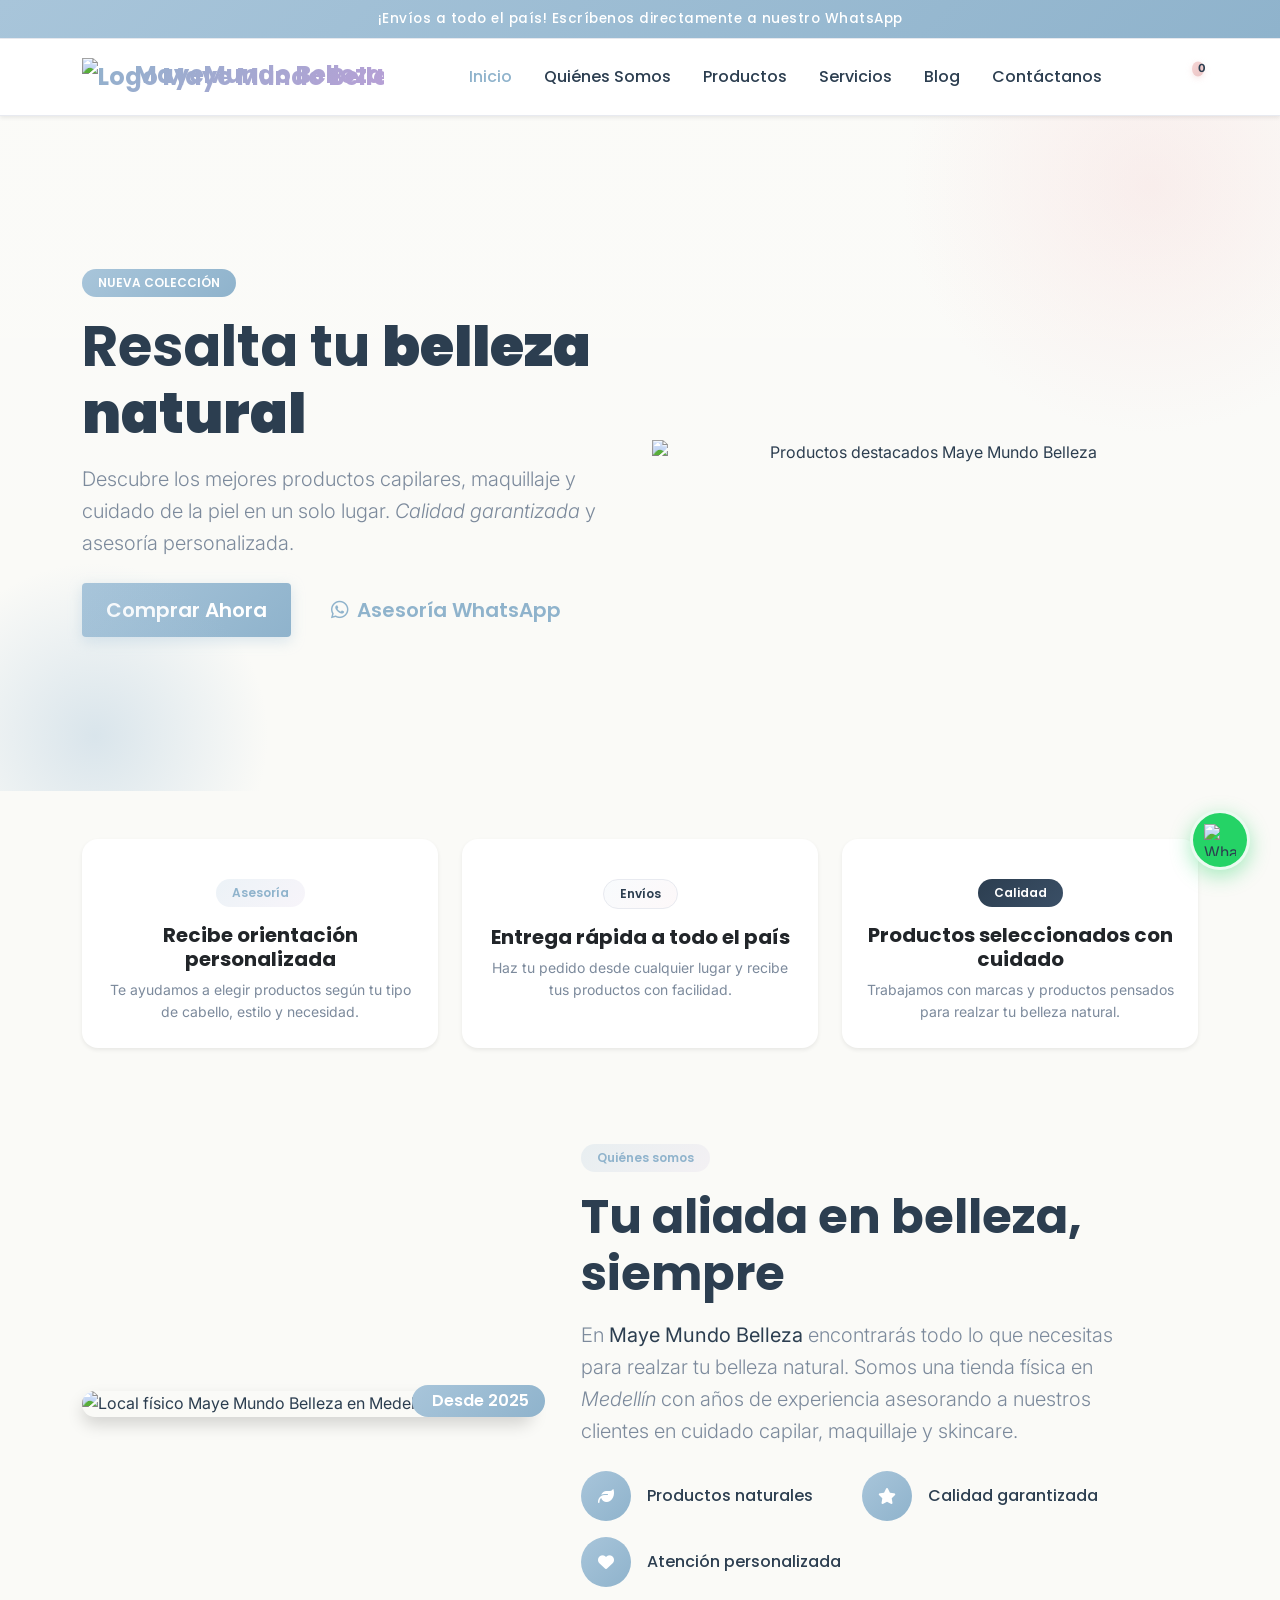
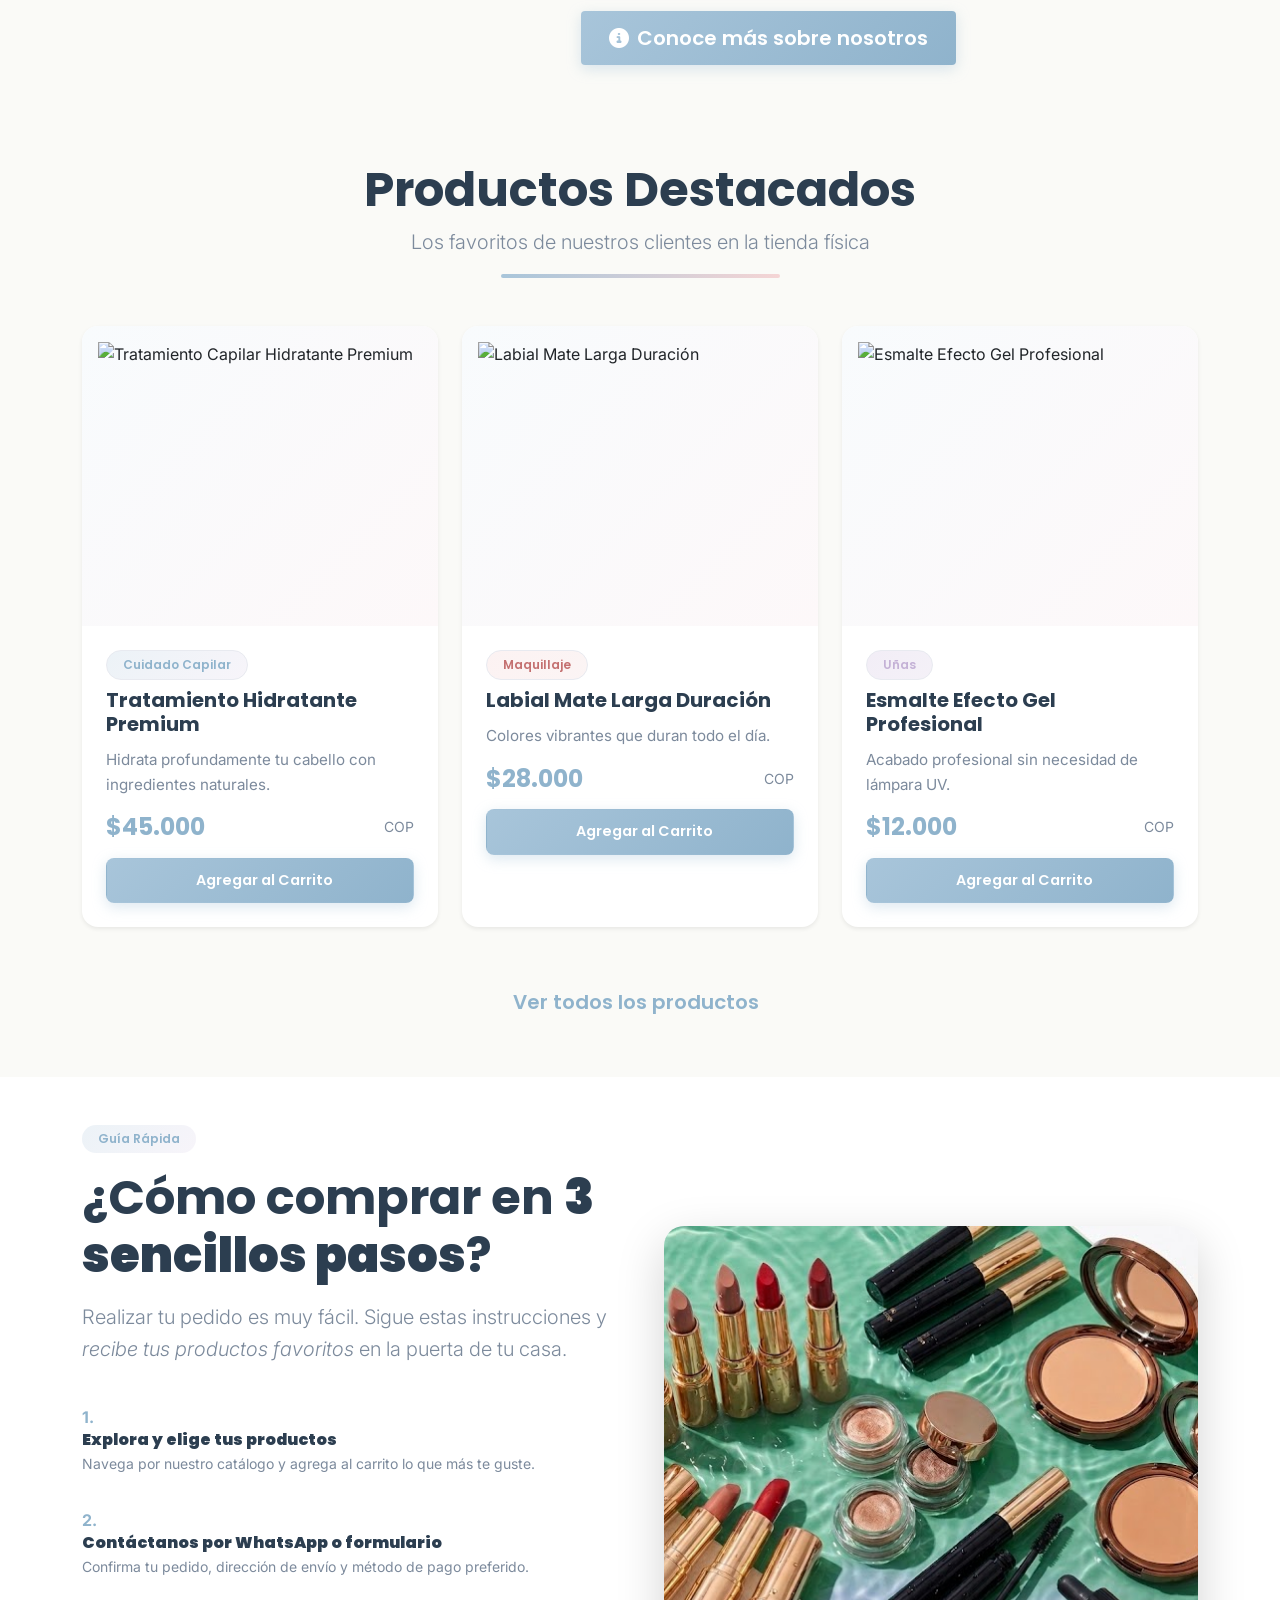
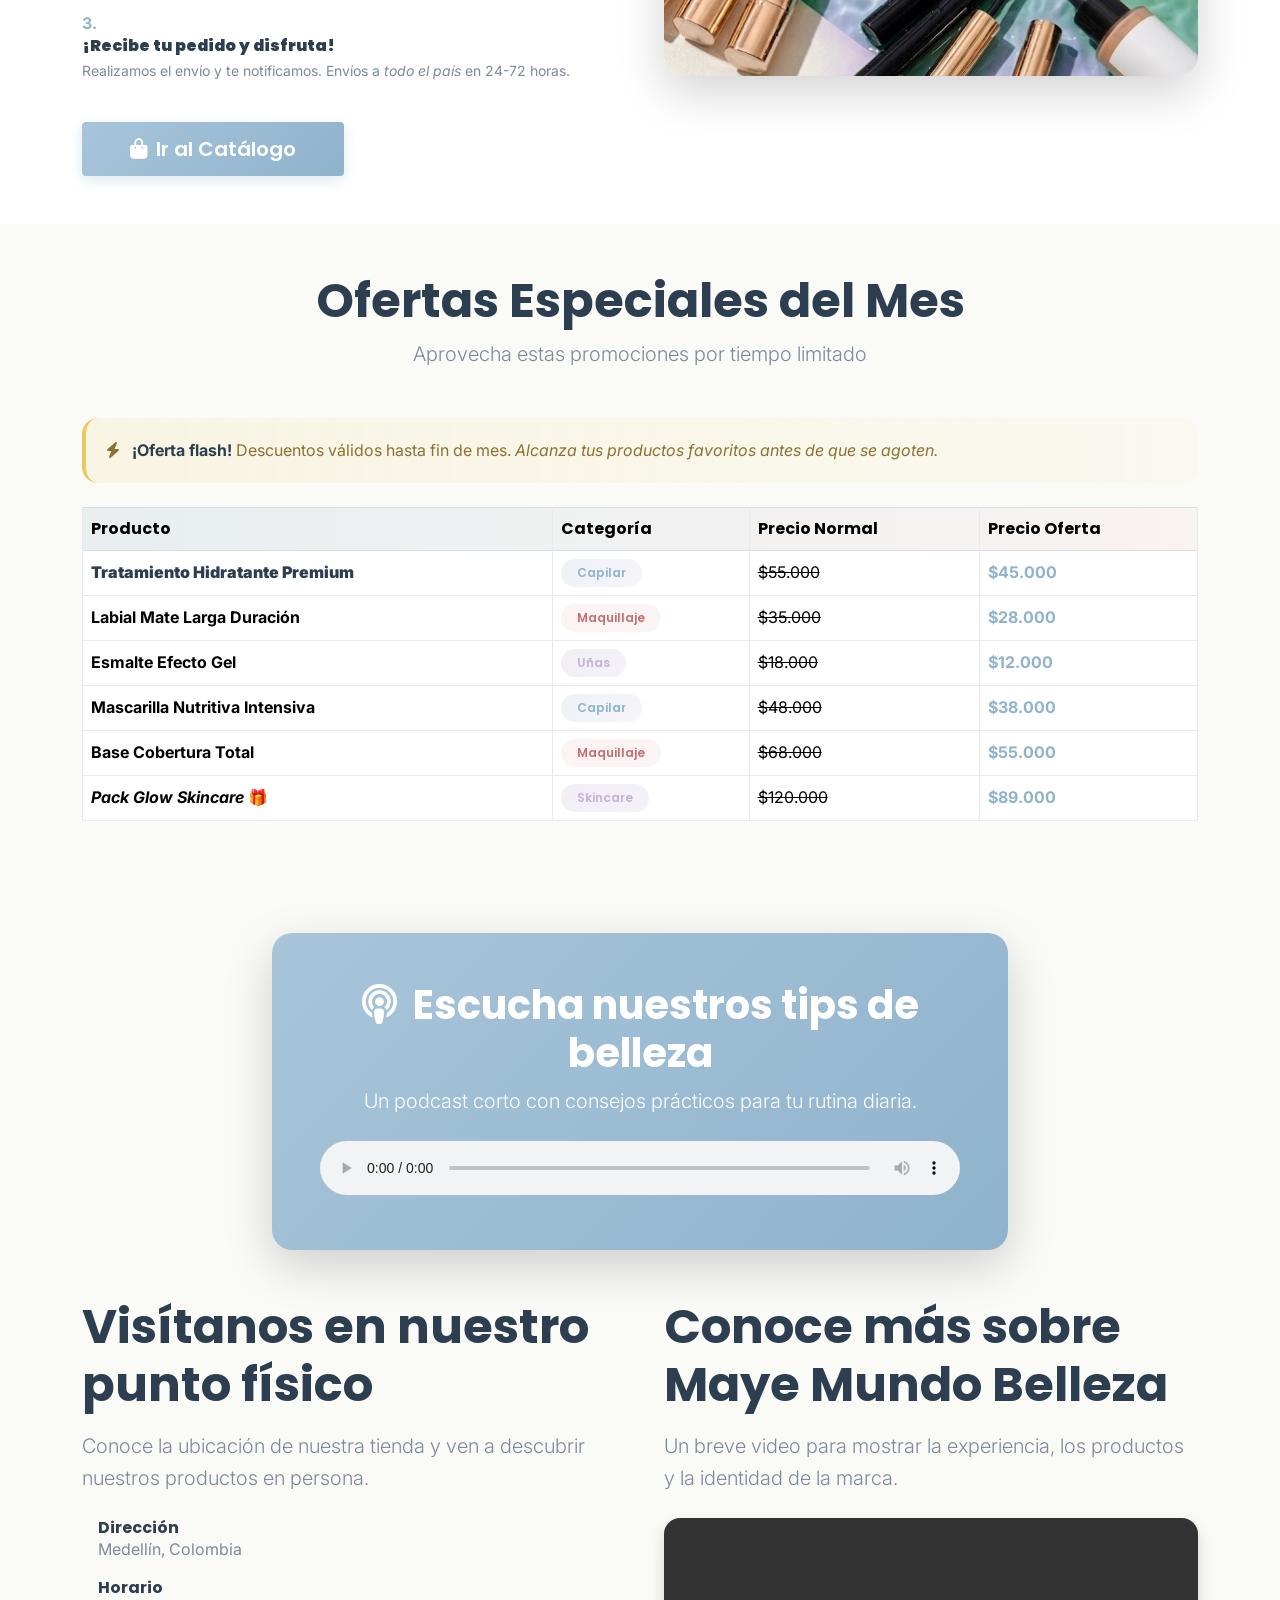
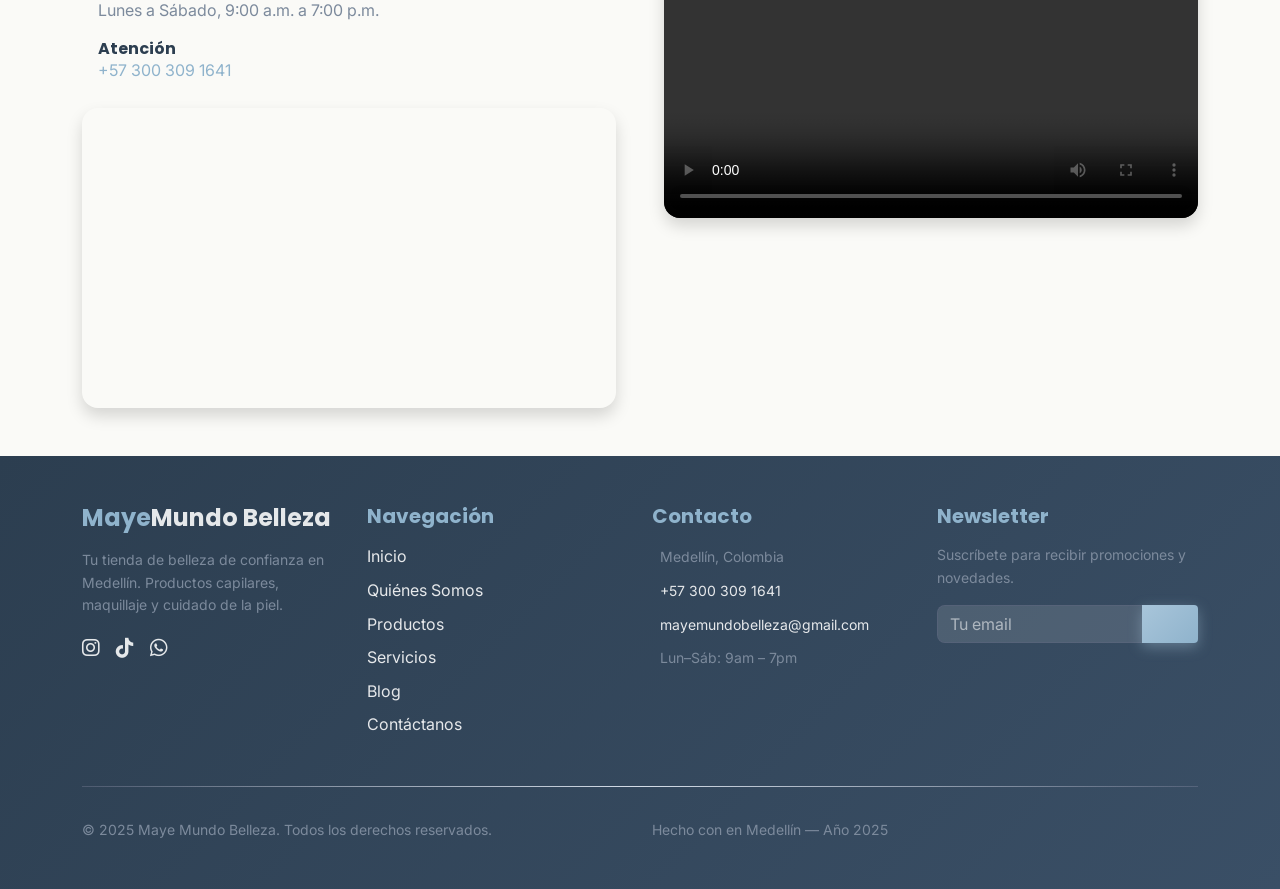
==== index.html @ 93c36e19 "upload all archivers" ====
<!DOCTYPE html>
<html lang="es">
<head>
    <!-- ==========================================================================
         HEAD — INDEX.HTML (PÁGINA DE INICIO)
         Metadatos, estilos, fuentes y título del documento
         ========================================================================== -->
    <meta charset="UTF-8">
    <meta name="viewport" content="width=device-width, initial-scale=1.0">
    <title>Maye Mundo Belleza | Tienda Oficial</title>
    <meta name="description" content="Descubre los mejores productos capilares, maquillaje y cuidado de la piel en Maye Mundo Belleza. Tienda física en Medellín y envíos a todo el país.">

    <!-- Favicon de la marca -->
    <link rel="icon" href="https://res.cloudinary.com/ocnnxclz/image/upload/v1784219028/333_mvofgw.png" type="image/png">

    <!-- Font Awesome — Iconos redes sociales y UI -->
    <link rel="stylesheet" href="https://cdnjs.cloudflare.com/ajax/libs/font-awesome/6.7.2/css/all.min.css">

    <!-- Remix Icons — Iconos complementarios -->
    <link rel="stylesheet" href="https://cdn.jsdelivr.net/npm/remixicon@4.5.0/fonts/remixicon.css">

    <!-- Bootstrap 5.3 — Framework CSS principal -->
    <link rel="stylesheet" href="https://cdn.jsdelivr.net/npm/bootstrap@5.3.3/dist/css/bootstrap.min.css">

    <!-- Google Fonts: Poppins (títulos) + Inter (cuerpo) -->
    <link rel="preconnect" href="https://fonts.googleapis.com">
    <link rel="preconnect" href="https://fonts.gstatic.com" crossorigin>
    <link href="https://fonts.googleapis.com/css2?family=Inter:wght@300;400;600&family=Poppins:wght@400;600;700&display=swap" rel="stylesheet">

    <!-- Hojas de estilo del proyecto (orden de carga: variables → custom → global → página) -->
    <link rel="stylesheet" href="css/variables.css">
    <link rel="stylesheet" href="css/bootstrap-custom.css">
    <link rel="stylesheet" href="css/global.css">
    <link rel="stylesheet" href="css/index.css">
</head>
<body>

    <!-- ==========================================================================
         1. BARRA DE ANUNCIO SUPERIOR
         Promoción visible en la parte superior de todas las páginas
         ========================================================================== -->
    <div class="barra-anuncio bg-success text-white text-center py-2">
        <p class="mb-0"><i class="ri-sparkling-fill me-2"></i> ¡Envíos a todo el país! Escríbenos directamente a nuestro WhatsApp <i class="ri-sparkling-fill ms-2"></i></p>
    </div>

    <!-- ==========================================================================
         2. HEADER + NAVBAR RESPONSIVA DE BOOTSTRAP
         Contiene logo, menú de navegación completo (6 páginas) y iconos
         ========================================================================== -->
    <header>
    <nav class="navbar navbar-expand-lg navbar-light bg-light sticky-top shadow-sm">
        <div class="container">
            <!-- Logo y nombre de la empresa -->
            <a class="navbar-brand fw-bold" href="index.html">
                <img src="https://res.cloudinary.com/ocnnxclz/image/upload/v1784219028/333_mvofgw.png" alt="Logo Maye Mundo Belleza" width="40" height="40" class="d-inline-block align-text-top me-2">
                <span class="text-success">Maye</span><span class="text-dark">Mundo Belleza</span>
            </a>

            <!-- Botón hamburguesa para dispositivos móviles -->
            <button class="navbar-toggler" type="button" data-bs-toggle="collapse" data-bs-target="#navbarNav" aria-controls="navbarNav" aria-expanded="false" aria-label="Toggle navigation">
                <span class="navbar-toggler-icon"></span>
            </button>

            <!-- Menú de navegación completo con las 6 páginas requeridas -->
            <div class="collapse navbar-collapse" id="navbarNav">
                <ul class="navbar-nav ms-auto">
                    <li class="nav-item">
                        <a class="nav-link active" aria-current="page" href="index.html">Inicio</a>
                    </li>
                    <li class="nav-item">
                        <a class="nav-link" href="paginas/quienes-somos.html">Quiénes Somos</a>
                    </li>
                    <li class="nav-item">
                        <a class="nav-link" href="paginas/productos.html">Productos</a>
                    </li>
                    <li class="nav-item">
                        <a class="nav-link" href="paginas/servicios.html">Servicios</a>
                    </li>
                    <li class="nav-item">
                        <a class="nav-link" href="paginas/blog.html">Blog</a>
                    </li>
                    <li class="nav-item">
                        <a class="nav-link" href="paginas/contactanos.html">Contáctanos</a>
                    </li>
                </ul>

                <!-- Iconos de búsqueda y carrito con badge Bootstrap -->
                <ul class="navbar-nav ms-3">
                    <li class="nav-item">
                        <a class="nav-link" href="#" aria-label="Buscar"><i class="ri-search-line fs-5"></i></a>
                    </li>
                    <li class="nav-item position-relative">
                        <a class="nav-link" href="#" aria-label="Carrito"><i class="ri-shopping-cart-fill fs-5"></i> 
                            <span class="badge bg-danger position-absolute top-0 start-100 translate-middle contador-carrito">0</span>
                        </a>
                    </li>
                </ul>
            </div>
        </div>
    </nav>
    </header>

    <!-- ==========================================================================
         3. MAIN — CONTENIDO PRINCIPAL DE LA PÁGINA DE INICIO
         ========================================================================== -->
    <main id="contenido-principal">

        <!-- ==========================================================================
             SECCIÓN HERO / BANNER PRINCIPAL
             Imagen destacada, título principal y botones CTA
             ========================================================================== -->
        <section class="banner-hero bg-gradient py-5">
            <div class="container">
                <div class="row align-items-center min-vh-75">
                    <div class="col-lg-6 text-center text-lg-start mb-4 mb-lg-0">
                        <!-- Badge Bootstrap (componente obligatorio) -->
                        <span class="badge bg-success mb-3">NUEVA COLECCIÓN</span>
                        <!-- Encabezado principal h1 con strong y em (etiquetas obligatorias) -->
                        <h1 class="display-4 fw-bold mb-3 text-dark">Resalta tu <strong>belleza natural</strong></h1>
                        <p class="lead text-muted mb-4">
                            Descubre los mejores productos capilares, maquillaje y cuidado de la piel 
                            en un solo lugar. <em>Calidad garantizada</em> y asesoría personalizada.
                        </p>
                        <!-- Botones Bootstrap -->
                        <div class="d-flex flex-column flex-sm-row gap-3 justify-content-center justify-content-lg-start">
                            <a href="paginas/productos.html" class="btn btn-success btn-lg px-4">Comprar Ahora</a>
                            <a href="https://wa.me/573003091641" target="_blank" rel="noopener noreferrer" class="btn btn-outline-success btn-lg px-4"><i class="fab fa-whatsapp me-2"></i>Asesoría WhatsApp</a>
                        </div>
                    </div>
                    <div class="col-lg-6 text-center">
                        <!-- Imagen con etiqueta img + src y alt (obligatorio) -->
                        <img src="https://res.cloudinary.com/ocnnxclz/image/upload/v1784217237/22_w4x1qk.png" alt="Productos destacados Maye Mundo Belleza" class="img-fluid" style="max-height: 500px; object-fit: contain;">
                    </div>
                </div>
            </div>
        </section>

        <!-- ==========================================================================
             SECCIÓN BENEFICIOS — CARDS DE BOOTSTRAP
             3 tarjetas con iconos y beneficios destacados
             ========================================================================== -->
        <section class="container py-5">
            <div class="row g-4">
                <!-- Beneficio 1: Asesoría -->
                <div class="col-lg-4 col-md-6">
                    <div class="card h-100 border-0 shadow-sm rounded-3 overflow-hidden hover-shadow transition">
                        <div class="card-body p-4 text-center">
                            <div class="mb-3">
                                <i class="ri-user-smile-line display-4 text-success"></i>
                            </div>
                            <span class="badge bg-success-subtle text-success mb-3">Asesoría</span>
                            <h2 class="h5 fw-bold mb-2">Recibe orientación personalizada</h2>
                            <p class="text-muted small mb-0">Te ayudamos a elegir productos según tu tipo de cabello, estilo y necesidad.</p>
                        </div>
                    </div>
                </div>
                <!-- Beneficio 2: Envíos -->
                <div class="col-lg-4 col-md-6">
                    <div class="card h-100 border-0 shadow-sm rounded-3 overflow-hidden hover-shadow transition">
                        <div class="card-body p-4 text-center">
                            <div class="mb-3">
                                <i class="ri-truck-line display-4 text-success"></i>
                            </div>
                            <span class="badge bg-light text-dark mb-3">Envíos</span>
                            <h2 class="h5 fw-bold mb-2">Entrega rápida a todo el país</h2>
                            <p class="text-muted small mb-0">Haz tu pedido desde cualquier lugar y recibe tus productos con facilidad.</p>
                        </div>
                    </div>
                </div>
                <!-- Beneficio 3: Calidad -->
                <div class="col-lg-4 col-md-6">
                    <div class="card h-100 border-0 shadow-sm rounded-3 overflow-hidden hover-shadow transition">
                        <div class="card-body p-4 text-center">
                            <div class="mb-3">
                                <i class="ri-award-line display-4 text-success"></i>
                            </div>
                            <span class="badge bg-dark mb-3">Calidad</span>
                            <h2 class="h5 fw-bold mb-2">Productos seleccionados con cuidado</h2>
                            <p class="text-muted small mb-0">Trabajamos con marcas y productos pensados para realzar tu belleza natural.</p>
                        </div>
                    </div>
                </div>
            </div>
        </section>

        <!-- ==========================================================================
             SECCIÓN SOBRE NOSOTROS — RESUMEN QUIÉNES SOMOS
             ========================================================================== -->
        <section class="py-5 bg-light">
            <div class="container">
                <div class="row align-items-center gap-4">
                    <!-- Imagen principal -->
                    <div class="col-lg-5 mb-4 mb-lg-0 position-relative">
                        <img src="https://res.cloudinary.com/ocnnxclz/image/upload/v1784423015/maye_trjxjc.png" alt="Local físico Maye Mundo Belleza en Medellín" class="img-fluid rounded-3 shadow">
                        <div class="position-absolute bottom-0 end-0 badge bg-success py-2 px-3 fs-6">
                            <i class="ri-calendar-line me-1"></i> Desde 2025
                        </div>
                    </div>

                    <!-- Contenido textual -->
                    <article class="col-lg-6">
                        <span class="badge bg-success-subtle text-success mb-3 d-inline-block">Quiénes somos</span>
                        <h2 class="display-5 fw-bold mb-3">Tu aliada en belleza, siempre</h2>
                        <p class="lead text-muted mb-4">
                            En <strong>Maye Mundo Belleza</strong> encontrarás todo lo que necesitas para realzar tu belleza natural. 
                            Somos una tienda física en <em>Medellín</em> con años de experiencia asesorando a nuestros clientes 
                            en cuidado capilar, maquillaje y skincare.
                        </p>
                        
                        <!-- Valores en forma de lista UL (etiqueta obligatoria) -->
                        <div class="row g-3 mb-4">
                            <div class="col-md-6">
                                <div class="d-flex align-items-center">
                                    <div class="bg-success text-white rounded-circle p-3 me-3" style="width: 50px; height: 50px; display: flex; align-items: center; justify-content: center;">
                                        <i class="fas fa-leaf"></i>
                                    </div>
                                    <div>
                                        <h3 class="h6 mb-0">Productos naturales</h3>
                                    </div>
                                </div>
                            </div>
                            <div class="col-md-6">
                                <div class="d-flex align-items-center">
                                    <div class="bg-success text-white rounded-circle p-3 me-3" style="width: 50px; height: 50px; display: flex; align-items: center; justify-content: center;">
                                        <i class="fas fa-star"></i>
                                    </div>
                                    <div>
                                        <h3 class="h6 mb-0">Calidad garantizada</h3>
                                    </div>
                                </div>
                            </div>
                            <div class="col-md-6">
                                <div class="d-flex align-items-center">
                                    <div class="bg-success text-white rounded-circle p-3 me-3" style="width: 50px; height: 50px; display: flex; align-items: center; justify-content: center;">
                                        <i class="fas fa-heart"></i>
                                    </div>
                                    <div>
                                        <h3 class="h6 mb-0">Atención personalizada</h3>
                                    </div>
                                </div>
                            </div>
                        </div>
                        
                        <a href="paginas/quienes-somos.html" class="btn btn-success btn-lg">
                            <i class="fas fa-info-circle me-2"></i>Conoce más sobre nosotros
                        </a>
                    </article>
                </div>
            </div>
        </section>

        <!-- ==========================================================================
             SECCIÓN PRODUCTOS DESTACADOS — CARDS BOOTSTRAP
             Catálogo de productos principales con imágenes y botones
             ========================================================================== -->
        <section class="py-5">
            <div class="container">
                <div class="text-center mb-5">
                    <h2 class="display-5 fw-bold mb-2">Productos Destacados</h2>
                    <p class="lead text-muted">Los favoritos de nuestros clientes en la tienda física</p>
                    <div class="w-25 mx-auto" style="height: 4px; background: linear-gradient(to right, var(--azul-principal), var(--rosado-acento)); border-radius: 2px;"></div>
                </div>

                <!-- Sistema de rejillas Grid Bootstrap (obligatorio) -->
                <div class="row g-4">
                    <!-- Producto 1 -->
                    <article class="col-lg-4 col-md-6">
                        <div class="card h-100 border-0 shadow-sm rounded-3 overflow-hidden position-relative hover-shadow transition">
                            <div class="position-relative overflow-hidden bg-light" style="height: 300px;">
                                <img src="https://res.cloudinary.com/ocnnxclz/image/upload/v1784217237/22_w4x1qk.png" alt="Tratamiento Capilar Hidratante Premium" class="w-100 h-100 object-fit-contain p-3" loading="lazy">
                                <span class="badge bg-success position-absolute top-3 start-3">Nuevo</span>
                            </div>
                            <div class="card-body">
                                <span class="badge bg-light text-success mb-2 d-inline-block">Cuidado Capilar</span>
                                <h3 class="card-title h5 fw-bold">Tratamiento Hidratante Premium</h3>
                                <p class="card-text text-muted small">Hidrata profundamente tu cabello con ingredientes naturales.</p>
                                <div class="d-flex justify-content-between align-items-center mb-3">
                                    <h4 class="text-success mb-0 fw-bold">$45.000</h4>
                                    <small class="text-muted">COP</small>
                                </div>
                                <button class="btn btn-success w-100 btn-comprar-tarjeta">
                                    <i class="ri-shopping-cart-line me-2"></i>Agregar al Carrito
                                </button>
                            </div>
                        </div>
                    </article>

                    <!-- Producto 2 -->
                    <article class="col-lg-4 col-md-6">
                        <div class="card h-100 border-0 shadow-sm rounded-3 overflow-hidden position-relative hover-shadow transition">
                            <div class="position-relative overflow-hidden bg-light" style="height: 300px;">
                                <img src="https://res.cloudinary.com/ocnnxclz/image/upload/v1784217490/33_oldm9d.png" alt="Labial Mate Larga Duración" class="w-100 h-100 object-fit-contain p-3" loading="lazy">
                                <span class="badge bg-danger position-absolute top-3 start-3">Popular</span>
                            </div>
                            <div class="card-body">
                                <span class="badge bg-light text-danger mb-2 d-inline-block">Maquillaje</span>
                                <h3 class="card-title h5 fw-bold">Labial Mate Larga Duración</h3>
                                <p class="card-text text-muted small">Colores vibrantes que duran todo el día.</p>
                                <div class="d-flex justify-content-between align-items-center mb-3">
                                    <h4 class="text-success mb-0 fw-bold">$28.000</h4>
                                    <small class="text-muted">COP</small>
                                </div>
                                <button class="btn btn-success w-100 btn-comprar-tarjeta">
                                    <i class="ri-shopping-cart-line me-2"></i>Agregar al Carrito
                                </button>
                            </div>
                        </div>
                    </article>

                    <!-- Producto 3 -->
                    <article class="col-lg-4 col-md-6">
                        <div class="card h-100 border-0 shadow-sm rounded-3 overflow-hidden position-relative hover-shadow transition">
                            <div class="position-relative overflow-hidden bg-light" style="height: 300px;">
                                <img src="https://res.cloudinary.com/ocnnxclz/image/upload/v1784217905/profesional_fs469j.png" alt="Esmalte Efecto Gel Profesional" class="w-100 h-100 object-fit-contain p-3" loading="lazy">
                                <span class="badge bg-info position-absolute top-3 start-3">Destacado</span>
                            </div>
                            <div class="card-body">
                                <span class="badge bg-light text-info mb-2 d-inline-block">Uñas</span>
                                <h3 class="card-title h5 fw-bold">Esmalte Efecto Gel Profesional</h3>
                                <p class="card-text text-muted small">Acabado profesional sin necesidad de lámpara UV.</p>
                                <div class="d-flex justify-content-between align-items-center mb-3">
                                    <h4 class="text-success mb-0 fw-bold">$12.000</h4>
                                    <small class="text-muted">COP</small>
                                </div>
                                <button class="btn btn-success w-100 btn-comprar-tarjeta">
                                    <i class="ri-shopping-cart-line me-2"></i>Agregar al Carrito
                                </button>
                            </div>
                        </div>
                    </article>
                </div>

                <!-- Botón para ver todos los productos -->
                <div class="text-center mt-5">
                    <a href="paginas/productos.html" class="btn btn-outline-success btn-lg px-5">
                        Ver todos los productos <i class="ri-arrow-right-line ms-2"></i>
                    </a>
                </div>
            </div>
        </section>

        <!-- ==========================================================================
             SECCIÓN CÓMO COMPRAR — LISTA ORDENADA ol (requisito obligatorio)
             Pasos para realizar un pedido en la tienda
             ========================================================================== -->
        <section class="py-5 bg-white">
            <div class="container">
                <div class="row align-items-center g-5">
                    <!-- Columna texto + lista ordenada -->
                    <div class="col-lg-6">
                        <span class="badge bg-success-subtle text-success mb-3 d-inline-block">Guía Rápida</span>
                        <h2 class="display-5 fw-bold mb-3">¿Cómo comprar en <strong>3 sencillos pasos</strong>?</h2>
                        <p class="lead text-muted mb-4">
                            Realizar tu pedido es muy fácil. Sigue estas instrucciones y 
                            <em>recibe tus productos favoritos</em> en la puerta de tu casa.
                        </p>
                        <!-- Lista ORDENADA ol con pasos de compra (etiqueta obligatoria) -->
                        <ol class="list-group list-group-numbered list-group-flush mb-4">
                            <li class="list-group-item ps-0 border-0 py-3">
                                <h3 class="h6 fw-bold mb-1"><strong>Explora y elige tus productos</strong></h3>
                                <p class="text-muted small mb-0">Navega por nuestro catálogo y agrega al carrito lo que más te guste.</p>
                            </li>
                            <li class="list-group-item ps-0 border-0 py-3">
                                <h3 class="h6 fw-bold mb-1"><strong>Contáctanos por WhatsApp o formulario</strong></h3>
                                <p class="text-muted small mb-0">Confirma tu pedido, dirección de envío y método de pago preferido.</p>
                            </li>
                            <li class="list-group-item ps-0 border-0 py-3">
                                <h3 class="h6 fw-bold mb-1"><strong>¡Recibe tu pedido y disfruta!</strong></h3>
                                <p class="text-muted small mb-0">Realizamos el envío y te notificamos. Envíos a <em>todo el país</em> en 24-72 horas.</p>
                            </li>
                        </ol>
                        <a href="paginas/productos.html" class="btn btn-success btn-lg px-5">
                            <i class="fas fa-shopping-bag me-2"></i>Ir al Catálogo
                        </a>
                    </div>
                    <!-- Columna imagen -->
                    <div class="col-lg-6">
                        <div class="card border-0 shadow-lg rounded-4 overflow-hidden">
                            <!-- Imagen de la carpeta img/ local (entregable solicitado) -->
                            <img src="img/portada-hero.jpg" alt="Banner portada Maye Mundo Belleza - Tienda de belleza" class="w-100" style="height: 450px; object-fit: cover;">
                        </div>
                    </div>
                </div>
            </div>
        </section>

        <!-- ==========================================================================
             SECCIÓN TABLA DE OFERTAS — TABLE BOOTSTRAP RESPONSIVE
             Tabla con mínimo 4 columnas y 6 filas (requisito obligatorio)
             ========================================================================== -->
        <section class="py-5 bg-light">
            <div class="container">
                <div class="text-center mb-5">
                    <h2 class="display-5 fw-bold mb-2">Ofertas Especiales del Mes</h2>
                    <p class="lead text-muted">Aprovecha estas promociones por tiempo limitado</p>
                </div>

                <!-- Alerta Bootstrap (componente obligatorio: Alertas o Badges) -->
                <div class="alert alert-warning mb-4" role="alert">
                    <i class="fas fa-bolt me-2"></i>
                    <strong>¡Oferta flash!</strong> Descuentos válidos hasta fin de mes. 
                    <em>Alcanza tus productos favoritos antes de que se agoten.</em>
                </div>

                <!-- Tabla responsive Bootstrap: table, tr, th, td (obligatorio) -->
                <div class="table-responsive">
                    <table class="table table-hover table-bordered align-middle">
                        <thead class="table-success">
                            <tr>
                                <th scope="col">Producto</th>
                                <th scope="col">Categoría</th>
                                <th scope="col">Precio Normal</th>
                                <th scope="col">Precio Oferta</th>
                            </tr>
                        </thead>
                        <tbody>
                            <tr>
                                <th scope="row"><strong>Tratamiento Hidratante Premium</strong></th>
                                <td><span class="badge bg-success-subtle text-success">Capilar</span></td>
                                <td class="text-decoration-line-through">$55.000</td>
                                <td class="text-success fw-bold">$45.000</td>
                            </tr>
                            <tr>
                                <th scope="row">Labial Mate Larga Duración</th>
                                <td><span class="badge bg-danger-subtle text-danger">Maquillaje</span></td>
                                <td class="text-decoration-line-through">$35.000</td>
                                <td class="text-success fw-bold">$28.000</td>
                            </tr>
                            <tr>
                                <th scope="row">Esmalte Efecto Gel</th>
                                <td><span class="badge bg-info-subtle text-info">Uñas</span></td>
                                <td class="text-decoration-line-through">$18.000</td>
                                <td class="text-success fw-bold">$12.000</td>
                            </tr>
                            <tr>
                                <th scope="row">Mascarilla Nutritiva Intensiva</th>
                                <td><span class="badge bg-success-subtle text-success">Capilar</span></td>
                                <td class="text-decoration-line-through">$48.000</td>
                                <td class="text-success fw-bold">$38.000</td>
                            </tr>
                            <tr>
                                <th scope="row">Base Cobertura Total</th>
                                <td><span class="badge bg-danger-subtle text-danger">Maquillaje</span></td>
                                <td class="text-decoration-line-through">$68.000</td>
                                <td class="text-success fw-bold">$55.000</td>
                            </tr>
                            <tr>
                                <th scope="row"><em>Pack Glow Skincare</em> 🎁</th>
                                <td><span class="badge bg-info-subtle text-info">Skincare</span></td>
                                <td class="text-decoration-line-through">$120.000</td>
                                <td class="text-success fw-bold">$89.000</td>
                            </tr>
                        </tbody>
                    </table>
                </div>
            </div>
        </section>

        <!-- ==========================================================================
             SECCIÓN MULTIMEDIA: UBICACIÓN + VIDEO + AUDIO
             Etiquetas iframe, video y audio (requisito obligatorio)
             ========================================================================== -->
        <section class="py-5">
            <div class="container">

                <!-- Audio promocional (etiqueta AUDIO obligatoria) -->
                <div class="row justify-content-center mb-5">
                    <div class="col-lg-8">
                        <div class="card border-0 shadow-lg rounded-4 overflow-hidden">
                            <div class="bg-success text-white p-5 text-center">
                                <h2 class="display-6 fw-bold mb-2"><i class="fas fa-podcast me-3"></i>Escucha nuestros tips de belleza</h2>
                                <p class="lead mb-4 opacity-90">Un podcast corto con consejos prácticos para tu rutina diaria.</p>
                                <!-- Etiqueta audio (obligatoria: video o audio) -->
                                <audio controls class="w-100 rounded-3" preload="metadata">
                                    <source src="https://www.soundhelix.com/examples/mp3/SoundHelix-Song-2.mp3" type="audio/mpeg">
                                    Tu navegador no soporta el elemento audio.
                                </audio>
                            </div>
                        </div>
                    </div>
                </div>

                <!-- Ubicación (iframe mapa) + Video -->
                <div class="row g-5">
                    <!-- Columna: Ubicación Google Maps -->
                    <div class="col-lg-6">
                        <h2 class="display-5 fw-bold mb-3">Visítanos en nuestro punto físico</h2>
                        <p class="lead text-muted mb-4">Conoce la ubicación de nuestra tienda y ven a descubrir nuestros productos en persona.</p>
                        
                        <!-- Lista UL con información de contacto -->
                        <div class="mb-4">
                            <div class="d-flex align-items-center mb-3">
                                <i class="ri-map-pin-fill text-success fs-4 me-3"></i>
                                <div>
                                    <h3 class="h6 mb-0 fw-bold">Dirección</h3>
                                    <p class="text-muted mb-0">Medellín, Colombia</p>
                                </div>
                            </div>
                            <div class="d-flex align-items-center mb-3">
                                <i class="ri-time-fill text-success fs-4 me-3"></i>
                                <div>
                                    <h3 class="h6 mb-0 fw-bold">Horario</h3>
                                    <p class="text-muted mb-0">Lunes a Sábado, 9:00 a.m. a 7:00 p.m.</p>
                                </div>
                            </div>
                            <div class="d-flex align-items-center">
                                <i class="ri-phone-fill text-success fs-4 me-3"></i>
                                <div>
                                    <h3 class="h6 mb-0 fw-bold">Atención</h3>
                                    <p class="text-muted mb-0"><a href="tel:+573003091641" class="text-success text-decoration-none">+57 300 309 1641</a></p>
                                </div>
                            </div>
                        </div>
                        
                        <!-- Iframe de Google Maps (requisito obligatorio) -->
                        <div class="ratio ratio-16x9 rounded-3 overflow-hidden shadow">
                            <iframe title="Ubicación de Maye Mundo Belleza en Medellín" src="https://www.google.com/maps/embed?pb=!3m2!1ses!2sus!4v1784080160495!5m2!1ses!2sus!6m8!1m7!1s_Qchf1-XgBYVNyeq1Fev9g!2m2!1d6.336250156809227!2d-75.55798064181052!3f277.6225894074462!4f11.508190381646159!5f0.7820865974627469" allowfullscreen="" loading="lazy" referrerpolicy="strict-origin-when-cross-origin"></iframe>
                        </div>
                    </div>

                    <!-- Columna: Video Promocional -->
                    <div class="col-lg-6">
                        <h2 class="display-5 fw-bold mb-3">Conoce más sobre Maye Mundo Belleza</h2>
                        <p class="lead text-muted mb-4">Un breve video para mostrar la experiencia, los productos y la identidad de la marca.</p>
                        
                        <!-- Etiqueta VIDEO (multimedia obligatoria) -->
                        <div class="ratio ratio-16x9 rounded-3 overflow-hidden shadow">
                            <video src="https://res.cloudinary.com/ocnnxclz/video/upload/v1784218403/2222_m4av0x.mp4" controls playsinline style="object-fit: cover;"></video>
                        </div>
                    </div>
                </div>
            </div>
        </section>

    </main><!-- /main contenido-principal -->

    <!-- ==========================================================================
         FOOTER — Pie de página común en todas las páginas
         Información de contacto, redes sociales, navegación y copyright
         ========================================================================== -->
    <footer class="bg-dark text-light py-5">
        <div class="container">
            <div class="row g-4 mb-4">
                <!-- Columna 1: Información de marca -->
                <div class="col-lg-3 col-md-6">
                    <h4 class="fw-bold mb-3">
                        <span class="text-success">Maye</span><span class="text-light">Mundo Belleza</span>
                    </h4>
                    <p class="text-muted small">Tu tienda de belleza de confianza en Medellín. Productos capilares, maquillaje y cuidado de la piel.</p>
                    <!-- Redes sociales -->
                    <div class="d-flex gap-3 mt-3">
                        <a href="https://www.instagram.com/mayemundo_belleza1" target="_blank" aria-label="Instagram" class="text-light text-decoration-none fs-5 hover-text-success transition">
                            <i class="fab fa-instagram"></i>
                        </a>
                        <a href="https://www.tiktok.com/@mundo.belleza.bello" target="_blank" aria-label="TikTok" class="text-light text-decoration-none fs-5 hover-text-success transition">
                            <i class="fab fa-tiktok"></i>
                        </a>
                        <a href="https://wa.me/573003091641" target="_blank" aria-label="WhatsApp" class="text-light text-decoration-none fs-5 hover-text-success transition">
                            <i class="fab fa-whatsapp"></i>
                        </a>
                    </div>
                </div>

                <!-- Columna 2: Navegación completa (6 páginas) -->
                <div class="col-lg-3 col-md-6">
                    <h5 class="fw-bold mb-3 text-success">Navegación</h5>
                    <ul class="list-unstyled">
                        <li class="mb-2"><a href="index.html" class="text-light text-decoration-none hover-text-success transition">Inicio</a></li>
                        <li class="mb-2"><a href="paginas/quienes-somos.html" class="text-light text-decoration-none hover-text-success transition">Quiénes Somos</a></li>
                        <li class="mb-2"><a href="paginas/productos.html" class="text-light text-decoration-none hover-text-success transition">Productos</a></li>
                        <li class="mb-2"><a href="paginas/servicios.html" class="text-light text-decoration-none hover-text-success transition">Servicios</a></li>
                        <li class="mb-2"><a href="paginas/blog.html" class="text-light text-decoration-none hover-text-success transition">Blog</a></li>
                        <li><a href="paginas/contactanos.html" class="text-light text-decoration-none hover-text-success transition">Contáctanos</a></li>
                    </ul>
                </div>

                <!-- Columna 3: Información de contacto -->
                <div class="col-lg-3 col-md-6">
                    <h5 class="fw-bold mb-3 text-success">Contacto</h5>
                    <ul class="list-unstyled">
                        <li class="mb-2"><i class="ri-map-pin-fill text-success me-2"></i><span class="text-muted small">Medellín, Colombia</span></li>
                        <li class="mb-2"><i class="ri-phone-fill text-success me-2"></i><a href="tel:+573003091641" class="text-light text-decoration-none hover-text-success transition small">+57 300 309 1641</a></li>
                        <li class="mb-2"><i class="ri-mail-fill text-success me-2"></i><a href="mailto:mayemundobelleza@gmail.com" class="text-light text-decoration-none hover-text-success transition small">mayemundobelleza@gmail.com</a></li>
                        <li><i class="ri-time-fill text-success me-2"></i><span class="text-muted small">Lun–Sáb: 9am – 7pm</span></li>
                    </ul>
                </div>

                <!-- Columna 4: Newsletter suscripción -->
                <div class="col-lg-3 col-md-6">
                    <h5 class="fw-bold mb-3 text-success">Newsletter</h5>
                    <p class="text-muted small mb-3">Suscríbete para recibir promociones y novedades.</p>
                    <div class="input-group mb-2">
                        <input type="email" class="form-control" placeholder="Tu email" aria-label="Tu email">
                        <button class="btn btn-success" type="button"><i class="ri-send-plane-fill"></i></button>
                    </div>
                </div>
            </div>

            <!-- Línea divisoria -->
            <hr class="bg-secondary">

            <!-- Copyright y año de desarrollo (requisito obligatorio) -->
            <div class="row text-center text-md-start">
                <div class="col-md-6 mb-2 mb-md-0">
                    <p class="text-muted small mb-0">© 2025 Maye Mundo Belleza. Todos los derechos reservados.</p>
                </div>
                <div class="col-md-6">
                    <p class="text-muted small mb-0">Hecho con <i class="ri-heart-fill text-danger"></i> en Medellín — Año 2025</p>
                </div>
            </div>
        </div>
    </footer>

    <!-- ==========================================================================
         BOTÓN FLOTANTE DE WHATSAPP
         Acceso directo a comunicación instantánea
         ========================================================================== -->
    <a href="https://wa.me/573003091641?text=Hola!%20Vi%20tu%20página%20web%20y%20quiero%20hacer%20una%20consulta" class="whatsapp-flotante" target="_blank" rel="noopener noreferrer" aria-label="Escríbenos por WhatsApp">
        <img src="https://upload.wikimedia.org/wikipedia/commons/6/6b/WhatsApp.svg" alt="WhatsApp Maye Mundo Belleza">
    </a>

    <!-- ==========================================================================
         SCRIPTS — JavaScript (cargados al final para mejor rendimiento)
         ========================================================================== -->
    <!-- Utilidades (deben cargarse primero) -->
    <script src="js/utils/storage.js"></script>

    <!-- Componentes compartidos -->
    <script src="js/components/menu.js"></script>
    <script src="js/components/carrito.js"></script>

    <!-- Inicializador global -->
    <script src="js/main.js"></script>

    <!-- Lógica exclusiva de la página inicio -->
    <script src="js/pages/index.js"></script>

    <!-- Bootstrap JS Bundle (incluye Popper.js para tooltips, modals, etc.) -->
    <script src="https://cdn.jsdelivr.net/npm/bootstrap@5.3.3/dist/js/bootstrap.bundle.min.js"></script>
</body>
</html>
---- css/variables.css ----
/* css/variables.css */
:root {
    /* ── PALETA DE COLORES PASTEL — Soft Pastel UI ────────── */
    --azul-principal:     #A8C5DA;   /* Azul pastel sereno — Botones, elementos destacados, navegación */
    --azul-principal-hover:#8FB3CC;  /* Azul pastel hover — Estados interactivos */
    --azul-profundo:      #2C3E50;   /* Azul pizarra oscuro — Textos principales, footer */
    --rosado-acento:      #F5D5D5;   /* Rosado pastel blush — Secundario, tarjetas, hover, detalles */
    --rosado-hover:       #EBC4C4;   /* Rosado hover — Estados interactivos secundarios */
    --lavanda-suave:      #D4C5E2;   /* Lavanda muy suave — Complemento, acentos decorativos */
    --lavanda-hover:      #C4B1D6;   /* Lavanda hover — Detalles interactivos */
    --fondo-blanco-calido:#FAFAF7;   /* Fondo cálido muy suave — Base de la página */
    --blanco-puro:        #FFFFFF;   /* Blanco limpio — Tarjetas, secciones, elementos elevados */
    --texto-oscuro:       #2C3E50;   /* Azul pizarra — Texto principal (lectura cómoda) */
    --texto-mutado:       #7C8A9C;   /* Gris azulado claro — Textos secundarios, categorías */
    --borde-suave:        #E8EAF0;   /* Borde gris perla — Inputs, separadores, líneas finas */
    --borde-acento:       #D4DDE8;   /* Borde azulado suave — Elementos que necesitan presencia */

    /* Gradientes pastel sutiles */
    --gradiente-hero:     linear-gradient(135deg, #B8D4E8 0%, #D4C5E2 100%);
    --gradiente-cta:      linear-gradient(135deg, #A8C5DA 0%, #F5D5D5 100%);
    --gradiente-seccion:  linear-gradient(180deg, #FAFAF7 0%, #F0F4F8 100%);
    --gradiente-texto:    linear-gradient(135deg, #8FB3CC 0%, #B89FD6 100%);

    /* ── TIPOGRAFÍAS ───────────────────────────────────────── */
    --fuente-titulos: 'Poppins', sans-serif;
    --fuente-cuerpo:  'Inter', sans-serif;

    /* ── SOMBRAS SUAVES Y ELEGANTES ────────────────────────── */
    --sombra-xs:    0 2px 8px  rgba(168, 197, 218, 0.08);
    --sombra-suave: 0 4px 15px rgba(168, 197, 218, 0.10);
    --sombra-media: 0 8px 25px rgba(168, 197, 218, 0.14);
    --sombra-alta:  0 12px 40px rgba(168, 197, 218, 0.18);
    --sombra-acento:0 6px 20px rgba(245, 213, 213, 0.25);

    /* ── BORDER RADIUS ─────────────────────────────────────── */
    --radio-sm:      4px;
    --radio-md:      8px;
    --radio-lg:      16px;
    --radio-xl:      20px;
    --radio-pill:    50px;
    --radio-circulo: 50%;

    /* ── ESPACIADOS DE SECCIÓN ─────────────────────────────── */
    --padding-seccion:    70px 0;
    --padding-seccion-sm: 50px 0;

    /* ── TRANSICIÓN ────────────────────────────────────────── */
    --transicion: all 0.3s cubic-bezier(0.4, 0, 0.2, 1);
}
---- css/global.css ----
/* ==========================================================================
   NOTA: Las variables de color y tipografía están en css/variables.css
   ========================================================================== */

/* ==========================================================================
   1. RESETEO Y ESTILOS GENERALES
   ========================================================================== */
* {
    margin: 0;
    padding: 0;
    box-sizing: border-box;
}

body {
    background-color: var(--fondo-blanco-calido);
    color: var(--texto-oscuro);
    font-family: var(--fuente-cuerpo);
    line-height: 1.6;
}

a {
    text-decoration: none;
    color: inherit;
    transition: var(--transicion);
}

img {
    max-width: 100%;
    display: block;
}

/* Contenedor centralizado para mantener el diseño alineado */
.contenedor {
    width: 90%;
    max-width: 1200px;
    margin: 0 auto;
}

/* Botones base */
.btn {
    display: inline-block;
    padding: 12px 28px;
    font-family: var(--fuente-titulos);
    font-weight: 600;
    border-radius: 4px;
    text-align: center;
    cursor: pointer;
    transition: var(--transicion);
}

/* ==========================================================================
   2. BARRA DE ANUNCIOS
   ========================================================================== */
.barra-anuncio {
    background: var(--gradiente-cta);
    color: var(--texto-oscuro);
    text-align: center;
    padding: 9px 10px;
    font-size: 0.85rem;
    font-family: var(--fuente-titulos);
    letter-spacing: 0.5px;
    font-weight: 500;
    border-bottom: 1px solid var(--borde-suave);
}

/* Iconos decorativos de la barra de anuncio */
.barra-anuncio__icono {
    font-size: 0.9rem;
    vertical-align: middle;
    color: var(--azul-profundo);
    opacity: 0.7;
}

/* ==========================================================================
   3. CABECERA Y NAVEGACIÓN
   ========================================================================== */
.header-principal {
    background-color: var(--blanco-puro);
    border-bottom: 1px solid var(--borde-suave);
    padding: 15px 0;
    position: sticky;
    top: 0;
    z-index: 1000;
    box-shadow: var(--sombra-xs);
    backdrop-filter: blur(10px);
}

.header-grid {
    display: flex;
    justify-content: space-between;
    align-items: center;
}

/* Logo */
.logo a {
    display: flex;
    align-items: center;
    gap: 12px;
    min-width: 0;
}

.logo-imagen {
    width: 56px;
    height: 56px;
    object-fit: contain;
    flex-shrink: 0;
    border-radius: 50%;
    background: linear-gradient(135deg, var(--rosado-acento) 0%, var(--lavanda-suave) 100%);
    padding: 4px;
    box-shadow: 0 4px 14px rgba(212, 197, 226, 0.30);
    transition: var(--transicion);
}

.logo a:hover .logo-imagen {
    transform: scale(1.05);
    box-shadow: 0 6px 20px rgba(245, 213, 213, 0.35);
}

.logo h1 {
    font-family: var(--fuente-titulos);
    font-size: 1.05rem;
    line-height: 1.08;
    background: var(--gradiente-texto);
    -webkit-background-clip: text;
    -webkit-text-fill-color: transparent;
    background-clip: text;
    font-weight: 700;
    display: flex;
    flex-direction: column;
    align-items: flex-start;
    margin: 0;
    letter-spacing: 0.02em;
}

.logo h1 span {
    display: block;
    font-size: 0.6rem;
    font-family: var(--fuente-cuerpo);
    color: var(--texto-mutado);
    text-transform: uppercase;
    letter-spacing: 0.18em;
    margin-top: 2px;
    -webkit-text-fill-color: var(--texto-mutado);
}

/* Menú de navegación */
.navegacion {
    display: flex;
    gap: 30px;
}

.navegacion a {
    font-family: var(--fuente-titulos);
    font-size: 0.95rem;
    font-weight: 400;
    color: var(--texto-oscuro);
    padding: 5px 0;
    position: relative;
}

.navegacion a::after {
    content: '';
    position: absolute;
    width: 0;
    height: 2.5px;
    bottom: 0;
    left: 0;
    background: var(--gradiente-cta);
    border-radius: 2px;
    transition: var(--transicion);
}

.navegacion a:hover::after,
.navegacion a.activo::after {
    width: 100%;
}

.navegacion a:hover {
    color: var(--azul-principal-hover);
}

.navegacion a.activo {
    color: var(--azul-principal-hover);
    font-weight: 600;
}

/* Iconos del header */
.iconos-header {
    display: flex;
    gap: 20px;
    align-items: center;
    font-size: 1.2rem;
}

.iconos-header a {
    position: relative;
    line-height: 1;
    padding: 6px;
    border-radius: 50%;
    transition: var(--transicion);
}

.iconos-header a:hover {
    background-color: var(--rosado-acento);
}

/* Icono buscar */
.icono-buscar i {
    font-size: 1.25rem;
    color: var(--texto-oscuro);
    transition: var(--transicion);
}

.icono-buscar:hover i {
    color: var(--azul-principal-hover);
}

/* Icono carrito */
.icono-carrito i {
    font-size: 1.3rem;
    color: var(--texto-oscuro);
    transition: var(--transicion);
}

.icono-carrito:hover i {
    color: var(--azul-principal-hover);
}

.contador-carrito {
    background: linear-gradient(135deg, var(--rosado-acento) 0%, var(--rosado-hover) 100%);
    color: var(--azul-profundo);
    font-size: 0.7rem;
    font-weight: 700;
    padding: 2px 6px;
    border-radius: 50%;
    position: absolute;
    top: -4px;
    right: -4px;
    font-family: var(--fuente-cuerpo);
    box-shadow: 0 2px 6px rgba(235, 196, 196, 0.4);
}

/* Botón hamburguesa (oculto en desktop) */
.btn-menu {
    display: none;
    flex-direction: column;
    justify-content: center;
    gap: 5px;
    background: none;
    border: none;
    cursor: pointer;
    padding: 4px;
    z-index: 1100;
}

.btn-menu span {
    display: block;
    width: 24px;
    height: 2px;
    background-color: var(--texto-oscuro);
    border-radius: 2px;
    transition: var(--transicion);
}

.btn-menu span {
    background-color: var(--azul-profundo);
    border-radius: 2px;
    transition: var(--transicion);
}

/* Animación del botón cuando el menú está abierto */
.btn-menu.abierto span:nth-child(1) {
    transform: translateY(7px) rotate(45deg);
}
.btn-menu.abierto span:nth-child(2) {
    opacity: 0;
}
.btn-menu.abierto span:nth-child(3) {
    transform: translateY(-7px) rotate(-45deg);
}

/* ==========================================================================
   4. COMPONENTE: HERO DE SECCIÓN INTERIOR
   Base compartida por productos.html y contacto.html.
   Cada página solo añade su clase modificadora para lo que sea distinto.
   ========================================================================== */
.hero-seccion {
    background: var(--gradiente-hero);
    padding: var(--padding-seccion);
    text-align: center;
    color: var(--azul-profundo);
    position: relative;
    overflow: hidden;
    border-bottom: 1px solid var(--borde-suave);
}

/* Círculo decorativo grande — esquina superior derecha */
.hero-seccion::before {
    content: '';
    position: absolute;
    width: 400px;
    height: 400px;
    border-radius: var(--radio-circulo);
    background: radial-gradient(circle, rgba(245, 213, 213, 0.40) 0%, transparent 70%);
    top: -120px;
    right: -100px;
    pointer-events: none;
}

/* Círculo decorativo pequeño — esquina inferior izquierda */
.hero-seccion::after {
    content: '';
    position: absolute;
    width: 280px;
    height: 280px;
    border-radius: var(--radio-circulo);
    background: radial-gradient(circle, rgba(212, 197, 226, 0.45) 0%, transparent 70%);
    bottom: -80px;
    left: -60px;
    pointer-events: none;
}

/* Contenido centrado con animación de entrada */
.hero-seccion__contenido {
    position: relative;
    z-index: 1;
    max-width: 600px;
    margin: 0 auto;
    animation: fadeInDown 0.8s ease-out both;
}

/* Etiqueta pequeña sobre el título (ej: "Nuestro catálogo") */
.hero-seccion__etiqueta {
    display: inline-block;
    font-family: var(--fuente-titulos);
    font-size: 0.78rem;
    font-weight: 600;
    letter-spacing: 3px;
    text-transform: uppercase;
    color: var(--lavanda-hover);
    margin-bottom: 14px;
    background-color: rgba(255, 255, 255, 0.55);
    padding: 6px 16px;
    border-radius: var(--radio-pill);
    backdrop-filter: blur(4px);
}

/* Título principal del hero */
.hero-seccion__titulo {
    font-family: var(--fuente-titulos);
    font-size: 2.6rem;
    font-weight: 700;
    line-height: 1.2;
    margin-bottom: 16px;
    color: var(--azul-profundo);
}

/* Descripción o subtexto */
.hero-seccion__descripcion {
    font-size: 1rem;
    font-weight: 400;
    opacity: 0.80;
    line-height: 1.7;
    color: var(--texto-mutado);
}

/* Responsive del hero compartido */
@media (max-width: 768px) {
    .hero-seccion__titulo {
        font-size: 1.9rem;
    }
}

@media (max-width: 480px) {
    .hero-seccion {
        padding: var(--padding-seccion-sm);
    }

    .hero-seccion__titulo {
        font-size: 1.6rem;
    }
}

/* ==========================================================================
   5. VARIANTES DE BOTONES
   ========================================================================== */

/* Botón principal — fondo azul pastel sólido */
.btn-primario {
    background: linear-gradient(135deg, var(--azul-principal) 0%, var(--azul-principal-hover) 100%);
    color: var(--blanco-puro);
    border: 1px solid transparent;
    border-radius: var(--radio-md);
    box-shadow: 0 4px 14px rgba(168, 197, 218, 0.40);
    position: relative;
    overflow: hidden;
}

.btn-primario::before {
    content: '';
    position: absolute;
    top: 0;
    left: -100%;
    width: 100%;
    height: 100%;
    background: linear-gradient(90deg, transparent, rgba(255, 255, 255, 0.35), transparent);
    transition: left 0.5s ease;
}

.btn-primario:hover {
    background: linear-gradient(135deg, var(--azul-principal-hover) 0%, var(--azul-principal) 100%);
    color: var(--blanco-puro);
    border-color: transparent;
    transform: translateY(-2px);
    box-shadow: 0 8px 22px rgba(168, 197, 218, 0.50);
}

.btn-primario:hover::before {
    left: 100%;
}

.btn-primario:active {
    transform: translateY(0);
    box-shadow: 0 3px 10px rgba(168, 197, 218, 0.35);
}

/* Botón secundario — rosado pastel contorno/hover */
.btn-secundario {
    background-color: transparent;
    color: var(--azul-profundo);
    border: 1.8px solid var(--borde-acento);
    border-radius: var(--radio-md);
    backdrop-filter: blur(4px);
}

.btn-secundario:hover {
    background-color: var(--rosado-acento);
    color: var(--azul-profundo);
    border-color: var(--rosado-hover);
    transform: translateY(-2px);
    box-shadow: var(--sombra-acento);
}

/* ==========================================================================
   5. COMPONENTE: TARJETAS DE PRODUCTO
   Usado en index.html y productos.html — vive aquí para no depender
   de que ambas páginas carguen index.css.
   ========================================================================== */

/* Grilla adaptable de 3 columnas */
.grilla-productos {
    display: grid;
    grid-template-columns: repeat(auto-fit, minmax(280px, 1fr));
    gap: 30px;
}

/* Tarjeta base */
.tarjeta-producto {
    background-color: var(--blanco-puro);
    border-radius: var(--radio-lg);
    overflow: hidden;
    box-shadow: var(--sombra-xs);
    transition: var(--transicion);
    display: flex;
    flex-direction: column;
    border: 1px solid var(--borde-suave);
}

.tarjeta-producto:hover {
    transform: translateY(-6px);
    box-shadow: var(--sombra-media);
    border-color: var(--rosado-acento);
}

/* Contenedor de imagen */
.imagen-producto-wrapper {
    position: relative;
    background: linear-gradient(135deg, #F8FBFD 0%, #FDF8F9 100%);
    height: 320px;
    overflow: hidden;
}

.imagen-producto {
    width: 100%;
    height: 100%;
    object-fit: cover;
    transition: var(--transicion);
}

.tarjeta-producto:hover .imagen-producto {
    transform: scale(1.06);
}

/* Etiquetas (Nuevo / Popular) */
.etiqueta-producto {
    position: absolute;
    top: 15px;
    left: 15px;
    padding: 6px 14px;
    font-family: var(--fuente-titulos);
    font-size: 0.72rem;
    font-weight: 700;
    text-transform: uppercase;
    letter-spacing: 0.5px;
    border-radius: var(--radio-pill);
    color: var(--azul-profundo);
    backdrop-filter: blur(6px);
}

.etiqueta-producto.nuevo {
    background: linear-gradient(135deg, var(--lavanda-suave) 0%, var(--rosado-acento) 100%);
    box-shadow: 0 3px 10px rgba(212, 197, 226, 0.45);
}
.etiqueta-producto.popular {
    background: linear-gradient(135deg, var(--azul-principal) 0%, var(--azul-principal-hover) 100%);
    color: var(--blanco-puro);
    box-shadow: 0 3px 10px rgba(168, 197, 218, 0.45);
}

/* Info del producto */
.info-producto {
    padding: 22px 20px;
    display: flex;
    flex-direction: column;
    flex-grow: 1;
}

.categoria-tag {
    font-size: 0.72rem;
    text-transform: uppercase;
    letter-spacing: 1.5px;
    color: var(--lavanda-hover);
    margin-bottom: 8px;
    font-weight: 700;
}

.nombre-producto {
    font-family: var(--fuente-titulos);
    font-size: 1.1rem;
    font-weight: 600;
    color: var(--texto-oscuro);
    margin-bottom: 10px;
    line-height: 1.4;
}

.precio-producto {
    font-family: var(--fuente-titulos);
    font-size: 1.20rem;
    font-weight: 700;
    background: var(--gradiente-texto);
    -webkit-background-clip: text;
    -webkit-text-fill-color: transparent;
    background-clip: text;
    margin-bottom: 20px;
}

/* Botón de compra — funciona como <button> en index y como <a> en productos */
.btn-comprar-tarjeta {
    width: 100%;
    background-color: transparent;
    color: var(--azul-principal-hover);
    border: 1.5px solid var(--borde-acento);
    padding: 11px;
    font-family: var(--fuente-titulos);
    font-weight: 600;
    font-size: 0.9rem;
    cursor: pointer;
    transition: var(--transicion);
    margin-top: auto;
    text-align: center;
    text-decoration: none;
    display: block;
    border-radius: var(--radio-md);
}

.btn-comprar-tarjeta:hover {
    background: linear-gradient(135deg, var(--rosado-acento) 0%, var(--lavanda-suave) 100%);
    color: var(--azul-profundo);
    border-color: transparent;
    box-shadow: var(--sombra-acento);
    transform: translateY(-1px);
}

/* ==========================================================================
   6. ANIMACIONES COMPARTIDAS
   Centralizadas aquí para evitar duplicación entre productos.css
   y contacto.css.
   ========================================================================== */
@keyframes fadeIn {
    from { opacity: 0; transform: translateY(20px); }
    to   { opacity: 1; transform: translateY(0); }
}

@keyframes fadeInDown {
    from { opacity: 0; transform: translateY(-20px); }
    to   { opacity: 1; transform: translateY(0); }
}

@keyframes fadeInUp {
    from { opacity: 0; transform: translateY(24px); }
    to   { opacity: 1; transform: translateY(0); }
}

/* ==========================================================================
   7. CLASES REUTILIZABLES PARA PÁGINAS INTERIORES
   ========================================================================== */
.pagina-interior {
    padding: 70px 0;
}

.tarjeta-interior {
    background-color: var(--blanco-puro);
    border-radius: var(--radio-xl);
    padding: 35px;
    box-shadow: var(--sombra-suave);
    border: 1px solid var(--borde-suave);
    transition: var(--transicion);
}

.tarjeta-interior:hover {
    box-shadow: var(--sombra-media);
}

.tarjeta-interior h1 {
    font-family: var(--fuente-titulos);
    font-size: 2rem;
    margin-bottom: 12px;
    background: var(--gradiente-texto);
    -webkit-background-clip: text;
    -webkit-text-fill-color: transparent;
    background-clip: text;
}

.tarjeta-interior p {
    margin-bottom: 20px;
    color: var(--texto-mutado);
}

/* ==========================================================================
   8. RESPONSIVE PARA MAPA E IFRAME/VIDEO
   ========================================================================== */
.video-wrapper,
.contact-map {
    position: relative;
    padding-bottom: 56.25%; /* ratio 16:9 */
    height: 0;
    overflow: hidden;
    border-radius: 12px;
    margin-top: 16px;
}

.video-wrapper iframe,
.video-wrapper video,
.contact-map iframe {
    position: absolute;
    top: 0;
    left: 0;
    width: 100%;
    height: 100%;
    border: 0;
    border-radius: 12px;
}

/* ==========================================================================
   9. FOOTER
   ========================================================================== */
.footer {
    background: linear-gradient(135deg, var(--azul-profundo) 0%, #3A4F66 100%);
    color: var(--blanco-puro);
    padding: 55px 0 20px;
    margin-top: 60px;
    border-top: 3px solid var(--rosado-acento);
    position: relative;
}

.footer::before {
    content: '';
    position: absolute;
    top: 0;
    left: 0;
    right: 0;
    height: 3px;
    background: var(--gradiente-cta);
}

.footer-grid {
    display: grid;
    grid-template-columns: repeat(auto-fit, minmax(200px, 1fr));
    gap: 40px;
    margin-bottom: 40px;
}

.footer-col h3 {
    font-family: var(--fuente-titulos);
    font-size: 1rem;
    font-weight: 600;
    margin-bottom: 16px;
    color: var(--rosado-acento);
    position: relative;
    padding-bottom: 8px;
}

.footer-col h3::after {
    content: '';
    position: absolute;
    bottom: 0;
    left: 0;
    width: 36px;
    height: 2px;
    background: linear-gradient(90deg, var(--lavanda-suave), transparent);
    border-radius: 2px;
}

.footer-col p,
.footer-col a {
    font-size: 0.9rem;
    color: rgba(255, 255, 255, 0.72);
    line-height: 1.9;
    display: block;
}

/* Hover para los enlaces de navegación del footer (no los de redes) */
.footer-col a:hover {
    color: var(--rosado-acento);
    transform: translateX(3px);
}

/* ------------------------------------------------------------------
   ICONOS DE REDES SOCIALES
   Base: círculo semitransparente, icono blanco.
   Hover: color oficial de cada red + elevación suave.
   ------------------------------------------------------------------ */
.footer-redes {
    display: flex;
    gap: 12px;
    margin-top: 16px;
}

/* Base común para todos los iconos */
.footer-redes a {
    display: inline-flex;
    align-items: center;
    justify-content: center;
    width: 42px;
    height: 42px;
    border-radius: 50%;

    /* Fondo sutil y borde translúcido para aspecto premium */
    background-color: rgba(255, 255, 255, 0.08);
    border: 1px solid rgba(255, 255, 255, 0.15);

    /* Color e icono */
    color: rgba(255, 255, 255, 0.85);
    font-size: 1.05rem;

    /* Transición aplicada a todas las propiedades que cambian */
    transition: color 0.3s ease,
                background-color 0.3s ease,
                border-color 0.3s ease,
                transform 0.3s ease,
                box-shadow 0.3s ease;
}

/* Estado hover base: elevación + sombra */
.footer-redes a:hover {
    transform: translateY(-4px);
    box-shadow: 0 8px 20px rgba(245, 213, 213, 0.25);
    color: var(--blanco-puro);
    border-color: transparent;
}

/* --- Instagram: degradado oficial (#833AB4 → #FD1D1D → #FCAF45) --- */
.footer-redes a[aria-label="Instagram"]:hover {
    background: linear-gradient(135deg, #833AB4 0%, #FD1D1D 50%, #FCAF45 100%);
    box-shadow: 0 8px 20px rgba(228, 64, 95, 0.35);
}

/* --- TikTok: fondo negro con acento cyan de la marca (#010101 / #69C9D0) --- */
.footer-redes a[aria-label="TikTok"]:hover {
    background-color: #010101;
    box-shadow: 0 8px 20px rgba(105, 201, 208, 0.35);
}

/* --- WhatsApp: verde oficial --- */
.footer-redes a[aria-label="WhatsApp"]:hover {
    background-color: #25D366;
    box-shadow: 0 8px 20px rgba(37, 211, 102, 0.4);
}

/* --- Facebook: azul oficial --- */
.footer-redes a[aria-label="Facebook"]:hover {
    background-color: #1877F2;
    box-shadow: 0 8px 20px rgba(24, 119, 242, 0.4);
}

/* ------------------------------------------------------------------
   FOOTER INFERIOR (copyright)
   ------------------------------------------------------------------ */
.footer-bottom {
    border-top: 1px solid rgba(212, 197, 226, 0.18);
    padding-top: 20px;
    display: flex;
    justify-content: space-between;
    align-items: center;
    flex-wrap: wrap;
    gap: 10px;
}

.footer-bottom p {
    font-size: 0.82rem;
    color: rgba(255, 255, 255, 0.55);
}

/* Icono corazón del footer bottom */
.footer-bottom__icono {
    color: var(--rosado-hover);
    font-size: 0.85rem;
    vertical-align: middle;
    transition: transform 0.3s ease;
}

.footer-bottom p:hover .footer-bottom__icono {
    transform: scale(1.25);
    color: var(--rosado-acento);
}

/* Iconos de texto en columna contacto del footer */
.footer-col__icono {
    font-size: 0.9rem;
    color: var(--lavanda-suave);
    margin-right: 4px;
    vertical-align: middle;
    flex-shrink: 0;
}

/* ==========================================================================
   10. BOTÓN FLOTANTE DE WHATSAPP
   ========================================================================== */
.whatsapp-flotante {
    position: fixed;
    bottom: 30px;
    right: 30px;
    width: 60px;
    height: 60px;
    background-color: #25d366;
    border-radius: 50%;
    display: flex;
    justify-content: center;
    align-items: center;
    box-shadow: 0 6px 20px rgba(37, 211, 102, 0.40);
    z-index: 9999;
    transition: var(--transicion);
    border: 3px solid rgba(255, 255, 255, 0.9);
}

.whatsapp-flotante:hover {
    transform: scale(1.12);
    box-shadow: 0 8px 28px rgba(37, 211, 102, 0.55);
}

.whatsapp-flotante img {
    width: 32px;
    height: 32px;
}

/* ==========================================================================
   11. RESPONSIVE — MÓVIL
   ========================================================================== */
@media (max-width: 768px) {
    /* Mostrar botón hamburguesa */
    .btn-menu {
        display: flex;
    }

    /* Ocultar nav y convertirla en menú desplegable */
    .navegacion {
        display: none;
        flex-direction: column;
        gap: 0;
        position: absolute;
        top: 100%;
        left: 0;
        width: 100%;
        background-color: var(--blanco-puro);
        box-shadow: 0 10px 28px rgba(168, 197, 218, 0.20);
        padding: 10px 0;
        z-index: 999;
        border-bottom: 2px solid var(--rosado-acento);
        border-radius: 0 0 var(--radio-lg) var(--radio-lg);
    }

    .navegacion.abierto {
        display: flex;
    }

    .navegacion a {
        padding: 14px 24px;
        font-size: 1rem;
        border-bottom: 1px solid var(--borde-suave);
        transition: background-color 0.25s ease, padding-left 0.25s ease;
    }

    .navegacion a:hover,
    .navegacion a.activo {
        background: linear-gradient(90deg, var(--rosado-acento) 0%, transparent 100%);
        padding-left: 32px;
    }

    .navegacion a::after {
        display: none; /* Quitamos la línea animada en móvil */
    }

    /* Necesario para que el menú desplegable se posicione bien */
    .header-principal {
        position: sticky;
        top: 0;
    }

    .header-grid {
        position: relative;
    }

    /* Footer responsive */
    .footer-bottom {
        flex-direction: column;
        text-align: center;
    }
}
---- css/index.css ----
/* ==========================================================================
   1. BANNER PRINCIPAL (Hero Section)
   ========================================================================== */
.banner-hero {
    background: linear-gradient(135deg, rgba(168, 197, 218, 0.72) 0%, rgba(212, 197, 226, 0.62) 50%, rgba(245, 213, 213, 0.55) 100%), 
                url('../assets/img/banners/portada-hero.jpg') no-repeat center center/cover;
    height: 75vh;
    min-height: 450px;
    display: flex;
    align-items: center;
    justify-content: center;
    text-align: center;
    padding: 20px;
    color: var(--azul-profundo);
    position: relative;
    overflow: hidden;
}

.banner-hero::before {
    content: '';
    position: absolute;
    width: 500px;
    height: 500px;
    border-radius: 50%;
    background: radial-gradient(circle, rgba(245, 213, 213, 0.35) 0%, transparent 70%);
    top: -180px;
    right: -120px;
    pointer-events: none;
}

.banner-hero::after {
    content: '';
    position: absolute;
    width: 350px;
    height: 350px;
    border-radius: 50%;
    background: radial-gradient(circle, rgba(168, 197, 218, 0.40) 0%, transparent 70%);
    bottom: -120px;
    left: -80px;
    pointer-events: none;
}

.contenido-hero {
    max-width: 720px;
    animation: fadeIn 1.2s ease-out;
    position: relative;
    z-index: 1;
}

.subtitulo-hero {
    font-family: var(--fuente-titulos);
    font-size: 0.85rem;
    font-weight: 700;
    letter-spacing: 3px;
    color: var(--lavanda-hover);
    text-transform: uppercase;
    margin-bottom: 18px;
    display: inline-block;
    background-color: rgba(255, 255, 255, 0.70);
    backdrop-filter: blur(8px);
    padding: 7px 20px;
    border-radius: var(--radio-pill);
    box-shadow: 0 4px 14px rgba(255, 255, 255, 0.25);
}

.titulo-hero {
    font-family: var(--fuente-titulos);
    font-size: 3rem;
    font-weight: 700;
    line-height: 1.18;
    margin-bottom: 22px;
    color: var(--azul-profundo);
    text-shadow: 0 2px 12px rgba(255, 255, 255, 0.35);
}

.descripcion-hero {
    font-size: 1.08rem;
    font-weight: 400;
    margin-bottom: 38px;
    color: var(--texto-mutado);
    line-height: 1.75;
    background-color: rgba(255, 255, 255, 0.45);
    backdrop-filter: blur(6px);
    padding: 14px 22px;
    border-radius: var(--radio-lg);
    border: 1px solid rgba(255, 255, 255, 0.55);
}

/* Botones del Hero */
.botones-hero {
    display: flex;
    gap: 15px;
    justify-content: center;
}

/* ==========================================================================
   2. SECCIÓN PRODUCTOS DESTACADOS
   ========================================================================== */
.seccion-productos {
    padding: 70px 0;
    background: var(--gradiente-seccion);
}

.titulo-seccion {
    font-family: var(--fuente-titulos);
    font-size: 2rem;
    text-align: center;
    margin-bottom: 8px;
    background: var(--gradiente-texto);
    -webkit-background-clip: text;
    -webkit-text-fill-color: transparent;
    background-clip: text;
    font-weight: 700;
}

.subtitulo-seccion {
    text-align: center;
    color: var(--texto-mutado);
    font-size: 1rem;
    margin-bottom: 40px;
    line-height: 1.6;
}

/* ==========================================================================
   3. SECCIÓN SOBRE NOSOTROS
   ========================================================================== */
.sobre-nosotros {
    padding: 80px 0;
    background-color: var(--blanco-puro);
    border-top: 1px solid var(--borde-suave);
}

/* Grid 2 columnas: imagen izquierda, texto derecha */
.sobre-nosotros__grid {
    display: grid;
    grid-template-columns: 1fr 1.2fr;
    gap: 60px;
    align-items: center;
}

/* ── COLUMNA IMAGEN ── */
.sobre-nosotros__imagen-wrap {
    position: relative;
    border-radius: var(--radio-xl);
    overflow: hidden;
    box-shadow: var(--sombra-media);
    border: 3px solid var(--blanco-puro);
}

.sobre-nosotros__imagen {
    width: 100%;
    height: 420px;
    object-fit: cover;
    border-radius: var(--radio-xl);
    display: block;
    transition: transform 0.5s ease;
}

.sobre-nosotros__imagen-wrap:hover .sobre-nosotros__imagen {
    transform: scale(1.04);
}

/* Badge "Desde 2018" sobre la imagen */
.sobre-nosotros__badge {
    position: absolute;
    bottom: 20px;
    left: 20px;
    background: linear-gradient(135deg, var(--rosado-acento) 0%, var(--lavanda-suave) 100%);
    color: var(--azul-profundo);
    font-family: var(--fuente-titulos);
    font-size: 0.8rem;
    font-weight: 700;
    padding: 9px 18px;
    border-radius: var(--radio-pill);
    letter-spacing: 0.04em;
    box-shadow: 0 6px 18px rgba(245, 213, 213, 0.45);
    backdrop-filter: blur(6px);
    border: 1px solid rgba(255, 255, 255, 0.65);
}

/* ── COLUMNA TEXTO ── */
.sobre-nosotros__contenido {
    display: flex;
    flex-direction: column;
    gap: 18px;
}

.sobre-nosotros__etiqueta {
    display: inline-block;
    font-family: var(--fuente-titulos);
    font-size: 0.78rem;
    font-weight: 700;
    letter-spacing: 3px;
    text-transform: uppercase;
    color: var(--azul-principal-hover);
}

.sobre-nosotros__titulo {
    font-family: var(--fuente-titulos);
    font-size: 2.2rem;
    font-weight: 700;
    color: var(--texto-oscuro);
    line-height: 1.25;
}

.sobre-nosotros__texto {
    font-size: 0.97rem;
    color: var(--texto-mutado);
    line-height: 1.85;
}

/* Tres valores en fila */
.sobre-nosotros__valores {
    display: flex;
    flex-wrap: wrap;
    gap: 12px;
}

.valor-item {
    display: inline-flex;
    align-items: center;
    gap: 8px;
    background: linear-gradient(135deg, var(--fondo-blanco-calido) 0%, rgba(245, 213, 213, 0.20) 100%);
    border: 1px solid var(--borde-acento);
    border-radius: var(--radio-pill);
    padding: 8px 18px;
    font-family: var(--fuente-titulos);
    font-size: 0.82rem;
    font-weight: 600;
    color: var(--texto-oscuro);
    transition: var(--transicion);
}

.valor-item:hover {
    transform: translateY(-2px);
    box-shadow: var(--sombra-acento);
    border-color: var(--rosado-hover);
}

.valor-item i {
    color: var(--azul-principal-hover);
    font-size: 0.85rem;
}

/* Botón CTA */
.sobre-nosotros__cta {
    display: inline-flex;
    align-items: center;
    gap: 10px;
    align-self: flex-start;
    margin-top: 6px;
}

.sobre-nosotros__cta i {
    font-size: 1.1rem;
}

/* ==========================================================================
   4. SECCIÓN UBICACIÓN Y VIDEO
   ========================================================================== */
.seccion-ubicacion-video {
    background: linear-gradient(180deg, var(--fondo-blanco-calido) 0%, rgba(212, 197, 226, 0.08) 100%);
    padding: 70px 0;
    border-top: 1px solid var(--borde-suave);
}

/* Grid de 2 columnas: mapa a la izquierda, video a la derecha */
.grid-ubicacion-video {
    display: grid;
    grid-template-columns: 1fr 1fr;
    gap: 50px;
    align-items: start;
}

.bloque-ubicacion-video {
    display: flex;
    flex-direction: column;
    gap: 16px;
}

.bloque-ubicacion-video .titulo-seccion {
    text-align: left;
    font-size: 1.6rem;
    margin-bottom: 4px;
    -webkit-text-fill-color: initial;
    background: none;
    color: var(--texto-oscuro);
}

.bloque-ubicacion-video .subtitulo-seccion {
    text-align: left;
    margin-bottom: 10px;
}

/* Lista de datos (dirección, horario, teléfono) */
.info-ubicacion {
    list-style: none;
    display: flex;
    flex-direction: column;
    gap: 10px;
}

.info-ubicacion li {
    font-size: 0.95rem;
    color: var(--texto-oscuro);
    padding: 12px 16px;
    background-color: var(--blanco-puro);
    border-radius: var(--radio-md);
    box-shadow: var(--sombra-xs);
    display: flex;
    align-items: center;
    gap: 12px;
    border: 1px solid var(--borde-suave);
    transition: var(--transicion);
}

.info-ubicacion li:hover {
    border-color: var(--rosado-acento);
    transform: translateX(4px);
    box-shadow: var(--sombra-suave);
}

/* Icono dentro de cada item de la lista */
.info-ubicacion__icono {
    font-size: 1.15rem;
    color: var(--azul-principal-hover);
    flex-shrink: 0;
    transition: var(--transicion);
    width: 36px;
    height: 36px;
    display: inline-flex;
    align-items: center;
    justify-content: center;
    background: linear-gradient(135deg, var(--rosado-acento) 0%, var(--lavanda-suave) 100%);
    border-radius: 10px;
}

.info-ubicacion li:hover .info-ubicacion__icono {
    transform: scale(1.1);
    background: linear-gradient(135deg, var(--lavanda-suave) 0%, var(--azul-principal) 100%);
}

/* ==========================================================================
   5. ANIMACIONES Y RESPONSIVE
   ========================================================================== */
/* Nota: @keyframes fadeIn, fadeInDown y fadeInUp viven en global.css */

/* Adaptación para pantallas medianas y pequeñas */
@media (max-width: 768px) {
    .titulo-hero {
        font-size: 2.2rem;
    }

    .botones-hero {
        flex-direction: column;
        gap: 10px;
    }

    .btn {
        width: 100%;
    }

    /* Sobre nosotros: imagen arriba, texto abajo */
    .sobre-nosotros__grid {
        grid-template-columns: 1fr;
        gap: 36px;
    }

    .sobre-nosotros__imagen {
        height: 280px;
    }

    .sobre-nosotros__titulo {
        font-size: 1.75rem;
    }

    .sobre-nosotros__cta {
        align-self: stretch;
        justify-content: center;
    }

    .grid-ubicacion-video {
        grid-template-columns: 1fr;
        gap: 40px;
    }

    .bloque-ubicacion-video .titulo-seccion,
    .bloque-ubicacion-video .subtitulo-seccion {
        text-align: center;
    }
}

@media (max-width: 480px) {
    .sobre-nosotros {
        padding: 50px 0;
    }

    .sobre-nosotros__titulo {
        font-size: 1.5rem;
    }

    .sobre-nosotros__valores {
        gap: 8px;
    }
}
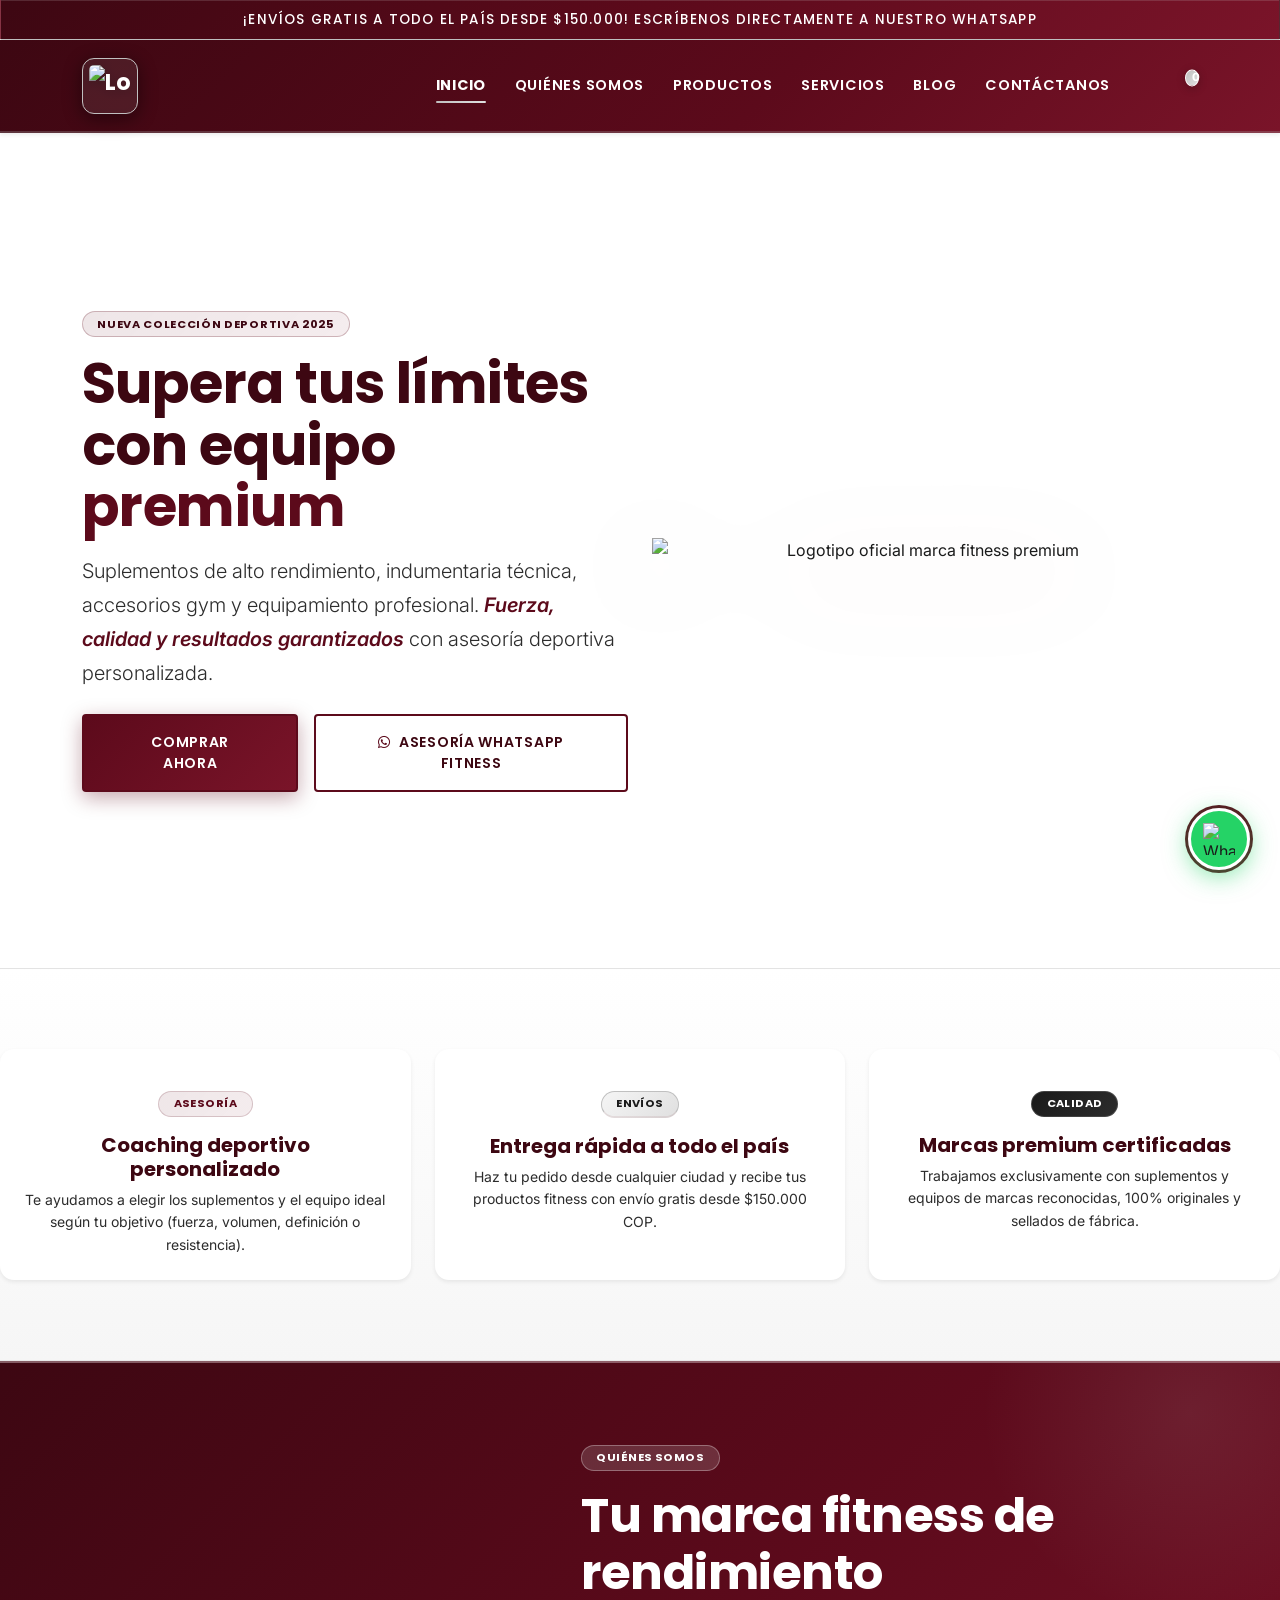
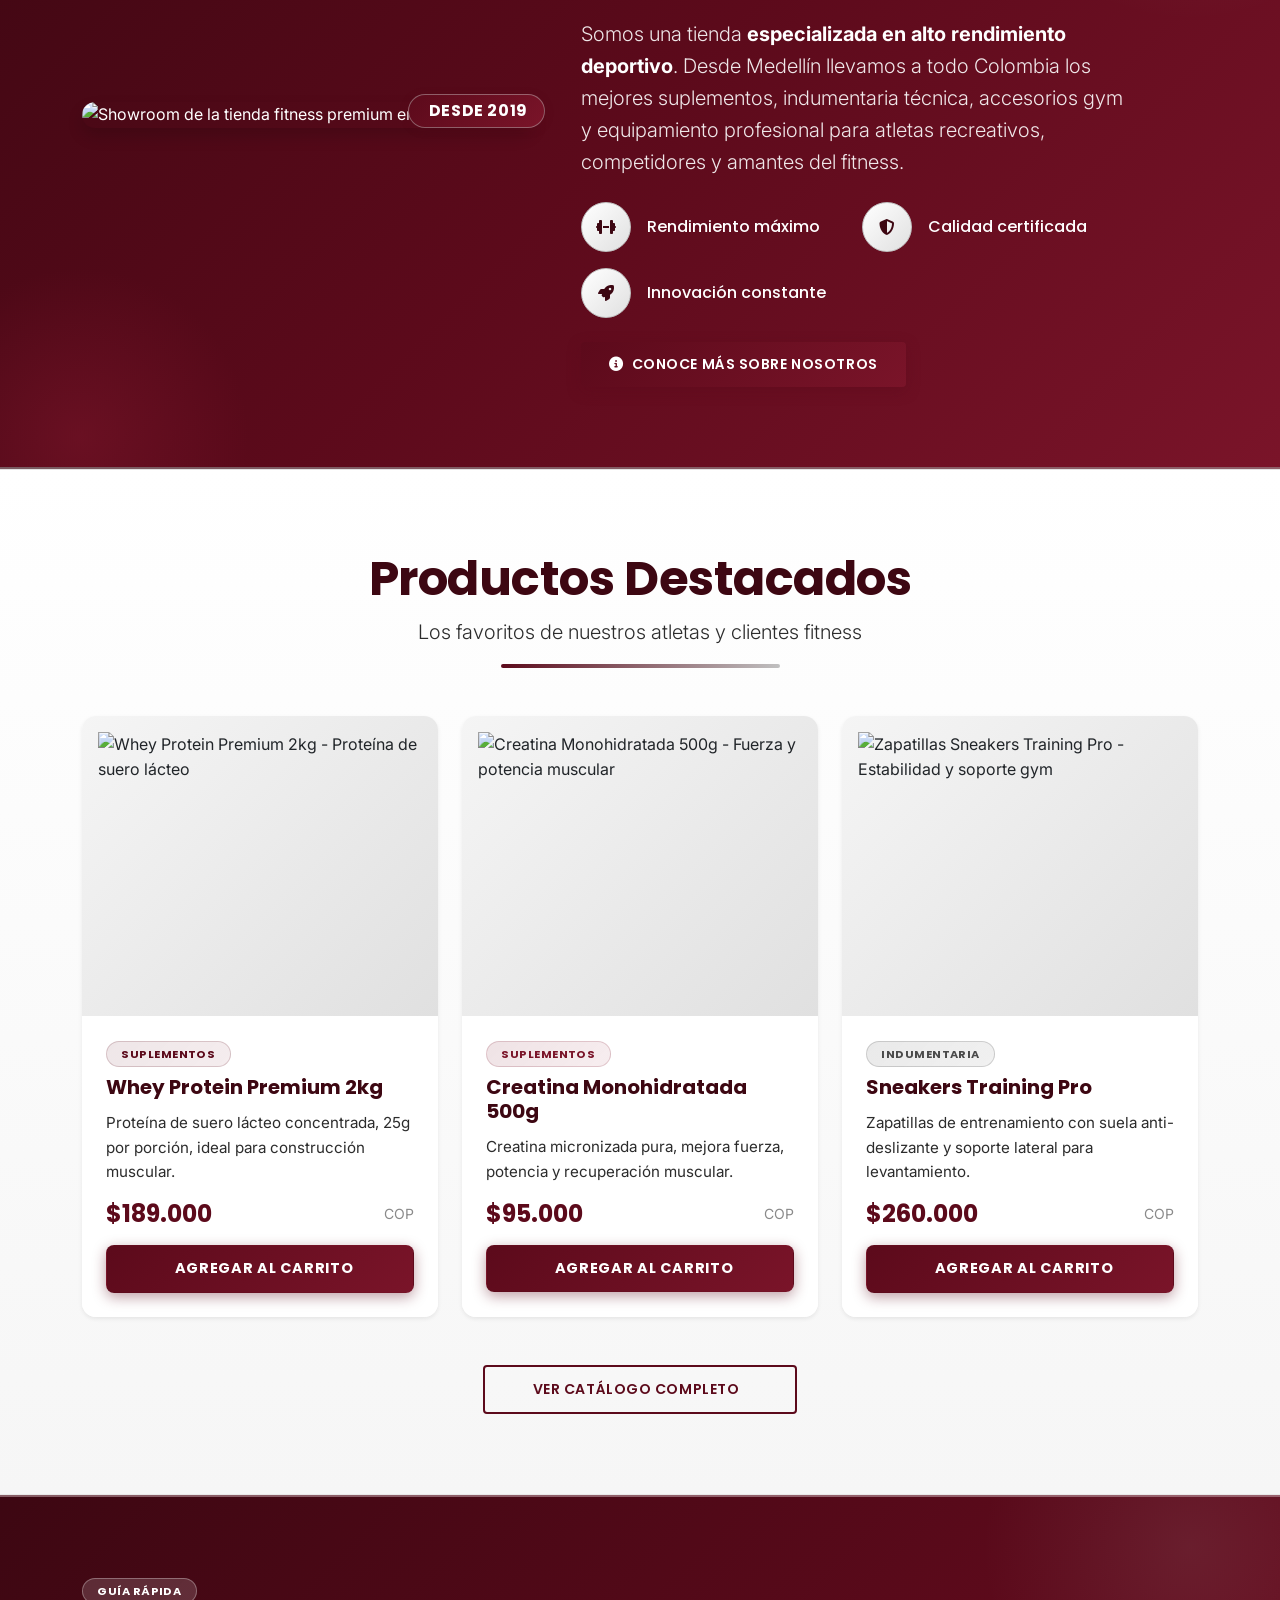
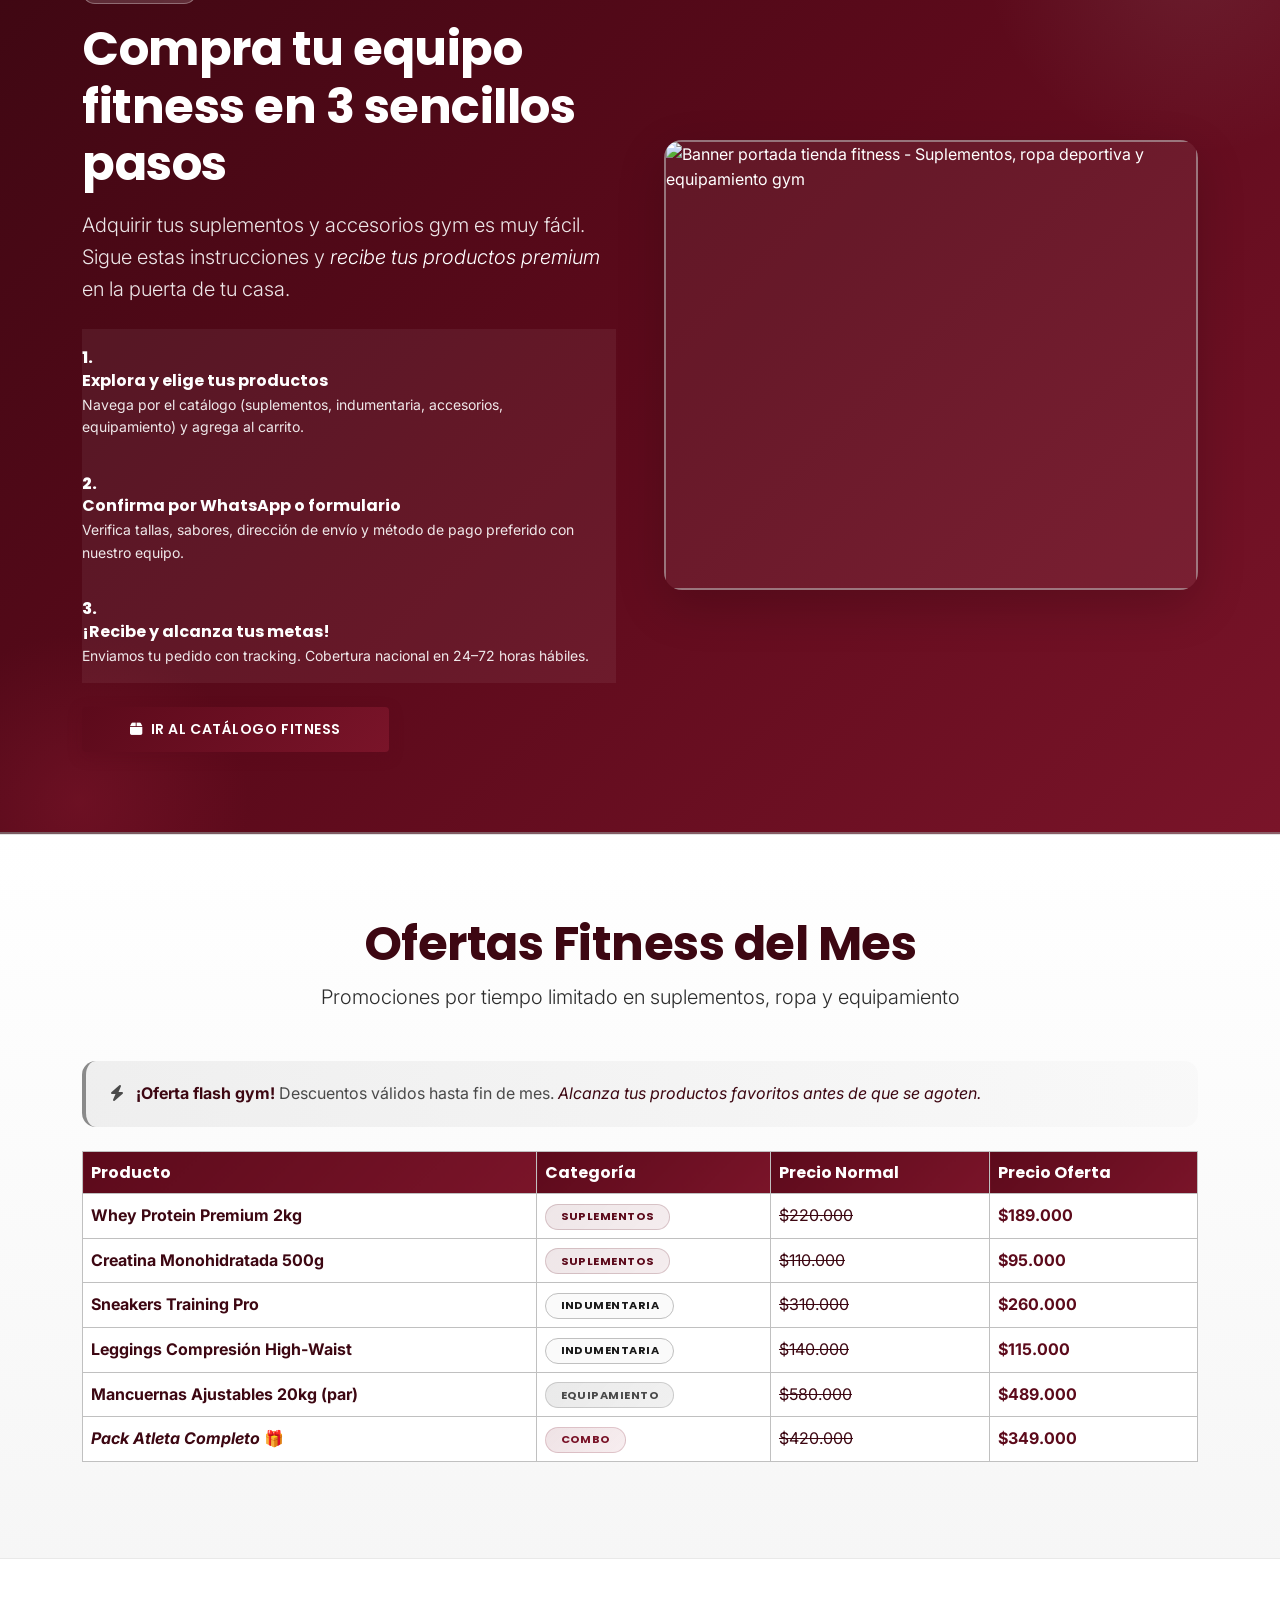
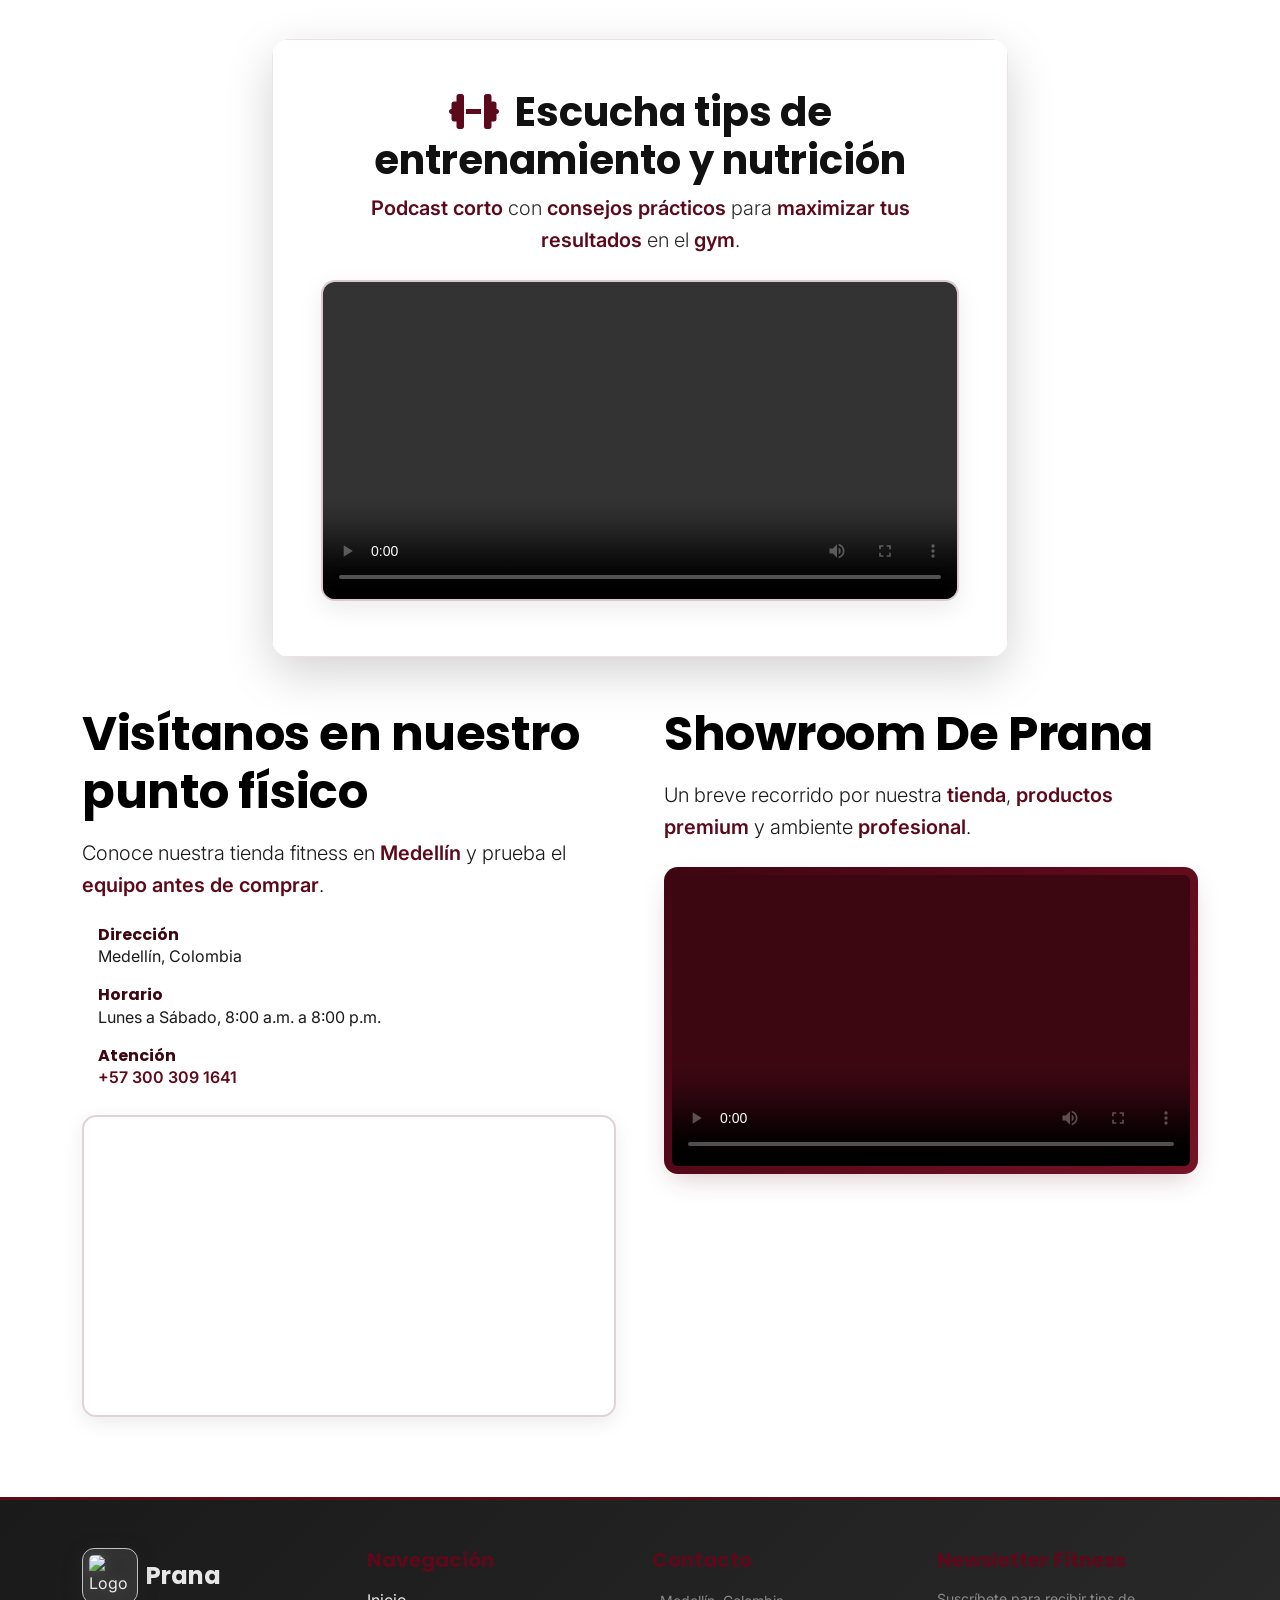
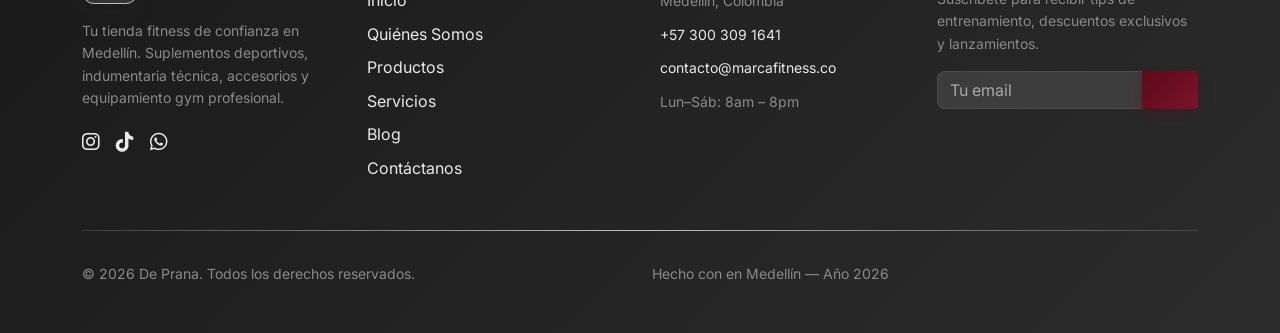
==== commit 0a65c152: "all of changed for page for example colors,details, update all html and css upload photos and videos" ====
--- a/index.html
+++ b/index.html
@@ -7,11 +7,11 @@
          ========================================================================== -->
     <meta charset="UTF-8">
     <meta name="viewport" content="width=device-width, initial-scale=1.0">
-    <title>Maye Mundo Belleza | Tienda Oficial</title>
-    <meta name="description" content="Descubre los mejores productos capilares, maquillaje y cuidado de la piel en Maye Mundo Belleza. Tienda física en Medellín y envíos a todo el país.">
+    <title>Tienda Fitness Premium | Suplementos, Indumentaria y Equipamiento Gym</title>
+    <meta name="description" content="Descubre los mejores suplementos deportivos, indumentaria fitness, accesorios y equipamiento gym profesional. Tienda física en Medellín y envíos a todo el país.">
 
     <!-- Favicon de la marca -->
-    <link rel="icon" href="https://res.cloudinary.com/ocnnxclz/image/upload/v1784219028/333_mvofgw.png" type="image/png">
+    <link rel="icon" href="https://res.cloudinary.com/atexcbli/image/upload/f_auto/q_auto/logo.png" type="image/png">
 
     <!-- Font Awesome — Iconos redes sociales y UI -->
     <link rel="stylesheet" href="https://cdnjs.cloudflare.com/ajax/libs/font-awesome/6.7.2/css/all.min.css">
@@ -25,7 +25,7 @@
     <!-- Google Fonts: Poppins (títulos) + Inter (cuerpo) -->
     <link rel="preconnect" href="https://fonts.googleapis.com">
     <link rel="preconnect" href="https://fonts.gstatic.com" crossorigin>
-    <link href="https://fonts.googleapis.com/css2?family=Inter:wght@300;400;600&family=Poppins:wght@400;600;700&display=swap" rel="stylesheet">
+    <link href="https://fonts.googleapis.com/css2?family=Inter:wght@300;400;600&family=Poppins:wght@400;600;700;800&display=swap" rel="stylesheet">
 
     <!-- Hojas de estilo del proyecto (orden de carga: variables → custom → global → página) -->
     <link rel="stylesheet" href="css/variables.css">
@@ -40,7 +40,7 @@
          Promoción visible en la parte superior de todas las páginas
          ========================================================================== -->
     <div class="barra-anuncio bg-success text-white text-center py-2">
-        <p class="mb-0"><i class="ri-sparkling-fill me-2"></i> ¡Envíos a todo el país! Escríbenos directamente a nuestro WhatsApp <i class="ri-sparkling-fill ms-2"></i></p>
+        <p class="mb-0"><i class="ri-flashlight-fill me-2"></i> ¡Envíos gratis a todo el país desde $150.000! Escríbenos directamente a nuestro WhatsApp <i class="ri-flashlight-fill ms-2"></i></p>
     </div>
 
     <!-- ==========================================================================
@@ -52,8 +52,7 @@
         <div class="container">
             <!-- Logo y nombre de la empresa -->
             <a class="navbar-brand fw-bold" href="index.html">
-                <img src="https://res.cloudinary.com/ocnnxclz/image/upload/v1784219028/333_mvofgw.png" alt="Logo Maye Mundo Belleza" width="40" height="40" class="d-inline-block align-text-top me-2">
-                <span class="text-success">Maye</span><span class="text-dark">Mundo Belleza</span>
+                <img src="https://res.cloudinary.com/atexcbli/image/upload/f_auto/q_auto/logo.png" alt="Logo de la marca fitness" width="44" height="44" class="logo-imagen d-inline-block align-text-top me-2">
             </a>
 
             <!-- Botón hamburguesa para dispositivos móviles -->
@@ -90,7 +89,7 @@
                         <a class="nav-link" href="#" aria-label="Buscar"><i class="ri-search-line fs-5"></i></a>
                     </li>
                     <li class="nav-item position-relative">
-                        <a class="nav-link" href="#" aria-label="Carrito"><i class="ri-shopping-cart-fill fs-5"></i> 
+                        <a class="nav-link" href="#" aria-label="Carrito"><i class="ri-shopping-cart-fill fs-5"></i>
                             <span class="badge bg-danger position-absolute top-0 start-100 translate-middle contador-carrito">0</span>
                         </a>
                     </li>
@@ -107,29 +106,29 @@
 
         <!-- ==========================================================================
              SECCIÓN HERO / BANNER PRINCIPAL
-             Imagen destacada, título principal y botones CTA
+             Título principal, descriptivo y botones CTA — Fondo blanco puro
              ========================================================================== -->
-        <section class="banner-hero bg-gradient py-5">
+        <section class="idx-seccion" style="background-color: #FFFFFF !important; background-image: none !important; color: #1A1A1A !important; position: relative; overflow: visible;">
             <div class="container">
-                <div class="row align-items-center min-vh-75">
+                <div class="row align-items-center" style="min-height: 75vh;">
                     <div class="col-lg-6 text-center text-lg-start mb-4 mb-lg-0">
                         <!-- Badge Bootstrap (componente obligatorio) -->
-                        <span class="badge bg-success mb-3">NUEVA COLECCIÓN</span>
+                        <span class="badge mb-3" style="background: linear-gradient(135deg, rgba(92,10,27,0.10) 0%, rgba(122,20,41,0.08) 100%) !important; color: #3D0712 !important; border: 1px solid rgba(92,10,27,0.25); letter-spacing: 0.06em;">NUEVA COLECCIÓN DEPORTIVA 2025</span>
                         <!-- Encabezado principal h1 con strong y em (etiquetas obligatorias) -->
-                        <h1 class="display-4 fw-bold mb-3 text-dark">Resalta tu <strong>belleza natural</strong></h1>
-                        <p class="lead text-muted mb-4">
-                            Descubre los mejores productos capilares, maquillaje y cuidado de la piel 
-                            en un solo lugar. <em>Calidad garantizada</em> y asesoría personalizada.
+                        <h1 class="display-4 fw-bold mb-3" style="color: #3D0712 !important; line-height: 1.1;">Supera tus límites con equipo <strong style="color: #5C0A1B !important;">premium</strong></h1>
+                        <p class="lead mb-4" style="color: #2C2C2C !important; line-height: 1.7;">
+                            Suplementos de alto rendimiento, indumentaria técnica, accesorios gym y equipamiento profesional.
+                            <em style="color: #5C0A1B !important; font-weight: 600;">Fuerza, calidad y resultados garantizados</em> con asesoría deportiva personalizada.
                         </p>
-                        <!-- Botones Bootstrap -->
+                        <!-- Botones Bootstrap CTA -->
                         <div class="d-flex flex-column flex-sm-row gap-3 justify-content-center justify-content-lg-start">
-                            <a href="paginas/productos.html" class="btn btn-success btn-lg px-4">Comprar Ahora</a>
-                            <a href="https://wa.me/573003091641" target="_blank" rel="noopener noreferrer" class="btn btn-outline-success btn-lg px-4"><i class="fab fa-whatsapp me-2"></i>Asesoría WhatsApp</a>
+                            <a href="paginas/productos.html" class="btn btn-lg px-5 py-3" style="background: linear-gradient(135deg, #5C0A1B 0%, #7A1429 100%) !important; color: #FFFFFF !important; border: 2px solid #5C0A1B !important; box-shadow: 0 6px 20px rgba(92,10,27,0.35); letter-spacing: 0.05em;">COMPRAR AHORA</a>
+                            <a href="https://wa.me/573003091641" target="_blank" rel="noopener noreferrer" class="btn btn-lg px-5 py-3" style="background-color: transparent !important; color: #3D0712 !important; border: 2.5px solid #5C0A1B !important; letter-spacing: 0.05em; box-shadow: none;"><i class="fab fa-whatsapp me-2" style="color: #5C0A1B !important;"></i>ASESORÍA WHATSAPP FITNESS</a>
                         </div>
                     </div>
                     <div class="col-lg-6 text-center">
-                        <!-- Imagen con etiqueta img + src y alt (obligatorio) -->
-                        <img src="https://res.cloudinary.com/ocnnxclz/image/upload/v1784217237/22_w4x1qk.png" alt="Productos destacados Maye Mundo Belleza" class="img-fluid" style="max-height: 500px; object-fit: contain;">
+                        <!-- Logotipo oficial de la marca (NO es imagen de maquillaje; se conserva) -->
+                        <img src="https://res.cloudinary.com/atexcbli/image/upload/f_auto/q_auto/logo.png" alt="Logotipo oficial marca fitness premium" class="img-fluid" style="max-height: 460px; object-fit: contain; filter: drop-shadow(0 20px 50px rgba(92,10,27,0.35));">
                     </div>
                 </div>
             </div>
@@ -139,18 +138,18 @@
              SECCIÓN BENEFICIOS — CARDS DE BOOTSTRAP
              3 tarjetas con iconos y beneficios destacados
              ========================================================================== -->
-        <section class="container py-5">
+        <section class="idx-seccion idx-seccion--clara">
             <div class="row g-4">
                 <!-- Beneficio 1: Asesoría -->
                 <div class="col-lg-4 col-md-6">
                     <div class="card h-100 border-0 shadow-sm rounded-3 overflow-hidden hover-shadow transition">
                         <div class="card-body p-4 text-center">
                             <div class="mb-3">
-                                <i class="ri-user-smile-line display-4 text-success"></i>
-                            </div>
-                            <span class="badge bg-success-subtle text-success mb-3">Asesoría</span>
-                            <h2 class="h5 fw-bold mb-2">Recibe orientación personalizada</h2>
-                            <p class="text-muted small mb-0">Te ayudamos a elegir productos según tu tipo de cabello, estilo y necesidad.</p>
+                                <i class="ri-user-star-line display-4 text-success"></i>
+                            </div>
+                            <span class="badge bg-success-subtle text-success mb-3">ASESORÍA</span>
+                            <h2 class="h5 fw-bold mb-2">Coaching deportivo personalizado</h2>
+                            <p class="text-muted small mb-0">Te ayudamos a elegir los suplementos y el equipo ideal según tu objetivo (fuerza, volumen, definición o resistencia).</p>
                         </div>
                     </div>
                 </div>
@@ -161,9 +160,9 @@
                             <div class="mb-3">
                                 <i class="ri-truck-line display-4 text-success"></i>
                             </div>
-                            <span class="badge bg-light text-dark mb-3">Envíos</span>
+                            <span class="badge bg-light text-dark mb-3">ENVÍOS</span>
                             <h2 class="h5 fw-bold mb-2">Entrega rápida a todo el país</h2>
-                            <p class="text-muted small mb-0">Haz tu pedido desde cualquier lugar y recibe tus productos con facilidad.</p>
+                            <p class="text-muted small mb-0">Haz tu pedido desde cualquier ciudad y recibe tus productos fitness con envío gratis desde $150.000 COP.</p>
                         </div>
                     </div>
                 </div>
@@ -174,9 +173,9 @@
                             <div class="mb-3">
                                 <i class="ri-award-line display-4 text-success"></i>
                             </div>
-                            <span class="badge bg-dark mb-3">Calidad</span>
-                            <h2 class="h5 fw-bold mb-2">Productos seleccionados con cuidado</h2>
-                            <p class="text-muted small mb-0">Trabajamos con marcas y productos pensados para realzar tu belleza natural.</p>
+                            <span class="badge bg-dark mb-3">CALIDAD</span>
+                            <h2 class="h5 fw-bold mb-2">Marcas premium certificadas</h2>
+                            <p class="text-muted small mb-0">Trabajamos exclusivamente con suplementos y equipos de marcas reconocidas, 100% originales y sellados de fábrica.</p>
                         </div>
                     </div>
                 </div>
@@ -186,61 +185,61 @@
         <!-- ==========================================================================
              SECCIÓN SOBRE NOSOTROS — RESUMEN QUIÉNES SOMOS
              ========================================================================== -->
-        <section class="py-5 bg-light">
+        <section class="idx-seccion idx-seccion--oscura">
             <div class="container">
                 <div class="row align-items-center gap-4">
                     <!-- Imagen principal -->
                     <div class="col-lg-5 mb-4 mb-lg-0 position-relative">
-                        <img src="https://res.cloudinary.com/ocnnxclz/image/upload/v1784423015/maye_trjxjc.png" alt="Local físico Maye Mundo Belleza en Medellín" class="img-fluid rounded-3 shadow">
+                        <img src="https://res.cloudinary.com/atexcbli/image/upload/f_auto/q_auto/logo.png" alt="Showroom de la tienda fitness premium en Medellín" class="img-fluid rounded-3 shadow">
                         <div class="position-absolute bottom-0 end-0 badge bg-success py-2 px-3 fs-6">
-                            <i class="ri-calendar-line me-1"></i> Desde 2025
+                            <i class="ri-calendar-line me-1"></i> Desde 2019
                         </div>
                     </div>
 
                     <!-- Contenido textual -->
                     <article class="col-lg-6">
-                        <span class="badge bg-success-subtle text-success mb-3 d-inline-block">Quiénes somos</span>
-                        <h2 class="display-5 fw-bold mb-3">Tu aliada en belleza, siempre</h2>
+                        <span class="badge bg-success-subtle text-success mb-3 d-inline-block">QUIÉNES SOMOS</span>
+                        <h2 class="display-5 fw-bold mb-3">Tu marca fitness de rendimiento</h2>
                         <p class="lead text-muted mb-4">
-                            En <strong>Maye Mundo Belleza</strong> encontrarás todo lo que necesitas para realzar tu belleza natural. 
-                            Somos una tienda física en <em>Medellín</em> con años de experiencia asesorando a nuestros clientes 
-                            en cuidado capilar, maquillaje y skincare.
+                            Somos una tienda <strong>especializada en alto rendimiento deportivo</strong>. Desde Medellín llevamos a todo Colombia los
+                            mejores suplementos, indumentaria técnica, accesorios gym y equipamiento profesional para atletas recreativos,
+                            competidores y amantes del fitness.
                         </p>
-                        
+
                         <!-- Valores en forma de lista UL (etiqueta obligatoria) -->
                         <div class="row g-3 mb-4">
                             <div class="col-md-6">
                                 <div class="d-flex align-items-center">
                                     <div class="bg-success text-white rounded-circle p-3 me-3" style="width: 50px; height: 50px; display: flex; align-items: center; justify-content: center;">
-                                        <i class="fas fa-leaf"></i>
+                                        <i class="fas fa-dumbbell"></i>
                                     </div>
                                     <div>
-                                        <h3 class="h6 mb-0">Productos naturales</h3>
+                                        <h3 class="h6 mb-0">Rendimiento máximo</h3>
                                     </div>
                                 </div>
                             </div>
                             <div class="col-md-6">
                                 <div class="d-flex align-items-center">
                                     <div class="bg-success text-white rounded-circle p-3 me-3" style="width: 50px; height: 50px; display: flex; align-items: center; justify-content: center;">
-                                        <i class="fas fa-star"></i>
+                                        <i class="fas fa-shield-alt"></i>
                                     </div>
                                     <div>
-                                        <h3 class="h6 mb-0">Calidad garantizada</h3>
+                                        <h3 class="h6 mb-0">Calidad certificada</h3>
                                     </div>
                                 </div>
                             </div>
                             <div class="col-md-6">
                                 <div class="d-flex align-items-center">
                                     <div class="bg-success text-white rounded-circle p-3 me-3" style="width: 50px; height: 50px; display: flex; align-items: center; justify-content: center;">
-                                        <i class="fas fa-heart"></i>
+                                        <i class="fas fa-rocket"></i>
                                     </div>
                                     <div>
-                                        <h3 class="h6 mb-0">Atención personalizada</h3>
+                                        <h3 class="h6 mb-0">Innovación constante</h3>
                                     </div>
                                 </div>
                             </div>
                         </div>
-                        
+
                         <a href="paginas/quienes-somos.html" class="btn btn-success btn-lg">
                             <i class="fas fa-info-circle me-2"></i>Conoce más sobre nosotros
                         </a>
@@ -253,30 +252,30 @@
              SECCIÓN PRODUCTOS DESTACADOS — CARDS BOOTSTRAP
              Catálogo de productos principales con imágenes y botones
              ========================================================================== -->
-        <section class="py-5">
+        <section class="idx-seccion idx-seccion--clara" style="color: #1A1A1A !important;">
             <div class="container">
                 <div class="text-center mb-5">
-                    <h2 class="display-5 fw-bold mb-2">Productos Destacados</h2>
-                    <p class="lead text-muted">Los favoritos de nuestros clientes en la tienda física</p>
-                    <div class="w-25 mx-auto" style="height: 4px; background: linear-gradient(to right, var(--azul-principal), var(--rosado-acento)); border-radius: 2px;"></div>
+                    <h2 class="display-5 fw-bold mb-2" style="color: #3D0712 !important;">Productos Destacados</h2>
+                    <p class="lead" style="color: #2C2C2C !important;">Los favoritos de nuestros atletas y clientes fitness</p>
+                    <div class="w-25 mx-auto" style="height: 4px; background: linear-gradient(to right, #5C0A1B, #C0C0C0); border-radius: 2px;"></div>
                 </div>
 
                 <!-- Sistema de rejillas Grid Bootstrap (obligatorio) -->
                 <div class="row g-4">
-                    <!-- Producto 1 -->
-                    <article class="col-lg-4 col-md-6">
-                        <div class="card h-100 border-0 shadow-sm rounded-3 overflow-hidden position-relative hover-shadow transition">
-                            <div class="position-relative overflow-hidden bg-light" style="height: 300px;">
-                                <img src="https://res.cloudinary.com/ocnnxclz/image/upload/v1784217237/22_w4x1qk.png" alt="Tratamiento Capilar Hidratante Premium" class="w-100 h-100 object-fit-contain p-3" loading="lazy">
-                                <span class="badge bg-success position-absolute top-3 start-3">Nuevo</span>
-                            </div>
-                            <div class="card-body">
-                                <span class="badge bg-light text-success mb-2 d-inline-block">Cuidado Capilar</span>
-                                <h3 class="card-title h5 fw-bold">Tratamiento Hidratante Premium</h3>
-                                <p class="card-text text-muted small">Hidrata profundamente tu cabello con ingredientes naturales.</p>
+                    <!-- Producto 1: Whey Protein -->
+                    <article class="col-lg-4 col-md-6" data-categoria="suplementos">
+                        <div class="tarjeta-producto card h-100 border-0 shadow-sm rounded-3 overflow-hidden position-relative hover-shadow transition" style="background-color: #FFFFFF !important;">
+                            <div class="position-relative overflow-hidden" style="height: 300px; background: linear-gradient(135deg, #F5F5F5 0%, #E0E0E0 100%) !important;">
+                                <img src="https://res.cloudinary.com/atexcbli/image/upload/f_auto/q_auto/11.png" alt="Whey Protein Premium 2kg - Proteína de suero lácteo" class="w-100 h-100 object-fit-contain p-3" loading="lazy">
+                                <span class="badge position-absolute top-3 start-3" style="background: linear-gradient(135deg, #3D0712 0%, #5C0A1B 50%, #7A1429 100%) !important; color: #FFFFFF !important; border: 1px solid rgba(192,192,192,0.18);">Nuevo</span>
+                            </div>
+                            <div class="card-body" style="background-color: #FFFFFF !important;">
+                                <span class="badge mb-2 d-inline-block" style="background: linear-gradient(135deg, rgba(92,10,27,0.10) 0%, rgba(122,20,41,0.08) 100%) !important; color: #5C0A1B !important; border: 1px solid rgba(92,10,27,0.18);">Suplementos</span>
+                                <h3 class="card-title h5 fw-bold" style="color: #3D0712 !important;">Whey Protein Premium 2kg</h3>
+                                <p class="card-text small" style="color: #2C2C2C !important;">Proteína de suero lácteo concentrada, 25g por porción, ideal para construcción muscular.</p>
                                 <div class="d-flex justify-content-between align-items-center mb-3">
-                                    <h4 class="text-success mb-0 fw-bold">$45.000</h4>
-                                    <small class="text-muted">COP</small>
+                                    <h4 class="mb-0 fw-bold" style="color: #5C0A1B !important;">$189.000</h4>
+                                    <small style="color: #8A8A8A !important;">COP</small>
                                 </div>
                                 <button class="btn btn-success w-100 btn-comprar-tarjeta">
                                     <i class="ri-shopping-cart-line me-2"></i>Agregar al Carrito
@@ -285,20 +284,20 @@
                         </div>
                     </article>
 
-                    <!-- Producto 2 -->
-                    <article class="col-lg-4 col-md-6">
-                        <div class="card h-100 border-0 shadow-sm rounded-3 overflow-hidden position-relative hover-shadow transition">
-                            <div class="position-relative overflow-hidden bg-light" style="height: 300px;">
-                                <img src="https://res.cloudinary.com/ocnnxclz/image/upload/v1784217490/33_oldm9d.png" alt="Labial Mate Larga Duración" class="w-100 h-100 object-fit-contain p-3" loading="lazy">
-                                <span class="badge bg-danger position-absolute top-3 start-3">Popular</span>
-                            </div>
-                            <div class="card-body">
-                                <span class="badge bg-light text-danger mb-2 d-inline-block">Maquillaje</span>
-                                <h3 class="card-title h5 fw-bold">Labial Mate Larga Duración</h3>
-                                <p class="card-text text-muted small">Colores vibrantes que duran todo el día.</p>
+                    <!-- Producto 2: Creatina Monohidratada -->
+                    <article class="col-lg-4 col-md-6" data-categoria="suplementos">
+                        <div class="tarjeta-producto card h-100 border-0 shadow-sm rounded-3 overflow-hidden position-relative hover-shadow transition" style="background-color: #FFFFFF !important;">
+                            <div class="position-relative overflow-hidden" style="height: 300px; background: linear-gradient(135deg, #F5F5F5 0%, #E0E0E0 100%) !important;">
+                                <img src="https://res.cloudinary.com/atexcbli/image/upload/f_auto/q_auto/22.png" alt="Creatina Monohidratada 500g - Fuerza y potencia muscular" class="w-100 h-100 object-fit-contain p-3" loading="lazy">
+                                <span class="badge position-absolute top-3 start-3" style="background: linear-gradient(135deg, #7A1429 0%, #9A1F38 100%) !important; color: #FFFFFF !important;">Popular</span>
+                            </div>
+                            <div class="card-body" style="background-color: #FFFFFF !important;">
+                                <span class="badge mb-2 d-inline-block" style="background: linear-gradient(135deg, rgba(122,20,41,0.12) 0%, rgba(154,31,56,0.08) 100%) !important; color: #7A1429 !important; border: 1px solid rgba(122,20,41,0.18);">Suplementos</span>
+                                <h3 class="card-title h5 fw-bold" style="color: #3D0712 !important;">Creatina Monohidratada 500g</h3>
+                                <p class="card-text small" style="color: #2C2C2C !important;">Creatina micronizada pura, mejora fuerza, potencia y recuperación muscular.</p>
                                 <div class="d-flex justify-content-between align-items-center mb-3">
-                                    <h4 class="text-success mb-0 fw-bold">$28.000</h4>
-                                    <small class="text-muted">COP</small>
+                                    <h4 class="mb-0 fw-bold" style="color: #5C0A1B !important;">$95.000</h4>
+                                    <small style="color: #8A8A8A !important;">COP</small>
                                 </div>
                                 <button class="btn btn-success w-100 btn-comprar-tarjeta">
                                     <i class="ri-shopping-cart-line me-2"></i>Agregar al Carrito
@@ -307,20 +306,20 @@
                         </div>
                     </article>
 
-                    <!-- Producto 3 -->
-                    <article class="col-lg-4 col-md-6">
-                        <div class="card h-100 border-0 shadow-sm rounded-3 overflow-hidden position-relative hover-shadow transition">
-                            <div class="position-relative overflow-hidden bg-light" style="height: 300px;">
-                                <img src="https://res.cloudinary.com/ocnnxclz/image/upload/v1784217905/profesional_fs469j.png" alt="Esmalte Efecto Gel Profesional" class="w-100 h-100 object-fit-contain p-3" loading="lazy">
-                                <span class="badge bg-info position-absolute top-3 start-3">Destacado</span>
-                            </div>
-                            <div class="card-body">
-                                <span class="badge bg-light text-info mb-2 d-inline-block">Uñas</span>
-                                <h3 class="card-title h5 fw-bold">Esmalte Efecto Gel Profesional</h3>
-                                <p class="card-text text-muted small">Acabado profesional sin necesidad de lámpara UV.</p>
+                    <!-- Producto 3: Sneakers Training -->
+                    <article class="col-lg-4 col-md-6" data-categoria="indumentaria">
+                        <div class="tarjeta-producto card h-100 border-0 shadow-sm rounded-3 overflow-hidden position-relative hover-shadow transition" style="background-color: #FFFFFF !important;">
+                            <div class="position-relative overflow-hidden" style="height: 300px; background: linear-gradient(135deg, #F5F5F5 0%, #E0E0E0 100%) !important;">
+                                <img src="https://res.cloudinary.com/atexcbli/image/upload/f_auto/q_auto/33.png" alt="Zapatillas Sneakers Training Pro - Estabilidad y soporte gym" class="w-100 h-100 object-fit-contain p-3" loading="lazy">
+                                <span class="badge position-absolute top-3 start-3" style="background: linear-gradient(135deg, #2C2C2C 0%, #4A4A4A 100%) !important; color: #FFFFFF !important;">Destacado</span>
+                            </div>
+                            <div class="card-body" style="background-color: #FFFFFF !important;">
+                                <span class="badge mb-2 d-inline-block" style="background: linear-gradient(135deg, rgba(44,44,44,0.10) 0%, rgba(74,74,74,0.08) 100%) !important; color: #4A4A4A !important; border: 1px solid rgba(44,44,44,0.18);">Indumentaria</span>
+                                <h3 class="card-title h5 fw-bold" style="color: #3D0712 !important;">Sneakers Training Pro</h3>
+                                <p class="card-text small" style="color: #2C2C2C !important;">Zapatillas de entrenamiento con suela anti-deslizante y soporte lateral para levantamiento.</p>
                                 <div class="d-flex justify-content-between align-items-center mb-3">
-                                    <h4 class="text-success mb-0 fw-bold">$12.000</h4>
-                                    <small class="text-muted">COP</small>
+                                    <h4 class="mb-0 fw-bold" style="color: #5C0A1B !important;">$260.000</h4>
+                                    <small style="color: #8A8A8A !important;">COP</small>
                                 </div>
                                 <button class="btn btn-success w-100 btn-comprar-tarjeta">
                                     <i class="ri-shopping-cart-line me-2"></i>Agregar al Carrito
@@ -333,7 +332,7 @@
                 <!-- Botón para ver todos los productos -->
                 <div class="text-center mt-5">
                     <a href="paginas/productos.html" class="btn btn-outline-success btn-lg px-5">
-                        Ver todos los productos <i class="ri-arrow-right-line ms-2"></i>
+                        Ver catálogo completo <i class="ri-arrow-right-line ms-2"></i>
                     </a>
                 </div>
             </div>
@@ -343,41 +342,41 @@
              SECCIÓN CÓMO COMPRAR — LISTA ORDENADA ol (requisito obligatorio)
              Pasos para realizar un pedido en la tienda
              ========================================================================== -->
-        <section class="py-5 bg-white">
+        <section class="idx-seccion idx-seccion--oscura">
             <div class="container">
                 <div class="row align-items-center g-5">
                     <!-- Columna texto + lista ordenada -->
                     <div class="col-lg-6">
-                        <span class="badge bg-success-subtle text-success mb-3 d-inline-block">Guía Rápida</span>
-                        <h2 class="display-5 fw-bold mb-3">¿Cómo comprar en <strong>3 sencillos pasos</strong>?</h2>
+                        <span class="badge bg-success-subtle text-success mb-3 d-inline-block">GUÍA RÁPIDA</span>
+                        <h2 class="display-5 fw-bold mb-3">Compra tu equipo fitness en <strong>3 sencillos pasos</strong></h2>
                         <p class="lead text-muted mb-4">
-                            Realizar tu pedido es muy fácil. Sigue estas instrucciones y 
-                            <em>recibe tus productos favoritos</em> en la puerta de tu casa.
+                            Adquirir tus suplementos y accesorios gym es muy fácil. Sigue estas instrucciones y
+                            <em>recibe tus productos premium</em> en la puerta de tu casa.
                         </p>
                         <!-- Lista ORDENADA ol con pasos de compra (etiqueta obligatoria) -->
                         <ol class="list-group list-group-numbered list-group-flush mb-4">
                             <li class="list-group-item ps-0 border-0 py-3">
                                 <h3 class="h6 fw-bold mb-1"><strong>Explora y elige tus productos</strong></h3>
-                                <p class="text-muted small mb-0">Navega por nuestro catálogo y agrega al carrito lo que más te guste.</p>
+                                <p class="text-muted small mb-0">Navega por el catálogo (suplementos, indumentaria, accesorios, equipamiento) y agrega al carrito.</p>
                             </li>
                             <li class="list-group-item ps-0 border-0 py-3">
-                                <h3 class="h6 fw-bold mb-1"><strong>Contáctanos por WhatsApp o formulario</strong></h3>
-                                <p class="text-muted small mb-0">Confirma tu pedido, dirección de envío y método de pago preferido.</p>
+                                <h3 class="h6 fw-bold mb-1"><strong>Confirma por WhatsApp o formulario</strong></h3>
+                                <p class="text-muted small mb-0">Verifica tallas, sabores, dirección de envío y método de pago preferido con nuestro equipo.</p>
                             </li>
                             <li class="list-group-item ps-0 border-0 py-3">
-                                <h3 class="h6 fw-bold mb-1"><strong>¡Recibe tu pedido y disfruta!</strong></h3>
-                                <p class="text-muted small mb-0">Realizamos el envío y te notificamos. Envíos a <em>todo el país</em> en 24-72 horas.</p>
+                                <h3 class="h6 fw-bold mb-1"><strong>¡Recibe y alcanza tus metas!</strong></h3>
+                                <p class="text-muted small mb-0">Enviamos tu pedido con tracking. Cobertura nacional en 24–72 horas hábiles.</p>
                             </li>
                         </ol>
                         <a href="paginas/productos.html" class="btn btn-success btn-lg px-5">
-                            <i class="fas fa-shopping-bag me-2"></i>Ir al Catálogo
+                            <i class="fas fa-box me-2"></i>Ir al Catálogo Fitness
                         </a>
                     </div>
                     <!-- Columna imagen -->
                     <div class="col-lg-6">
                         <div class="card border-0 shadow-lg rounded-4 overflow-hidden">
                             <!-- Imagen de la carpeta img/ local (entregable solicitado) -->
-                            <img src="img/portada-hero.jpg" alt="Banner portada Maye Mundo Belleza - Tienda de belleza" class="w-100" style="height: 450px; object-fit: cover;">
+                            <img src="https://res.cloudinary.com/atexcbli/image/upload/f_auto/q_auto/44.png" alt="Banner portada tienda fitness - Suplementos, ropa deportiva y equipamiento gym" class="w-100" style="height: 450px; object-fit: cover;">
                         </div>
                     </div>
                 </div>
@@ -388,17 +387,17 @@
              SECCIÓN TABLA DE OFERTAS — TABLE BOOTSTRAP RESPONSIVE
              Tabla con mínimo 4 columnas y 6 filas (requisito obligatorio)
              ========================================================================== -->
-        <section class="py-5 bg-light">
+        <section class="idx-seccion idx-seccion--clara">
             <div class="container">
                 <div class="text-center mb-5">
-                    <h2 class="display-5 fw-bold mb-2">Ofertas Especiales del Mes</h2>
-                    <p class="lead text-muted">Aprovecha estas promociones por tiempo limitado</p>
+                    <h2 class="display-5 fw-bold mb-2">Ofertas Fitness del Mes</h2>
+                    <p class="lead text-muted">Promociones por tiempo limitado en suplementos, ropa y equipamiento</p>
                 </div>
 
                 <!-- Alerta Bootstrap (componente obligatorio: Alertas o Badges) -->
                 <div class="alert alert-warning mb-4" role="alert">
                     <i class="fas fa-bolt me-2"></i>
-                    <strong>¡Oferta flash!</strong> Descuentos válidos hasta fin de mes. 
+                    <strong>¡Oferta flash gym!</strong> Descuentos válidos hasta fin de mes.
                     <em>Alcanza tus productos favoritos antes de que se agoten.</em>
                 </div>
 
@@ -415,40 +414,40 @@
                         </thead>
                         <tbody>
                             <tr>
-                                <th scope="row"><strong>Tratamiento Hidratante Premium</strong></th>
-                                <td><span class="badge bg-success-subtle text-success">Capilar</span></td>
-                                <td class="text-decoration-line-through">$55.000</td>
-                                <td class="text-success fw-bold">$45.000</td>
+                                <th scope="row"><strong>Whey Protein Premium 2kg</strong></th>
+                                <td><span class="badge bg-success-subtle text-success">Suplementos</span></td>
+                                <td class="text-decoration-line-through">$220.000</td>
+                                <td class="text-success fw-bold">$189.000</td>
                             </tr>
                             <tr>
-                                <th scope="row">Labial Mate Larga Duración</th>
-                                <td><span class="badge bg-danger-subtle text-danger">Maquillaje</span></td>
-                                <td class="text-decoration-line-through">$35.000</td>
-                                <td class="text-success fw-bold">$28.000</td>
+                                <th scope="row">Creatina Monohidratada 500g</th>
+                                <td><span class="badge bg-success-subtle text-success">Suplementos</span></td>
+                                <td class="text-decoration-line-through">$110.000</td>
+                                <td class="text-success fw-bold">$95.000</td>
                             </tr>
                             <tr>
-                                <th scope="row">Esmalte Efecto Gel</th>
-                                <td><span class="badge bg-info-subtle text-info">Uñas</span></td>
-                                <td class="text-decoration-line-through">$18.000</td>
-                                <td class="text-success fw-bold">$12.000</td>
+                                <th scope="row">Sneakers Training Pro</th>
+                                <td><span class="badge bg-light text-dark">Indumentaria</span></td>
+                                <td class="text-decoration-line-through">$310.000</td>
+                                <td class="text-success fw-bold">$260.000</td>
                             </tr>
                             <tr>
-                                <th scope="row">Mascarilla Nutritiva Intensiva</th>
-                                <td><span class="badge bg-success-subtle text-success">Capilar</span></td>
-                                <td class="text-decoration-line-through">$48.000</td>
-                                <td class="text-success fw-bold">$38.000</td>
+                                <th scope="row">Leggings Compresión High-Waist</th>
+                                <td><span class="badge bg-light text-dark">Indumentaria</span></td>
+                                <td class="text-decoration-line-through">$140.000</td>
+                                <td class="text-success fw-bold">$115.000</td>
                             </tr>
                             <tr>
-                                <th scope="row">Base Cobertura Total</th>
-                                <td><span class="badge bg-danger-subtle text-danger">Maquillaje</span></td>
-                                <td class="text-decoration-line-through">$68.000</td>
-                                <td class="text-success fw-bold">$55.000</td>
+                                <th scope="row">Mancuernas Ajustables 20kg (par)</th>
+                                <td><span class="badge bg-info-subtle text-info">Equipamiento</span></td>
+                                <td class="text-decoration-line-through">$580.000</td>
+                                <td class="text-success fw-bold">$489.000</td>
                             </tr>
                             <tr>
-                                <th scope="row"><em>Pack Glow Skincare</em> 🎁</th>
-                                <td><span class="badge bg-info-subtle text-info">Skincare</span></td>
-                                <td class="text-decoration-line-through">$120.000</td>
-                                <td class="text-success fw-bold">$89.000</td>
+                                <th scope="row"><em>Pack Atleta Completo</em> 🎁</th>
+                                <td><span class="badge bg-danger-subtle text-danger">Combo</span></td>
+                                <td class="text-decoration-line-through">$420.000</td>
+                                <td class="text-success fw-bold">$349.000</td>
                             </tr>
                         </tbody>
                     </table>
@@ -460,21 +459,21 @@
              SECCIÓN MULTIMEDIA: UBICACIÓN + VIDEO + AUDIO
              Etiquetas iframe, video y audio (requisito obligatorio)
              ========================================================================== -->
-        <section class="py-5">
+        <section class="idx-seccion" style="background-color: #FFFFFF !important; background-image: none !important; color: #000000 !important; position: relative;">
             <div class="container">
 
                 <!-- Audio promocional (etiqueta AUDIO obligatoria) -->
                 <div class="row justify-content-center mb-5">
                     <div class="col-lg-8">
                         <div class="card border-0 shadow-lg rounded-4 overflow-hidden">
-                            <div class="bg-success text-white p-5 text-center">
-                                <h2 class="display-6 fw-bold mb-2"><i class="fas fa-podcast me-3"></i>Escucha nuestros tips de belleza</h2>
-                                <p class="lead mb-4 opacity-90">Un podcast corto con consejos prácticos para tu rutina diaria.</p>
+                            <div class="p-5 text-center" style="background-color: #FFFFFF !important; color: #111111 !important; border: 1px solid rgba(92,10,27,0.12);">
+                                <h2 class="display-6 fw-bold mb-2" style="color: #111111 !important;"><i class="fas fa-dumbbell me-3" style="color: #5C0A1B !important;"></i>Escucha tips de entrenamiento y nutrición</h2>
+                                <p class="lead mb-4" style="color: #2C2C2C !important;"><span style="color: #5C0A1B !important; font-weight: 600;">Podcast corto</span> con <span style="color: #5C0A1B !important; font-weight: 600;">consejos prácticos</span> para <span style="color: #5C0A1B !important; font-weight: 600;">maximizar tus resultados</span> en el <span style="color: #5C0A1B !important; font-weight: 600;">gym</span>.</p>
                                 <!-- Etiqueta audio (obligatoria: video o audio) -->
-                                <audio controls class="w-100 rounded-3" preload="metadata">
-                                    <source src="https://www.soundhelix.com/examples/mp3/SoundHelix-Song-2.mp3" type="audio/mpeg">
-                                    Tu navegador no soporta el elemento audio.
-                                </audio>
+                                <video controls class="w-100 rounded-3" preload="metadata" style="border: 2px solid rgba(92,10,27,0.20); background-color: #FAFAFA; box-shadow: 0 8px 24px rgba(0, 0, 0, 0.08);">
+                                    <source src="https://res.cloudinary.com/atexcbli/video/upload/v1791238314/55.mp4" type="video/mp4">
+                                    Tu navegador no soporta el elemento video.
+                                </video>
                             </div>
                         </div>
                     </div>
@@ -484,48 +483,50 @@
                 <div class="row g-5">
                     <!-- Columna: Ubicación Google Maps -->
                     <div class="col-lg-6">
-                        <h2 class="display-5 fw-bold mb-3">Visítanos en nuestro punto físico</h2>
-                        <p class="lead text-muted mb-4">Conoce la ubicación de nuestra tienda y ven a descubrir nuestros productos en persona.</p>
-                        
+                        <h2 class="display-5 fw-bold mb-3" style="color: #000000 !important;">Visítanos en nuestro punto físico</h2>
+                        <p class="lead mb-4" style="color: #1A1A1A !important;">Conoce nuestra tienda fitness en <span style="color: #5C0A1B !important; font-weight: 600;">Medellín</span> y prueba el <span style="color: #5C0A1B !important; font-weight: 600;">equipo antes de comprar</span>.</p>
+
                         <!-- Lista UL con información de contacto -->
                         <div class="mb-4">
                             <div class="d-flex align-items-center mb-3">
-                                <i class="ri-map-pin-fill text-success fs-4 me-3"></i>
+                                <i class="ri-map-pin-fill fs-4 me-3" style="color: #5C0A1B !important;"></i>
                                 <div>
-                                    <h3 class="h6 mb-0 fw-bold">Dirección</h3>
-                                    <p class="text-muted mb-0">Medellín, Colombia</p>
+                                    <h3 class="h6 mb-0 fw-bold" style="color: #3D0712 !important;">Dirección</h3>
+                                    <p class="mb-0" style="color: #1A1A1A !important;">Medellín, Colombia</p>
                                 </div>
                             </div>
                             <div class="d-flex align-items-center mb-3">
-                                <i class="ri-time-fill text-success fs-4 me-3"></i>
+                                <i class="ri-time-fill fs-4 me-3" style="color: #5C0A1B !important;"></i>
                                 <div>
-                                    <h3 class="h6 mb-0 fw-bold">Horario</h3>
-                                    <p class="text-muted mb-0">Lunes a Sábado, 9:00 a.m. a 7:00 p.m.</p>
+                                    <h3 class="h6 mb-0 fw-bold" style="color: #3D0712 !important;">Horario</h3>
+                                    <p class="mb-0" style="color: #1A1A1A !important;">Lunes a Sábado, 8:00 a.m. a 8:00 p.m.</p>
                                 </div>
                             </div>
                             <div class="d-flex align-items-center">
-                                <i class="ri-phone-fill text-success fs-4 me-3"></i>
+                                <i class="ri-phone-fill fs-4 me-3" style="color: #5C0A1B !important;"></i>
                                 <div>
-                                    <h3 class="h6 mb-0 fw-bold">Atención</h3>
-                                    <p class="text-muted mb-0"><a href="tel:+573003091641" class="text-success text-decoration-none">+57 300 309 1641</a></p>
-                                </div>
-                            </div>
-                        </div>
-                        
+                                    <h3 class="h6 mb-0 fw-bold" style="color: #3D0712 !important;">Atención</h3>
+                                    <p class="mb-0" style="color: #1A1A1A !important;"><a href="tel:+573003091641" style="color: #5C0A1B !important; font-weight: 600; text-decoration: none;">+57 300 309 1641</a></p>
+                                </div>
+                            </div>
+                        </div>
+
                         <!-- Iframe de Google Maps (requisito obligatorio) -->
-                        <div class="ratio ratio-16x9 rounded-3 overflow-hidden shadow">
-                            <iframe title="Ubicación de Maye Mundo Belleza en Medellín" src="https://www.google.com/maps/embed?pb=!3m2!1ses!2sus!4v1784080160495!5m2!1ses!2sus!6m8!1m7!1s_Qchf1-XgBYVNyeq1Fev9g!2m2!1d6.336250156809227!2d-75.55798064181052!3f277.6225894074462!4f11.508190381646159!5f0.7820865974627469" allowfullscreen="" loading="lazy" referrerpolicy="strict-origin-when-cross-origin"></iframe>
+                        <div class="ratio ratio-16x9 rounded-3 overflow-hidden" style="border: 2px solid rgba(92,10,27,0.18); box-shadow: 0 6px 20px rgba(0, 0, 0, 0.08);">
+                            <iframe title="Ubicación de la tienda fitness premium en Medellín" src="https://www.google.com/maps/embed?pb=!3m2!1ses!2sus!4v1784080160495!5m2!1ses!2sus!6m8!1m7!1s_Qchf1-XgBYVNyeq1Fev9g!2m2!1d6.336250156809227!2d-75.55798064181052!3f277.6225894074462!4f11.508190381646159!5f0.7820865974627469" allowfullscreen="" loading="lazy" referrerpolicy="strict-origin-when-cross-origin"></iframe>
                         </div>
                     </div>
 
                     <!-- Columna: Video Promocional -->
                     <div class="col-lg-6">
-                        <h2 class="display-5 fw-bold mb-3">Conoce más sobre Maye Mundo Belleza</h2>
-                        <p class="lead text-muted mb-4">Un breve video para mostrar la experiencia, los productos y la identidad de la marca.</p>
-                        
-                        <!-- Etiqueta VIDEO (multimedia obligatoria) -->
-                        <div class="ratio ratio-16x9 rounded-3 overflow-hidden shadow">
-                            <video src="https://res.cloudinary.com/ocnnxclz/video/upload/v1784218403/2222_m4av0x.mp4" controls playsinline style="object-fit: cover;"></video>
+                        <h2 class="display-5 fw-bold mb-3" style="color: #000000 !important;">Showroom De Prana</h2>
+                        <p class="lead mb-4" style="color: #1A1A1A !important;">Un breve recorrido por nuestra <span style="color: #5C0A1B !important; font-weight: 600;">tienda</span>, <span style="color: #5C0A1B !important; font-weight: 600;">productos premium</span> y ambiente <span style="color: #5C0A1B !important; font-weight: 600;">profesional</span>.</p>
+
+                        <!-- Etiqueta VIDEO (multimedia obligatoria) — Marco vinotinto para que logo PRANA (poster blanco) destaque sobre fondo blanco -->
+                        <div class="p-2 rounded-3 mb-2" style="background: linear-gradient(135deg, #3D0712 0%, #5C0A1B 50%, #7A1429 100%);">
+                            <div class="ratio ratio-16x9 rounded-2 overflow-hidden" style="box-shadow: 0 10px 28px rgba(92,10,27,0.25);">
+                                <video src="https://res.cloudinary.com/atexcbli/video/upload/v1791238877/Tour_por_la_nueva_tienda_Under_Armour_en_la_Calle_82_de_Bogot%C3%A1_un_lugar_que_cualquier_aman.mp4" poster="https://res.cloudinary.com/atexcbli/image/upload/f_auto/q_auto/logo.png" controls playsinline style="object-fit: cover; background-color: #3D0712;"></video>
+                            </div>
                         </div>
                     </div>
                 </div>
@@ -543,16 +544,17 @@
             <div class="row g-4 mb-4">
                 <!-- Columna 1: Información de marca -->
                 <div class="col-lg-3 col-md-6">
-                    <h4 class="fw-bold mb-3">
-                        <span class="text-success">Maye</span><span class="text-light">Mundo Belleza</span>
-                    </h4>
-                    <p class="text-muted small">Tu tienda de belleza de confianza en Medellín. Productos capilares, maquillaje y cuidado de la piel.</p>
+                    <a href="index.html" class="d-flex align-items-center text-decoration-none mb-3">
+                        <img src="https://res.cloudinary.com/atexcbli/image/upload/f_auto/q_auto/logo.png" alt="Logo de la marca fitness" width="40" height="40" class="logo-imagen me-2">
+                        <h4 class="fw-bold mb-0 text-light">Prana</h4>
+                    </a>
+                    <p class="text-muted small">Tu tienda fitness de confianza en Medellín. Suplementos deportivos, indumentaria técnica, accesorios y equipamiento gym profesional.</p>
                     <!-- Redes sociales -->
                     <div class="d-flex gap-3 mt-3">
-                        <a href="https://www.instagram.com/mayemundo_belleza1" target="_blank" aria-label="Instagram" class="text-light text-decoration-none fs-5 hover-text-success transition">
+                        <a href="https://www.instagram.com/" target="_blank" aria-label="Instagram" class="text-light text-decoration-none fs-5 hover-text-success transition">
                             <i class="fab fa-instagram"></i>
                         </a>
-                        <a href="https://www.tiktok.com/@mundo.belleza.bello" target="_blank" aria-label="TikTok" class="text-light text-decoration-none fs-5 hover-text-success transition">
+                        <a href="https://www.tiktok.com/" target="_blank" aria-label="TikTok" class="text-light text-decoration-none fs-5 hover-text-success transition">
                             <i class="fab fa-tiktok"></i>
                         </a>
                         <a href="https://wa.me/573003091641" target="_blank" aria-label="WhatsApp" class="text-light text-decoration-none fs-5 hover-text-success transition">
@@ -580,15 +582,15 @@
                     <ul class="list-unstyled">
                         <li class="mb-2"><i class="ri-map-pin-fill text-success me-2"></i><span class="text-muted small">Medellín, Colombia</span></li>
                         <li class="mb-2"><i class="ri-phone-fill text-success me-2"></i><a href="tel:+573003091641" class="text-light text-decoration-none hover-text-success transition small">+57 300 309 1641</a></li>
-                        <li class="mb-2"><i class="ri-mail-fill text-success me-2"></i><a href="mailto:mayemundobelleza@gmail.com" class="text-light text-decoration-none hover-text-success transition small">mayemundobelleza@gmail.com</a></li>
-                        <li><i class="ri-time-fill text-success me-2"></i><span class="text-muted small">Lun–Sáb: 9am – 7pm</span></li>
+                        <li class="mb-2"><i class="ri-mail-fill text-success me-2"></i><a href="mailto:contacto@marcafitness.co" class="text-light text-decoration-none hover-text-success transition small">contacto@marcafitness.co</a></li>
+                        <li><i class="ri-time-fill text-success me-2"></i><span class="text-muted small">Lun–Sáb: 8am – 8pm</span></li>
                     </ul>
                 </div>
 
                 <!-- Columna 4: Newsletter suscripción -->
                 <div class="col-lg-3 col-md-6">
-                    <h5 class="fw-bold mb-3 text-success">Newsletter</h5>
-                    <p class="text-muted small mb-3">Suscríbete para recibir promociones y novedades.</p>
+                    <h5 class="fw-bold mb-3 text-success">Newsletter Fitness</h5>
+                    <p class="text-muted small mb-3">Suscríbete para recibir tips de entrenamiento, descuentos exclusivos y lanzamientos.</p>
                     <div class="input-group mb-2">
                         <input type="email" class="form-control" placeholder="Tu email" aria-label="Tu email">
                         <button class="btn btn-success" type="button"><i class="ri-send-plane-fill"></i></button>
@@ -602,10 +604,10 @@
             <!-- Copyright y año de desarrollo (requisito obligatorio) -->
             <div class="row text-center text-md-start">
                 <div class="col-md-6 mb-2 mb-md-0">
-                    <p class="text-muted small mb-0">© 2025 Maye Mundo Belleza. Todos los derechos reservados.</p>
+                    <p class="text-muted small mb-0">© 2026 De Prana. Todos los derechos reservados.</p>
                 </div>
                 <div class="col-md-6">
-                    <p class="text-muted small mb-0">Hecho con <i class="ri-heart-fill text-danger"></i> en Medellín — Año 2025</p>
+                    <p class="text-muted small mb-0">Hecho con <i class="ri-heart-fill text-danger"></i> en Medellín — Año 2026</p>
                 </div>
             </div>
         </div>
@@ -615,8 +617,8 @@
          BOTÓN FLOTANTE DE WHATSAPP
          Acceso directo a comunicación instantánea
          ========================================================================== -->
-    <a href="https://wa.me/573003091641?text=Hola!%20Vi%20tu%20página%20web%20y%20quiero%20hacer%20una%20consulta" class="whatsapp-flotante" target="_blank" rel="noopener noreferrer" aria-label="Escríbenos por WhatsApp">
-        <img src="https://upload.wikimedia.org/wikipedia/commons/6/6b/WhatsApp.svg" alt="WhatsApp Maye Mundo Belleza">
+    <a href="https://wa.me/573003091641?text=Hola!%20Vi%20tu%20página%20web%20fitness%20y%20quiero%20asesoría" class="whatsapp-flotante" target="_blank" rel="noopener noreferrer" aria-label="Escríbenos por WhatsApp">
+        <img src="https://upload.wikimedia.org/wikipedia/commons/6/6b/WhatsApp.svg" alt="WhatsApp Tienda Fitness">
     </a>
 
     <!-- ==========================================================================
--- a/css/variables.css
+++ b/css/variables.css
@@ -1,49 +1,77 @@
-/* css/variables.css */
+/* css/variables.css — PALETA FITNESS VINOTINTO + PLATEADO */
 :root {
-    /* ── PALETA DE COLORES PASTEL — Soft Pastel UI ────────── */
-    --azul-principal:     #A8C5DA;   /* Azul pastel sereno — Botones, elementos destacados, navegación */
-    --azul-principal-hover:#8FB3CC;  /* Azul pastel hover — Estados interactivos */
-    --azul-profundo:      #2C3E50;   /* Azul pizarra oscuro — Textos principales, footer */
-    --rosado-acento:      #F5D5D5;   /* Rosado pastel blush — Secundario, tarjetas, hover, detalles */
-    --rosado-hover:       #EBC4C4;   /* Rosado hover — Estados interactivos secundarios */
-    --lavanda-suave:      #D4C5E2;   /* Lavanda muy suave — Complemento, acentos decorativos */
-    --lavanda-hover:      #C4B1D6;   /* Lavanda hover — Detalles interactivos */
-    --fondo-blanco-calido:#FAFAF7;   /* Fondo cálido muy suave — Base de la página */
-    --blanco-puro:        #FFFFFF;   /* Blanco limpio — Tarjetas, secciones, elementos elevados */
-    --texto-oscuro:       #2C3E50;   /* Azul pizarra — Texto principal (lectura cómoda) */
-    --texto-mutado:       #7C8A9C;   /* Gris azulado claro — Textos secundarios, categorías */
-    --borde-suave:        #E8EAF0;   /* Borde gris perla — Inputs, separadores, líneas finas */
-    --borde-acento:       #D4DDE8;   /* Borde azulado suave — Elementos que necesitan presencia */
+    /* ── PALETA FITNESS TRICOLOR — Vinotinto / Plateado / Blanco ── */
 
-    /* Gradientes pastel sutiles */
-    --gradiente-hero:     linear-gradient(135deg, #B8D4E8 0%, #D4C5E2 100%);
-    --gradiente-cta:      linear-gradient(135deg, #A8C5DA 0%, #F5D5D5 100%);
-    --gradiente-seccion:  linear-gradient(180deg, #FAFAF7 0%, #F0F4F8 100%);
-    --gradiente-texto:    linear-gradient(135deg, #8FB3CC 0%, #B89FD6 100%);
+    /* VINOTINTO — Color dominante (fondos oscuros, navbar, CTAs principales) */
+    --vinotinto:          #5C0A1B;   /* Vinotinto profundo — máximo impacto */
+    --vinotinto-hover:    #7A1429;   /* Vinotinto un poco más claro — hover */
+    --vinotinto-claro:    #9A1F38;   /* Vinotinto medio — acentos intensos */
+    --vinotinto-oscuro:   #3D0712;   /* Vinotinto muy oscuro — contraste extremo */
+    --vinotinto-suave:    rgba(92, 10, 27, 0.08);
 
-    /* ── TIPOGRAFÍAS ───────────────────────────────────────── */
+    /* PLATEADO / GRIS METÁLICO — Color de estructura (bordes, textos secundarios, detalles) */
+    --plateado:           #C0C0C0;   /* Plata metálico clásico */
+    --plateado-claro:     #E0E0E0;   /* Plata claro — separadores y detalles finos */
+    --plateado-oscuro:    #8A8A8A;   /* Plata oscuro — textos secundarios */
+    --gris-metal:         #2C2C2C;   /* Gris grafito oscuro — fondo alternativo */
+    --gris-metal-claro:   #4A4A4A;   /* Grafito medio — tarjetas sobre fondo oscuro */
+    --borde-metalico:     #6B6B6B;   /* Borde metálico sutil */
+
+    /* BLANCO — Color de contraste (textos principales sobre vinotinto, títulos) */
+    --blanco-puro:        #FFFFFF;
+    --blanco-suave:       #F5F5F5;   /* Blanco ligeramente grisáceo — fondos amplios */
+    --blanco-humo:        #FAFAFA;   /* Blanco humo — tarjetas y secciones claras */
+
+    /* Fondo general — blanco suave con toque de contraste metal */
+    --fondo-general:      #F5F5F5;
+    --fondo-tarjeta:      #FFFFFF;
+    --fondo-alterno:      #1A1A1A;   /* Fondo ultra-oscuro con acentos plateados */
+
+    /* TEXTOS */
+    --texto-oscuro:       #1A1A1A;   /* Texto principal sobre fondos claros */
+    --texto-plateado:     #8A8A8A;   /* Texto secundario / mutado */
+    --texto-blanco:       #FFFFFF;   /* Texto sobre fondos vinotinto */
+
+    /* BORDES */
+    --borde-suave:        #D4D4D4;
+    --borde-vinotinto:    #5C0A1B;
+    --borde-plateado:     #C0C0C0;
+
+    /* ── GRADIENTES FITNESS ENERGÉTICOS ── */
+    --gradiente-vinotinto:      linear-gradient(135deg, #3D0712 0%, #5C0A1B 40%, #7A1429 100%);
+    --gradiente-vinotinto-suave:linear-gradient(135deg, rgba(92,10,27,0.92) 0%, rgba(122,20,41,0.85) 100%);
+    --gradiente-metal:          linear-gradient(135deg, #2C2C2C 0%, #4A4A4A 50%, #2C2C2C 100%);
+    --gradiente-plateado:       linear-gradient(135deg, #C0C0C0 0%, #E0E0E0 50%, #8A8A8A 100%);
+    --gradiente-cta:            linear-gradient(135deg, #5C0A1B 0%, #7A1429 100%);
+    --gradiente-seccion:        linear-gradient(180deg, #FAFAFA 0%, #F0F0F0 100%);
+    --gradiente-texto-energia:  linear-gradient(135deg, #5C0A1B 0%, #9A1F38 100%);
+    --gradiente-texto-plateado: linear-gradient(135deg, #8A8A8A 0%, #C0C0C0 100%);
+
+    /* ── TIPOGRAFÍAS (se mantienen, son adecuadas) ── */
     --fuente-titulos: 'Poppins', sans-serif;
     --fuente-cuerpo:  'Inter', sans-serif;
 
-    /* ── SOMBRAS SUAVES Y ELEGANTES ────────────────────────── */
-    --sombra-xs:    0 2px 8px  rgba(168, 197, 218, 0.08);
-    --sombra-suave: 0 4px 15px rgba(168, 197, 218, 0.10);
-    --sombra-media: 0 8px 25px rgba(168, 197, 218, 0.14);
-    --sombra-alta:  0 12px 40px rgba(168, 197, 218, 0.18);
-    --sombra-acento:0 6px 20px rgba(245, 213, 213, 0.25);
+    /* ── SOMBRAS FITNESS (impacto + acento plateado/vinotinto) ── */
+    --sombra-xs:    0 2px 8px  rgba(92, 10, 27, 0.08);
+    --sombra-suave: 0 4px 15px rgba(92, 10, 27, 0.10);
+    --sombra-media: 0 8px 25px rgba(92, 10, 27, 0.14);
+    --sombra-alta:  0 12px 40px rgba(92, 10, 27, 0.20);
+    --sombra-vinotinto: 0 6px 24px rgba(92, 10, 27, 0.35);
+    --sombra-plateada:  0 6px 20px rgba(192, 192, 192, 0.30);
+    --sombra-neon:     0 0 20px rgba(154, 31, 56, 0.45);
 
-    /* ── BORDER RADIUS ─────────────────────────────────────── */
+    /* ── BORDER RADIUS (ángulos más marcados para look industrial/gym) ── */
     --radio-sm:      4px;
     --radio-md:      8px;
-    --radio-lg:      16px;
-    --radio-xl:      20px;
+    --radio-lg:      14px;
+    --radio-xl:      18px;
     --radio-pill:    50px;
     --radio-circulo: 50%;
 
-    /* ── ESPACIADOS DE SECCIÓN ─────────────────────────────── */
+    /* ── ESPACIADOS DE SECCIÓN ── */
     --padding-seccion:    70px 0;
     --padding-seccion-sm: 50px 0;
 
-    /* ── TRANSICIÓN ────────────────────────────────────────── */
-    --transicion: all 0.3s cubic-bezier(0.4, 0, 0.2, 1);
+    /* ── TRANSICIÓN RÁPIDA / ENERGÉTICA ── */
+    --transicion: all 0.28s cubic-bezier(0.4, 0, 0.2, 1);
 }
--- a/css/global.css
+++ b/css/global.css
@@ -1,928 +1,904 @@
-/* ==========================================================================
-   NOTA: Las variables de color y tipografía están en css/variables.css
-   ========================================================================== */
-
-/* ==========================================================================
-   1. RESETEO Y ESTILOS GENERALES
-   ========================================================================== */
-* {
-    margin: 0;
-    padding: 0;
-    box-sizing: border-box;
-}
-
-body {
-    background-color: var(--fondo-blanco-calido);
-    color: var(--texto-oscuro);
-    font-family: var(--fuente-cuerpo);
-    line-height: 1.6;
-}
-
-a {
-    text-decoration: none;
-    color: inherit;
-    transition: var(--transicion);
-}
-
-img {
-    max-width: 100%;
-    display: block;
-}
-
-/* Contenedor centralizado para mantener el diseño alineado */
-.contenedor {
-    width: 90%;
-    max-width: 1200px;
-    margin: 0 auto;
-}
-
-/* Botones base */
-.btn {
-    display: inline-block;
-    padding: 12px 28px;
-    font-family: var(--fuente-titulos);
-    font-weight: 600;
-    border-radius: 4px;
-    text-align: center;
-    cursor: pointer;
-    transition: var(--transicion);
-}
-
-/* ==========================================================================
-   2. BARRA DE ANUNCIOS
-   ========================================================================== */
-.barra-anuncio {
-    background: var(--gradiente-cta);
-    color: var(--texto-oscuro);
-    text-align: center;
-    padding: 9px 10px;
-    font-size: 0.85rem;
-    font-family: var(--fuente-titulos);
-    letter-spacing: 0.5px;
-    font-weight: 500;
-    border-bottom: 1px solid var(--borde-suave);
-}
-
-/* Iconos decorativos de la barra de anuncio */
-.barra-anuncio__icono {
-    font-size: 0.9rem;
-    vertical-align: middle;
-    color: var(--azul-profundo);
-    opacity: 0.7;
-}
-
-/* ==========================================================================
-   3. CABECERA Y NAVEGACIÓN
-   ========================================================================== */
-.header-principal {
-    background-color: var(--blanco-puro);
-    border-bottom: 1px solid var(--borde-suave);
-    padding: 15px 0;
-    position: sticky;
-    top: 0;
-    z-index: 1000;
-    box-shadow: var(--sombra-xs);
-    backdrop-filter: blur(10px);
-}
-
-.header-grid {
-    display: flex;
-    justify-content: space-between;
-    align-items: center;
-}
-
-/* Logo */
-.logo a {
-    display: flex;
-    align-items: center;
-    gap: 12px;
-    min-width: 0;
-}
-
-.logo-imagen {
-    width: 56px;
-    height: 56px;
-    object-fit: contain;
-    flex-shrink: 0;
-    border-radius: 50%;
-    background: linear-gradient(135deg, var(--rosado-acento) 0%, var(--lavanda-suave) 100%);
-    padding: 4px;
-    box-shadow: 0 4px 14px rgba(212, 197, 226, 0.30);
-    transition: var(--transicion);
-}
-
-.logo a:hover .logo-imagen {
-    transform: scale(1.05);
-    box-shadow: 0 6px 20px rgba(245, 213, 213, 0.35);
-}
-
-.logo h1 {
-    font-family: var(--fuente-titulos);
-    font-size: 1.05rem;
-    line-height: 1.08;
-    background: var(--gradiente-texto);
-    -webkit-background-clip: text;
-    -webkit-text-fill-color: transparent;
-    background-clip: text;
-    font-weight: 700;
-    display: flex;
-    flex-direction: column;
-    align-items: flex-start;
-    margin: 0;
-    letter-spacing: 0.02em;
-}
-
-.logo h1 span {
-    display: block;
-    font-size: 0.6rem;
-    font-family: var(--fuente-cuerpo);
-    color: var(--texto-mutado);
-    text-transform: uppercase;
-    letter-spacing: 0.18em;
-    margin-top: 2px;
-    -webkit-text-fill-color: var(--texto-mutado);
-}
-
-/* Menú de navegación */
-.navegacion {
-    display: flex;
-    gap: 30px;
-}
-
-.navegacion a {
-    font-family: var(--fuente-titulos);
-    font-size: 0.95rem;
-    font-weight: 400;
-    color: var(--texto-oscuro);
-    padding: 5px 0;
-    position: relative;
-}
-
-.navegacion a::after {
-    content: '';
-    position: absolute;
-    width: 0;
-    height: 2.5px;
-    bottom: 0;
-    left: 0;
-    background: var(--gradiente-cta);
-    border-radius: 2px;
-    transition: var(--transicion);
-}
-
-.navegacion a:hover::after,
-.navegacion a.activo::after {
-    width: 100%;
-}
-
-.navegacion a:hover {
-    color: var(--azul-principal-hover);
-}
-
-.navegacion a.activo {
-    color: var(--azul-principal-hover);
-    font-weight: 600;
-}
-
-/* Iconos del header */
-.iconos-header {
-    display: flex;
-    gap: 20px;
-    align-items: center;
-    font-size: 1.2rem;
-}
-
-.iconos-header a {
-    position: relative;
-    line-height: 1;
-    padding: 6px;
-    border-radius: 50%;
-    transition: var(--transicion);
-}
-
-.iconos-header a:hover {
-    background-color: var(--rosado-acento);
-}
-
-/* Icono buscar */
-.icono-buscar i {
-    font-size: 1.25rem;
-    color: var(--texto-oscuro);
-    transition: var(--transicion);
-}
-
-.icono-buscar:hover i {
-    color: var(--azul-principal-hover);
-}
-
-/* Icono carrito */
-.icono-carrito i {
-    font-size: 1.3rem;
-    color: var(--texto-oscuro);
-    transition: var(--transicion);
-}
-
-.icono-carrito:hover i {
-    color: var(--azul-principal-hover);
-}
-
-.contador-carrito {
-    background: linear-gradient(135deg, var(--rosado-acento) 0%, var(--rosado-hover) 100%);
-    color: var(--azul-profundo);
-    font-size: 0.7rem;
-    font-weight: 700;
-    padding: 2px 6px;
-    border-radius: 50%;
-    position: absolute;
-    top: -4px;
-    right: -4px;
-    font-family: var(--fuente-cuerpo);
-    box-shadow: 0 2px 6px rgba(235, 196, 196, 0.4);
-}
-
-/* Botón hamburguesa (oculto en desktop) */
-.btn-menu {
-    display: none;
-    flex-direction: column;
-    justify-content: center;
-    gap: 5px;
-    background: none;
-    border: none;
-    cursor: pointer;
-    padding: 4px;
-    z-index: 1100;
-}
-
-.btn-menu span {
-    display: block;
-    width: 24px;
-    height: 2px;
-    background-color: var(--texto-oscuro);
-    border-radius: 2px;
-    transition: var(--transicion);
-}
-
-.btn-menu span {
-    background-color: var(--azul-profundo);
-    border-radius: 2px;
-    transition: var(--transicion);
-}
-
-/* Animación del botón cuando el menú está abierto */
-.btn-menu.abierto span:nth-child(1) {
-    transform: translateY(7px) rotate(45deg);
-}
-.btn-menu.abierto span:nth-child(2) {
-    opacity: 0;
-}
-.btn-menu.abierto span:nth-child(3) {
-    transform: translateY(-7px) rotate(-45deg);
-}
-
-/* ==========================================================================
-   4. COMPONENTE: HERO DE SECCIÓN INTERIOR
-   Base compartida por productos.html y contacto.html.
-   Cada página solo añade su clase modificadora para lo que sea distinto.
-   ========================================================================== */
-.hero-seccion {
-    background: var(--gradiente-hero);
-    padding: var(--padding-seccion);
-    text-align: center;
-    color: var(--azul-profundo);
-    position: relative;
-    overflow: hidden;
-    border-bottom: 1px solid var(--borde-suave);
-}
-
-/* Círculo decorativo grande — esquina superior derecha */
-.hero-seccion::before {
-    content: '';
-    position: absolute;
-    width: 400px;
-    height: 400px;
-    border-radius: var(--radio-circulo);
-    background: radial-gradient(circle, rgba(245, 213, 213, 0.40) 0%, transparent 70%);
-    top: -120px;
-    right: -100px;
-    pointer-events: none;
-}
-
-/* Círculo decorativo pequeño — esquina inferior izquierda */
-.hero-seccion::after {
-    content: '';
-    position: absolute;
-    width: 280px;
-    height: 280px;
-    border-radius: var(--radio-circulo);
-    background: radial-gradient(circle, rgba(212, 197, 226, 0.45) 0%, transparent 70%);
-    bottom: -80px;
-    left: -60px;
-    pointer-events: none;
-}
-
-/* Contenido centrado con animación de entrada */
-.hero-seccion__contenido {
-    position: relative;
-    z-index: 1;
-    max-width: 600px;
-    margin: 0 auto;
-    animation: fadeInDown 0.8s ease-out both;
-}
-
-/* Etiqueta pequeña sobre el título (ej: "Nuestro catálogo") */
-.hero-seccion__etiqueta {
-    display: inline-block;
-    font-family: var(--fuente-titulos);
-    font-size: 0.78rem;
-    font-weight: 600;
-    letter-spacing: 3px;
-    text-transform: uppercase;
-    color: var(--lavanda-hover);
-    margin-bottom: 14px;
-    background-color: rgba(255, 255, 255, 0.55);
-    padding: 6px 16px;
-    border-radius: var(--radio-pill);
-    backdrop-filter: blur(4px);
-}
-
-/* Título principal del hero */
-.hero-seccion__titulo {
-    font-family: var(--fuente-titulos);
-    font-size: 2.6rem;
-    font-weight: 700;
-    line-height: 1.2;
-    margin-bottom: 16px;
-    color: var(--azul-profundo);
-}
-
-/* Descripción o subtexto */
-.hero-seccion__descripcion {
-    font-size: 1rem;
-    font-weight: 400;
-    opacity: 0.80;
-    line-height: 1.7;
-    color: var(--texto-mutado);
-}
-
-/* Responsive del hero compartido */
-@media (max-width: 768px) {
-    .hero-seccion__titulo {
-        font-size: 1.9rem;
-    }
-}
-
-@media (max-width: 480px) {
-    .hero-seccion {
-        padding: var(--padding-seccion-sm);
-    }
-
-    .hero-seccion__titulo {
-        font-size: 1.6rem;
-    }
-}
-
-/* ==========================================================================
-   5. VARIANTES DE BOTONES
-   ========================================================================== */
-
-/* Botón principal — fondo azul pastel sólido */
-.btn-primario {
-    background: linear-gradient(135deg, var(--azul-principal) 0%, var(--azul-principal-hover) 100%);
-    color: var(--blanco-puro);
-    border: 1px solid transparent;
-    border-radius: var(--radio-md);
-    box-shadow: 0 4px 14px rgba(168, 197, 218, 0.40);
-    position: relative;
-    overflow: hidden;
-}
-
-.btn-primario::before {
-    content: '';
-    position: absolute;
-    top: 0;
-    left: -100%;
-    width: 100%;
-    height: 100%;
-    background: linear-gradient(90deg, transparent, rgba(255, 255, 255, 0.35), transparent);
-    transition: left 0.5s ease;
-}
-
-.btn-primario:hover {
-    background: linear-gradient(135deg, var(--azul-principal-hover) 0%, var(--azul-principal) 100%);
-    color: var(--blanco-puro);
-    border-color: transparent;
-    transform: translateY(-2px);
-    box-shadow: 0 8px 22px rgba(168, 197, 218, 0.50);
-}
-
-.btn-primario:hover::before {
-    left: 100%;
-}
-
-.btn-primario:active {
-    transform: translateY(0);
-    box-shadow: 0 3px 10px rgba(168, 197, 218, 0.35);
-}
-
-/* Botón secundario — rosado pastel contorno/hover */
-.btn-secundario {
-    background-color: transparent;
-    color: var(--azul-profundo);
-    border: 1.8px solid var(--borde-acento);
-    border-radius: var(--radio-md);
-    backdrop-filter: blur(4px);
-}
-
-.btn-secundario:hover {
-    background-color: var(--rosado-acento);
-    color: var(--azul-profundo);
-    border-color: var(--rosado-hover);
-    transform: translateY(-2px);
-    box-shadow: var(--sombra-acento);
-}
-
-/* ==========================================================================
-   5. COMPONENTE: TARJETAS DE PRODUCTO
-   Usado en index.html y productos.html — vive aquí para no depender
-   de que ambas páginas carguen index.css.
-   ========================================================================== */
-
-/* Grilla adaptable de 3 columnas */
-.grilla-productos {
-    display: grid;
-    grid-template-columns: repeat(auto-fit, minmax(280px, 1fr));
-    gap: 30px;
-}
-
-/* Tarjeta base */
-.tarjeta-producto {
-    background-color: var(--blanco-puro);
-    border-radius: var(--radio-lg);
-    overflow: hidden;
-    box-shadow: var(--sombra-xs);
-    transition: var(--transicion);
-    display: flex;
-    flex-direction: column;
-    border: 1px solid var(--borde-suave);
-}
-
-.tarjeta-producto:hover {
-    transform: translateY(-6px);
-    box-shadow: var(--sombra-media);
-    border-color: var(--rosado-acento);
-}
-
-/* Contenedor de imagen */
-.imagen-producto-wrapper {
-    position: relative;
-    background: linear-gradient(135deg, #F8FBFD 0%, #FDF8F9 100%);
-    height: 320px;
-    overflow: hidden;
-}
-
-.imagen-producto {
-    width: 100%;
-    height: 100%;
-    object-fit: cover;
-    transition: var(--transicion);
-}
-
-.tarjeta-producto:hover .imagen-producto {
-    transform: scale(1.06);
-}
-
-/* Etiquetas (Nuevo / Popular) */
-.etiqueta-producto {
-    position: absolute;
-    top: 15px;
-    left: 15px;
-    padding: 6px 14px;
-    font-family: var(--fuente-titulos);
-    font-size: 0.72rem;
-    font-weight: 700;
-    text-transform: uppercase;
-    letter-spacing: 0.5px;
-    border-radius: var(--radio-pill);
-    color: var(--azul-profundo);
-    backdrop-filter: blur(6px);
-}
-
-.etiqueta-producto.nuevo {
-    background: linear-gradient(135deg, var(--lavanda-suave) 0%, var(--rosado-acento) 100%);
-    box-shadow: 0 3px 10px rgba(212, 197, 226, 0.45);
-}
-.etiqueta-producto.popular {
-    background: linear-gradient(135deg, var(--azul-principal) 0%, var(--azul-principal-hover) 100%);
-    color: var(--blanco-puro);
-    box-shadow: 0 3px 10px rgba(168, 197, 218, 0.45);
-}
-
-/* Info del producto */
-.info-producto {
-    padding: 22px 20px;
-    display: flex;
-    flex-direction: column;
-    flex-grow: 1;
-}
-
-.categoria-tag {
-    font-size: 0.72rem;
-    text-transform: uppercase;
-    letter-spacing: 1.5px;
-    color: var(--lavanda-hover);
-    margin-bottom: 8px;
-    font-weight: 700;
-}
-
-.nombre-producto {
-    font-family: var(--fuente-titulos);
-    font-size: 1.1rem;
-    font-weight: 600;
-    color: var(--texto-oscuro);
-    margin-bottom: 10px;
-    line-height: 1.4;
-}
-
-.precio-producto {
-    font-family: var(--fuente-titulos);
-    font-size: 1.20rem;
-    font-weight: 700;
-    background: var(--gradiente-texto);
-    -webkit-background-clip: text;
-    -webkit-text-fill-color: transparent;
-    background-clip: text;
-    margin-bottom: 20px;
-}
-
-/* Botón de compra — funciona como <button> en index y como <a> en productos */
-.btn-comprar-tarjeta {
-    width: 100%;
-    background-color: transparent;
-    color: var(--azul-principal-hover);
-    border: 1.5px solid var(--borde-acento);
-    padding: 11px;
-    font-family: var(--fuente-titulos);
-    font-weight: 600;
-    font-size: 0.9rem;
-    cursor: pointer;
-    transition: var(--transicion);
-    margin-top: auto;
-    text-align: center;
-    text-decoration: none;
-    display: block;
-    border-radius: var(--radio-md);
-}
-
-.btn-comprar-tarjeta:hover {
-    background: linear-gradient(135deg, var(--rosado-acento) 0%, var(--lavanda-suave) 100%);
-    color: var(--azul-profundo);
-    border-color: transparent;
-    box-shadow: var(--sombra-acento);
-    transform: translateY(-1px);
-}
-
-/* ==========================================================================
-   6. ANIMACIONES COMPARTIDAS
-   Centralizadas aquí para evitar duplicación entre productos.css
-   y contacto.css.
-   ========================================================================== */
-@keyframes fadeIn {
-    from { opacity: 0; transform: translateY(20px); }
-    to   { opacity: 1; transform: translateY(0); }
-}
-
-@keyframes fadeInDown {
-    from { opacity: 0; transform: translateY(-20px); }
-    to   { opacity: 1; transform: translateY(0); }
-}
-
-@keyframes fadeInUp {
-    from { opacity: 0; transform: translateY(24px); }
-    to   { opacity: 1; transform: translateY(0); }
-}
-
-/* ==========================================================================
-   7. CLASES REUTILIZABLES PARA PÁGINAS INTERIORES
-   ========================================================================== */
-.pagina-interior {
-    padding: 70px 0;
-}
-
-.tarjeta-interior {
-    background-color: var(--blanco-puro);
-    border-radius: var(--radio-xl);
-    padding: 35px;
-    box-shadow: var(--sombra-suave);
-    border: 1px solid var(--borde-suave);
-    transition: var(--transicion);
-}
-
-.tarjeta-interior:hover {
-    box-shadow: var(--sombra-media);
-}
-
-.tarjeta-interior h1 {
-    font-family: var(--fuente-titulos);
-    font-size: 2rem;
-    margin-bottom: 12px;
-    background: var(--gradiente-texto);
-    -webkit-background-clip: text;
-    -webkit-text-fill-color: transparent;
-    background-clip: text;
-}
-
-.tarjeta-interior p {
-    margin-bottom: 20px;
-    color: var(--texto-mutado);
-}
-
-/* ==========================================================================
-   8. RESPONSIVE PARA MAPA E IFRAME/VIDEO
-   ========================================================================== */
-.video-wrapper,
-.contact-map {
-    position: relative;
-    padding-bottom: 56.25%; /* ratio 16:9 */
-    height: 0;
-    overflow: hidden;
-    border-radius: 12px;
-    margin-top: 16px;
-}
-
-.video-wrapper iframe,
-.video-wrapper video,
-.contact-map iframe {
-    position: absolute;
-    top: 0;
-    left: 0;
-    width: 100%;
-    height: 100%;
-    border: 0;
-    border-radius: 12px;
-}
-
-/* ==========================================================================
-   9. FOOTER
-   ========================================================================== */
-.footer {
-    background: linear-gradient(135deg, var(--azul-profundo) 0%, #3A4F66 100%);
-    color: var(--blanco-puro);
-    padding: 55px 0 20px;
-    margin-top: 60px;
-    border-top: 3px solid var(--rosado-acento);
-    position: relative;
-}
-
-.footer::before {
-    content: '';
-    position: absolute;
-    top: 0;
-    left: 0;
-    right: 0;
-    height: 3px;
-    background: var(--gradiente-cta);
-}
-
-.footer-grid {
-    display: grid;
-    grid-template-columns: repeat(auto-fit, minmax(200px, 1fr));
-    gap: 40px;
-    margin-bottom: 40px;
-}
-
-.footer-col h3 {
-    font-family: var(--fuente-titulos);
-    font-size: 1rem;
-    font-weight: 600;
-    margin-bottom: 16px;
-    color: var(--rosado-acento);
-    position: relative;
-    padding-bottom: 8px;
-}
-
-.footer-col h3::after {
-    content: '';
-    position: absolute;
-    bottom: 0;
-    left: 0;
-    width: 36px;
-    height: 2px;
-    background: linear-gradient(90deg, var(--lavanda-suave), transparent);
-    border-radius: 2px;
-}
-
-.footer-col p,
-.footer-col a {
-    font-size: 0.9rem;
-    color: rgba(255, 255, 255, 0.72);
-    line-height: 1.9;
-    display: block;
-}
-
-/* Hover para los enlaces de navegación del footer (no los de redes) */
-.footer-col a:hover {
-    color: var(--rosado-acento);
-    transform: translateX(3px);
-}
-
-/* ------------------------------------------------------------------
-   ICONOS DE REDES SOCIALES
-   Base: círculo semitransparente, icono blanco.
-   Hover: color oficial de cada red + elevación suave.
-   ------------------------------------------------------------------ */
-.footer-redes {
-    display: flex;
-    gap: 12px;
-    margin-top: 16px;
-}
-
-/* Base común para todos los iconos */
-.footer-redes a {
-    display: inline-flex;
-    align-items: center;
-    justify-content: center;
-    width: 42px;
-    height: 42px;
-    border-radius: 50%;
-
-    /* Fondo sutil y borde translúcido para aspecto premium */
-    background-color: rgba(255, 255, 255, 0.08);
-    border: 1px solid rgba(255, 255, 255, 0.15);
-
-    /* Color e icono */
-    color: rgba(255, 255, 255, 0.85);
-    font-size: 1.05rem;
-
-    /* Transición aplicada a todas las propiedades que cambian */
-    transition: color 0.3s ease,
-                background-color 0.3s ease,
-                border-color 0.3s ease,
-                transform 0.3s ease,
-                box-shadow 0.3s ease;
-}
-
-/* Estado hover base: elevación + sombra */
-.footer-redes a:hover {
-    transform: translateY(-4px);
-    box-shadow: 0 8px 20px rgba(245, 213, 213, 0.25);
-    color: var(--blanco-puro);
-    border-color: transparent;
-}
-
-/* --- Instagram: degradado oficial (#833AB4 → #FD1D1D → #FCAF45) --- */
-.footer-redes a[aria-label="Instagram"]:hover {
-    background: linear-gradient(135deg, #833AB4 0%, #FD1D1D 50%, #FCAF45 100%);
-    box-shadow: 0 8px 20px rgba(228, 64, 95, 0.35);
-}
-
-/* --- TikTok: fondo negro con acento cyan de la marca (#010101 / #69C9D0) --- */
-.footer-redes a[aria-label="TikTok"]:hover {
-    background-color: #010101;
-    box-shadow: 0 8px 20px rgba(105, 201, 208, 0.35);
-}
-
-/* --- WhatsApp: verde oficial --- */
-.footer-redes a[aria-label="WhatsApp"]:hover {
-    background-color: #25D366;
-    box-shadow: 0 8px 20px rgba(37, 211, 102, 0.4);
-}
-
-/* --- Facebook: azul oficial --- */
-.footer-redes a[aria-label="Facebook"]:hover {
-    background-color: #1877F2;
-    box-shadow: 0 8px 20px rgba(24, 119, 242, 0.4);
-}
-
-/* ------------------------------------------------------------------
-   FOOTER INFERIOR (copyright)
-   ------------------------------------------------------------------ */
-.footer-bottom {
-    border-top: 1px solid rgba(212, 197, 226, 0.18);
-    padding-top: 20px;
-    display: flex;
-    justify-content: space-between;
-    align-items: center;
-    flex-wrap: wrap;
-    gap: 10px;
-}
-
-.footer-bottom p {
-    font-size: 0.82rem;
-    color: rgba(255, 255, 255, 0.55);
-}
-
-/* Icono corazón del footer bottom */
-.footer-bottom__icono {
-    color: var(--rosado-hover);
-    font-size: 0.85rem;
-    vertical-align: middle;
-    transition: transform 0.3s ease;
-}
-
-.footer-bottom p:hover .footer-bottom__icono {
-    transform: scale(1.25);
-    color: var(--rosado-acento);
-}
-
-/* Iconos de texto en columna contacto del footer */
-.footer-col__icono {
-    font-size: 0.9rem;
-    color: var(--lavanda-suave);
-    margin-right: 4px;
-    vertical-align: middle;
-    flex-shrink: 0;
-}
-
-/* ==========================================================================
-   10. BOTÓN FLOTANTE DE WHATSAPP
-   ========================================================================== */
-.whatsapp-flotante {
-    position: fixed;
-    bottom: 30px;
-    right: 30px;
-    width: 60px;
-    height: 60px;
-    background-color: #25d366;
-    border-radius: 50%;
-    display: flex;
-    justify-content: center;
-    align-items: center;
-    box-shadow: 0 6px 20px rgba(37, 211, 102, 0.40);
-    z-index: 9999;
-    transition: var(--transicion);
-    border: 3px solid rgba(255, 255, 255, 0.9);
-}
-
-.whatsapp-flotante:hover {
-    transform: scale(1.12);
-    box-shadow: 0 8px 28px rgba(37, 211, 102, 0.55);
-}
-
-.whatsapp-flotante img {
-    width: 32px;
-    height: 32px;
-}
-
-/* ==========================================================================
-   11. RESPONSIVE — MÓVIL
-   ========================================================================== */
-@media (max-width: 768px) {
-    /* Mostrar botón hamburguesa */
-    .btn-menu {
-        display: flex;
-    }
-
-    /* Ocultar nav y convertirla en menú desplegable */
-    .navegacion {
-        display: none;
-        flex-direction: column;
-        gap: 0;
-        position: absolute;
-        top: 100%;
-        left: 0;
-        width: 100%;
-        background-color: var(--blanco-puro);
-        box-shadow: 0 10px 28px rgba(168, 197, 218, 0.20);
-        padding: 10px 0;
-        z-index: 999;
-        border-bottom: 2px solid var(--rosado-acento);
-        border-radius: 0 0 var(--radio-lg) var(--radio-lg);
-    }
-
-    .navegacion.abierto {
-        display: flex;
-    }
-
-    .navegacion a {
-        padding: 14px 24px;
-        font-size: 1rem;
-        border-bottom: 1px solid var(--borde-suave);
-        transition: background-color 0.25s ease, padding-left 0.25s ease;
-    }
-
-    .navegacion a:hover,
-    .navegacion a.activo {
-        background: linear-gradient(90deg, var(--rosado-acento) 0%, transparent 100%);
-        padding-left: 32px;
-    }
-
-    .navegacion a::after {
-        display: none; /* Quitamos la línea animada en móvil */
-    }
-
-    /* Necesario para que el menú desplegable se posicione bien */
-    .header-principal {
-        position: sticky;
-        top: 0;
-    }
-
-    .header-grid {
-        position: relative;
-    }
-
-    /* Footer responsive */
-    .footer-bottom {
-        flex-direction: column;
-        text-align: center;
-    }
-}
+/* ==========================================================================
+   NOTA: Las variables de color y tipografía están en css/variables.css
+   Sistema de diseño FITNESS TRICOLOR: Vinotinto · Plateado · Blanco
+   ========================================================================== */
+
+* {
+    margin: 0;
+    padding: 0;
+    box-sizing: border-box;
+}
+
+body {
+    background-color: var(--fondo-blanco-calido);
+    color: var(--texto-oscuro);
+    font-family: var(--fuente-cuerpo);
+    line-height: 1.6;
+}
+
+a {
+    text-decoration: none;
+    color: inherit;
+    transition: var(--transicion);
+}
+
+img {
+    max-width: 100%;
+    display: block;
+}
+
+.contenedor {
+    width: 90%;
+    max-width: 1200px;
+    margin: 0 auto;
+}
+
+.btn {
+    display: inline-block;
+    padding: 12px 28px;
+    font-family: var(--fuente-titulos);
+    font-weight: 600;
+    border-radius: 4px;
+    text-align: center;
+    cursor: pointer;
+    transition: var(--transicion);
+}
+
+/* ==========================================================================
+   2. BARRA DE ANUNCIOS
+   ========================================================================== */
+.barra-anuncio {
+    background: var(--gradiente-vinotinto);
+    color: var(--blanco-puro);
+    text-align: center;
+    padding: 9px 10px;
+    font-size: 0.85rem;
+    font-family: var(--fuente-titulos);
+    letter-spacing: 1.2px;
+    font-weight: 500;
+    border-bottom: 1px solid var(--plateado);
+    text-transform: uppercase;
+}
+
+.barra-anuncio__icono {
+    font-size: 0.9rem;
+    vertical-align: middle;
+    color: var(--plateado-claro);
+    opacity: 0.9;
+}
+
+/* ==========================================================================
+   3. CABECERA Y NAVEGACIÓN
+   ========================================================================== */
+.header-principal {
+    background: var(--gradiente-vinotinto);
+    border-bottom: 1.5px solid var(--plateado);
+    padding: 15px 0;
+    position: sticky;
+    top: 0;
+    z-index: 1000;
+    box-shadow: var(--sombra-neon);
+    backdrop-filter: blur(10px);
+}
+
+.header-grid {
+    display: flex;
+    justify-content: space-between;
+    align-items: center;
+}
+
+/* Logo */
+.logo a {
+    display: flex;
+    align-items: center;
+    gap: 12px;
+    min-width: 0;
+}
+
+.logo-imagen {
+    width: 56px;
+    height: 56px;
+    object-fit: contain;
+    flex-shrink: 0;
+    border-radius: 12px;
+    background: rgba(255, 255, 255, 0.08);
+    padding: 6px;
+    border: 1.5px solid var(--plateado);
+    box-shadow: 0 4px 18px rgba(0, 0, 0, 0.35);
+    transition: var(--transicion);
+    filter: drop-shadow(0 2px 6px rgba(192, 192, 192, 0.25));
+}
+
+.logo a:hover .logo-imagen {
+    transform: scale(1.06);
+    border-color: var(--plateado-claro);
+    box-shadow: 0 6px 24px rgba(92, 10, 27, 0.55), 0 0 0 1px var(--plateado-claro);
+}
+
+.logo h1 {
+    font-family: var(--fuente-titulos);
+    font-size: 1.05rem;
+    line-height: 1.08;
+    color: var(--blanco-puro);
+    font-weight: 800;
+    display: flex;
+    flex-direction: column;
+    align-items: flex-start;
+    margin: 0;
+    letter-spacing: 0.06em;
+    text-transform: uppercase;
+}
+
+.logo h1 span {
+    display: block;
+    font-size: 0.6rem;
+    font-family: var(--fuente-cuerpo);
+    color: var(--plateado-claro);
+    text-transform: uppercase;
+    letter-spacing: 0.22em;
+    margin-top: 2px;
+    font-weight: 500;
+}
+
+/* Menú de navegación */
+.navegacion {
+    display: flex;
+    gap: 30px;
+}
+
+.navegacion a {
+    font-family: var(--fuente-titulos);
+    font-size: 0.92rem;
+    font-weight: 500;
+    color: var(--blanco-puro);
+    padding: 5px 0;
+    position: relative;
+    letter-spacing: 0.04em;
+    text-transform: uppercase;
+}
+
+.navegacion a::after {
+    content: '';
+    position: absolute;
+    width: 0;
+    height: 2.5px;
+    bottom: 0;
+    left: 0;
+    background: linear-gradient(90deg, var(--plateado), var(--plateado-claro));
+    border-radius: 2px;
+    transition: var(--transicion);
+}
+
+.navegacion a:hover::after,
+.navegacion a.activo::after {
+    width: 100%;
+}
+
+.navegacion a:hover {
+    color: var(--plateado-claro);
+}
+
+.navegacion a.activo {
+    color: var(--plateado-claro);
+    font-weight: 700;
+}
+
+/* Iconos del header */
+.iconos-header {
+    display: flex;
+    gap: 20px;
+    align-items: center;
+    font-size: 1.2rem;
+}
+
+.iconos-header a {
+    position: relative;
+    line-height: 1;
+    padding: 6px;
+    border-radius: 50%;
+    transition: var(--transicion);
+    color: #FFFFFF !important;
+}
+
+.iconos-header a:hover {
+    background-color: rgba(255, 255, 255, 0.18);
+}
+
+.icono-buscar i,
+.icono-carrito i {
+    font-size: 1.25rem;
+    color: #FFFFFF !important;
+    transition: var(--transicion);
+}
+
+.icono-buscar:hover i,
+.icono-carrito:hover i {
+    color: #E5E5E5 !important;
+}
+
+.contador-carrito {
+    background: linear-gradient(135deg, var(--plateado) 0%, var(--plateado-claro) 100%);
+    color: var(--vinotinto-oscuro);
+    font-size: 0.7rem;
+    font-weight: 800;
+    padding: 2px 6px;
+    border-radius: 50%;
+    position: absolute;
+    top: -4px;
+    right: -4px;
+    font-family: var(--fuente-cuerpo);
+    box-shadow: 0 2px 8px rgba(192, 192, 192, 0.5);
+}
+
+/* Botón hamburguesa */
+.btn-menu {
+    display: none;
+    flex-direction: column;
+    justify-content: center;
+    gap: 5px;
+    background: none;
+    border: none;
+    cursor: pointer;
+    padding: 4px;
+    z-index: 1100;
+}
+
+.btn-menu span {
+    display: block;
+    width: 24px;
+    height: 2.5px;
+    background-color: var(--plateado-claro);
+    border-radius: 2px;
+    transition: var(--transicion);
+}
+
+.btn-menu.abierto span:nth-child(1) {
+    transform: translateY(7.5px) rotate(45deg);
+}
+.btn-menu.abierto span:nth-child(2) {
+    opacity: 0;
+}
+.btn-menu.abierto span:nth-child(3) {
+    transform: translateY(-7.5px) rotate(-45deg);
+}
+
+/* ==========================================================================
+   4. COMPONENTE: HERO DE SECCIÓN INTERIOR
+   ========================================================================== */
+.hero-seccion {
+    background: linear-gradient(135deg, var(--vinotinto-oscuro) 0%, var(--vinotinto) 50%, var(--vinotinto-hover) 100%);
+    padding: var(--padding-seccion);
+    text-align: center;
+    color: var(--blanco-puro);
+    position: relative;
+    overflow: hidden;
+    border-bottom: 2px solid var(--plateado);
+}
+
+.hero-seccion::before {
+    content: '';
+    position: absolute;
+    width: 500px;
+    height: 500px;
+    border-radius: var(--radio-circulo);
+    background: radial-gradient(circle, rgba(192, 192, 192, 0.12) 0%, transparent 70%);
+    top: -180px;
+    right: -140px;
+    pointer-events: none;
+}
+
+.hero-seccion::after {
+    content: '';
+    position: absolute;
+    width: 380px;
+    height: 380px;
+    border-radius: var(--radio-circulo);
+    background: radial-gradient(circle, rgba(192, 192, 192, 0.08) 0%, transparent 70%);
+    bottom: -120px;
+    left: -80px;
+    pointer-events: none;
+}
+
+.hero-seccion__contenido {
+    position: relative;
+    z-index: 1;
+    max-width: 600px;
+    margin: 0 auto;
+    animation: fadeInDown 0.8s ease-out both;
+}
+
+.hero-seccion__etiqueta {
+    display: inline-block;
+    font-family: var(--fuente-titulos);
+    font-size: 0.78rem;
+    font-weight: 700;
+    letter-spacing: 3.5px;
+    text-transform: uppercase;
+    color: #FFFFFF !important;
+    margin-bottom: 14px;
+    background-color: rgba(255, 255, 255, 0.12);
+    padding: 7px 18px;
+    border-radius: var(--radio-pill);
+    backdrop-filter: blur(4px);
+    border: 1px solid rgba(255, 255, 255, 0.3);
+}
+
+.hero-seccion__titulo {
+    font-family: var(--fuente-titulos);
+    font-size: 2.6rem;
+    font-weight: 800;
+    line-height: 1.15;
+    margin-bottom: 16px;
+    color: #FFFFFF !important;
+    letter-spacing: -0.01em;
+}
+
+.hero-seccion__descripcion {
+    font-size: 1rem;
+    font-weight: 400;
+    opacity: 1;
+    line-height: 1.7;
+    color: rgba(255, 255, 255, 0.88) !important;
+}
+
+/* BLINDAJE DE CONTRASTE HERO-SECCIÓN (subpáginas): vence cualquier
+   clase Bootstrap de color oscuro y fondo .bg-light que pudiera heredar */
+.hero-seccion,
+.hero-seccion.bg-light {
+    background: linear-gradient(135deg, #3D0712 0%, #5C0A1B 50%, #7A1429 100%) !important;
+}
+.hero-seccion h1,
+.hero-seccion h2,
+.hero-seccion h3,
+.hero-seccion h4,
+.hero-seccion h5,
+.hero-seccion strong,
+.hero-seccion em,
+.hero-seccion span,
+.hero-seccion li,
+.hero-seccion .h1,
+.hero-seccion .h2,
+.hero-seccion .h3,
+.hero-seccion .h4,
+.hero-seccion .h5,
+.hero-seccion .display-1,
+.hero-seccion .display-2,
+.hero-seccion .display-3,
+.hero-seccion .display-4,
+.hero-seccion .display-5,
+.hero-seccion .display-6,
+.hero-seccion .fw-bold,
+.hero-seccion .text-dark,
+.hero-seccion .text-body,
+.hero-seccion .text-success,
+.hero-seccion .text-secondary {
+    color: #FFFFFF !important;
+    -webkit-text-fill-color: #FFFFFF !important;
+}
+.hero-seccion p,
+.hero-seccion .lead,
+.hero-seccion .text-muted,
+.hero-seccion .text-body-secondary,
+.hero-seccion .small,
+.hero-seccion small {
+    color: rgba(255, 255, 255, 0.88) !important;
+}
+
+@media (max-width: 768px) {
+    .hero-seccion__titulo {
+        font-size: 1.9rem;
+    }
+}
+
+@media (max-width: 480px) {
+    .hero-seccion {
+        padding: var(--padding-seccion-sm);
+    }
+
+    .hero-seccion__titulo {
+        font-size: 1.6rem;
+    }
+}
+
+/* ==========================================================================
+   5. VARIANTES DE BOTONES
+   ========================================================================== */
+.btn-primario {
+    background: var(--gradiente-vinotinto);
+    color: var(--blanco-puro);
+    border: 1.5px solid var(--plateado);
+    border-radius: var(--radio-md);
+    box-shadow: var(--sombra-vinotinto);
+    position: relative;
+    overflow: hidden;
+    letter-spacing: 0.04em;
+    text-transform: uppercase;
+    font-weight: 700;
+}
+
+.btn-primario::before {
+    content: '';
+    position: absolute;
+    top: 0;
+    left: -100%;
+    width: 100%;
+    height: 100%;
+    background: linear-gradient(90deg, transparent, rgba(192, 192, 192, 0.35), transparent);
+    transition: left 0.5s ease;
+}
+
+.btn-primario:hover {
+    background: var(--gradiente-cta);
+    color: var(--blanco-puro);
+    border-color: var(--plateado-claro);
+    transform: translateY(-3px);
+    box-shadow: var(--sombra-neon);
+}
+
+.btn-primario:hover::before {
+    left: 100%;
+}
+
+.btn-primario:active {
+    transform: translateY(0);
+    box-shadow: var(--sombra-vinotinto);
+}
+
+.btn-secundario {
+    background-color: transparent;
+    color: var(--vinotinto);
+    border: 1.8px solid var(--vinotinto);
+    border-radius: var(--radio-md);
+    backdrop-filter: blur(4px);
+    letter-spacing: 0.04em;
+    text-transform: uppercase;
+    font-weight: 700;
+}
+
+.btn-secundario:hover {
+    background: var(--gradiente-vinotinto);
+    color: var(--blanco-puro);
+    border-color: var(--plateado);
+    transform: translateY(-3px);
+    box-shadow: var(--sombra-vinotinto);
+}
+
+/* ==========================================================================
+   5. COMPONENTE: TARJETAS DE PRODUCTO
+   ========================================================================== */
+.grilla-productos {
+    display: grid;
+    grid-template-columns: repeat(auto-fit, minmax(280px, 1fr));
+    gap: 30px;
+}
+
+.tarjeta-producto {
+    background-color: var(--blanco-puro);
+    border-radius: var(--radio-lg);
+    overflow: hidden;
+    box-shadow: var(--sombra-xs);
+    transition: var(--transicion);
+    display: flex;
+    flex-direction: column;
+    border: 1.5px solid var(--borde-suave);
+}
+
+.tarjeta-producto:hover {
+    transform: translateY(-8px);
+    box-shadow: var(--sombra-vinotinto);
+    border-color: var(--vinotinto);
+}
+
+.imagen-producto-wrapper {
+    position: relative;
+    background: linear-gradient(135deg, #1a1a1a 0%, var(--vinotinto-oscuro) 100%);
+    height: 320px;
+    overflow: hidden;
+}
+
+.imagen-producto {
+    width: 100%;
+    height: 100%;
+    object-fit: cover;
+    transition: var(--transicion);
+}
+
+.tarjeta-producto:hover .imagen-producto {
+    transform: scale(1.06);
+}
+
+.etiqueta-producto {
+    position: absolute;
+    top: 15px;
+    left: 15px;
+    padding: 6px 14px;
+    font-family: var(--fuente-titulos);
+    font-size: 0.72rem;
+    font-weight: 700;
+    text-transform: uppercase;
+    letter-spacing: 0.8px;
+    border-radius: var(--radio-pill);
+    color: var(--blanco-puro);
+    backdrop-filter: blur(6px);
+}
+
+.etiqueta-producto.nuevo {
+    background: var(--gradiente-vinotinto);
+    border: 1px solid var(--plateado);
+    box-shadow: 0 3px 12px rgba(92, 10, 27, 0.45);
+}
+.etiqueta-producto.popular {
+    background: linear-gradient(135deg, var(--plateado-oscuro) 0%, var(--plateado) 100%);
+    color: var(--vinotinto-oscuro);
+    box-shadow: 0 3px 12px rgba(192, 192, 192, 0.45);
+}
+
+.info-producto {
+    padding: 22px 20px;
+    display: flex;
+    flex-direction: column;
+    flex-grow: 1;
+}
+
+.categoria-tag {
+    font-size: 0.72rem;
+    text-transform: uppercase;
+    letter-spacing: 1.5px;
+    color: var(--vinotinto);
+    margin-bottom: 8px;
+    font-weight: 800;
+}
+
+.nombre-producto {
+    font-family: var(--fuente-titulos);
+    font-size: 1.1rem;
+    font-weight: 700;
+    color: var(--texto-oscuro);
+    margin-bottom: 10px;
+    line-height: 1.4;
+}
+
+.precio-producto {
+    font-family: var(--fuente-titulos);
+    font-size: 1.35rem;
+    font-weight: 800;
+    color: var(--vinotinto);
+    margin-bottom: 20px;
+}
+
+.btn-comprar-tarjeta {
+    width: 100%;
+    background-color: transparent;
+    color: var(--vinotinto);
+    border: 1.8px solid var(--vinotinto);
+    padding: 12px;
+    font-family: var(--fuente-titulos);
+    font-weight: 700;
+    font-size: 0.9rem;
+    cursor: pointer;
+    transition: var(--transicion);
+    margin-top: auto;
+    text-align: center;
+    text-decoration: none;
+    display: block;
+    border-radius: var(--radio-md);
+    letter-spacing: 0.05em;
+    text-transform: uppercase;
+}
+
+.btn-comprar-tarjeta:hover {
+    background: var(--gradiente-vinotinto);
+    color: var(--blanco-puro);
+    border-color: var(--plateado);
+    box-shadow: var(--sombra-vinotinto);
+    transform: translateY(-2px);
+}
+
+/* ==========================================================================
+   6. ANIMACIONES COMPARTIDAS
+   ========================================================================== */
+@keyframes fadeIn {
+    from { opacity: 0; transform: translateY(20px); }
+    to   { opacity: 1; transform: translateY(0); }
+}
+
+@keyframes fadeInDown {
+    from { opacity: 0; transform: translateY(-20px); }
+    to   { opacity: 1; transform: translateY(0); }
+}
+
+@keyframes fadeInUp {
+    from { opacity: 0; transform: translateY(24px); }
+    to   { opacity: 1; transform: translateY(0); }
+}
+
+/* ==========================================================================
+   7. CLASES REUTILIZABLES PARA PÁGINAS INTERIORES
+   ========================================================================== */
+.pagina-interior {
+    padding: 70px 0;
+}
+
+.tarjeta-interior {
+    background-color: var(--blanco-puro);
+    border-radius: var(--radio-xl);
+    padding: 35px;
+    box-shadow: var(--sombra-suave);
+    border: 1px solid var(--borde-suave);
+    transition: var(--transicion);
+}
+
+.tarjeta-interior:hover {
+    box-shadow: var(--sombra-media);
+    border-color: var(--plateado);
+}
+
+.tarjeta-interior h1 {
+    font-family: var(--fuente-titulos);
+    font-size: 2rem;
+    margin-bottom: 12px;
+    color: var(--vinotinto);
+    font-weight: 800;
+}
+
+.tarjeta-interior p {
+    margin-bottom: 20px;
+    color: var(--texto-mutado);
+}
+
+/* ==========================================================================
+   8. RESPONSIVE PARA MAPA E IFRAME/VIDEO
+   ========================================================================== */
+.video-wrapper,
+.contact-map {
+    position: relative;
+    padding-bottom: 56.25%;
+    height: 0;
+    overflow: hidden;
+    border-radius: 12px;
+    margin-top: 16px;
+    border: 2px solid var(--plateado);
+    box-shadow: var(--sombra-suave);
+}
+
+.video-wrapper iframe,
+.video-wrapper video,
+.contact-map iframe {
+    position: absolute;
+    top: 0;
+    left: 0;
+    width: 100%;
+    height: 100%;
+    border: 0;
+    border-radius: 10px;
+}
+
+/* ==========================================================================
+   9. FOOTER
+   ========================================================================== */
+.footer {
+    background: linear-gradient(180deg, var(--gris-metal) 0%, var(--vinotinto-oscuro) 100%);
+    color: var(--blanco-puro);
+    padding: 55px 0 20px;
+    margin-top: 60px;
+    border-top: 3px solid var(--vinotinto);
+    position: relative;
+}
+
+.footer::before {
+    content: '';
+    position: absolute;
+    top: 0;
+    left: 0;
+    right: 0;
+    height: 3px;
+    background: linear-gradient(90deg, var(--plateado-oscuro), var(--plateado-claro), var(--plateado-oscuro));
+}
+
+.footer-grid {
+    display: grid;
+    grid-template-columns: repeat(auto-fit, minmax(200px, 1fr));
+    gap: 40px;
+    margin-bottom: 40px;
+}
+
+.footer-col h3 {
+    font-family: var(--fuente-titulos);
+    font-size: 1rem;
+    font-weight: 700;
+    margin-bottom: 16px;
+    color: var(--plateado-claro);
+    position: relative;
+    padding-bottom: 8px;
+    letter-spacing: 0.06em;
+    text-transform: uppercase;
+}
+
+.footer-col h3::after {
+    content: '';
+    position: absolute;
+    bottom: 0;
+    left: 0;
+    width: 36px;
+    height: 2.5px;
+    background: linear-gradient(90deg, var(--vinotinto-claro), transparent);
+    border-radius: 2px;
+}
+
+.footer-col p,
+.footer-col a {
+    font-size: 0.9rem;
+    color: rgba(255, 255, 255, 0.72);
+    line-height: 1.9;
+    display: block;
+}
+
+.footer-col a:hover {
+    color: var(--plateado-claro);
+    transform: translateX(3px);
+}
+
+/* Redes sociales */
+.footer-redes {
+    display: flex;
+    gap: 12px;
+    margin-top: 16px;
+}
+
+.footer-redes a {
+    display: inline-flex;
+    align-items: center;
+    justify-content: center;
+    width: 42px;
+    height: 42px;
+    border-radius: 50%;
+    background-color: rgba(255, 255, 255, 0.08);
+    border: 1px solid rgba(192, 192, 192, 0.25);
+    color: rgba(255, 255, 255, 0.85);
+    font-size: 1.05rem;
+    transition: color 0.3s ease,
+                background-color 0.3s ease,
+                border-color 0.3s ease,
+                transform 0.3s ease,
+                box-shadow 0.3s ease;
+}
+
+.footer-redes a:hover {
+    transform: translateY(-4px);
+    box-shadow: var(--sombra-vinotinto);
+    color: var(--blanco-puro);
+    border-color: var(--plateado);
+    background: var(--gradiente-vinotinto);
+}
+
+/* Footer inferior */
+.footer-bottom {
+    border-top: 1px solid rgba(192, 192, 192, 0.18);
+    padding-top: 20px;
+    display: flex;
+    justify-content: space-between;
+    align-items: center;
+    flex-wrap: wrap;
+    gap: 10px;
+}
+
+.footer-bottom p {
+    font-size: 0.82rem;
+    color: rgba(255, 255, 255, 0.55);
+}
+
+.footer-bottom__icono {
+    color: var(--vinotinto-claro);
+    font-size: 0.85rem;
+    vertical-align: middle;
+    transition: transform 0.3s ease;
+}
+
+.footer-bottom p:hover .footer-bottom__icono {
+    transform: scale(1.25);
+    color: var(--plateado-claro);
+}
+
+.footer-col__icono {
+    font-size: 0.9rem;
+    color: var(--plateado);
+    margin-right: 4px;
+    vertical-align: middle;
+    flex-shrink: 0;
+}
+
+/* ==========================================================================
+   10. BOTÓN FLOTANTE DE WHATSAPP
+   ========================================================================== */
+.whatsapp-flotante {
+    position: fixed;
+    bottom: 30px;
+    right: 30px;
+    width: 62px;
+    height: 62px;
+    background-color: #25d366;
+    border-radius: 50%;
+    display: flex;
+    justify-content: center;
+    align-items: center;
+    box-shadow: 0 6px 24px rgba(37, 211, 102, 0.55), 0 0 0 3px var(--vinotinto);
+    z-index: 9999;
+    transition: var(--transicion);
+    border: 3px solid var(--blanco-puro);
+}
+
+.whatsapp-flotante:hover {
+    transform: scale(1.14) rotate(-5deg);
+    box-shadow: 0 10px 32px rgba(37, 211, 102, 0.65), 0 0 0 3px var(--plateado-claro);
+}
+
+.whatsapp-flotante img {
+    width: 32px;
+    height: 32px;
+}
+
+/* ==========================================================================
+   11. RESPONSIVE — MÓVIL
+   ========================================================================== */
+@media (max-width: 768px) {
+    .btn-menu {
+        display: flex;
+    }
+
+    .navegacion {
+        display: none;
+        flex-direction: column;
+        gap: 0;
+        position: absolute;
+        top: 100%;
+        left: 0;
+        width: 100%;
+        background: var(--gradiente-vinotinto);
+        box-shadow: 0 14px 36px rgba(0, 0, 0, 0.45);
+        padding: 10px 0;
+        z-index: 999;
+        border-bottom: 2px solid var(--plateado);
+        border-radius: 0 0 var(--radio-lg) var(--radio-lg);
+    }
+
+    .navegacion.abierto {
+        display: flex;
+    }
+
+    .navegacion a {
+        padding: 14px 24px;
+        font-size: 1rem;
+        border-bottom: 1px solid rgba(192, 192, 192, 0.15);
+        transition: background-color 0.25s ease, padding-left 0.25s ease;
+    }
+
+    .navegacion a:hover,
+    .navegacion a.activo {
+        background: linear-gradient(90deg, rgba(192, 192, 192, 0.20) 0%, transparent 100%);
+        padding-left: 32px;
+        color: var(--plateado-claro);
+    }
+
+    .navegacion a::after {
+        display: none;
+    }
+
+    .header-principal {
+        position: sticky;
+        top: 0;
+    }
+
+    .header-grid {
+        position: relative;
+    }
+
+    .logo-imagen {
+        width: 44px;
+        height: 44px;
+    }
+
+    .footer-bottom {
+        flex-direction: column;
+        text-align: center;
+    }
+}
--- a/css/index.css
+++ b/css/index.css
@@ -1,405 +1,800 @@
-/* ==========================================================================
-   1. BANNER PRINCIPAL (Hero Section)
-   ========================================================================== */
-.banner-hero {
-    background: linear-gradient(135deg, rgba(168, 197, 218, 0.72) 0%, rgba(212, 197, 226, 0.62) 50%, rgba(245, 213, 213, 0.55) 100%), 
-                url('../assets/img/banners/portada-hero.jpg') no-repeat center center/cover;
-    height: 75vh;
-    min-height: 450px;
-    display: flex;
-    align-items: center;
-    justify-content: center;
-    text-align: center;
-    padding: 20px;
-    color: var(--azul-profundo);
-    position: relative;
-    overflow: hidden;
-}
-
-.banner-hero::before {
-    content: '';
-    position: absolute;
-    width: 500px;
-    height: 500px;
-    border-radius: 50%;
-    background: radial-gradient(circle, rgba(245, 213, 213, 0.35) 0%, transparent 70%);
-    top: -180px;
-    right: -120px;
-    pointer-events: none;
-}
-
-.banner-hero::after {
-    content: '';
-    position: absolute;
-    width: 350px;
-    height: 350px;
-    border-radius: 50%;
-    background: radial-gradient(circle, rgba(168, 197, 218, 0.40) 0%, transparent 70%);
-    bottom: -120px;
-    left: -80px;
-    pointer-events: none;
-}
-
-.contenido-hero {
-    max-width: 720px;
-    animation: fadeIn 1.2s ease-out;
-    position: relative;
-    z-index: 1;
-}
-
-.subtitulo-hero {
-    font-family: var(--fuente-titulos);
-    font-size: 0.85rem;
-    font-weight: 700;
-    letter-spacing: 3px;
-    color: var(--lavanda-hover);
-    text-transform: uppercase;
-    margin-bottom: 18px;
-    display: inline-block;
-    background-color: rgba(255, 255, 255, 0.70);
-    backdrop-filter: blur(8px);
-    padding: 7px 20px;
-    border-radius: var(--radio-pill);
-    box-shadow: 0 4px 14px rgba(255, 255, 255, 0.25);
-}
-
-.titulo-hero {
-    font-family: var(--fuente-titulos);
-    font-size: 3rem;
-    font-weight: 700;
-    line-height: 1.18;
-    margin-bottom: 22px;
-    color: var(--azul-profundo);
-    text-shadow: 0 2px 12px rgba(255, 255, 255, 0.35);
-}
-
-.descripcion-hero {
-    font-size: 1.08rem;
-    font-weight: 400;
-    margin-bottom: 38px;
-    color: var(--texto-mutado);
-    line-height: 1.75;
-    background-color: rgba(255, 255, 255, 0.45);
-    backdrop-filter: blur(6px);
-    padding: 14px 22px;
-    border-radius: var(--radio-lg);
-    border: 1px solid rgba(255, 255, 255, 0.55);
-}
-
-/* Botones del Hero */
-.botones-hero {
-    display: flex;
-    gap: 15px;
-    justify-content: center;
-}
-
-/* ==========================================================================
-   2. SECCIÓN PRODUCTOS DESTACADOS
-   ========================================================================== */
-.seccion-productos {
-    padding: 70px 0;
-    background: var(--gradiente-seccion);
-}
-
-.titulo-seccion {
-    font-family: var(--fuente-titulos);
-    font-size: 2rem;
-    text-align: center;
-    margin-bottom: 8px;
-    background: var(--gradiente-texto);
-    -webkit-background-clip: text;
-    -webkit-text-fill-color: transparent;
-    background-clip: text;
-    font-weight: 700;
-}
-
-.subtitulo-seccion {
-    text-align: center;
-    color: var(--texto-mutado);
-    font-size: 1rem;
-    margin-bottom: 40px;
-    line-height: 1.6;
-}
-
-/* ==========================================================================
-   3. SECCIÓN SOBRE NOSOTROS
-   ========================================================================== */
-.sobre-nosotros {
-    padding: 80px 0;
-    background-color: var(--blanco-puro);
-    border-top: 1px solid var(--borde-suave);
-}
-
-/* Grid 2 columnas: imagen izquierda, texto derecha */
-.sobre-nosotros__grid {
-    display: grid;
-    grid-template-columns: 1fr 1.2fr;
-    gap: 60px;
-    align-items: center;
-}
-
-/* ── COLUMNA IMAGEN ── */
-.sobre-nosotros__imagen-wrap {
-    position: relative;
-    border-radius: var(--radio-xl);
-    overflow: hidden;
-    box-shadow: var(--sombra-media);
-    border: 3px solid var(--blanco-puro);
-}
-
-.sobre-nosotros__imagen {
-    width: 100%;
-    height: 420px;
-    object-fit: cover;
-    border-radius: var(--radio-xl);
-    display: block;
-    transition: transform 0.5s ease;
-}
-
-.sobre-nosotros__imagen-wrap:hover .sobre-nosotros__imagen {
-    transform: scale(1.04);
-}
-
-/* Badge "Desde 2018" sobre la imagen */
-.sobre-nosotros__badge {
-    position: absolute;
-    bottom: 20px;
-    left: 20px;
-    background: linear-gradient(135deg, var(--rosado-acento) 0%, var(--lavanda-suave) 100%);
-    color: var(--azul-profundo);
-    font-family: var(--fuente-titulos);
-    font-size: 0.8rem;
-    font-weight: 700;
-    padding: 9px 18px;
-    border-radius: var(--radio-pill);
-    letter-spacing: 0.04em;
-    box-shadow: 0 6px 18px rgba(245, 213, 213, 0.45);
-    backdrop-filter: blur(6px);
-    border: 1px solid rgba(255, 255, 255, 0.65);
-}
-
-/* ── COLUMNA TEXTO ── */
-.sobre-nosotros__contenido {
-    display: flex;
-    flex-direction: column;
-    gap: 18px;
-}
-
-.sobre-nosotros__etiqueta {
-    display: inline-block;
-    font-family: var(--fuente-titulos);
-    font-size: 0.78rem;
-    font-weight: 700;
-    letter-spacing: 3px;
-    text-transform: uppercase;
-    color: var(--azul-principal-hover);
-}
-
-.sobre-nosotros__titulo {
-    font-family: var(--fuente-titulos);
-    font-size: 2.2rem;
-    font-weight: 700;
-    color: var(--texto-oscuro);
-    line-height: 1.25;
-}
-
-.sobre-nosotros__texto {
-    font-size: 0.97rem;
-    color: var(--texto-mutado);
-    line-height: 1.85;
-}
-
-/* Tres valores en fila */
-.sobre-nosotros__valores {
-    display: flex;
-    flex-wrap: wrap;
-    gap: 12px;
-}
-
-.valor-item {
-    display: inline-flex;
-    align-items: center;
-    gap: 8px;
-    background: linear-gradient(135deg, var(--fondo-blanco-calido) 0%, rgba(245, 213, 213, 0.20) 100%);
-    border: 1px solid var(--borde-acento);
-    border-radius: var(--radio-pill);
-    padding: 8px 18px;
-    font-family: var(--fuente-titulos);
-    font-size: 0.82rem;
-    font-weight: 600;
-    color: var(--texto-oscuro);
-    transition: var(--transicion);
-}
-
-.valor-item:hover {
-    transform: translateY(-2px);
-    box-shadow: var(--sombra-acento);
-    border-color: var(--rosado-hover);
-}
-
-.valor-item i {
-    color: var(--azul-principal-hover);
-    font-size: 0.85rem;
-}
-
-/* Botón CTA */
-.sobre-nosotros__cta {
-    display: inline-flex;
-    align-items: center;
-    gap: 10px;
-    align-self: flex-start;
-    margin-top: 6px;
-}
-
-.sobre-nosotros__cta i {
-    font-size: 1.1rem;
-}
-
-/* ==========================================================================
-   4. SECCIÓN UBICACIÓN Y VIDEO
-   ========================================================================== */
-.seccion-ubicacion-video {
-    background: linear-gradient(180deg, var(--fondo-blanco-calido) 0%, rgba(212, 197, 226, 0.08) 100%);
-    padding: 70px 0;
-    border-top: 1px solid var(--borde-suave);
-}
-
-/* Grid de 2 columnas: mapa a la izquierda, video a la derecha */
-.grid-ubicacion-video {
-    display: grid;
-    grid-template-columns: 1fr 1fr;
-    gap: 50px;
-    align-items: start;
-}
-
-.bloque-ubicacion-video {
-    display: flex;
-    flex-direction: column;
-    gap: 16px;
-}
-
-.bloque-ubicacion-video .titulo-seccion {
-    text-align: left;
-    font-size: 1.6rem;
-    margin-bottom: 4px;
-    -webkit-text-fill-color: initial;
-    background: none;
-    color: var(--texto-oscuro);
-}
-
-.bloque-ubicacion-video .subtitulo-seccion {
-    text-align: left;
-    margin-bottom: 10px;
-}
-
-/* Lista de datos (dirección, horario, teléfono) */
-.info-ubicacion {
-    list-style: none;
-    display: flex;
-    flex-direction: column;
-    gap: 10px;
-}
-
-.info-ubicacion li {
-    font-size: 0.95rem;
-    color: var(--texto-oscuro);
-    padding: 12px 16px;
-    background-color: var(--blanco-puro);
-    border-radius: var(--radio-md);
-    box-shadow: var(--sombra-xs);
-    display: flex;
-    align-items: center;
-    gap: 12px;
-    border: 1px solid var(--borde-suave);
-    transition: var(--transicion);
-}
-
-.info-ubicacion li:hover {
-    border-color: var(--rosado-acento);
-    transform: translateX(4px);
-    box-shadow: var(--sombra-suave);
-}
-
-/* Icono dentro de cada item de la lista */
-.info-ubicacion__icono {
-    font-size: 1.15rem;
-    color: var(--azul-principal-hover);
-    flex-shrink: 0;
-    transition: var(--transicion);
-    width: 36px;
-    height: 36px;
-    display: inline-flex;
-    align-items: center;
-    justify-content: center;
-    background: linear-gradient(135deg, var(--rosado-acento) 0%, var(--lavanda-suave) 100%);
-    border-radius: 10px;
-}
-
-.info-ubicacion li:hover .info-ubicacion__icono {
-    transform: scale(1.1);
-    background: linear-gradient(135deg, var(--lavanda-suave) 0%, var(--azul-principal) 100%);
-}
-
-/* ==========================================================================
-   5. ANIMACIONES Y RESPONSIVE
-   ========================================================================== */
-/* Nota: @keyframes fadeIn, fadeInDown y fadeInUp viven en global.css */
-
-/* Adaptación para pantallas medianas y pequeñas */
-@media (max-width: 768px) {
-    .titulo-hero {
-        font-size: 2.2rem;
-    }
-
-    .botones-hero {
-        flex-direction: column;
-        gap: 10px;
-    }
-
-    .btn {
-        width: 100%;
-    }
-
-    /* Sobre nosotros: imagen arriba, texto abajo */
-    .sobre-nosotros__grid {
-        grid-template-columns: 1fr;
-        gap: 36px;
-    }
-
-    .sobre-nosotros__imagen {
-        height: 280px;
-    }
-
-    .sobre-nosotros__titulo {
-        font-size: 1.75rem;
-    }
-
-    .sobre-nosotros__cta {
-        align-self: stretch;
-        justify-content: center;
-    }
-
-    .grid-ubicacion-video {
-        grid-template-columns: 1fr;
-        gap: 40px;
-    }
-
-    .bloque-ubicacion-video .titulo-seccion,
-    .bloque-ubicacion-video .subtitulo-seccion {
-        text-align: center;
-    }
-}
-
-@media (max-width: 480px) {
-    .sobre-nosotros {
-        padding: 50px 0;
-    }
-
-    .sobre-nosotros__titulo {
-        font-size: 1.5rem;
-    }
-
-    .sobre-nosotros__valores {
-        gap: 8px;
-    }
-}+/* ==========================================================================
+   0. SISTEMA DE SECCIONES INDEX — Alternancia vinotinto ↔ blanco puro
+   (Aplica EXCLUSIVAMENTE al index.html; no afecta otras páginas)
+   ========================================================================== */
+
+/* Fondo general del main del index: asegura que no haya saltos blancos
+   inesperados entre secciones con fondo explícito */
+#contenido-principal {
+    background-color: #FFFFFF;
+}
+
+/* Bloque base común de toda sección del index (padding, separadores plateados) */
+.idx-seccion {
+    position: relative;
+    padding: 80px 0;
+    clear: both;
+}
+
+/* ── Variante CLARA: fondo blanco / muy claro → texto OSCURO vinotinto ── */
+.idx-seccion--clara {
+    background: linear-gradient(180deg, #FFFFFF 0%, #F6F6F6 100%);
+    border-top: 1px solid rgba(192, 192, 192, 0.35);
+    border-bottom: 1px solid rgba(192, 192, 192, 0.35);
+    color: #1A1A1A;
+}
+
+/* Blindaje CONTRASTE sobre fondo CLARO (evita texto blanco sobre blanco) */
+.idx-seccion--clara,
+.idx-seccion--clara h1,
+.idx-seccion--clara h2,
+.idx-seccion--clara h3,
+.idx-seccion--clara h4,
+.idx-seccion--clara h5,
+.idx-seccion--clara h6,
+.idx-seccion--clara .display-1,
+.idx-seccion--clara .display-2,
+.idx-seccion--clara .display-3,
+.idx-seccion--clara .display-4,
+.idx-seccion--clara .display-5,
+.idx-seccion--clara .display-6,
+.idx-seccion--clara .h1,
+.idx-seccion--clara .h2,
+.idx-seccion--clara .h3,
+.idx-seccion--clara .h4,
+.idx-seccion--clara .h5,
+.idx-seccion--clara strong,
+.idx-seccion--clara em,
+.idx-seccion--clara .fw-bold,
+.idx-seccion--clara .text-white,
+.idx-seccion--clara .text-light,
+.idx-seccion--clara .list-group-item,
+.idx-seccion--clara .card-title,
+.idx-seccion--clara .table th,
+.idx-seccion--clara .table td {
+    color: #3D0712 !important;          /* Vinotinto oscuro — máximo contraste sobre blanco */
+}
+.idx-seccion--clara p,
+.idx-seccion--clara .lead,
+.idx-seccion--clara .text-muted,
+.idx-seccion--clara .text-body-secondary,
+.idx-seccion--clara .small,
+.idx-seccion--clara small,
+.idx-seccion--clara .card-text,
+.idx-seccion--clara .card-subtitle {
+    color: #2C2C2C !important;           /* Gris muy oscuro, legible pero no agresivo */
+}
+/* Enlaces dentro de secciones claras: vinotinto + hover un tono más */
+.idx-seccion--clara a:not(.btn) {
+    color: #5C0A1B !important;
+    text-decoration: none;
+    border-bottom: 1px solid rgba(92, 10, 27, 0.3);
+}
+.idx-seccion--clara a:not(.btn):hover {
+    color: #7A1429 !important;
+    border-bottom-color: #7A1429;
+}
+
+/* Precio "text-success" y otros "text-success" en secciones claras
+   (Bootstrap los fuerza a blanco con !important en bootstrap-custom;
+    aquí los devolvemos a vinotinto solo para scope index secciones claras) */
+.idx-seccion--clara .text-success {
+    color: #5C0A1B !important;
+    -webkit-text-fill-color: #5C0A1B !important;
+}
+
+/* ── Variante OSCURA: fondo vinotinto → texto BLANCO / PLATEADO ── */
+.idx-seccion--oscura {
+    background: linear-gradient(135deg, #3D0712 0%, #5C0A1B 50%, #7A1429 100%);
+    border-top: 2px solid rgba(192, 192, 192, 0.45);
+    border-bottom: 2px solid rgba(192, 192, 192, 0.45);
+    color: #FFFFFF;
+    position: relative;
+    overflow: hidden;
+}
+
+/* Detalle decorativo radial (sin romper legibilidad) */
+.idx-seccion--oscura::before {
+    content: '';
+    position: absolute;
+    width: 420px;
+    height: 420px;
+    border-radius: 50%;
+    background: radial-gradient(circle, rgba(192, 192, 192, 0.10) 0%, transparent 70%);
+    top: -160px;
+    right: -120px;
+    pointer-events: none;
+}
+.idx-seccion--oscura::after {
+    content: '';
+    position: absolute;
+    width: 340px;
+    height: 340px;
+    border-radius: 50%;
+    background: radial-gradient(circle, rgba(154, 31, 56, 0.30) 0%, transparent 70%);
+    bottom: -140px;
+    left: -90px;
+    pointer-events: none;
+}
+.idx-seccion--oscura > * {
+    position: relative;
+    z-index: 1;
+}
+
+/* Blindaje CONTRASTE sobre fondo OSCURO (evita texto negro / oscuro sobre vinotinto) */
+.idx-seccion--oscura,
+.idx-seccion--oscura h1,
+.idx-seccion--oscura h2,
+.idx-seccion--oscura h3,
+.idx-seccion--oscura h4,
+.idx-seccion--oscura h5,
+.idx-seccion--oscura h6,
+.idx-seccion--oscura .display-1,
+.idx-seccion--oscura .display-2,
+.idx-seccion--oscura .display-3,
+.idx-seccion--oscura .display-4,
+.idx-seccion--oscura .display-5,
+.idx-seccion--oscura .display-6,
+.idx-seccion--oscura .h1,
+.idx-seccion--oscura .h2,
+.idx-seccion--oscura .h3,
+.idx-seccion--oscura .h4,
+.idx-seccion--oscura .h5,
+.idx-seccion--oscura strong,
+.idx-seccion--oscura em,
+.idx-seccion--oscura .fw-bold,
+.idx-seccion--oscura .text-dark,
+.idx-seccion--oscura .text-body,
+.idx-seccion--oscura .text-success,
+.idx-seccion--oscura .text-secondary,
+.idx-seccion--oscura .card-title,
+.idx-seccion--oscura .list-group-item,
+.idx-seccion--oscura .table th,
+.idx-seccion--oscura .table td {
+    color: #FFFFFF !important;
+    -webkit-text-fill-color: #FFFFFF !important;
+}
+.idx-seccion--oscura p,
+.idx-seccion--oscura .lead,
+.idx-seccion--oscura .text-muted,
+.idx-seccion--oscura .text-body-secondary,
+.idx-seccion--oscura .small,
+.idx-seccion--oscura small,
+.idx-seccion--oscura .card-text,
+.idx-seccion--oscura .card-subtitle {
+    color: rgba(255, 255, 255, 0.90) !important;
+    -webkit-text-fill-color: rgba(255, 255, 255, 0.90) !important;
+}
+.idx-seccion--oscura a:not(.btn) {
+    color: #F0F0F0 !important;
+    border-bottom: 1px solid rgba(255, 255, 255, 0.4);
+}
+.idx-seccion--oscura a:not(.btn):hover {
+    color: #FFFFFF !important;
+    border-bottom-color: #C0C0C0;
+}
+
+/* Cards DENTRO de secciones oscuras: fondo semi-transparente con borde plateado,
+   para no romper la identidad pero mantener contraste de la card interna */
+.idx-seccion--oscura .card,
+.idx-seccion--oscura .tarjeta-producto,
+.idx-seccion--oscura .list-group-item,
+.idx-seccion--oscura .alert,
+.idx-seccion--oscura .table {
+    background: rgba(255, 255, 255, 0.06) !important;
+    border-color: rgba(192, 192, 192, 0.40) !important;
+    color: #FFFFFF !important;
+}
+.idx-seccion--oscura .card-body,
+.idx-seccion--oscura .card-header,
+.idx-seccion--oscura .card-footer {
+    background: transparent !important;
+    color: inherit !important;
+}
+/* Badges dentro de secciones oscuras: adaptar para legibilidad */
+.idx-seccion--oscura .badge.bg-light,
+.idx-seccion--oscura .badge.bg-success-subtle,
+.idx-seccion--oscura .badge.bg-info-subtle,
+.idx-seccion--oscura .badge.bg-danger-subtle {
+    background-color: rgba(192, 192, 192, 0.22) !important;
+    color: #FFFFFF !important;
+    -webkit-text-fill-color: #FFFFFF !important;
+    border: 1px solid rgba(255, 255, 255, 0.3);
+}
+.idx-seccion--oscura .badge.bg-dark,
+.idx-seccion--oscura .badge.bg-success,
+.idx-seccion--oscura .badge.bg-danger,
+.idx-seccion--oscura .badge.bg-info {
+    background-color: rgba(255, 255, 255, 0.10) !important;
+    color: #FFFFFF !important;
+    border: 1px solid rgba(192, 192, 192, 0.45);
+}
+
+/* Tabla ofertas en sección oscura / clara: fondo + bordes legibles */
+.idx-seccion--oscura .table,
+.idx-seccion--oscura .table-hover tbody tr:hover,
+.idx-seccion--oscura .table-bordered,
+.idx-seccion--oscura .table-bordered th,
+.idx-seccion--oscura .table-bordered td {
+    border-color: rgba(192, 192, 192, 0.45) !important;
+}
+.idx-seccion--oscura .table thead.table-success,
+.idx-seccion--oscura .table thead.table-success th {
+    background: linear-gradient(135deg, #C0C0C0 0%, #E0E0E0 100%) !important;
+    color: #3D0712 !important;
+    -webkit-text-fill-color: #3D0712 !important;
+    border-color: #FFFFFF !important;
+}
+.idx-seccion--oscura .table .text-decoration-line-through {
+    color: rgba(255, 255, 255, 0.60) !important;
+    -webkit-text-fill-color: rgba(255, 255, 255, 0.60) !important;
+}
+.idx-seccion--clara .table thead.table-success,
+.idx-seccion--clara .table thead.table-success th {
+    background: linear-gradient(135deg, #5C0A1B 0%, #7A1429 100%) !important;
+    color: #FFFFFF !important;
+    -webkit-text-fill-color: #FFFFFF !important;
+    border-color: #C0C0C0 !important;
+}
+
+/* Bloque "cómo comprar" — item circular valor (bg-success) en sección oscura:
+   invertir para vinotinto quede CONTRASTADO con blanco */
+.idx-seccion--oscura [style*="width: 50px"]:not(.card),
+.idx-seccion--oscura .bg-success[style*="width: 50px"],
+.idx-seccion--oscura .bg-success.rounded-circle {
+    background: linear-gradient(135deg, #FFFFFF 0%, #E0E0E0 100%) !important;
+    color: #3D0712 !important;
+    -webkit-text-fill-color: #3D0712 !important;
+    border: 1px solid #C0C0C0;
+}
+.idx-seccion--oscura .bg-success.rounded-circle i,
+.idx-seccion--oscura [style*="width: 50px"] i {
+    color: #3D0712 !important;
+}
+
+/* Alert de ofertas en sección oscura */
+.idx-seccion--oscura .alert-warning {
+    background: rgba(192, 192, 192, 0.16) !important;
+    color: #FFFFFF !important;
+    border: 1px solid rgba(192, 192, 192, 0.5);
+}
+.idx-seccion--oscura .alert-warning strong,
+.idx-seccion--oscura .alert-warning em {
+    color: #FFFFFF !important;
+}
+
+/* Imagen placeholder de tarjetas dentro de secciones oscuras: no queden blancas brillantes
+   que compitan (pero las imágenes reales se respetan con object-fit) */
+.idx-seccion--oscura .card > div.bg-light,
+.idx-seccion--oscura .position-relative.overflow-hidden.bg-light {
+    background: linear-gradient(135deg, rgba(255,255,255,0.16) 0%, rgba(192,192,192,0.18) 100%) !important;
+    border-bottom: 1px solid rgba(192, 192, 192, 0.40);
+}
+
+/* Característica portada de "cómo comprar" (img local) en sección oscura:
+   añadir borde plateado */
+.idx-seccion--oscura > .container img[alt*="Banner portada"] {
+    border: 2px solid rgba(192, 192, 192, 0.55);
+    box-shadow: 0 20px 40px rgba(0, 0, 0, 0.35);
+}
+
+/* Audio card en sección multimedia: si es oscura, el bg-success (vinotinto) puede
+   quedar igual pero le ponemos borde plateado para marcar el bloque */
+.idx-seccion--oscura .card .bg-success.text-white {
+    border: 2px solid rgba(192, 192, 192, 0.55);
+    border-radius: 0;
+}
+
+/* Info items de ubicación dentro de sección oscura */
+.idx-seccion--oscura .d-flex.align-items-center.mb-3 .h6,
+.idx-seccion--oscura .d-flex.align-items-center.mb-3 p {
+    color: rgba(255, 255, 255, 0.92) !important;
+}
+
+/* ── Responsive secciónes index ── */
+@media (max-width: 768px) {
+    .idx-seccion { padding: 56px 0; }
+}
+@media (max-width: 480px) {
+    .idx-seccion { padding: 44px 0; }
+    .idx-seccion::before,
+    .idx-seccion::after { display: none; }
+}
+
+/* ==========================================================================
+   1. BANNER PRINCIPAL (Hero Section) — FITNESS
+   ========================================================================== */
+.banner-hero {
+    background: linear-gradient(135deg,
+                rgba(61, 7, 18, 0.92) 0%,
+                rgba(92, 10, 27, 0.85) 45%,
+                rgba(122, 20, 41, 0.78) 100%),
+                url('../assets/img/banners/portada-hero.jpg') no-repeat center center/cover;
+    height: 80vh;
+    min-height: 500px;
+    display: flex;
+    align-items: center;
+    justify-content: center;
+    text-align: center;
+    padding: 20px;
+    color: var(--blanco-puro);
+    position: relative;
+    overflow: hidden;
+    border-bottom: 2px solid var(--plateado);
+}
+
+.banner-hero::before {
+    content: '';
+    position: absolute;
+    width: 600px;
+    height: 600px;
+    border-radius: 50%;
+    background: radial-gradient(circle, rgba(192, 192, 192, 0.12) 0%, transparent 70%);
+    top: -220px;
+    right: -160px;
+    pointer-events: none;
+}
+
+.banner-hero::after {
+    content: '';
+    position: absolute;
+    width: 420px;
+    height: 420px;
+    border-radius: 50%;
+    background: radial-gradient(circle, rgba(154, 31, 56, 0.28) 0%, transparent 70%);
+    bottom: -150px;
+    left: -100px;
+    pointer-events: none;
+}
+
+.contenido-hero {
+    max-width: 780px;
+    animation: fadeIn 1.2s ease-out;
+    position: relative;
+    z-index: 1;
+}
+
+.subtitulo-hero {
+    font-family: var(--fuente-titulos);
+    font-size: 0.85rem;
+    font-weight: 800;
+    letter-spacing: 4px;
+    color: #FFFFFF !important;
+    text-transform: uppercase;
+    margin-bottom: 18px;
+    display: inline-block;
+    background-color: rgba(255, 255, 255, 0.12);
+    backdrop-filter: blur(8px);
+    padding: 8px 22px;
+    border-radius: var(--radio-pill);
+    border: 1px solid rgba(255, 255, 255, 0.35);
+    box-shadow: 0 4px 14px rgba(0, 0, 0, 0.25);
+}
+
+.titulo-hero {
+    font-family: var(--fuente-titulos);
+    font-size: 3.3rem;
+    font-weight: 800;
+    line-height: 1.1;
+    margin-bottom: 22px;
+    color: #FFFFFF !important;
+    text-shadow: 0 4px 24px rgba(0, 0, 0, 0.55);
+    letter-spacing: -0.01em;
+}
+
+.titulo-hero strong {
+    color: #FFFFFF !important;
+    -webkit-text-fill-color: #FFFFFF !important;
+    background: none !important;
+    -webkit-background-clip: unset;
+    background-clip: unset;
+    font-weight: 900;
+    display: inline-block;
+}
+
+.descripcion-hero {
+    font-size: 1.08rem;
+    font-weight: 400;
+    margin-bottom: 38px;
+    color: rgba(255, 255, 255, 0.88) !important;
+    line-height: 1.75;
+    background-color: rgba(0, 0, 0, 0.28);
+    backdrop-filter: blur(6px);
+    padding: 16px 26px;
+    border-radius: var(--radio-lg);
+    border: 1px solid rgba(255, 255, 255, 0.22);
+}
+
+/* Blindaje de contraste HERO PRINCIPAL: todas las clases Bootstrap que
+   pudieran heredar color oscuro sobre fondo vinotinto se fuerzan a blanco */
+.banner-hero h1,
+.banner-hero h2,
+.banner-hero h3,
+.banner-hero h4,
+.banner-hero h5,
+.banner-hero strong,
+.banner-hero em,
+.banner-hero span,
+.banner-hero li,
+.banner-hero .h1,
+.banner-hero .h2,
+.banner-hero .h3,
+.banner-hero .h4,
+.banner-hero .h5,
+.banner-hero .display-1,
+.banner-hero .display-2,
+.banner-hero .display-3,
+.banner-hero .display-4,
+.banner-hero .display-5,
+.banner-hero .display-6,
+.banner-hero .fw-bold,
+.banner-hero .text-dark,
+.banner-hero .text-body,
+.banner-hero .text-success,
+.banner-hero .text-secondary {
+    color: #FFFFFF !important;
+    -webkit-text-fill-color: #FFFFFF !important;
+}
+
+.banner-hero p,
+.banner-hero .lead,
+.banner-hero .text-muted,
+.banner-hero .text-body-secondary,
+.banner-hero .small,
+.banner-hero small {
+    color: rgba(255, 255, 255, 0.88) !important;
+}
+
+.botones-hero {
+    display: flex;
+    gap: 15px;
+    justify-content: center;
+    flex-wrap: wrap;
+}
+
+/* ==========================================================================
+   2. SECCIÓN PRODUCTOS DESTACADOS
+   ========================================================================== */
+.seccion-productos {
+    padding: 80px 0;
+    background: linear-gradient(180deg, var(--fondo-blanco-calido) 0%, rgba(192, 192, 192, 0.06) 100%);
+    position: relative;
+}
+
+.seccion-productos::before {
+    content: '';
+    position: absolute;
+    top: 0;
+    left: 0;
+    right: 0;
+    height: 3px;
+    background: linear-gradient(90deg, transparent, var(--vinotinto-claro), transparent);
+}
+
+.titulo-seccion {
+    font-family: var(--fuente-titulos);
+    font-size: 2.2rem;
+    text-align: center;
+    margin-bottom: 8px;
+    color: var(--vinotinto);
+    font-weight: 800;
+    letter-spacing: -0.01em;
+}
+
+.subtitulo-seccion {
+    text-align: center;
+    color: var(--texto-mutado);
+    font-size: 1rem;
+    margin-bottom: 48px;
+    line-height: 1.6;
+    max-width: 620px;
+    margin-left: auto;
+    margin-right: auto;
+}
+
+/* ==========================================================================
+   3. SECCIÓN SOBRE NOSOTROS
+   ========================================================================== */
+.sobre-nosotros {
+    padding: 90px 0;
+    background-color: var(--blanco-puro);
+    border-top: 1px solid var(--borde-suave);
+    position: relative;
+}
+
+.sobre-nosotros__grid {
+    display: grid;
+    grid-template-columns: 1fr 1.2fr;
+    gap: 60px;
+    align-items: center;
+}
+
+.sobre-nosotros__imagen-wrap {
+    position: relative;
+    border-radius: var(--radio-xl);
+    overflow: hidden;
+    box-shadow: var(--sombra-media);
+    border: 3px solid var(--plateado);
+}
+
+.sobre-nosotros__imagen {
+    width: 100%;
+    height: 440px;
+    object-fit: cover;
+    border-radius: var(--radio-xl);
+    display: block;
+    transition: transform 0.5s ease;
+}
+
+.sobre-nosotros__imagen-wrap:hover .sobre-nosotros__imagen {
+    transform: scale(1.04);
+}
+
+.sobre-nosotros__badge {
+    position: absolute;
+    bottom: 20px;
+    left: 20px;
+    background: var(--gradiente-vinotinto);
+    color: var(--blanco-puro);
+    font-family: var(--fuente-titulos);
+    font-size: 0.82rem;
+    font-weight: 800;
+    padding: 10px 20px;
+    border-radius: var(--radio-pill);
+    letter-spacing: 0.08em;
+    box-shadow: var(--sombra-vinotinto);
+    backdrop-filter: blur(6px);
+    border: 1.5px solid var(--plateado);
+    text-transform: uppercase;
+}
+
+.sobre-nosotros__contenido {
+    display: flex;
+    flex-direction: column;
+    gap: 18px;
+}
+
+.sobre-nosotros__etiqueta {
+    display: inline-block;
+    font-family: var(--fuente-titulos);
+    font-size: 0.78rem;
+    font-weight: 800;
+    letter-spacing: 3.5px;
+    text-transform: uppercase;
+    color: var(--vinotinto-claro);
+    align-self: flex-start;
+}
+
+.sobre-nosotros__titulo {
+    font-family: var(--fuente-titulos);
+    font-size: 2.3rem;
+    font-weight: 800;
+    color: var(--texto-oscuro);
+    line-height: 1.2;
+}
+
+.sobre-nosotros__texto {
+    font-size: 0.98rem;
+    color: var(--texto-mutado);
+    line-height: 1.85;
+}
+
+.sobre-nosotros__valores {
+    display: flex;
+    flex-wrap: wrap;
+    gap: 12px;
+}
+
+.valor-item {
+    display: inline-flex;
+    align-items: center;
+    gap: 8px;
+    background: linear-gradient(135deg, var(--blanco-puro) 0%, rgba(192, 192, 192, 0.10) 100%);
+    border: 1.5px solid var(--vinotinto);
+    border-radius: var(--radio-pill);
+    padding: 9px 20px;
+    font-family: var(--fuente-titulos);
+    font-size: 0.82rem;
+    font-weight: 700;
+    color: var(--vinotinto);
+    transition: var(--transicion);
+    letter-spacing: 0.02em;
+}
+
+.valor-item:hover {
+    transform: translateY(-3px);
+    box-shadow: var(--sombra-vinotinto);
+    background: var(--gradiente-vinotinto);
+    color: var(--blanco-puro);
+    border-color: var(--plateado);
+}
+
+.valor-item i {
+    color: var(--vinotinto-claro);
+    font-size: 0.9rem;
+}
+
+.valor-item:hover i {
+    color: var(--plateado-claro);
+}
+
+.sobre-nosotros__cta {
+    display: inline-flex;
+    align-items: center;
+    gap: 10px;
+    align-self: flex-start;
+    margin-top: 6px;
+}
+
+.sobre-nosotros__cta i {
+    font-size: 1.1rem;
+}
+
+/* ==========================================================================
+   4. SECCIÓN UBICACIÓN Y VIDEO
+   ========================================================================== */
+.seccion-ubicacion-video {
+    background: linear-gradient(180deg, rgba(192, 192, 192, 0.04) 0%, var(--fondo-blanco-calido) 100%);
+    padding: 80px 0;
+    border-top: 1px solid var(--borde-suave);
+}
+
+.grid-ubicacion-video {
+    display: grid;
+    grid-template-columns: 1fr 1fr;
+    gap: 50px;
+    align-items: start;
+}
+
+.bloque-ubicacion-video {
+    display: flex;
+    flex-direction: column;
+    gap: 16px;
+}
+
+.bloque-ubicacion-video .titulo-seccion {
+    text-align: left;
+    font-size: 1.7rem;
+    margin-bottom: 4px;
+    background: none;
+    color: var(--vinotinto);
+    -webkit-text-fill-color: initial;
+}
+
+.bloque-ubicacion-video .subtitulo-seccion {
+    text-align: left;
+    margin-bottom: 14px;
+    margin-left: 0;
+    margin-right: 0;
+}
+
+.info-ubicacion {
+    list-style: none;
+    display: flex;
+    flex-direction: column;
+    gap: 10px;
+}
+
+.info-ubicacion li {
+    font-size: 0.95rem;
+    color: var(--texto-oscuro);
+    padding: 14px 18px;
+    background-color: var(--blanco-puro);
+    border-radius: var(--radio-md);
+    box-shadow: var(--sombra-xs);
+    display: flex;
+    align-items: center;
+    gap: 14px;
+    border: 1.5px solid var(--borde-suave);
+    transition: var(--transicion);
+}
+
+.info-ubicacion li:hover {
+    border-color: var(--vinotinto);
+    transform: translateX(6px);
+    box-shadow: var(--sombra-suave);
+}
+
+.info-ubicacion__icono {
+    font-size: 1.1rem;
+    color: var(--blanco-puro);
+    flex-shrink: 0;
+    transition: var(--transicion);
+    width: 40px;
+    height: 40px;
+    display: inline-flex;
+    align-items: center;
+    justify-content: center;
+    background: var(--gradiente-vinotinto);
+    border-radius: 12px;
+    border: 1px solid var(--plateado);
+}
+
+.info-ubicacion li:hover .info-ubicacion__icono {
+    transform: scale(1.1) rotate(-4deg);
+    background: linear-gradient(135deg, var(--vinotinto-hover) 0%, var(--vinotinto) 100%);
+    box-shadow: var(--sombra-vinotinto);
+}
+
+/* ==========================================================================
+   5. ANIMACIONES Y RESPONSIVE
+   ========================================================================== */
+@media (max-width: 768px) {
+    .titulo-hero {
+        font-size: 2.3rem;
+    }
+
+    .botones-hero {
+        flex-direction: column;
+        gap: 12px;
+    }
+
+    .btn {
+        width: 100%;
+    }
+
+    .sobre-nosotros__grid {
+        grid-template-columns: 1fr;
+        gap: 36px;
+    }
+
+    .sobre-nosotros__imagen {
+        height: 300px;
+    }
+
+    .sobre-nosotros__titulo {
+        font-size: 1.85rem;
+    }
+
+    .sobre-nosotros__cta {
+        align-self: stretch;
+        justify-content: center;
+    }
+
+    .grid-ubicacion-video {
+        grid-template-columns: 1fr;
+        gap: 40px;
+    }
+
+    .bloque-ubicacion-video .titulo-seccion,
+    .bloque-ubicacion-video .subtitulo-seccion {
+        text-align: center;
+        margin-left: auto;
+        margin-right: auto;
+    }
+}
+
+@media (max-width: 480px) {
+    .banner-hero {
+        height: 88vh;
+    }
+
+    .titulo-hero {
+        font-size: 1.9rem;
+    }
+
+    .sobre-nosotros {
+        padding: 55px 0;
+    }
+
+    .sobre-nosotros__titulo {
+        font-size: 1.6rem;
+    }
+
+    .sobre-nosotros__valores {
+        gap: 8px;
+    }
+
+    .valor-item {
+        padding: 8px 14px;
+        font-size: 0.76rem;
+    }
+
+    .seccion-productos {
+        padding: 60px 0;
+    }
+
+    .titulo-seccion {
+        font-size: 1.7rem;
+    }
+}
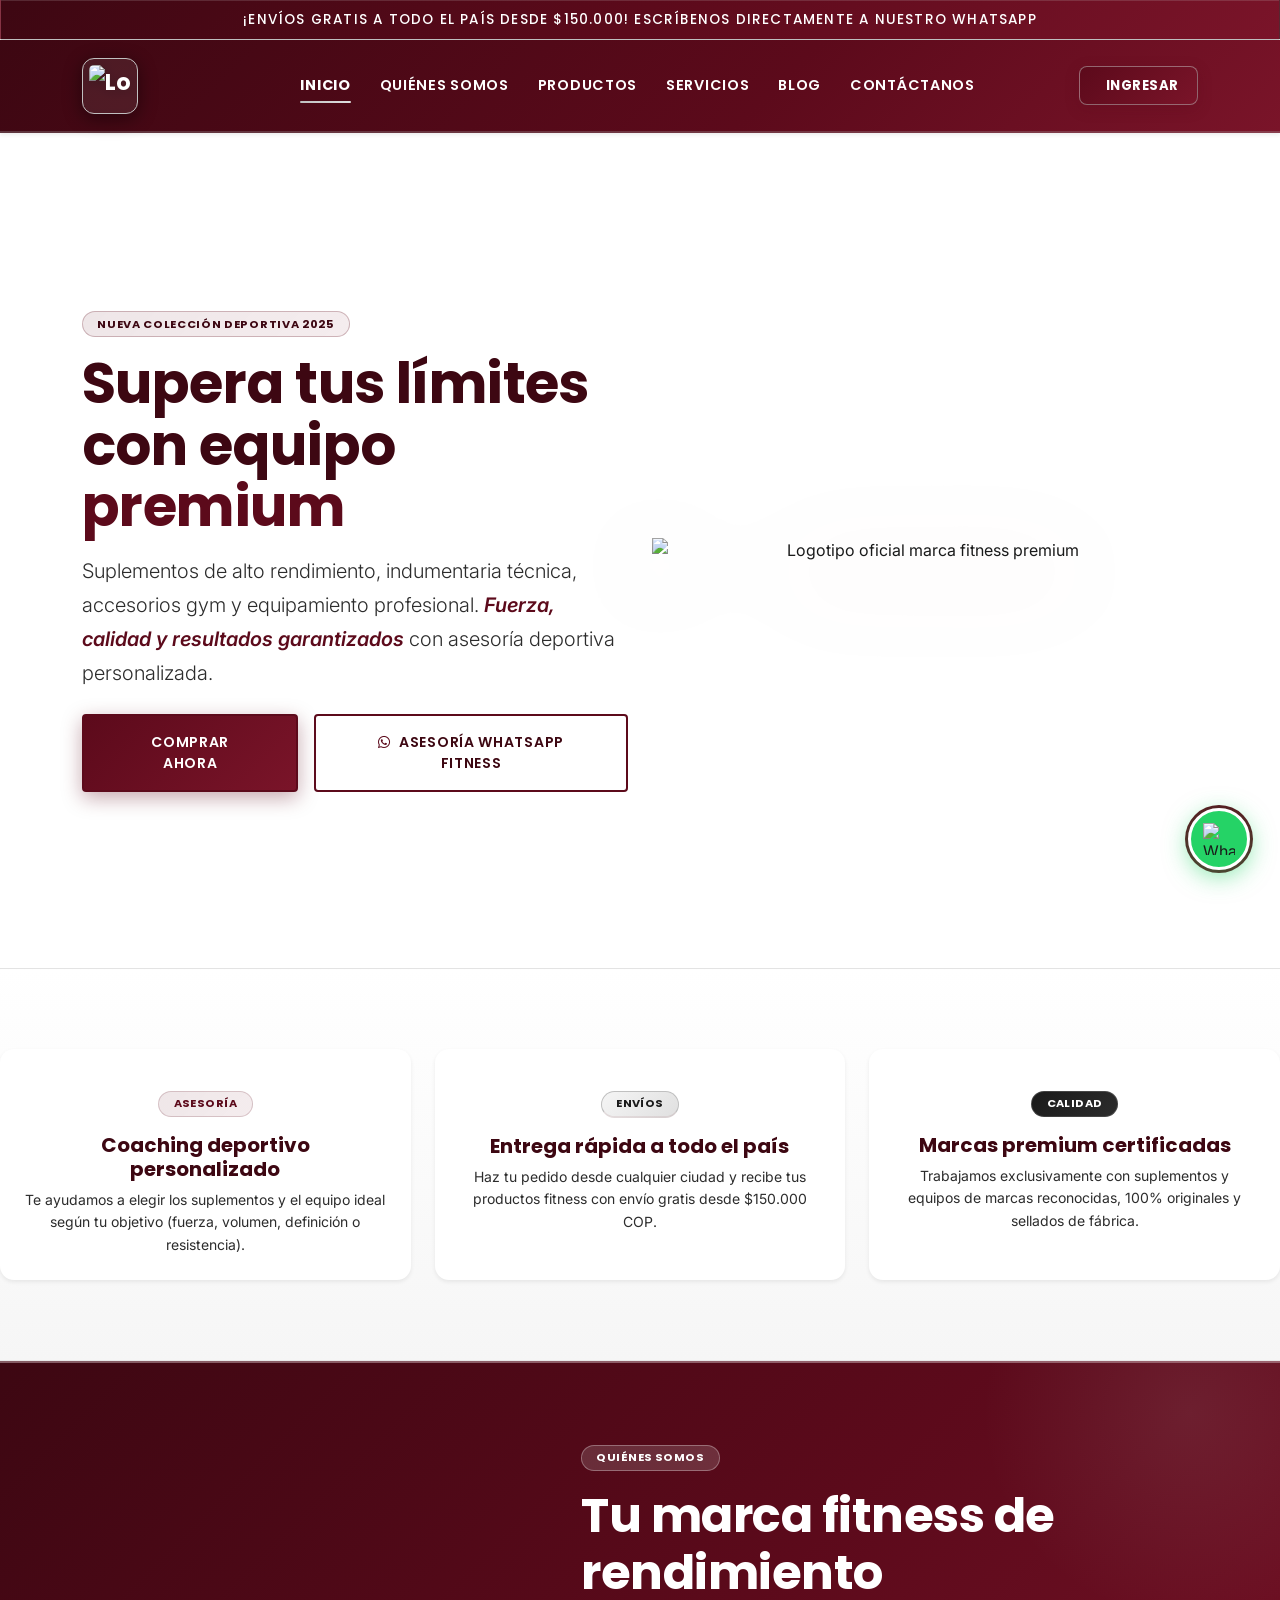
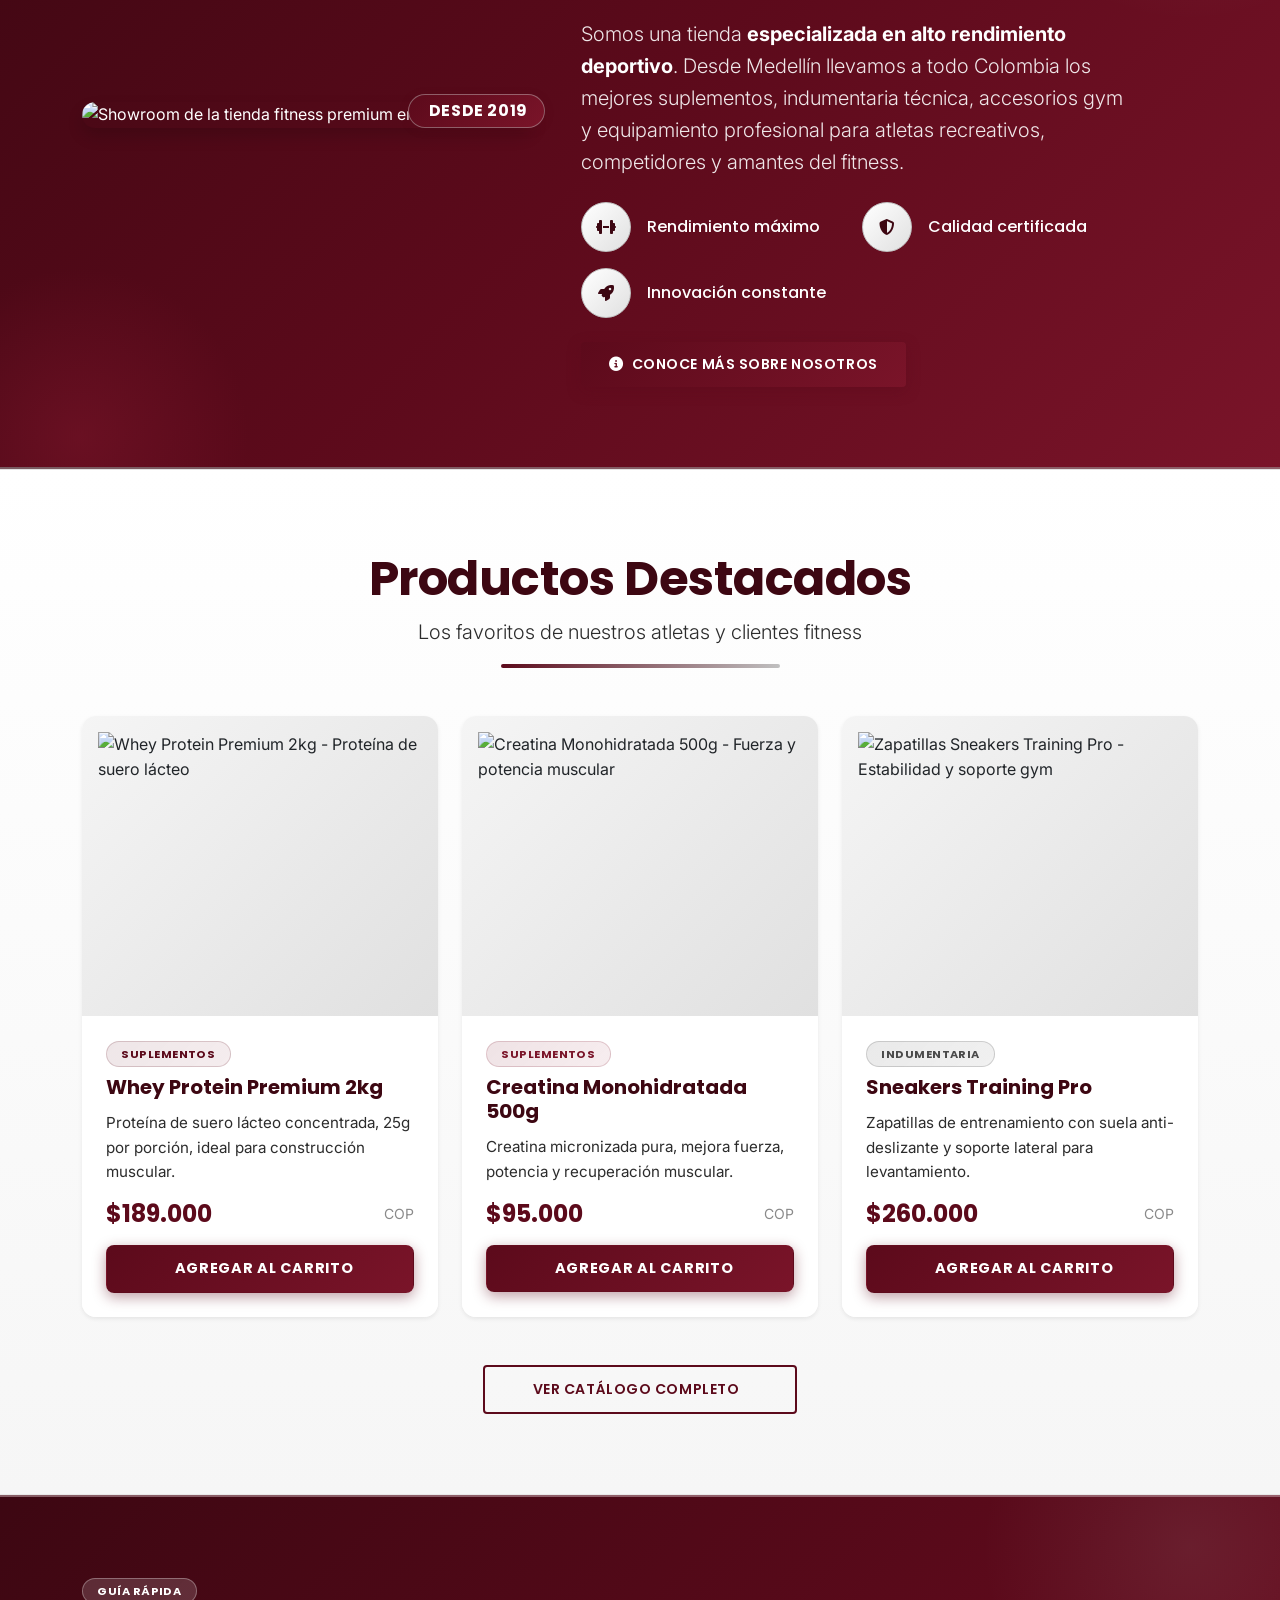
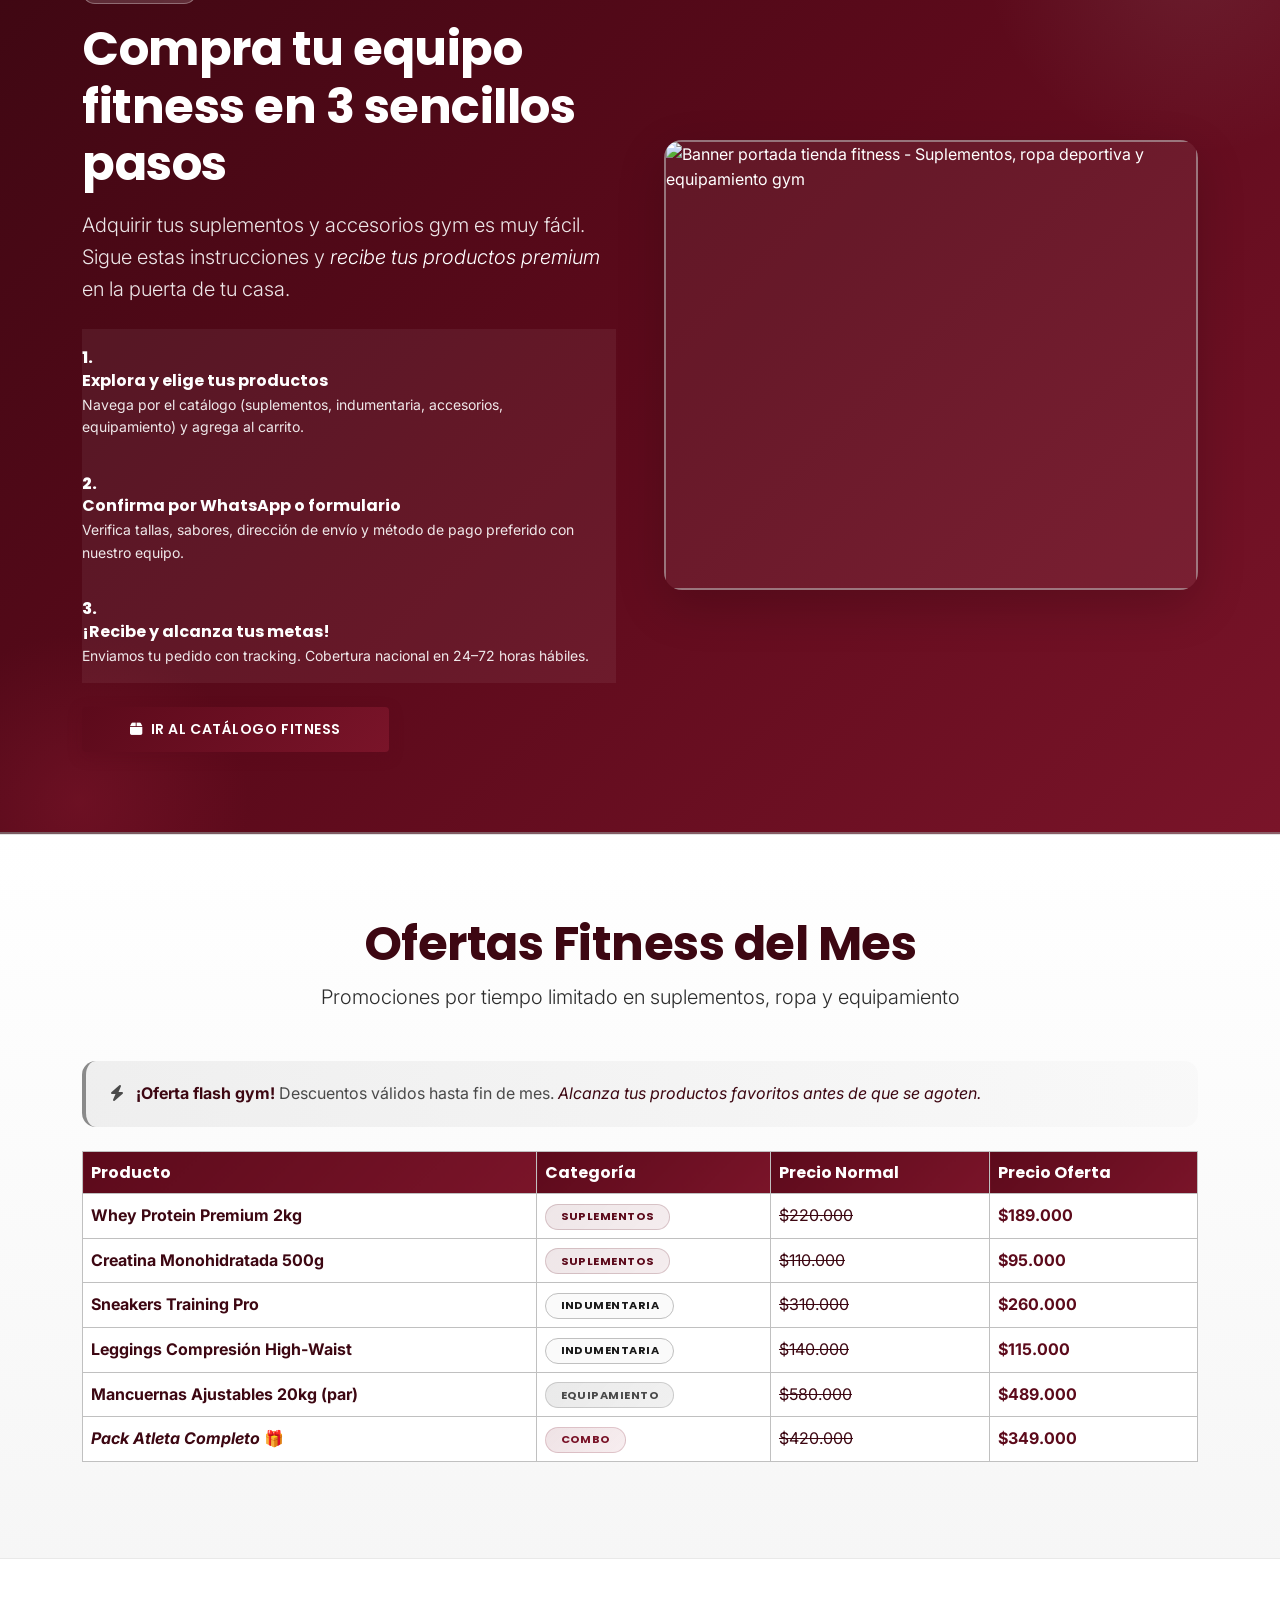
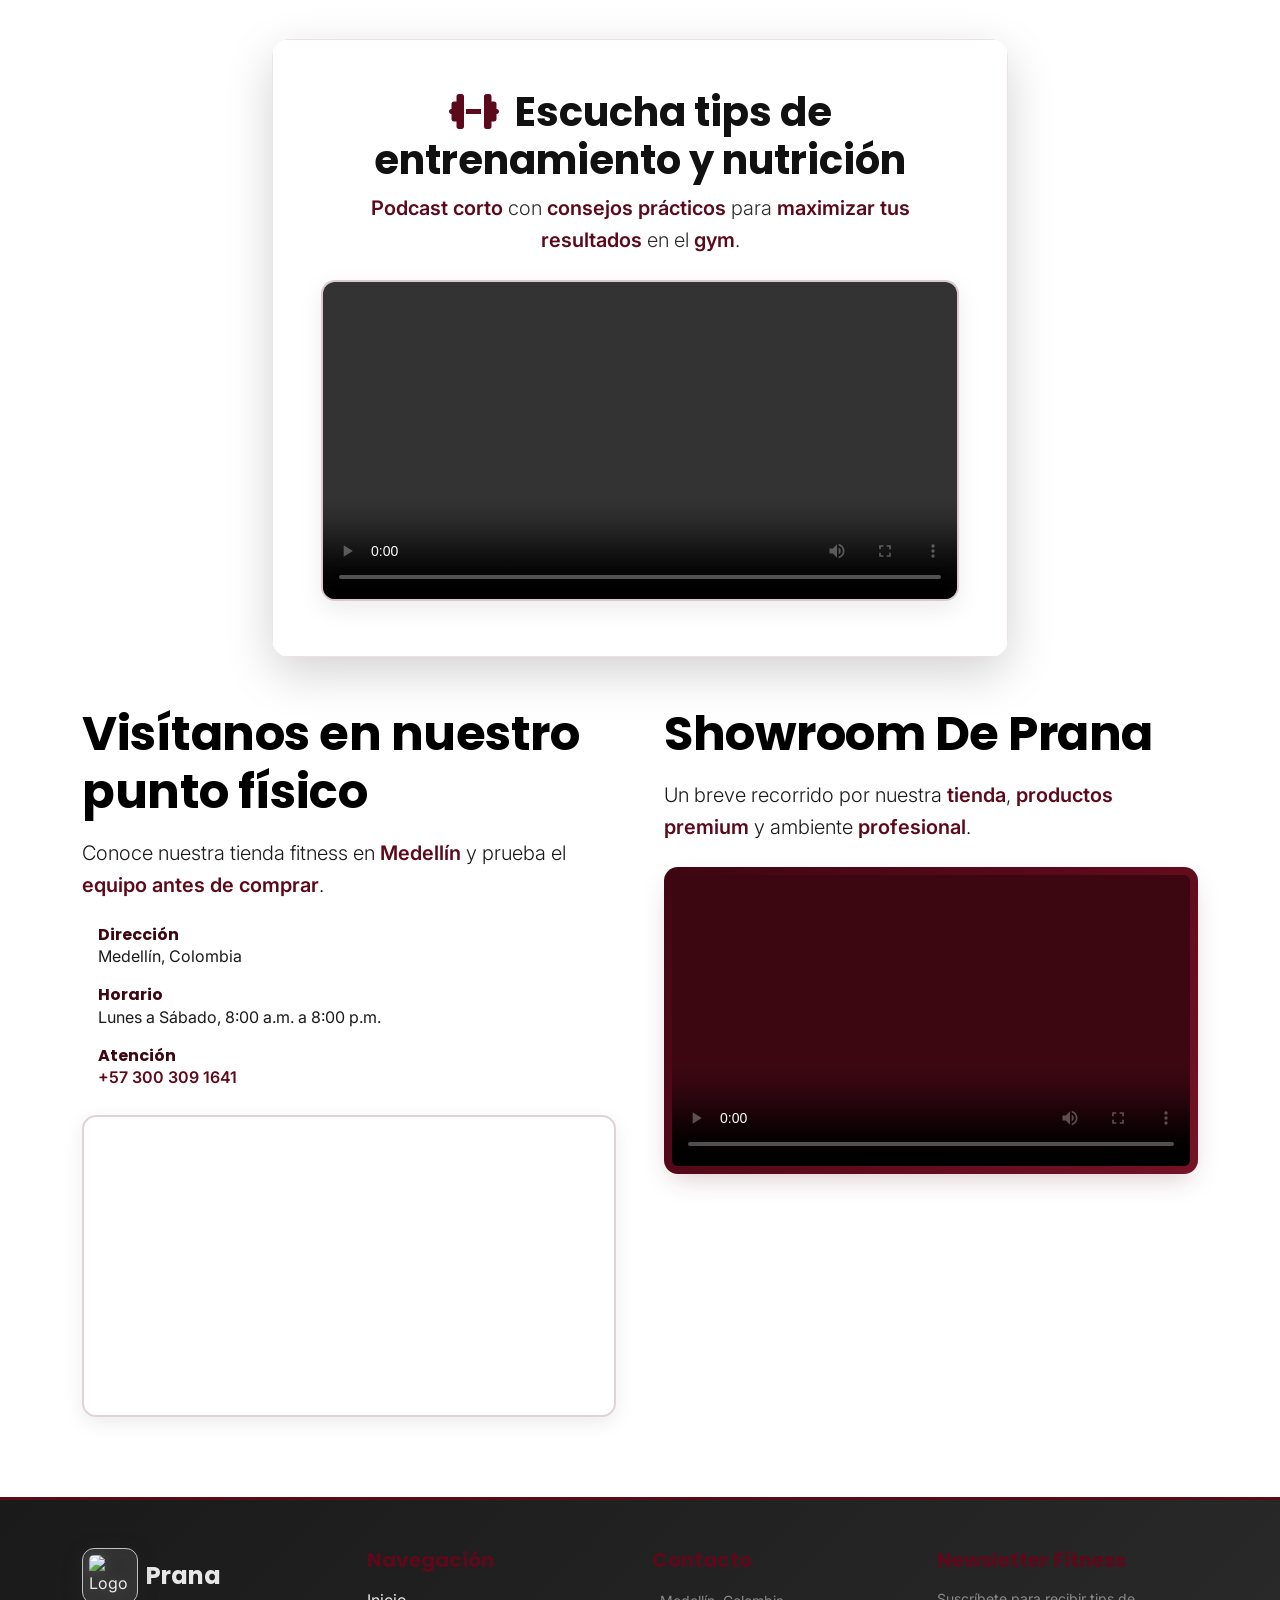
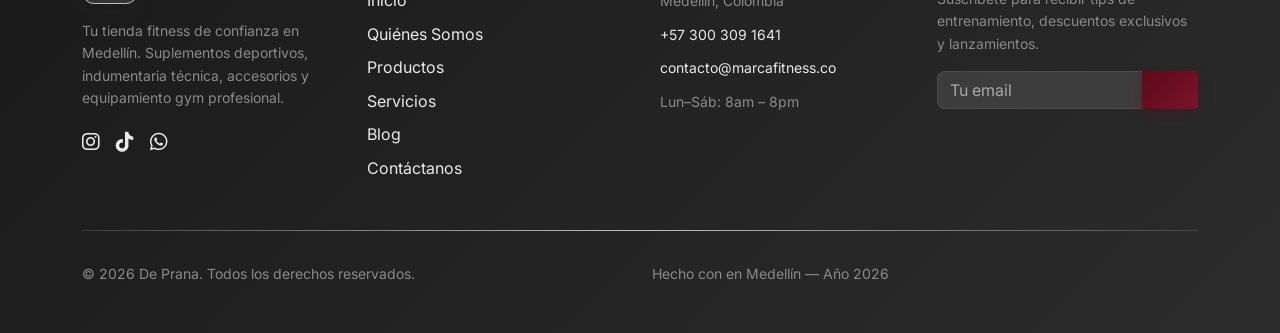
==== commit ac938fcd: "New functions 1)user can login and register                 2)user can buy products   and finish" ====
--- a/index.html
+++ b/index.html
@@ -27,10 +27,11 @@
     <link rel="preconnect" href="https://fonts.gstatic.com" crossorigin>
     <link href="https://fonts.googleapis.com/css2?family=Inter:wght@300;400;600&family=Poppins:wght@400;600;700;800&display=swap" rel="stylesheet">
 
-    <!-- Hojas de estilo del proyecto (orden de carga: variables → custom → global → página) -->
+    <!-- Hojas de estilo del proyecto (orden de carga: variables → custom → global → auth → página) -->
     <link rel="stylesheet" href="css/variables.css">
     <link rel="stylesheet" href="css/bootstrap-custom.css">
     <link rel="stylesheet" href="css/global.css">
+    <link rel="stylesheet" href="css/auth.css">
     <link rel="stylesheet" href="css/index.css">
 </head>
 <body>
@@ -89,9 +90,37 @@
                         <a class="nav-link" href="#" aria-label="Buscar"><i class="ri-search-line fs-5"></i></a>
                     </li>
                     <li class="nav-item position-relative">
-                        <a class="nav-link" href="#" aria-label="Carrito"><i class="ri-shopping-cart-fill fs-5"></i>
+                        <a class="nav-link" href="carrito.html" aria-label="Ver carrito de compras"><i class="ri-shopping-cart-fill fs-5"></i>
                             <span class="badge bg-danger position-absolute top-0 start-100 translate-middle contador-carrito">0</span>
                         </a>
+                    </li>
+                </ul>
+
+                <!-- Acceso / Cuenta de usuario (Módulo de Autenticación) -->
+                <ul class="navbar-nav ms-3 align-items-center">
+                    <!-- Botón de acceso (visible solo para invitados) -->
+                    <li class="nav-item" data-require-guest>
+                        <a href="login.html" class="auth-boton-acceso">
+                            <i class="ri-user-line"></i>
+                            <span class="d-none d-sm-inline">Ingresar</span>
+                        </a>
+                    </li>
+                    <!-- Menú de usuario (visible solo si está autenticado) -->
+                    <li class="nav-item auth-usuario-menu" data-require-auth style="display:none;">
+                        <div class="auth-avatar" data-auth-avatar id="auth-avatar-btn" role="button" tabindex="0" aria-label="Menú de usuario"></div>
+                        <div class="auth-dropdown" id="auth-dropdown">
+                            <div class="auth-dropdown-header">
+                                <p class="auth-dropdown-nombre" data-auth-nombre></p>
+                                <p class="auth-dropdown-email" data-auth-email></p>
+                            </div>
+                            <a href="#" class="auth-dropdown-item" data-auth-perfil>
+                                <i class="ri-user-line"></i> Mi Perfil
+                            </a>
+                            <div class="auth-dropdown-divider"></div>
+                            <button class="auth-dropdown-item auth-dropdown-item--logout" data-auth-logout>
+                                <i class="ri-logout-box-r-line"></i> Cerrar Sesión
+                            </button>
+                        </div>
                     </li>
                 </ul>
             </div>
@@ -626,10 +655,16 @@
          ========================================================================== -->
     <!-- Utilidades (deben cargarse primero) -->
     <script src="js/utils/storage.js"></script>
+    <script src="js/utils/hash.js"></script>
+
+    <!-- Servicios (capa de abstracción de autenticación) -->
+    <script src="js/services/auth.js"></script>
 
     <!-- Componentes compartidos -->
     <script src="js/components/menu.js"></script>
     <script src="js/components/carrito.js"></script>
+    <script src="js/components/auth-modal.js"></script>
+    <script src="js/components/auth-guard.js"></script>
 
     <!-- Inicializador global -->
     <script src="js/main.js"></script>
--- a/css/auth.css
+++ b/css/auth.css
@@ -0,0 +1,615 @@
+/* ==========================================================================
+   css/auth.css — Módulo de Autenticación (Login / Registro)
+   Paleta FITNESS TRICOLOR: Vinotinto · Plateado · Blanco
+   ========================================================================== */
+
+/* ── Overlay (fondo semitransparente del modal) ─────────────────────────── */
+.auth-overlay {
+    position: fixed;
+    inset: 0;
+    background: rgba(28, 4, 10, 0.72);
+    backdrop-filter: blur(8px);
+    -webkit-backdrop-filter: blur(8px);
+    display: flex;
+    align-items: center;
+    justify-content: center;
+    z-index: 9999;
+    opacity: 0;
+    visibility: hidden;
+    transition: opacity 0.35s ease, visibility 0.35s ease;
+    padding: 20px;
+}
+
+.auth-overlay--visible {
+    opacity: 1;
+    visibility: visible;
+}
+
+/* ── Modal (tarjeta principal) ──────────────────────────────────────────── */
+.auth-modal {
+    background: linear-gradient(160deg, #3D0712 0%, #5C0A1B 55%, #7A1429 100%);
+    border: 1.5px solid rgba(192, 192, 192, 0.35);
+    border-radius: 18px;
+    box-shadow: 0 25px 80px rgba(0, 0, 0, 0.55),
+                0 0 0 1px rgba(192, 192, 192, 0.1) inset;
+    width: 100%;
+    max-width: 440px;
+    max-height: 92vh;
+    overflow-y: auto;
+    position: relative;
+    padding: 36px 32px 28px;
+    transform: translateY(30px) scale(0.96);
+    transition: transform 0.35s cubic-bezier(0.34, 1.56, 0.64, 1);
+    animation: none;
+}
+
+.auth-overlay--visible .auth-modal {
+    transform: translateY(0) scale(1);
+}
+
+/* Scrollbar del modal */
+.auth-modal::-webkit-scrollbar {
+    width: 6px;
+}
+.auth-modal::-webkit-scrollbar-track {
+    background: transparent;
+}
+.auth-modal::-webkit-scrollbar-thumb {
+    background: rgba(192, 192, 192, 0.4);
+    border-radius: 3px;
+}
+
+/* ── Botón cerrar ───────────────────────────────────────────────────────── */
+.auth-cerrar {
+    position: absolute;
+    top: 14px;
+    right: 14px;
+    width: 36px;
+    height: 36px;
+    border-radius: 50%;
+    border: 1px solid rgba(192, 192, 192, 0.3);
+    background: rgba(255, 255, 255, 0.08);
+    color: #FFFFFF;
+    font-size: 1.2rem;
+    cursor: pointer;
+    display: flex;
+    align-items: center;
+    justify-content: center;
+    transition: all 0.25s ease;
+    z-index: 2;
+}
+
+.auth-cerrar:hover {
+    background: rgba(255, 255, 255, 0.18);
+    border-color: #C0C0C0;
+    transform: rotate(90deg);
+}
+
+/* ── Encabezado (logo + título) ─────────────────────────────────────────── */
+.auth-header {
+    text-align: center;
+    margin-bottom: 24px;
+}
+
+.auth-logo {
+    width: 64px;
+    height: 64px;
+    object-fit: contain;
+    margin: 0 auto 12px;
+    background: rgba(255, 255, 255, 0.1);
+    border: 1.5px solid rgba(192, 192, 192, 0.4);
+    border-radius: 16px;
+    padding: 8px;
+    filter: drop-shadow(0 4px 12px rgba(0, 0, 0, 0.3));
+}
+
+.auth-titulo {
+    font-family: var(--fuente-titulos, 'Poppins', sans-serif);
+    font-size: 1.55rem;
+    font-weight: 800;
+    color: #FFFFFF;
+    margin: 0 0 4px;
+    letter-spacing: 0.02em;
+}
+
+.auth-subtitulo {
+    font-size: 0.85rem;
+    color: rgba(192, 192, 192, 0.85);
+    margin: 0;
+    letter-spacing: 0.04em;
+}
+
+/* ── Pestañas (Login / Registro) ────────────────────────────────────────── */
+.auth-tabs {
+    display: flex;
+    background: rgba(0, 0, 0, 0.22);
+    border: 1px solid rgba(192, 192, 192, 0.25);
+    border-radius: 10px;
+    padding: 4px;
+    margin-bottom: 22px;
+}
+
+.auth-tab {
+    flex: 1;
+    padding: 10px 12px;
+    background: transparent;
+    border: none;
+    border-radius: 8px;
+    color: rgba(192, 192, 192, 0.8);
+    font-family: var(--fuente-titulos, 'Poppins', sans-serif);
+    font-size: 0.82rem;
+    font-weight: 600;
+    letter-spacing: 0.05em;
+    text-transform: uppercase;
+    cursor: pointer;
+    transition: all 0.3s ease;
+}
+
+.auth-tab:hover {
+    color: #FFFFFF;
+}
+
+.auth-tab--activo {
+    background: linear-gradient(135deg, #C0C0C0 0%, #E0E0E0 100%);
+    color: #3D0712;
+    box-shadow: 0 4px 12px rgba(192, 192, 192, 0.3);
+}
+
+/* ── Alertas ────────────────────────────────────────────────────────────── */
+.auth-alertas {
+    margin-bottom: 16px;
+    min-height: 0;
+}
+
+.auth-alerta {
+    display: flex;
+    align-items: center;
+    gap: 10px;
+    padding: 11px 14px;
+    border-radius: 10px;
+    font-size: 0.85rem;
+    font-weight: 500;
+    animation: authSlideDown 0.3s ease;
+}
+
+.auth-alerta i {
+    font-size: 1.1rem;
+    flex-shrink: 0;
+}
+
+.auth-alerta--error {
+    background: rgba(255, 75, 75, 0.15);
+    border: 1px solid rgba(255, 100, 100, 0.45);
+    color: #ffb3b3;
+}
+
+.auth-alerta--exito {
+    background: rgba(80, 200, 120, 0.15);
+    border: 1px solid rgba(100, 220, 140, 0.45);
+    color: #b8f5cc;
+}
+
+.auth-alerta--info {
+    background: rgba(100, 180, 255, 0.12);
+    border: 1px solid rgba(120, 190, 255, 0.4);
+    color: #b8d8ff;
+}
+
+@keyframes authSlideDown {
+    from { opacity: 0; transform: translateY(-8px); }
+    to   { opacity: 1; transform: translateY(0); }
+}
+
+/* ── Formularios ────────────────────────────────────────────────────────── */
+.auth-form {
+    display: none;
+    flex-direction: column;
+    gap: 16px;
+}
+
+.auth-form--activo {
+    display: flex;
+}
+
+/* ── Campos de entrada ──────────────────────────────────────────────────── */
+.auth-campo {
+    display: flex;
+    flex-direction: column;
+    gap: 6px;
+}
+
+.auth-campo label {
+    font-size: 0.8rem;
+    font-weight: 600;
+    color: rgba(192, 192, 192, 0.95);
+    letter-spacing: 0.03em;
+    text-transform: uppercase;
+    margin-left: 2px;
+}
+
+.auth-input-wrapper {
+    position: relative;
+    display: flex;
+    align-items: center;
+}
+
+.auth-input-icono {
+    position: absolute;
+    left: 14px;
+    color: #8A8A8A;
+    font-size: 1.05rem;
+    pointer-events: none;
+    transition: color 0.25s ease;
+    z-index: 1;
+}
+
+.auth-input-wrapper input {
+    width: 100%;
+    padding: 13px 14px 13px 44px;
+    background: #FFFFFF;
+    border: 1.5px solid #C0C0C0;
+    border-radius: 10px;
+    font-family: var(--fuente-cuerpo, 'Inter', sans-serif);
+    font-size: 0.95rem;
+    color: #1A1A1A;
+    transition: all 0.25s ease;
+    outline: none;
+}
+
+.auth-input-wrapper input::placeholder {
+    color: #8A8A8A;
+}
+
+.auth-input-wrapper input:focus {
+    border-color: #7A1429;
+    box-shadow: 0 0 0 3px rgba(122, 20, 41, 0.18);
+}
+
+.auth-input-wrapper input:focus + .auth-input-icono,
+.auth-input-wrapper:focus-within .auth-input-icono {
+    color: #5C0A1B;
+}
+
+/* Estado de error */
+.auth-input--error {
+    border-color: #e85555 !important;
+    box-shadow: 0 0 0 3px rgba(232, 85, 85, 0.18) !important;
+}
+
+.auth-error {
+    display: block;
+    min-height: 16px;
+    font-size: 0.76rem;
+    color: #ff9999;
+    margin-left: 4px;
+    line-height: 1.3;
+}
+
+/* ── Toggle de contraseña ───────────────────────────────────────────────── */
+.auth-toggle-password {
+    position: absolute;
+    right: 10px;
+    width: 32px;
+    height: 32px;
+    border: none;
+    background: transparent;
+    color: #8A8A8A;
+    font-size: 1.05rem;
+    cursor: pointer;
+    border-radius: 6px;
+    display: flex;
+    align-items: center;
+    justify-content: center;
+    transition: all 0.2s ease;
+}
+
+.auth-toggle-password:hover {
+    color: #5C0A1B;
+    background: rgba(92, 10, 27, 0.08);
+}
+
+/* ── Fila extra (recordarme / olvidaste) ────────────────────────────────── */
+.auth-extra {
+    display: flex;
+    justify-content: space-between;
+    align-items: center;
+    flex-wrap: wrap;
+    gap: 8px;
+    margin-top: -4px;
+}
+
+.auth-recordar {
+    display: flex;
+    align-items: center;
+    gap: 8px;
+    font-size: 0.82rem;
+    color: rgba(192, 192, 192, 0.9);
+    cursor: pointer;
+    user-select: none;
+}
+
+.auth-recordar input[type="checkbox"] {
+    width: 16px;
+    height: 16px;
+    accent-color: #C0C0C0;
+    cursor: pointer;
+}
+
+.auth-link {
+    color: #E0E0E0;
+    font-size: 0.82rem;
+    text-decoration: none;
+    font-weight: 600;
+    transition: color 0.2s ease;
+}
+
+.auth-link:hover {
+    color: #FFFFFF;
+    text-decoration: underline;
+}
+
+.auth-terminos {
+    margin-top: -4px;
+}
+
+/* ── Botón de envío (CTA) ───────────────────────────────────────────────── */
+.auth-submit {
+    width: 100%;
+    padding: 14px;
+    margin-top: 6px;
+    background: linear-gradient(135deg, #C0C0C0 0%, #E0E0E0 50%, #8A8A8A 100%);
+    border: 1.5px solid rgba(255, 255, 255, 0.4);
+    border-radius: 10px;
+    color: #3D0712;
+    font-family: var(--fuente-titulos, 'Poppins', sans-serif);
+    font-size: 0.95rem;
+    font-weight: 700;
+    letter-spacing: 0.08em;
+    text-transform: uppercase;
+    cursor: pointer;
+    position: relative;
+    overflow: hidden;
+    transition: all 0.3s ease;
+    display: flex;
+    align-items: center;
+    justify-content: center;
+    gap: 10px;
+    box-shadow: 0 6px 20px rgba(192, 192, 192, 0.25);
+}
+
+.auth-submit::before {
+    content: '';
+    position: absolute;
+    top: 0;
+    left: -100%;
+    width: 100%;
+    height: 100%;
+    background: linear-gradient(90deg, transparent, rgba(255, 255, 255, 0.5), transparent);
+    transition: left 0.5s ease;
+}
+
+.auth-submit:hover:not(:disabled) {
+    transform: translateY(-2px);
+    box-shadow: 0 10px 28px rgba(192, 192, 192, 0.4);
+    border-color: #FFFFFF;
+}
+
+.auth-submit:hover:not(:disabled)::before {
+    left: 100%;
+}
+
+.auth-submit:active:not(:disabled) {
+    transform: translateY(0);
+}
+
+.auth-submit:disabled {
+    opacity: 0.75;
+    cursor: not-allowed;
+}
+
+/* Spinner de carga */
+.auth-spinner {
+    width: 18px;
+    height: 18px;
+    border: 2.5px solid rgba(61, 7, 18, 0.25);
+    border-top-color: #3D0712;
+    border-radius: 50%;
+    animation: authSpin 0.7s linear infinite;
+    display: none;
+}
+
+.auth-submit--cargando .auth-spinner {
+    display: inline-block;
+}
+
+@keyframes authSpin {
+    to { transform: rotate(360deg); }
+}
+
+/* ── Pie del modal ──────────────────────────────────────────────────────── */
+.auth-footer {
+    text-align: center;
+    margin-top: 20px;
+    padding-top: 16px;
+    border-top: 1px solid rgba(192, 192, 192, 0.2);
+}
+
+.auth-footer p {
+    font-size: 0.78rem;
+    color: rgba(192, 192, 192, 0.75);
+    margin: 0;
+}
+
+.auth-footer strong {
+    color: #E0E0E0;
+    font-weight: 700;
+}
+
+/* ── Navbar: botón de acceso / usuario ──────────────────────────────────── */
+.auth-nav-item {
+    display: flex;
+    align-items: center;
+}
+
+.auth-boton-acceso {
+    display: inline-flex;
+    align-items: center;
+    gap: 8px;
+    padding: 8px 18px;
+    background: linear-gradient(135deg, #5C0A1B 0%, #7A1429 100%);
+    border: 1.5px solid rgba(192, 192, 192, 0.5);
+    border-radius: 8px;
+    color: #FFFFFF;
+    font-family: var(--fuente-titulos, 'Poppins', sans-serif);
+    font-size: 0.82rem;
+    font-weight: 700;
+    letter-spacing: 0.04em;
+    text-transform: uppercase;
+    cursor: pointer;
+    transition: all 0.28s ease;
+    text-decoration: none;
+    box-shadow: 0 4px 14px rgba(92, 10, 27, 0.3);
+}
+
+.auth-boton-acceso:hover {
+    background: linear-gradient(135deg, #7A1429 0%, #9A1F38 100%);
+    border-color: #C0C0C0;
+    transform: translateY(-2px);
+    box-shadow: 0 8px 22px rgba(92, 10, 27, 0.45);
+    color: #FFFFFF;
+}
+
+/* Menú de usuario (dropdown en navbar) */
+.auth-usuario-menu {
+    position: relative;
+    display: flex;
+    align-items: center;
+}
+
+.auth-avatar {
+    width: 38px;
+    height: 38px;
+    border-radius: 50%;
+    background: linear-gradient(135deg, #C0C0C0 0%, #E0E0E0 100%);
+    color: #3D0712;
+    font-family: var(--fuente-titulos, 'Poppins', sans-serif);
+    font-weight: 800;
+    font-size: 0.9rem;
+    display: flex;
+    align-items: center;
+    justify-content: center;
+    border: 2px solid #5C0A1B;
+    cursor: pointer;
+    box-shadow: 0 3px 10px rgba(92, 10, 27, 0.3);
+    transition: transform 0.25s ease;
+}
+
+.auth-avatar:hover {
+    transform: scale(1.08);
+}
+
+.auth-dropdown {
+    position: absolute;
+    top: calc(100% + 10px);
+    right: 0;
+    background: #FFFFFF;
+    border: 1.5px solid #C0C0C0;
+    border-radius: 12px;
+    box-shadow: 0 12px 36px rgba(0, 0, 0, 0.18);
+    min-width: 220px;
+    overflow: hidden;
+    opacity: 0;
+    visibility: hidden;
+    transform: translateY(-8px);
+    transition: all 0.25s ease;
+    z-index: 1001;
+}
+
+.auth-dropdown--abierto {
+    opacity: 1;
+    visibility: visible;
+    transform: translateY(0);
+}
+
+.auth-dropdown-header {
+    padding: 14px 16px;
+    background: linear-gradient(135deg, #3D0712 0%, #5C0A1B 100%);
+    color: #FFFFFF;
+}
+
+.auth-dropdown-header .auth-dropdown-nombre {
+    font-family: var(--fuente-titulos, 'Poppins', sans-serif);
+    font-weight: 700;
+    font-size: 0.95rem;
+    margin: 0;
+}
+
+.auth-dropdown-header .auth-dropdown-email {
+    font-size: 0.78rem;
+    color: rgba(192, 192, 192, 0.9);
+    margin: 2px 0 0;
+}
+
+.auth-dropdown-item {
+    display: flex;
+    align-items: center;
+    gap: 10px;
+    padding: 12px 16px;
+    color: #1A1A1A;
+    text-decoration: none;
+    font-size: 0.88rem;
+    font-weight: 500;
+    cursor: pointer;
+    transition: all 0.2s ease;
+    border: none;
+    background: none;
+    width: 100%;
+    text-align: left;
+}
+
+.auth-dropdown-item i {
+    color: #5C0A1B;
+    font-size: 1rem;
+}
+
+.auth-dropdown-item:hover {
+    background: rgba(92, 10, 27, 0.06);
+    color: #5C0A1B;
+}
+
+.auth-dropdown-item--logout:hover {
+    background: rgba(220, 53, 69, 0.08);
+    color: #dc3545;
+}
+
+.auth-dropdown-item--logout i {
+    color: #dc3545;
+}
+
+.auth-dropdown-divider {
+    height: 1px;
+    background: #E0E0E0;
+    margin: 0;
+}
+
+/* ── Responsive ─────────────────────────────────────────────────────────── */
+@media (max-width: 576px) {
+    .auth-modal {
+        padding: 28px 20px 22px;
+        border-radius: 16px;
+    }
+
+    .auth-titulo {
+        font-size: 1.35rem;
+    }
+
+    .auth-logo {
+        width: 56px;
+        height: 56px;
+    }
+
+    .auth-extra {
+        flex-direction: column;
+        align-items: flex-start;
+    }
+}
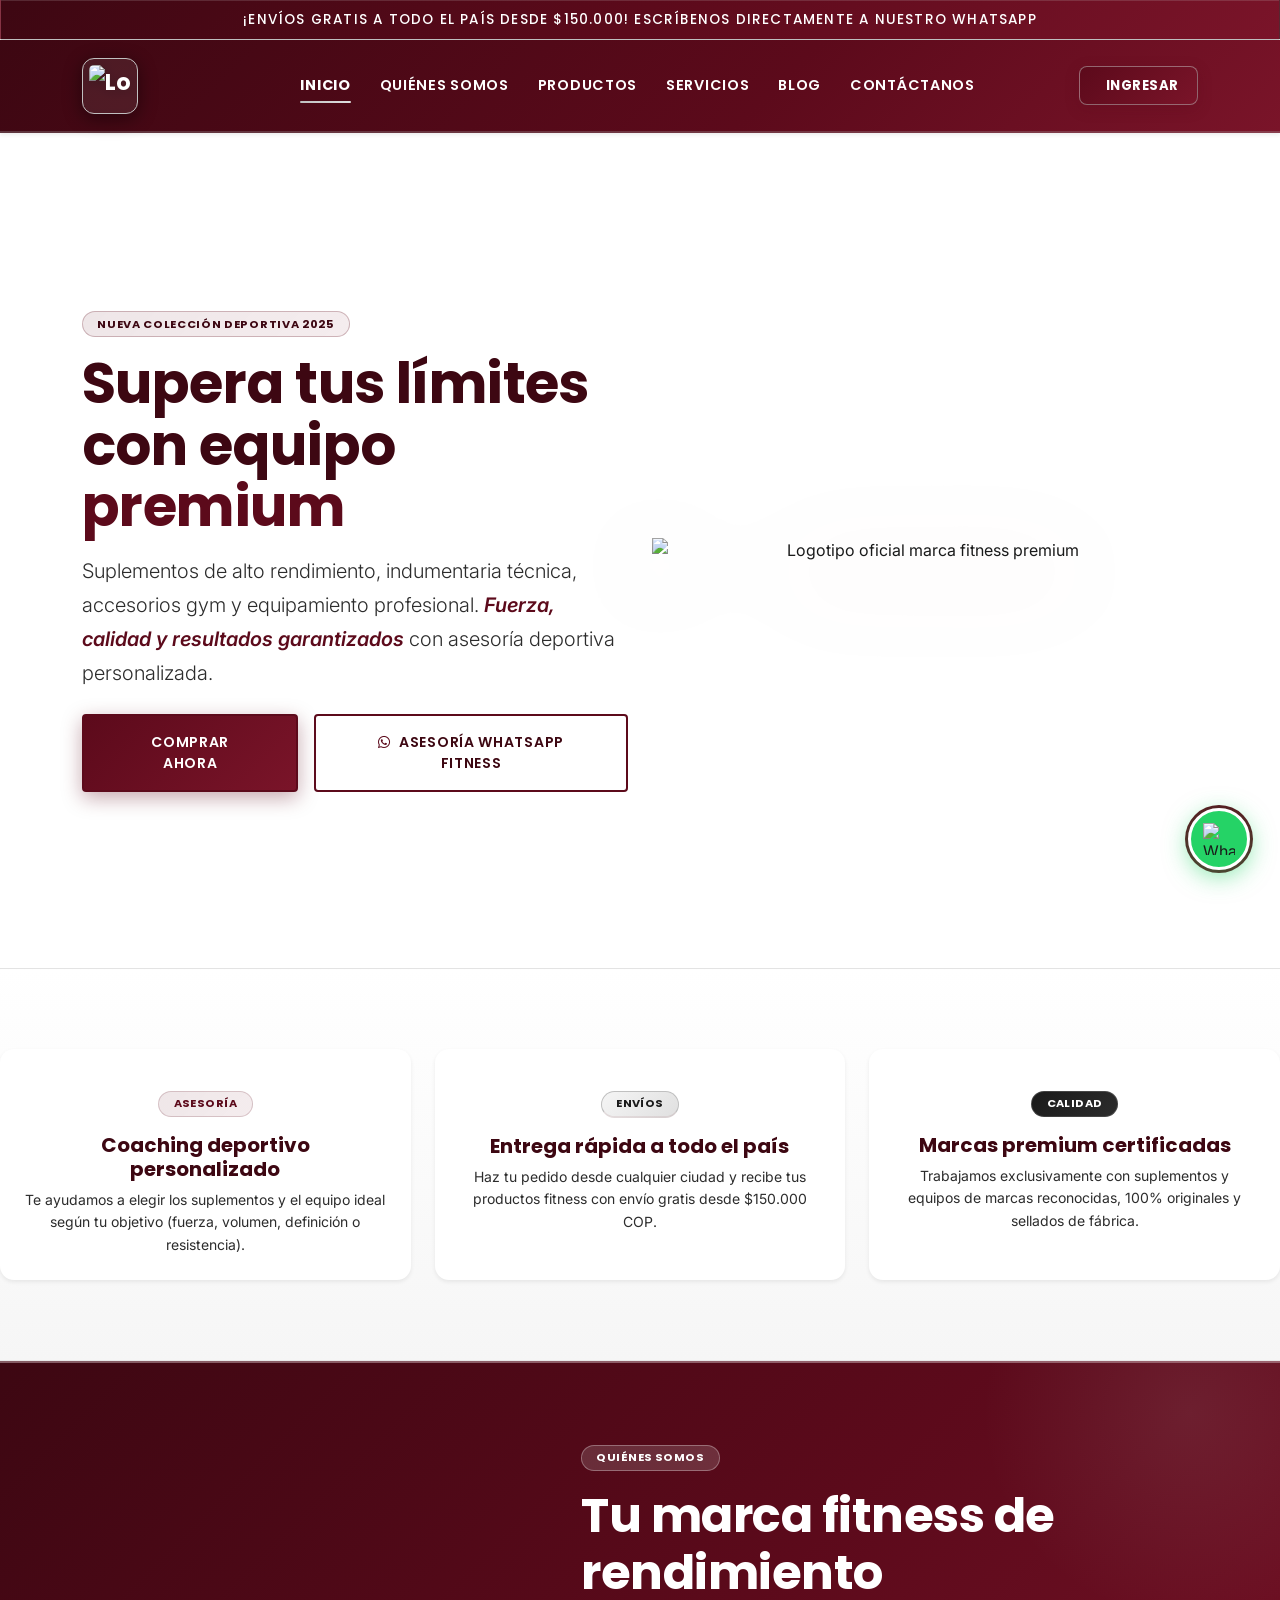
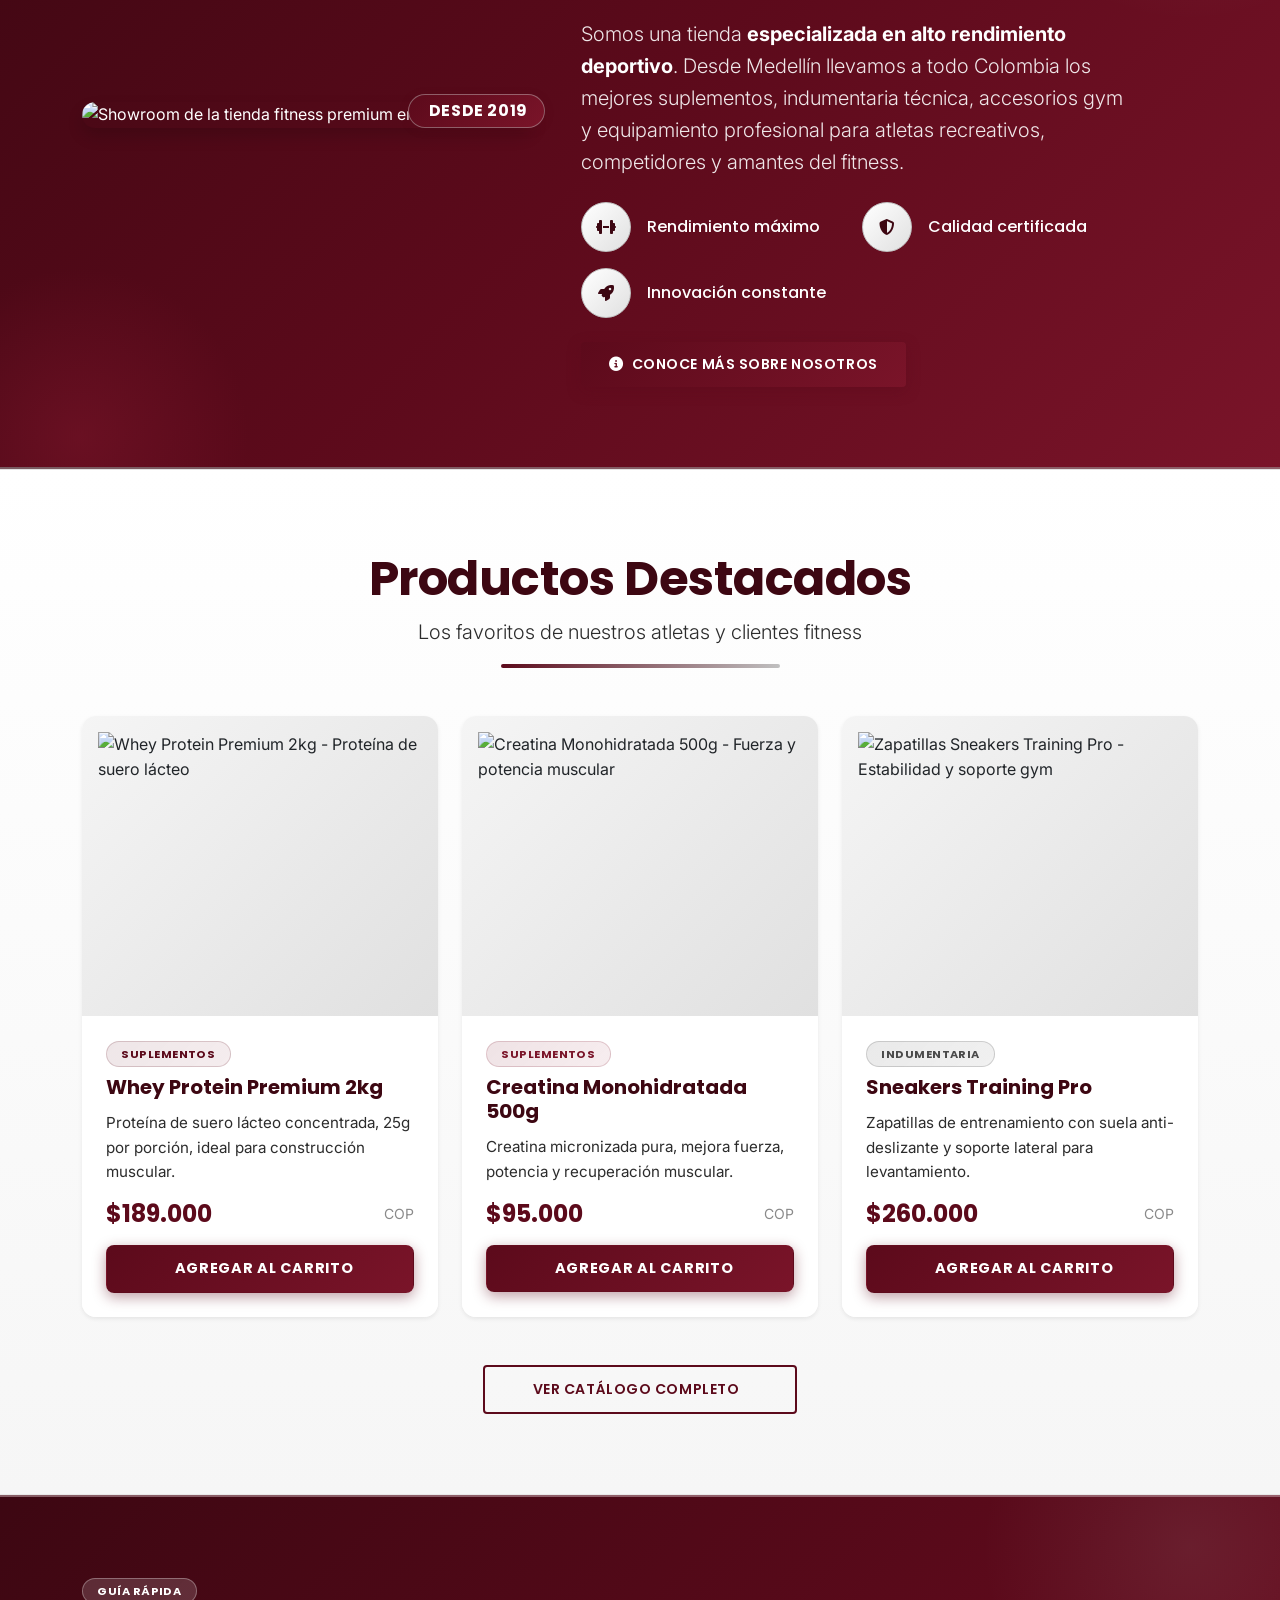
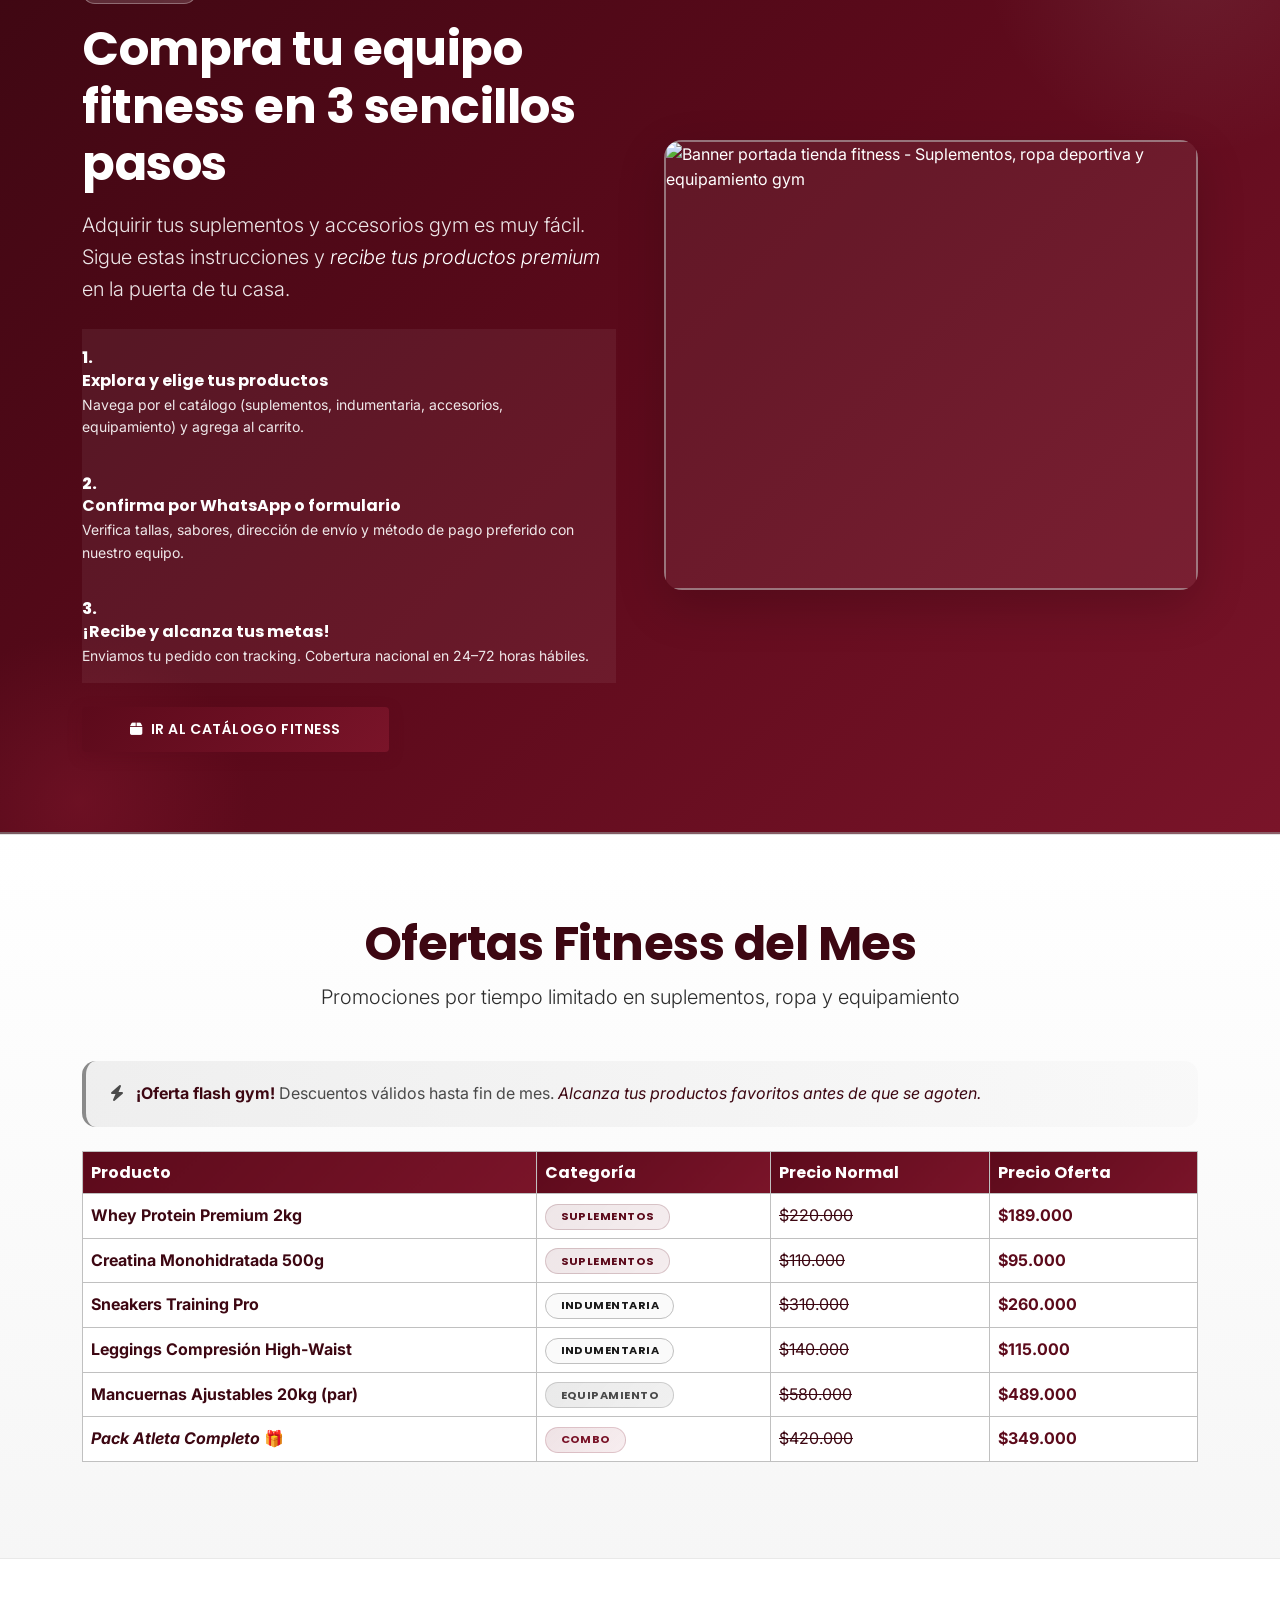
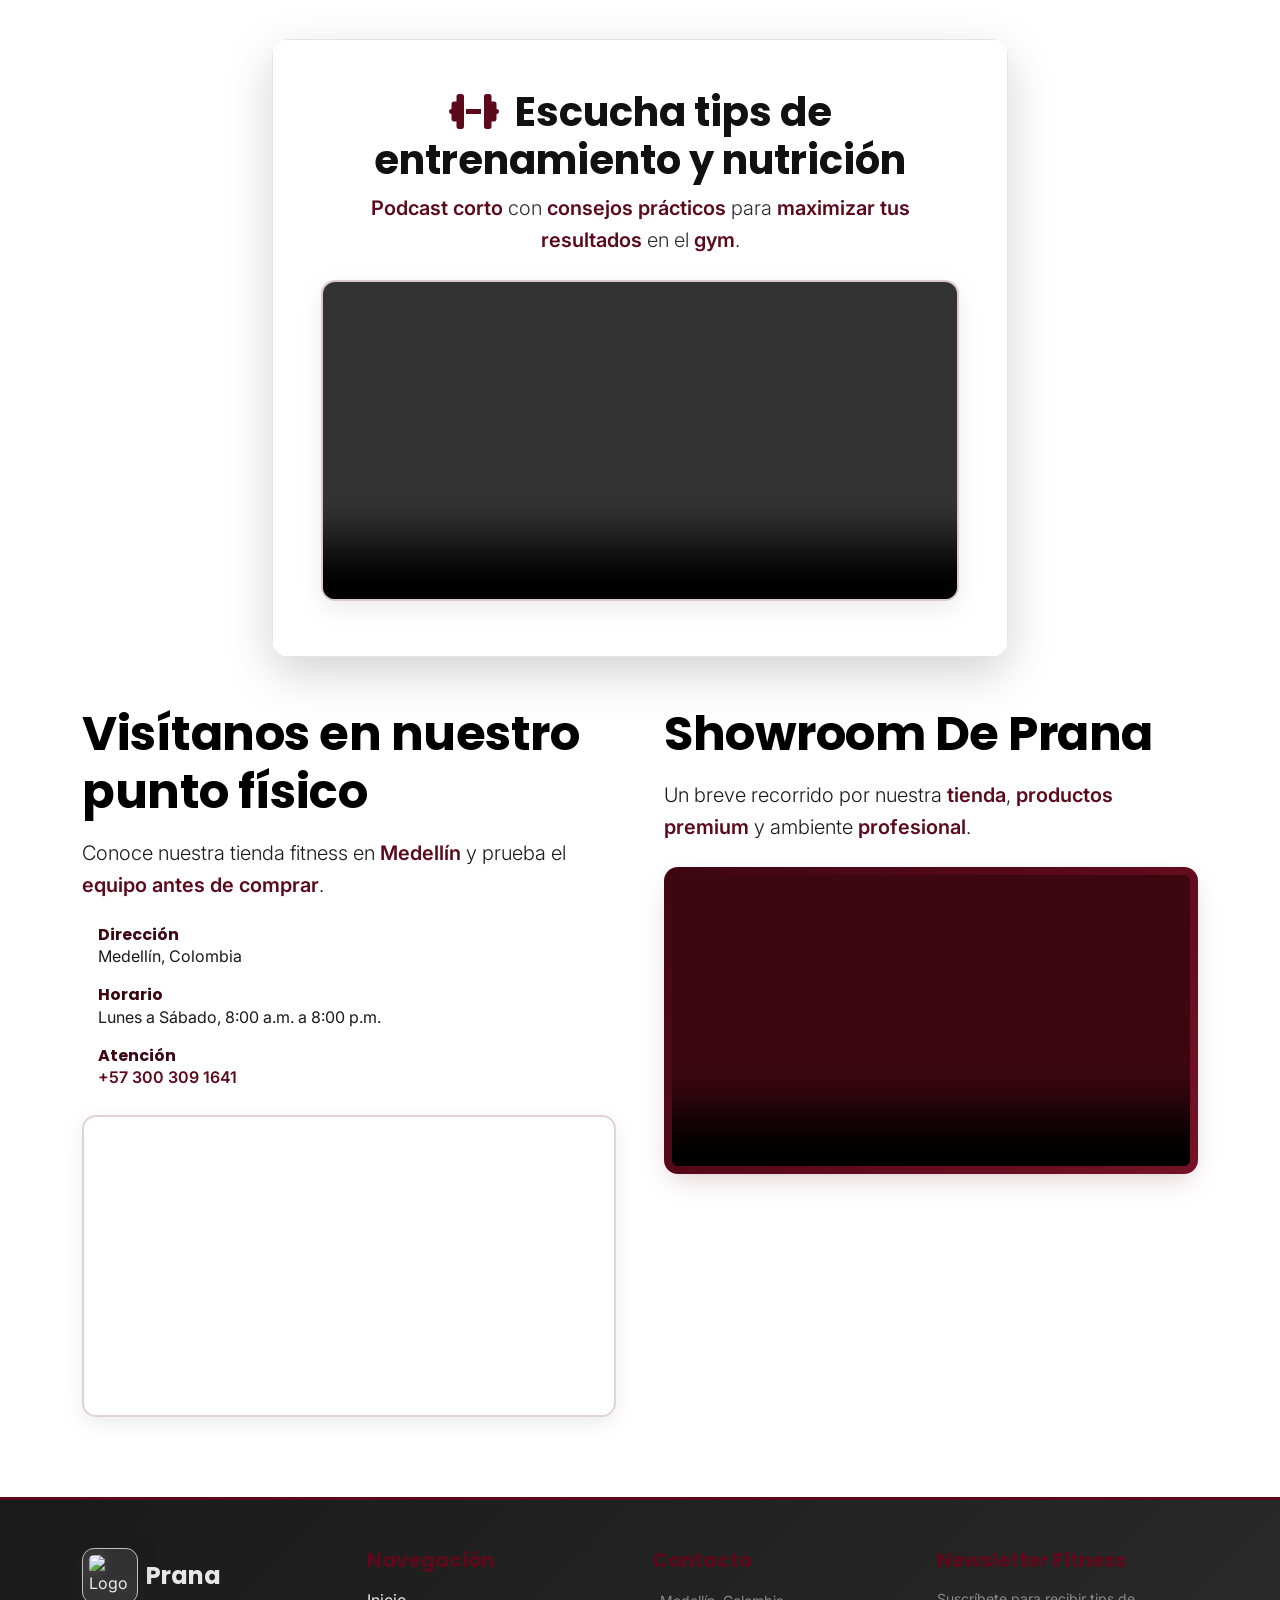
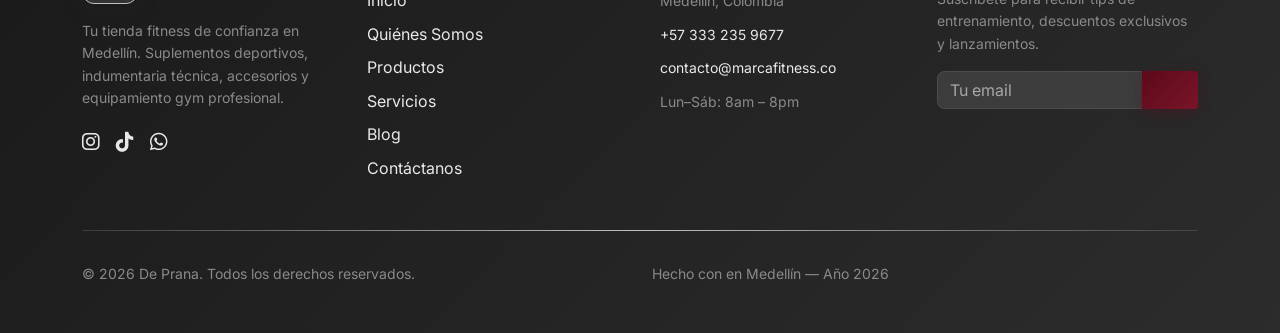
==== commit ae4b8e45: "cambios de numero mora es el mejor" ====
--- a/index.html
+++ b/index.html
@@ -113,8 +113,8 @@
                                 <p class="auth-dropdown-nombre" data-auth-nombre></p>
                                 <p class="auth-dropdown-email" data-auth-email></p>
                             </div>
-                            <a href="#" class="auth-dropdown-item" data-auth-perfil>
-                                <i class="ri-user-line"></i> Mi Perfil
+                            <a href="dashboard.html" class="auth-dropdown-item" data-auth-perfil>
+                                <i class="ri-dashboard-line"></i> Mi Panel
                             </a>
                             <div class="auth-dropdown-divider"></div>
                             <button class="auth-dropdown-item auth-dropdown-item--logout" data-auth-logout>
@@ -152,7 +152,7 @@
                         <!-- Botones Bootstrap CTA -->
                         <div class="d-flex flex-column flex-sm-row gap-3 justify-content-center justify-content-lg-start">
                             <a href="paginas/productos.html" class="btn btn-lg px-5 py-3" style="background: linear-gradient(135deg, #5C0A1B 0%, #7A1429 100%) !important; color: #FFFFFF !important; border: 2px solid #5C0A1B !important; box-shadow: 0 6px 20px rgba(92,10,27,0.35); letter-spacing: 0.05em;">COMPRAR AHORA</a>
-                            <a href="https://wa.me/573003091641" target="_blank" rel="noopener noreferrer" class="btn btn-lg px-5 py-3" style="background-color: transparent !important; color: #3D0712 !important; border: 2.5px solid #5C0A1B !important; letter-spacing: 0.05em; box-shadow: none;"><i class="fab fa-whatsapp me-2" style="color: #5C0A1B !important;"></i>ASESORÍA WHATSAPP FITNESS</a>
+                            <a href="https://wa.me/573332359677" target="_blank" rel="noopener noreferrer" class="btn btn-lg px-5 py-3" style="background-color: transparent !important; color: #3D0712 !important; border: 2.5px solid #5C0A1B !important; letter-spacing: 0.05em; box-shadow: none;"><i class="fab fa-whatsapp me-2" style="color: #5C0A1B !important;"></i>ASESORÍA WHATSAPP FITNESS</a>
                         </div>
                     </div>
                     <div class="col-lg-6 text-center">
@@ -535,7 +535,7 @@
                                 <i class="ri-phone-fill fs-4 me-3" style="color: #5C0A1B !important;"></i>
                                 <div>
                                     <h3 class="h6 mb-0 fw-bold" style="color: #3D0712 !important;">Atención</h3>
-                                    <p class="mb-0" style="color: #1A1A1A !important;"><a href="tel:+573003091641" style="color: #5C0A1B !important; font-weight: 600; text-decoration: none;">+57 300 309 1641</a></p>
+                                    <p class="mb-0" style="color: #1A1A1A !important;"><a href="tel:+573332359677" style="color: #5C0A1B !important; font-weight: 600; text-decoration: none;">+57 300 309 1641</a></p>
                                 </div>
                             </div>
                         </div>
@@ -586,7 +586,7 @@
                         <a href="https://www.tiktok.com/" target="_blank" aria-label="TikTok" class="text-light text-decoration-none fs-5 hover-text-success transition">
                             <i class="fab fa-tiktok"></i>
                         </a>
-                        <a href="https://wa.me/573003091641" target="_blank" aria-label="WhatsApp" class="text-light text-decoration-none fs-5 hover-text-success transition">
+                        <a href="https://wa.me/573332359677" target="_blank" aria-label="WhatsApp" class="text-light text-decoration-none fs-5 hover-text-success transition">
                             <i class="fab fa-whatsapp"></i>
                         </a>
                     </div>
@@ -610,7 +610,7 @@
                     <h5 class="fw-bold mb-3 text-success">Contacto</h5>
                     <ul class="list-unstyled">
                         <li class="mb-2"><i class="ri-map-pin-fill text-success me-2"></i><span class="text-muted small">Medellín, Colombia</span></li>
-                        <li class="mb-2"><i class="ri-phone-fill text-success me-2"></i><a href="tel:+573003091641" class="text-light text-decoration-none hover-text-success transition small">+57 300 309 1641</a></li>
+                        <li class="mb-2"><i class="ri-phone-fill text-success me-2"></i><a href="tel:+573332359677" class="text-light text-decoration-none hover-text-success transition small">+57 333 235 9677</a></li>
                         <li class="mb-2"><i class="ri-mail-fill text-success me-2"></i><a href="mailto:contacto@marcafitness.co" class="text-light text-decoration-none hover-text-success transition small">contacto@marcafitness.co</a></li>
                         <li><i class="ri-time-fill text-success me-2"></i><span class="text-muted small">Lun–Sáb: 8am – 8pm</span></li>
                     </ul>
@@ -646,7 +646,7 @@
          BOTÓN FLOTANTE DE WHATSAPP
          Acceso directo a comunicación instantánea
          ========================================================================== -->
-    <a href="https://wa.me/573003091641?text=Hola!%20Vi%20tu%20página%20web%20fitness%20y%20quiero%20asesoría" class="whatsapp-flotante" target="_blank" rel="noopener noreferrer" aria-label="Escríbenos por WhatsApp">
+    <a href="https://wa.me/573332359677?text=Hola!%20Vi%20tu%20página%20web%20fitness%20y%20quiero%20asesoría" class="whatsapp-flotante" target="_blank" rel="noopener noreferrer" aria-label="Escríbenos por WhatsApp">
         <img src="https://upload.wikimedia.org/wikipedia/commons/6/6b/WhatsApp.svg" alt="WhatsApp Tienda Fitness">
     </a>
 
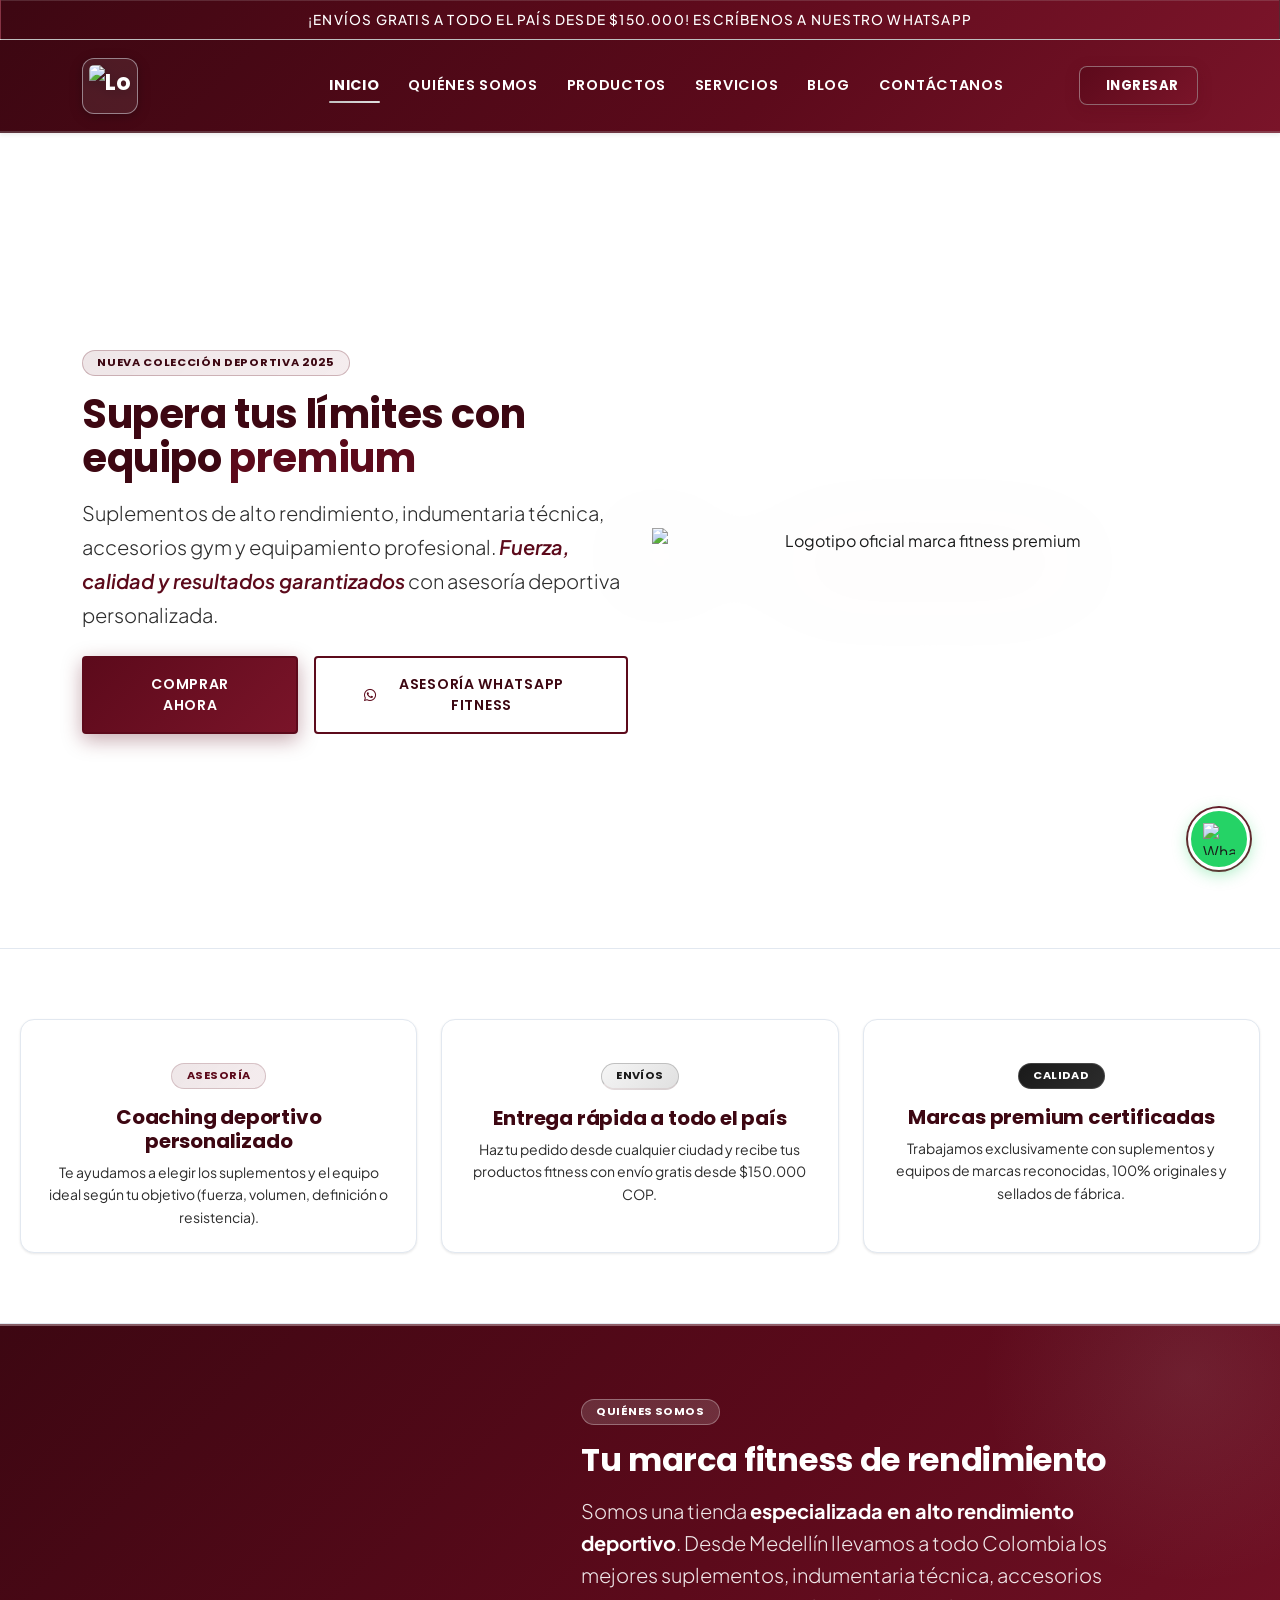
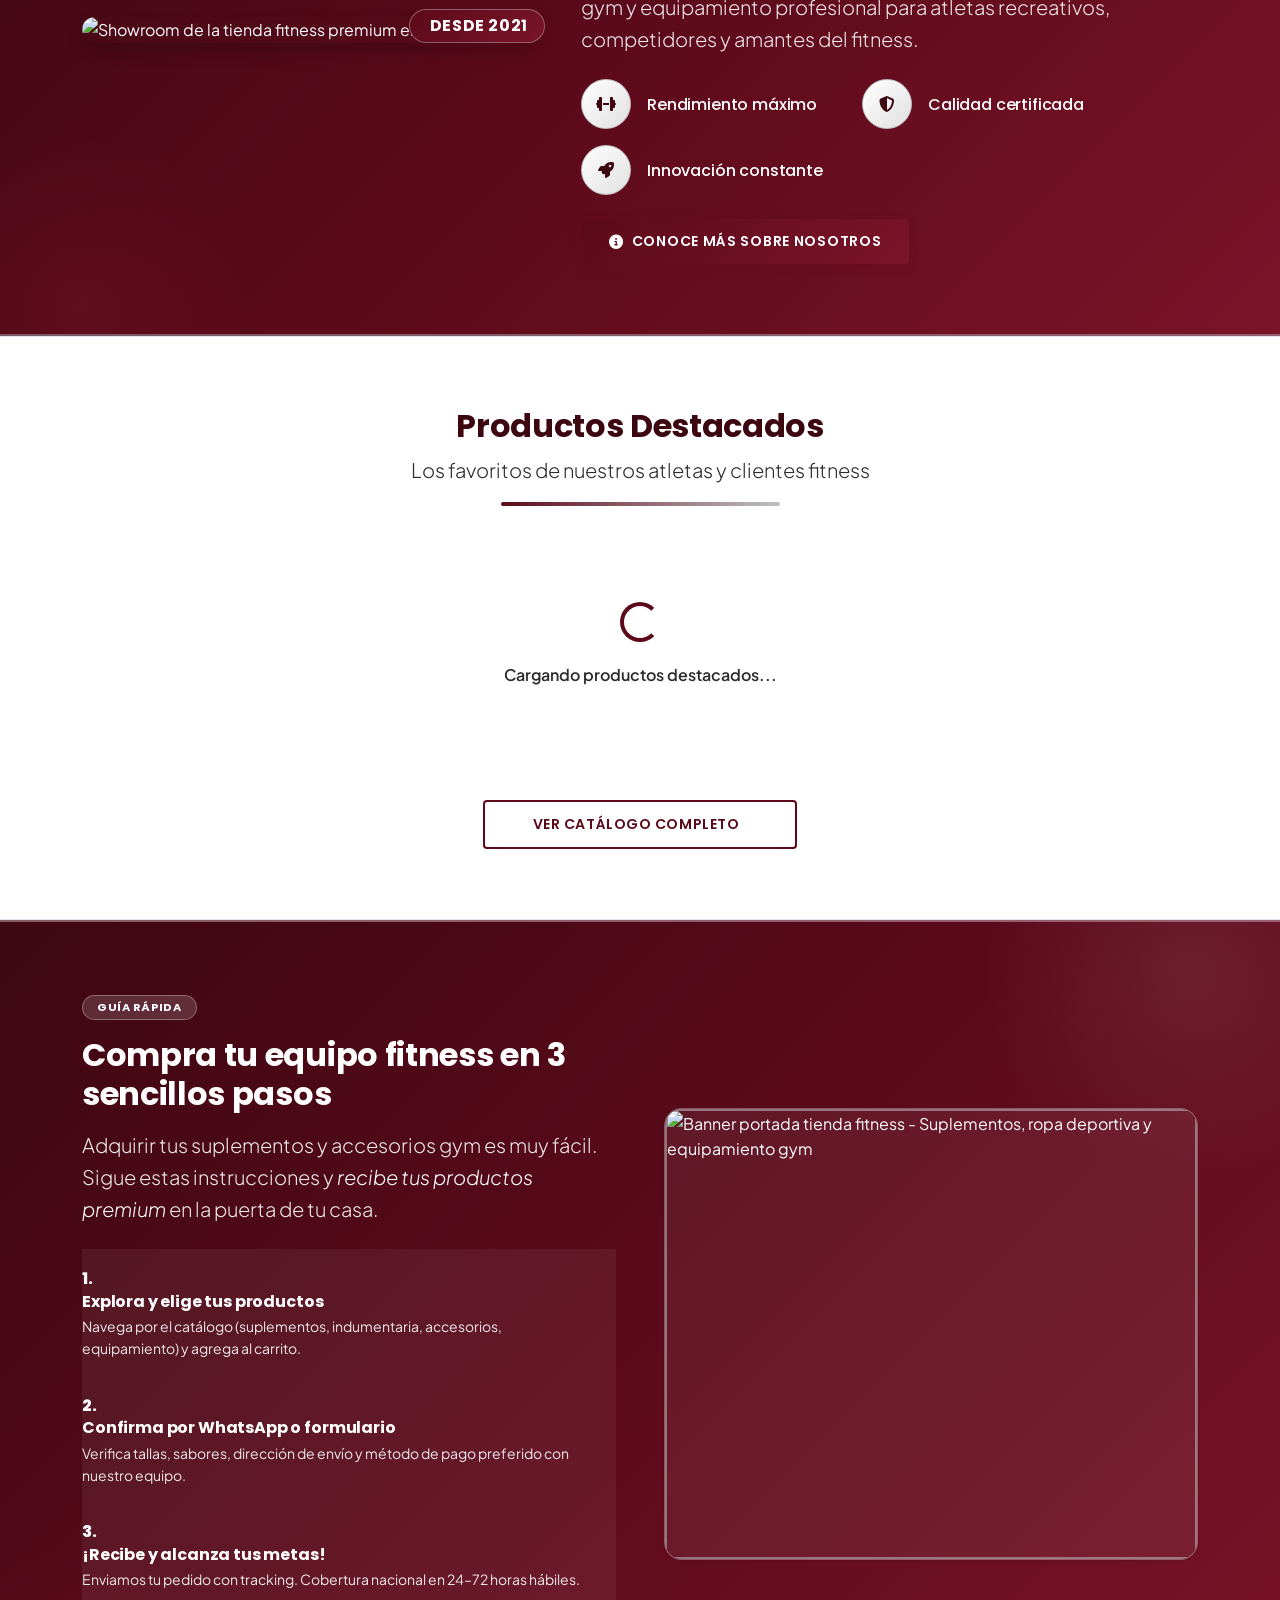
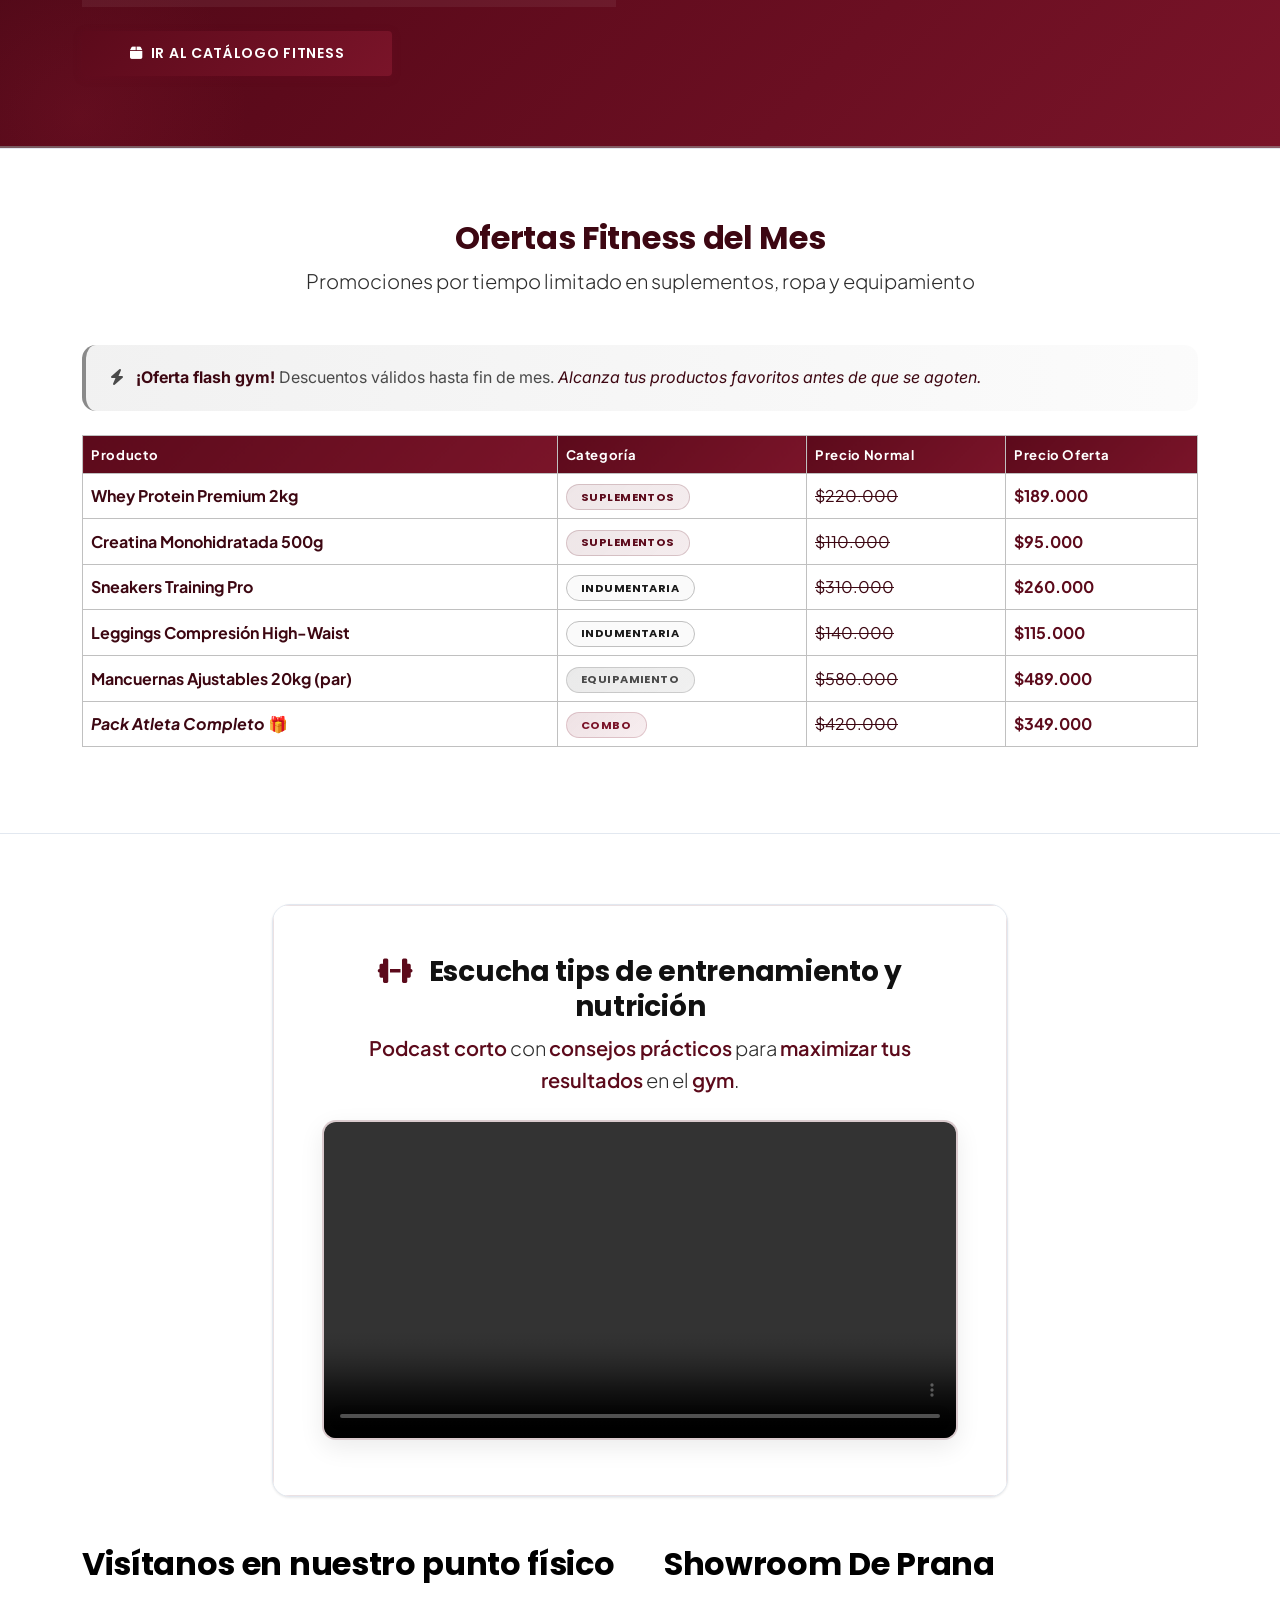
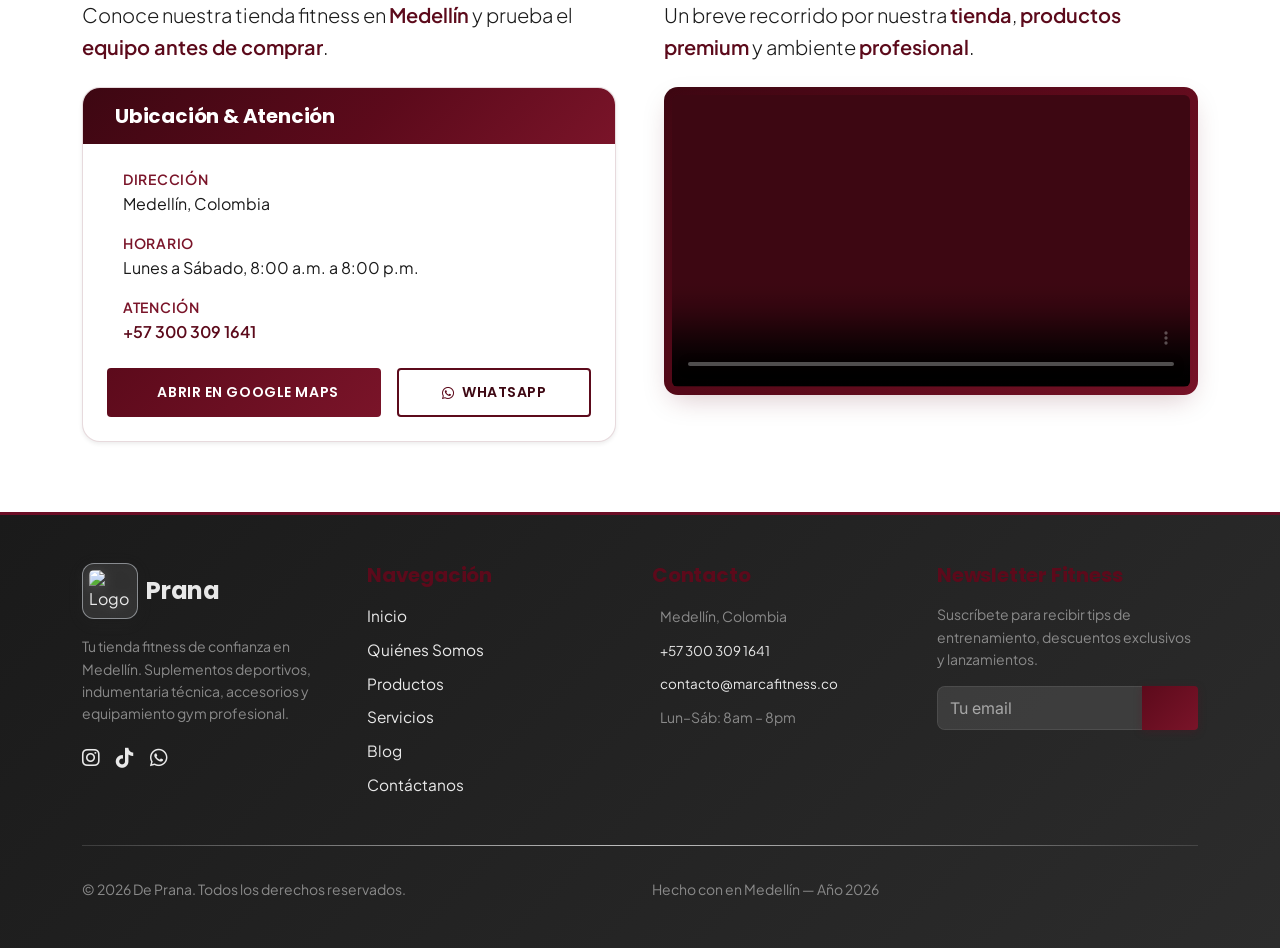
==== commit d7f04d27: "finalizacion pagina web Creacion base de datos conectada con todo el sistema , eliminacion completa " ====
--- a/index.html
+++ b/index.html
@@ -25,7 +25,7 @@
     <!-- Google Fonts: Poppins (títulos) + Inter (cuerpo) -->
     <link rel="preconnect" href="https://fonts.googleapis.com">
     <link rel="preconnect" href="https://fonts.gstatic.com" crossorigin>
-    <link href="https://fonts.googleapis.com/css2?family=Inter:wght@300;400;600&family=Poppins:wght@400;600;700;800&display=swap" rel="stylesheet">
+    <link href="https://fonts.googleapis.com/css2?family=Inter:wght@300;400;500;600&family=Plus+Jakarta+Sans:wght@300;400;500;600;700&family=Poppins:wght@400;600;700;800&display=swap" rel="stylesheet">
 
     <!-- Hojas de estilo del proyecto (orden de carga: variables → custom → global → auth → página) -->
     <link rel="stylesheet" href="css/variables.css">
@@ -33,100 +33,16 @@
     <link rel="stylesheet" href="css/global.css">
     <link rel="stylesheet" href="css/auth.css">
     <link rel="stylesheet" href="css/index.css">
+    <link rel="stylesheet" href="css/design-elevation.css">
 </head>
 <body>
 
     <!-- ==========================================================================
-         1. BARRA DE ANUNCIO SUPERIOR
-         Promoción visible en la parte superior de todas las páginas
-         ========================================================================== -->
-    <div class="barra-anuncio bg-success text-white text-center py-2">
-        <p class="mb-0"><i class="ri-flashlight-fill me-2"></i> ¡Envíos gratis a todo el país desde $150.000! Escríbenos directamente a nuestro WhatsApp <i class="ri-flashlight-fill ms-2"></i></p>
-    </div>
-
-    <!-- ==========================================================================
-         2. HEADER + NAVBAR RESPONSIVA DE BOOTSTRAP
-         Contiene logo, menú de navegación completo (6 páginas) y iconos
-         ========================================================================== -->
-    <header>
-    <nav class="navbar navbar-expand-lg navbar-light bg-light sticky-top shadow-sm">
-        <div class="container">
-            <!-- Logo y nombre de la empresa -->
-            <a class="navbar-brand fw-bold" href="index.html">
-                <img src="https://res.cloudinary.com/atexcbli/image/upload/f_auto/q_auto/logo.png" alt="Logo de la marca fitness" width="44" height="44" class="logo-imagen d-inline-block align-text-top me-2">
-            </a>
-
-            <!-- Botón hamburguesa para dispositivos móviles -->
-            <button class="navbar-toggler" type="button" data-bs-toggle="collapse" data-bs-target="#navbarNav" aria-controls="navbarNav" aria-expanded="false" aria-label="Toggle navigation">
-                <span class="navbar-toggler-icon"></span>
-            </button>
-
-            <!-- Menú de navegación completo con las 6 páginas requeridas -->
-            <div class="collapse navbar-collapse" id="navbarNav">
-                <ul class="navbar-nav ms-auto">
-                    <li class="nav-item">
-                        <a class="nav-link active" aria-current="page" href="index.html">Inicio</a>
-                    </li>
-                    <li class="nav-item">
-                        <a class="nav-link" href="paginas/quienes-somos.html">Quiénes Somos</a>
-                    </li>
-                    <li class="nav-item">
-                        <a class="nav-link" href="paginas/productos.html">Productos</a>
-                    </li>
-                    <li class="nav-item">
-                        <a class="nav-link" href="paginas/servicios.html">Servicios</a>
-                    </li>
-                    <li class="nav-item">
-                        <a class="nav-link" href="paginas/blog.html">Blog</a>
-                    </li>
-                    <li class="nav-item">
-                        <a class="nav-link" href="paginas/contactanos.html">Contáctanos</a>
-                    </li>
-                </ul>
-
-                <!-- Iconos de búsqueda y carrito con badge Bootstrap -->
-                <ul class="navbar-nav ms-3">
-                    <li class="nav-item">
-                        <a class="nav-link" href="#" aria-label="Buscar"><i class="ri-search-line fs-5"></i></a>
-                    </li>
-                    <li class="nav-item position-relative">
-                        <a class="nav-link" href="carrito.html" aria-label="Ver carrito de compras"><i class="ri-shopping-cart-fill fs-5"></i>
-                            <span class="badge bg-danger position-absolute top-0 start-100 translate-middle contador-carrito">0</span>
-                        </a>
-                    </li>
-                </ul>
-
-                <!-- Acceso / Cuenta de usuario (Módulo de Autenticación) -->
-                <ul class="navbar-nav ms-3 align-items-center">
-                    <!-- Botón de acceso (visible solo para invitados) -->
-                    <li class="nav-item" data-require-guest>
-                        <a href="login.html" class="auth-boton-acceso">
-                            <i class="ri-user-line"></i>
-                            <span class="d-none d-sm-inline">Ingresar</span>
-                        </a>
-                    </li>
-                    <!-- Menú de usuario (visible solo si está autenticado) -->
-                    <li class="nav-item auth-usuario-menu" data-require-auth style="display:none;">
-                        <div class="auth-avatar" data-auth-avatar id="auth-avatar-btn" role="button" tabindex="0" aria-label="Menú de usuario"></div>
-                        <div class="auth-dropdown" id="auth-dropdown">
-                            <div class="auth-dropdown-header">
-                                <p class="auth-dropdown-nombre" data-auth-nombre></p>
-                                <p class="auth-dropdown-email" data-auth-email></p>
-                            </div>
-                            <a href="dashboard.html" class="auth-dropdown-item" data-auth-perfil>
-                                <i class="ri-dashboard-line"></i> Mi Panel
-                            </a>
-                            <div class="auth-dropdown-divider"></div>
-                            <button class="auth-dropdown-item auth-dropdown-item--logout" data-auth-logout>
-                                <i class="ri-logout-box-r-line"></i> Cerrar Sesión
-                            </button>
-                        </div>
-                    </li>
-                </ul>
-            </div>
-        </div>
-    </nav>
-    </header>
+         HEADER GLOBAL (componente reutilizable)
+         Se inyecta dinámicamente desde js/components/header-footer.js
+         Incluye barra de anuncio + navbar + carrito + menú de usuario/sesión
+         ========================================================================== -->
+    <div id="global-header"></div>
 
     <!-- ==========================================================================
          3. MAIN — CONTENIDO PRINCIPAL DE LA PÁGINA DE INICIO
@@ -221,7 +137,7 @@
                     <div class="col-lg-5 mb-4 mb-lg-0 position-relative">
                         <img src="https://res.cloudinary.com/atexcbli/image/upload/f_auto/q_auto/logo.png" alt="Showroom de la tienda fitness premium en Medellín" class="img-fluid rounded-3 shadow">
                         <div class="position-absolute bottom-0 end-0 badge bg-success py-2 px-3 fs-6">
-                            <i class="ri-calendar-line me-1"></i> Desde 2019
+                            <i class="ri-calendar-line me-1"></i> Desde 2021
                         </div>
                     </div>
 
@@ -289,74 +205,8 @@
                     <div class="w-25 mx-auto" style="height: 4px; background: linear-gradient(to right, #5C0A1B, #C0C0C0); border-radius: 2px;"></div>
                 </div>
 
-                <!-- Sistema de rejillas Grid Bootstrap (obligatorio) -->
-                <div class="row g-4">
-                    <!-- Producto 1: Whey Protein -->
-                    <article class="col-lg-4 col-md-6" data-categoria="suplementos">
-                        <div class="tarjeta-producto card h-100 border-0 shadow-sm rounded-3 overflow-hidden position-relative hover-shadow transition" style="background-color: #FFFFFF !important;">
-                            <div class="position-relative overflow-hidden" style="height: 300px; background: linear-gradient(135deg, #F5F5F5 0%, #E0E0E0 100%) !important;">
-                                <img src="https://res.cloudinary.com/atexcbli/image/upload/f_auto/q_auto/11.png" alt="Whey Protein Premium 2kg - Proteína de suero lácteo" class="w-100 h-100 object-fit-contain p-3" loading="lazy">
-                                <span class="badge position-absolute top-3 start-3" style="background: linear-gradient(135deg, #3D0712 0%, #5C0A1B 50%, #7A1429 100%) !important; color: #FFFFFF !important; border: 1px solid rgba(192,192,192,0.18);">Nuevo</span>
-                            </div>
-                            <div class="card-body" style="background-color: #FFFFFF !important;">
-                                <span class="badge mb-2 d-inline-block" style="background: linear-gradient(135deg, rgba(92,10,27,0.10) 0%, rgba(122,20,41,0.08) 100%) !important; color: #5C0A1B !important; border: 1px solid rgba(92,10,27,0.18);">Suplementos</span>
-                                <h3 class="card-title h5 fw-bold" style="color: #3D0712 !important;">Whey Protein Premium 2kg</h3>
-                                <p class="card-text small" style="color: #2C2C2C !important;">Proteína de suero lácteo concentrada, 25g por porción, ideal para construcción muscular.</p>
-                                <div class="d-flex justify-content-between align-items-center mb-3">
-                                    <h4 class="mb-0 fw-bold" style="color: #5C0A1B !important;">$189.000</h4>
-                                    <small style="color: #8A8A8A !important;">COP</small>
-                                </div>
-                                <button class="btn btn-success w-100 btn-comprar-tarjeta">
-                                    <i class="ri-shopping-cart-line me-2"></i>Agregar al Carrito
-                                </button>
-                            </div>
-                        </div>
-                    </article>
-
-                    <!-- Producto 2: Creatina Monohidratada -->
-                    <article class="col-lg-4 col-md-6" data-categoria="suplementos">
-                        <div class="tarjeta-producto card h-100 border-0 shadow-sm rounded-3 overflow-hidden position-relative hover-shadow transition" style="background-color: #FFFFFF !important;">
-                            <div class="position-relative overflow-hidden" style="height: 300px; background: linear-gradient(135deg, #F5F5F5 0%, #E0E0E0 100%) !important;">
-                                <img src="https://res.cloudinary.com/atexcbli/image/upload/f_auto/q_auto/22.png" alt="Creatina Monohidratada 500g - Fuerza y potencia muscular" class="w-100 h-100 object-fit-contain p-3" loading="lazy">
-                                <span class="badge position-absolute top-3 start-3" style="background: linear-gradient(135deg, #7A1429 0%, #9A1F38 100%) !important; color: #FFFFFF !important;">Popular</span>
-                            </div>
-                            <div class="card-body" style="background-color: #FFFFFF !important;">
-                                <span class="badge mb-2 d-inline-block" style="background: linear-gradient(135deg, rgba(122,20,41,0.12) 0%, rgba(154,31,56,0.08) 100%) !important; color: #7A1429 !important; border: 1px solid rgba(122,20,41,0.18);">Suplementos</span>
-                                <h3 class="card-title h5 fw-bold" style="color: #3D0712 !important;">Creatina Monohidratada 500g</h3>
-                                <p class="card-text small" style="color: #2C2C2C !important;">Creatina micronizada pura, mejora fuerza, potencia y recuperación muscular.</p>
-                                <div class="d-flex justify-content-between align-items-center mb-3">
-                                    <h4 class="mb-0 fw-bold" style="color: #5C0A1B !important;">$95.000</h4>
-                                    <small style="color: #8A8A8A !important;">COP</small>
-                                </div>
-                                <button class="btn btn-success w-100 btn-comprar-tarjeta">
-                                    <i class="ri-shopping-cart-line me-2"></i>Agregar al Carrito
-                                </button>
-                            </div>
-                        </div>
-                    </article>
-
-                    <!-- Producto 3: Sneakers Training -->
-                    <article class="col-lg-4 col-md-6" data-categoria="indumentaria">
-                        <div class="tarjeta-producto card h-100 border-0 shadow-sm rounded-3 overflow-hidden position-relative hover-shadow transition" style="background-color: #FFFFFF !important;">
-                            <div class="position-relative overflow-hidden" style="height: 300px; background: linear-gradient(135deg, #F5F5F5 0%, #E0E0E0 100%) !important;">
-                                <img src="https://res.cloudinary.com/atexcbli/image/upload/f_auto/q_auto/33.png" alt="Zapatillas Sneakers Training Pro - Estabilidad y soporte gym" class="w-100 h-100 object-fit-contain p-3" loading="lazy">
-                                <span class="badge position-absolute top-3 start-3" style="background: linear-gradient(135deg, #2C2C2C 0%, #4A4A4A 100%) !important; color: #FFFFFF !important;">Destacado</span>
-                            </div>
-                            <div class="card-body" style="background-color: #FFFFFF !important;">
-                                <span class="badge mb-2 d-inline-block" style="background: linear-gradient(135deg, rgba(44,44,44,0.10) 0%, rgba(74,74,74,0.08) 100%) !important; color: #4A4A4A !important; border: 1px solid rgba(44,44,44,0.18);">Indumentaria</span>
-                                <h3 class="card-title h5 fw-bold" style="color: #3D0712 !important;">Sneakers Training Pro</h3>
-                                <p class="card-text small" style="color: #2C2C2C !important;">Zapatillas de entrenamiento con suela anti-deslizante y soporte lateral para levantamiento.</p>
-                                <div class="d-flex justify-content-between align-items-center mb-3">
-                                    <h4 class="mb-0 fw-bold" style="color: #5C0A1B !important;">$260.000</h4>
-                                    <small style="color: #8A8A8A !important;">COP</small>
-                                </div>
-                                <button class="btn btn-success w-100 btn-comprar-tarjeta">
-                                    <i class="ri-shopping-cart-line me-2"></i>Agregar al Carrito
-                                </button>
-                            </div>
-                        </div>
-                    </article>
-                </div>
+                <!-- Grilla dinámica de productos destacados desde Supabase -->
+                <div id="contenedor-productos-destacados" class="row g-4"></div>
 
                 <!-- Botón para ver todos los productos -->
                 <div class="text-center mt-5">
@@ -515,34 +365,44 @@
                         <h2 class="display-5 fw-bold mb-3" style="color: #000000 !important;">Visítanos en nuestro punto físico</h2>
                         <p class="lead mb-4" style="color: #1A1A1A !important;">Conoce nuestra tienda fitness en <span style="color: #5C0A1B !important; font-weight: 600;">Medellín</span> y prueba el <span style="color: #5C0A1B !important; font-weight: 600;">equipo antes de comprar</span>.</p>
 
-                        <!-- Lista UL con información de contacto -->
-                        <div class="mb-4">
-                            <div class="d-flex align-items-center mb-3">
-                                <i class="ri-map-pin-fill fs-4 me-3" style="color: #5C0A1B !important;"></i>
-                                <div>
-                                    <h3 class="h6 mb-0 fw-bold" style="color: #3D0712 !important;">Dirección</h3>
-                                    <p class="mb-0" style="color: #1A1A1A !important;">Medellín, Colombia</p>
+                        <!-- Tarjeta minimalista: Ubicación &amp; Atención (reemplaza el iframe de Google Maps) -->
+                        <div class="rounded-4 overflow-hidden shadow-sm" style="background: #FFFFFF; border: 1px solid rgba(92,10,27,0.15);">
+                            <div class="px-4 py-3" style="background: linear-gradient(135deg, #3D0712 0%, #5C0A1B 55%, #7A1429 100%);">
+                                <h3 class="h5 fw-bold mb-0 text-white"><i class="ri-map-pin-2-fill me-2"></i>Ubicación &amp; Atención</h3>
+                            </div>
+                            <div class="p-4">
+                                <ul class="list-unstyled mb-4">
+                                    <li class="d-flex align-items-start mb-3">
+                                        <i class="ri-map-pin-fill fs-5 me-3" style="color: #5C0A1B;"></i>
+                                        <div>
+                                            <span class="d-block fw-semibold small text-uppercase" style="color: #7A1429; letter-spacing: 0.05em;">Dirección</span>
+                                            <span style="color: #1A1A1A;">Medellín, Colombia</span>
+                                        </div>
+                                    </li>
+                                    <li class="d-flex align-items-start mb-3">
+                                        <i class="ri-time-fill fs-5 me-3" style="color: #5C0A1B;"></i>
+                                        <div>
+                                            <span class="d-block fw-semibold small text-uppercase" style="color: #7A1429; letter-spacing: 0.05em;">Horario</span>
+                                            <span style="color: #1A1A1A;">Lunes a Sábado, 8:00 a.m. a 8:00 p.m.</span>
+                                        </div>
+                                    </li>
+                                    <li class="d-flex align-items-start">
+                                        <i class="ri-phone-fill fs-5 me-3" style="color: #5C0A1B;"></i>
+                                        <div>
+                                            <span class="d-block fw-semibold small text-uppercase" style="color: #7A1429; letter-spacing: 0.05em;">Atención</span>
+                                            <a href="tel:+573332359677" style="color: #5C0A1B; font-weight: 600; text-decoration: none;">+57 300 309 1641</a>
+                                        </div>
+                                    </li>
+                                </ul>
+                                <div class="d-flex flex-column flex-sm-row gap-3">
+                                    <a href="https://www.google.com/maps/search/?api=1&amp;query=6.336250156809227,-75.55798064181052" target="_blank" rel="noopener noreferrer" class="btn flex-fill fw-semibold" style="background: linear-gradient(135deg, #5C0A1B 0%, #7A1429 100%); color: #FFFFFF; border: none;">
+                                        <i class="ri-map-2-line me-2"></i> Abrir en Google Maps
+                                    </a>
+                                    <a href="https://wa.me/573332359677?text=Hola!%20Quiero%20asesoría%20fitness" target="_blank" rel="noopener noreferrer" class="btn flex-fill fw-semibold" style="background: transparent; color: #3D0712; border: 2px solid #5C0A1B;">
+                                        <i class="fab fa-whatsapp me-2" style="color: #5C0A1B;"></i> WhatsApp
+                                    </a>
                                 </div>
                             </div>
-                            <div class="d-flex align-items-center mb-3">
-                                <i class="ri-time-fill fs-4 me-3" style="color: #5C0A1B !important;"></i>
-                                <div>
-                                    <h3 class="h6 mb-0 fw-bold" style="color: #3D0712 !important;">Horario</h3>
-                                    <p class="mb-0" style="color: #1A1A1A !important;">Lunes a Sábado, 8:00 a.m. a 8:00 p.m.</p>
-                                </div>
-                            </div>
-                            <div class="d-flex align-items-center">
-                                <i class="ri-phone-fill fs-4 me-3" style="color: #5C0A1B !important;"></i>
-                                <div>
-                                    <h3 class="h6 mb-0 fw-bold" style="color: #3D0712 !important;">Atención</h3>
-                                    <p class="mb-0" style="color: #1A1A1A !important;"><a href="tel:+573332359677" style="color: #5C0A1B !important; font-weight: 600; text-decoration: none;">+57 300 309 1641</a></p>
-                                </div>
-                            </div>
-                        </div>
-
-                        <!-- Iframe de Google Maps (requisito obligatorio) -->
-                        <div class="ratio ratio-16x9 rounded-3 overflow-hidden" style="border: 2px solid rgba(92,10,27,0.18); box-shadow: 0 6px 20px rgba(0, 0, 0, 0.08);">
-                            <iframe title="Ubicación de la tienda fitness premium en Medellín" src="https://www.google.com/maps/embed?pb=!3m2!1ses!2sus!4v1784080160495!5m2!1ses!2sus!6m8!1m7!1s_Qchf1-XgBYVNyeq1Fev9g!2m2!1d6.336250156809227!2d-75.55798064181052!3f277.6225894074462!4f11.508190381646159!5f0.7820865974627469" allowfullscreen="" loading="lazy" referrerpolicy="strict-origin-when-cross-origin"></iframe>
                         </div>
                     </div>
 
@@ -565,82 +425,10 @@
     </main><!-- /main contenido-principal -->
 
     <!-- ==========================================================================
-         FOOTER — Pie de página común en todas las páginas
-         Información de contacto, redes sociales, navegación y copyright
-         ========================================================================== -->
-    <footer class="bg-dark text-light py-5">
-        <div class="container">
-            <div class="row g-4 mb-4">
-                <!-- Columna 1: Información de marca -->
-                <div class="col-lg-3 col-md-6">
-                    <a href="index.html" class="d-flex align-items-center text-decoration-none mb-3">
-                        <img src="https://res.cloudinary.com/atexcbli/image/upload/f_auto/q_auto/logo.png" alt="Logo de la marca fitness" width="40" height="40" class="logo-imagen me-2">
-                        <h4 class="fw-bold mb-0 text-light">Prana</h4>
-                    </a>
-                    <p class="text-muted small">Tu tienda fitness de confianza en Medellín. Suplementos deportivos, indumentaria técnica, accesorios y equipamiento gym profesional.</p>
-                    <!-- Redes sociales -->
-                    <div class="d-flex gap-3 mt-3">
-                        <a href="https://www.instagram.com/" target="_blank" aria-label="Instagram" class="text-light text-decoration-none fs-5 hover-text-success transition">
-                            <i class="fab fa-instagram"></i>
-                        </a>
-                        <a href="https://www.tiktok.com/" target="_blank" aria-label="TikTok" class="text-light text-decoration-none fs-5 hover-text-success transition">
-                            <i class="fab fa-tiktok"></i>
-                        </a>
-                        <a href="https://wa.me/573332359677" target="_blank" aria-label="WhatsApp" class="text-light text-decoration-none fs-5 hover-text-success transition">
-                            <i class="fab fa-whatsapp"></i>
-                        </a>
-                    </div>
-                </div>
-
-                <!-- Columna 2: Navegación completa (6 páginas) -->
-                <div class="col-lg-3 col-md-6">
-                    <h5 class="fw-bold mb-3 text-success">Navegación</h5>
-                    <ul class="list-unstyled">
-                        <li class="mb-2"><a href="index.html" class="text-light text-decoration-none hover-text-success transition">Inicio</a></li>
-                        <li class="mb-2"><a href="paginas/quienes-somos.html" class="text-light text-decoration-none hover-text-success transition">Quiénes Somos</a></li>
-                        <li class="mb-2"><a href="paginas/productos.html" class="text-light text-decoration-none hover-text-success transition">Productos</a></li>
-                        <li class="mb-2"><a href="paginas/servicios.html" class="text-light text-decoration-none hover-text-success transition">Servicios</a></li>
-                        <li class="mb-2"><a href="paginas/blog.html" class="text-light text-decoration-none hover-text-success transition">Blog</a></li>
-                        <li><a href="paginas/contactanos.html" class="text-light text-decoration-none hover-text-success transition">Contáctanos</a></li>
-                    </ul>
-                </div>
-
-                <!-- Columna 3: Información de contacto -->
-                <div class="col-lg-3 col-md-6">
-                    <h5 class="fw-bold mb-3 text-success">Contacto</h5>
-                    <ul class="list-unstyled">
-                        <li class="mb-2"><i class="ri-map-pin-fill text-success me-2"></i><span class="text-muted small">Medellín, Colombia</span></li>
-                        <li class="mb-2"><i class="ri-phone-fill text-success me-2"></i><a href="tel:+573332359677" class="text-light text-decoration-none hover-text-success transition small">+57 333 235 9677</a></li>
-                        <li class="mb-2"><i class="ri-mail-fill text-success me-2"></i><a href="mailto:contacto@marcafitness.co" class="text-light text-decoration-none hover-text-success transition small">contacto@marcafitness.co</a></li>
-                        <li><i class="ri-time-fill text-success me-2"></i><span class="text-muted small">Lun–Sáb: 8am – 8pm</span></li>
-                    </ul>
-                </div>
-
-                <!-- Columna 4: Newsletter suscripción -->
-                <div class="col-lg-3 col-md-6">
-                    <h5 class="fw-bold mb-3 text-success">Newsletter Fitness</h5>
-                    <p class="text-muted small mb-3">Suscríbete para recibir tips de entrenamiento, descuentos exclusivos y lanzamientos.</p>
-                    <div class="input-group mb-2">
-                        <input type="email" class="form-control" placeholder="Tu email" aria-label="Tu email">
-                        <button class="btn btn-success" type="button"><i class="ri-send-plane-fill"></i></button>
-                    </div>
-                </div>
-            </div>
-
-            <!-- Línea divisoria -->
-            <hr class="bg-secondary">
-
-            <!-- Copyright y año de desarrollo (requisito obligatorio) -->
-            <div class="row text-center text-md-start">
-                <div class="col-md-6 mb-2 mb-md-0">
-                    <p class="text-muted small mb-0">© 2026 De Prana. Todos los derechos reservados.</p>
-                </div>
-                <div class="col-md-6">
-                    <p class="text-muted small mb-0">Hecho con <i class="ri-heart-fill text-danger"></i> en Medellín — Año 2026</p>
-                </div>
-            </div>
-        </div>
-    </footer>
+         FOOTER GLOBAL (componente reutilizable)
+         Se inyecta dinámicamente desde js/components/header-footer.js
+         ========================================================================== -->
+    <div id="global-footer"></div>
 
     <!-- ==========================================================================
          BOTÓN FLOTANTE DE WHATSAPP
@@ -656,6 +444,9 @@
     <!-- Utilidades (deben cargarse primero) -->
     <script src="js/utils/storage.js"></script>
     <script src="js/utils/hash.js"></script>
+
+    <!-- Cliente Supabase (para conexión con PostgreSQL) -->
+    <script src="js/services/supabaseClient.js"></script>
 
     <!-- Servicios (capa de abstracción de autenticación) -->
     <script src="js/services/auth.js"></script>
@@ -666,6 +457,10 @@
     <script src="js/components/auth-modal.js"></script>
     <script src="js/components/auth-guard.js"></script>
 
+    <!-- Componente global de cabecera y pie (debe cargar ANTES de main.js) -->
+    <script src="js/components/header-footer.js"></script>
+    <script src="js/services/productos-store.js"></script>
+
     <!-- Inicializador global -->
     <script src="js/main.js"></script>
 
--- a/css/variables.css
+++ b/css/variables.css
@@ -3,11 +3,11 @@
     /* ── PALETA FITNESS TRICOLOR — Vinotinto / Plateado / Blanco ── */
 
     /* VINOTINTO — Color dominante (fondos oscuros, navbar, CTAs principales) */
-    --vinotinto:          #5C0A1B;   /* Vinotinto profundo — máximo impacto */
+    --vinotinto:          #6B0D25;   /* Vinotinto profundo — paleta corporativa oficial */
     --vinotinto-hover:    #7A1429;   /* Vinotinto un poco más claro — hover */
     --vinotinto-claro:    #9A1F38;   /* Vinotinto medio — acentos intensos */
     --vinotinto-oscuro:   #3D0712;   /* Vinotinto muy oscuro — contraste extremo */
-    --vinotinto-suave:    rgba(92, 10, 27, 0.08);
+    --vinotinto-suave:    rgba(107, 13, 37, 0.08);
 
     /* PLATEADO / GRIS METÁLICO — Color de estructura (bordes, textos secundarios, detalles) */
     --plateado:           #C0C0C0;   /* Plata metálico clásico */
@@ -34,31 +34,32 @@
 
     /* BORDES */
     --borde-suave:        #D4D4D4;
-    --borde-vinotinto:    #5C0A1B;
+    --borde-vinotinto:    #6B0D25;
     --borde-plateado:     #C0C0C0;
+    --plateado-borde:     #E2E8F0;   /* Plateado suave — bordes de tarjetas y separadores */
 
     /* ── GRADIENTES FITNESS ENERGÉTICOS ── */
-    --gradiente-vinotinto:      linear-gradient(135deg, #3D0712 0%, #5C0A1B 40%, #7A1429 100%);
-    --gradiente-vinotinto-suave:linear-gradient(135deg, rgba(92,10,27,0.92) 0%, rgba(122,20,41,0.85) 100%);
+    --gradiente-vinotinto:      linear-gradient(135deg, #3D0712 0%, #6B0D25 40%, #7A1429 100%);
+    --gradiente-vinotinto-suave:linear-gradient(135deg, rgba(107,13,37,0.92) 0%, rgba(122,20,41,0.85) 100%);
     --gradiente-metal:          linear-gradient(135deg, #2C2C2C 0%, #4A4A4A 50%, #2C2C2C 100%);
     --gradiente-plateado:       linear-gradient(135deg, #C0C0C0 0%, #E0E0E0 50%, #8A8A8A 100%);
-    --gradiente-cta:            linear-gradient(135deg, #5C0A1B 0%, #7A1429 100%);
-    --gradiente-seccion:        linear-gradient(180deg, #FAFAFA 0%, #F0F0F0 100%);
-    --gradiente-texto-energia:  linear-gradient(135deg, #5C0A1B 0%, #9A1F38 100%);
+    --gradiente-cta:            linear-gradient(135deg, #6B0D25 0%, #7A1429 100%);
+    --gradiente-seccion:        linear-gradient(180deg, #FAFAFA 0%, #F5F5F5 100%);
+    --gradiente-texto-energia:  linear-gradient(135deg, #6B0D25 0%, #9A1F38 100%);
     --gradiente-texto-plateado: linear-gradient(135deg, #8A8A8A 0%, #C0C0C0 100%);
 
     /* ── TIPOGRAFÍAS (se mantienen, son adecuadas) ── */
     --fuente-titulos: 'Poppins', sans-serif;
-    --fuente-cuerpo:  'Inter', sans-serif;
+    --fuente-cuerpo:  'Plus Jakarta Sans', 'Inter', sans-serif;
 
-    /* ── SOMBRAS FITNESS (impacto + acento plateado/vinotinto) ── */
-    --sombra-xs:    0 2px 8px  rgba(92, 10, 27, 0.08);
-    --sombra-suave: 0 4px 15px rgba(92, 10, 27, 0.10);
-    --sombra-media: 0 8px 25px rgba(92, 10, 27, 0.14);
-    --sombra-alta:  0 12px 40px rgba(92, 10, 27, 0.20);
-    --sombra-vinotinto: 0 6px 24px rgba(92, 10, 27, 0.35);
-    --sombra-plateada:  0 6px 20px rgba(192, 192, 192, 0.30);
-    --sombra-neon:     0 0 20px rgba(154, 31, 56, 0.45);
+    /* ── SOMBRAS FITNESS — minimalistas, sin dominar el diseño ── */
+    --sombra-xs:    0 1px 3px rgba(0,0,0,0.06), 0 1px 2px rgba(0,0,0,0.04);
+    --sombra-suave: 0 4px 6px rgba(0,0,0,0.05), 0 1px 3px rgba(0,0,0,0.04);
+    --sombra-media: 0 10px 15px rgba(0,0,0,0.07), 0 4px 6px rgba(0,0,0,0.05);
+    --sombra-alta:  0 20px 25px rgba(0,0,0,0.08), 0 10px 10px rgba(0,0,0,0.04);
+    --sombra-vinotinto: 0 4px 14px rgba(107,13,37,0.25);
+    --sombra-plateada:  0 4px 14px rgba(192,192,192,0.20);
+    --sombra-neon:      0 0 0 1px rgba(107,13,37,0.15), 0 4px 16px rgba(107,13,37,0.20);
 
     /* ── BORDER RADIUS (ángulos más marcados para look industrial/gym) ── */
     --radio-sm:      4px;
--- a/css/global.css
+++ b/css/global.css
@@ -77,7 +77,7 @@
     position: sticky;
     top: 0;
     z-index: 1000;
-    box-shadow: var(--sombra-neon);
+    box-shadow: 0 2px 8px rgba(0,0,0,0.18);
     backdrop-filter: blur(10px);
 }
 
@@ -484,7 +484,7 @@
 }
 
 .tarjeta-producto:hover {
-    transform: translateY(-8px);
+    transform: translateY(-4px);
     box-shadow: var(--sombra-vinotinto);
     border-color: var(--vinotinto);
 }
@@ -492,7 +492,7 @@
 .imagen-producto-wrapper {
     position: relative;
     background: linear-gradient(135deg, #1a1a1a 0%, var(--vinotinto-oscuro) 100%);
-    height: 320px;
+    height: 280px;
     overflow: hidden;
 }
 
@@ -901,4 +901,93 @@
         flex-direction: column;
         text-align: center;
     }
-}
+
+    .footer-grid {
+        grid-template-columns: 1fr;
+        gap: 24px;
+    }
+}
+
+/* ==========================================================================
+   12. RESPONSIVE — PANTALLAS MUY PEQUEÑAS (360px – 414px)
+   ========================================================================== */
+@media (max-width: 414px) {
+    .contenedor {
+        width: 95%;
+        padding: 0 12px;
+    }
+    .grilla-productos {
+        grid-template-columns: 1fr;
+        gap: 16px;
+    }
+    .btn {
+        min-height: 44px;
+        display: flex;
+        align-items: center;
+        justify-content: center;
+    }
+    .barra-anuncio {
+        font-size: 0.72rem;
+        padding: 7px 8px;
+        letter-spacing: 0.5px;
+    }
+    .logo h1 {
+        font-size: 0.9rem;
+    }
+}
+
+/* ==========================================================================
+   13. BOTONES DE ACCIÓN DE PRODUCTOS (CARRITO Y FAVORITOS)
+   ========================================================================== */
+.tarjeta-btns {
+    display: flex;
+    gap: 8px;
+    align-items: center;
+}
+.tarjeta-btns .btn-carrito-principal {
+    flex: 1;
+    min-width: 0;
+}
+.btn-fav {
+    display: inline-flex;
+    align-items: center;
+    justify-content: center;
+    width: 42px;
+    height: 42px;
+    border: 1.5px solid #C0C0C0;
+    border-radius: 8px;
+    background: #FFFFFF;
+    color: #8A8A8A;
+    font-size: 1.15rem;
+    cursor: pointer;
+    transition: all 0.25s cubic-bezier(0.4, 0, 0.2, 1);
+    flex-shrink: 0;
+    position: relative;
+    overflow: hidden;
+}
+.btn-fav:hover {
+    border-color: #5C0A1B;
+    color: #5C0A1B;
+    background: rgba(92, 10, 27, 0.05);
+    transform: scale(1.08);
+}
+.btn-fav.activo {
+    background: linear-gradient(135deg, #5C0A1B, #7A1429);
+    border-color: #5C0A1B;
+    color: #FFFFFF;
+    box-shadow: 0 4px 12px rgba(92, 10, 27, 0.32);
+}
+.btn-fav.activo:hover {
+    background: linear-gradient(135deg, #7A1429, #9A1F38);
+    transform: scale(1.08);
+}
+@keyframes fav-pulse {
+    0%   { transform: scale(1); }
+    40%  { transform: scale(1.38); }
+    70%  { transform: scale(0.93); }
+    100% { transform: scale(1); }
+}
+.btn-fav.pulsando {
+    animation: fav-pulse 0.42s cubic-bezier(0.34, 1.56, 0.64, 1) both;
+}
+
--- a/css/index.css
+++ b/css/index.css
@@ -12,15 +12,17 @@
 /* Bloque base común de toda sección del index (padding, separadores plateados) */
 .idx-seccion {
     position: relative;
-    padding: 80px 0;
+    padding: 70px 0;
+    padding-left: max(20px, env(safe-area-inset-left));
+    padding-right: max(20px, env(safe-area-inset-right));
     clear: both;
 }
 
 /* ── Variante CLARA: fondo blanco / muy claro → texto OSCURO vinotinto ── */
 .idx-seccion--clara {
-    background: linear-gradient(180deg, #FFFFFF 0%, #F6F6F6 100%);
-    border-top: 1px solid rgba(192, 192, 192, 0.35);
-    border-bottom: 1px solid rgba(192, 192, 192, 0.35);
+    background-color: #FFFFFF;
+    border-top: 1px solid #E2E8F0;
+    border-bottom: 1px solid #E2E8F0;
     color: #1A1A1A;
 }
 
@@ -111,7 +113,7 @@
     width: 340px;
     height: 340px;
     border-radius: 50%;
-    background: radial-gradient(circle, rgba(154, 31, 56, 0.30) 0%, transparent 70%);
+    background: radial-gradient(circle, rgba(154, 31, 56, 0.18) 0%, transparent 70%);
     bottom: -140px;
     left: -90px;
     pointer-events: none;
@@ -798,3 +800,51 @@
         font-size: 1.7rem;
     }
 }
+
+@media (max-width: 414px) {
+    .idx-seccion {
+        padding: 40px 0;
+    }
+    /* Hero: botones en columna */
+    .d-flex.flex-column.flex-sm-row.gap-3 {
+        gap: 10px !important;
+    }
+    /* Tabla ofertas: texto más pequeño */
+    .table {
+        font-size: 0.80rem;
+    }
+    /* Video wrapper: controles accesibles */
+    video {
+        min-height: 180px;
+    }
+    /* Card beneficios: padding reducido */
+    .col-lg-4.col-md-6 .card-body {
+        padding: 1rem !important;
+    }
+}
+@media (max-width: 360px) {
+    .idx-seccion {
+        padding: 32px 0;
+    }
+}
+
+@media (max-width: 576px) {
+    /* Hero h1 en móvil */
+    .idx-seccion .display-4 {
+        font-size: 1.8rem !important;
+        line-height: 1.2 !important;
+    }
+    .idx-seccion .lead {
+        font-size: 0.95rem !important;
+    }
+    /* Hero: imagen del logo más pequeña */
+    .idx-seccion .col-lg-6 .img-fluid {
+        max-height: 280px !important;
+    }
+    /* Botones hero en móvil: ancho completo */
+    .idx-seccion .btn-lg {
+        padding: 12px 20px !important;
+        font-size: 0.85rem !important;
+        width: 100%;
+    }
+}
--- a/css/design-elevation.css
+++ b/css/design-elevation.css
@@ -0,0 +1,468 @@
+/* ==========================================================================
+   design-elevation.css — Elevación Visual & Correcciones Mobile-First
+   Prana Fitness | Sistema de diseño Premium
+   Cargado DESPUÉS de global.css para sobrescribir con mayor especificidad.
+   ========================================================================== */
+
+/* ==========================================================================
+   0. FUENTES: Plus Jakarta Sans como fuente de cuerpo premium
+   ========================================================================== */
+:root {
+    --fuente-cuerpo: 'Plus Jakarta Sans', 'Inter', sans-serif;
+    --fuente-titulos: 'Poppins', sans-serif;
+
+    /* Paleta corporativa ajustada */
+    --vinotinto:          #6B0D25;
+    --vinotinto-hover:    #7A1429;
+    --vinotinto-claro:    #9A1F38;
+    --vinotinto-oscuro:   #3D0712;
+    --plateado-borde:     #E2E8F0;   /* Borde plateado suave — tarjetas secundarias */
+
+    /* Sombras minimalistas (sustituyen las dramáticas) */
+    --sombra-xs:         0 1px 3px rgba(0,0,0,0.06), 0 1px 2px rgba(0,0,0,0.04);
+    --sombra-suave:      0 4px 6px rgba(0,0,0,0.05), 0 1px 3px rgba(0,0,0,0.04);
+    --sombra-media:      0 10px 15px rgba(0,0,0,0.07), 0 4px 6px rgba(0,0,0,0.05);
+    --sombra-alta:       0 20px 25px rgba(0,0,0,0.08), 0 10px 10px rgba(0,0,0,0.04);
+    --sombra-vinotinto:  0 4px 14px rgba(107,13,37,0.25);
+    --sombra-plateada:   0 4px 14px rgba(192,192,192,0.20);
+    --sombra-neon:       0 0 0 1px rgba(107,13,37,0.15), 0 4px 16px rgba(107,13,37,0.18);
+
+    /* Gradientes actualizados */
+    --gradiente-vinotinto:       linear-gradient(135deg, #3D0712 0%, #6B0D25 40%, #7A1429 100%);
+    --gradiente-vinotinto-suave: linear-gradient(135deg, rgba(107,13,37,0.92) 0%, rgba(122,20,41,0.85) 100%);
+    --gradiente-cta:             linear-gradient(135deg, #6B0D25 0%, #7A1429 100%);
+}
+
+/* ==========================================================================
+   1. BASE — Renderizado de texto mejorado
+   ========================================================================== */
+body {
+    -webkit-font-smoothing: antialiased;
+    -moz-osx-font-smoothing: grayscale;
+    text-rendering: optimizeLegibility;
+    overflow-x: hidden; /* Previene scroll horizontal global */
+}
+
+/* ==========================================================================
+   2. TIPOGRAFÍA JERÁRQUICA — Escalas limpias y coherentes
+   ========================================================================== */
+h1, h2, h3, h4, h5, h6,
+.h1, .h2, .h3, .h4, .h5, .h6 {
+    font-family: var(--fuente-titulos);
+    letter-spacing: -0.01em;
+    line-height: 1.2;
+}
+
+p, li, td, th, label, input, textarea, select {
+    font-family: var(--fuente-cuerpo);
+}
+
+/* Tamaños de display más controlados */
+.display-4 { font-size: clamp(1.8rem, 4vw, 2.5rem); line-height: 1.15; }
+.display-5 { font-size: clamp(1.5rem, 3.5vw, 2rem); line-height: 1.2; }
+.display-6 { font-size: clamp(1.3rem, 3vw, 1.75rem); line-height: 1.25; }
+
+/* ==========================================================================
+   3. HEADER — Limpio sin sombra neon exagerada
+   ========================================================================== */
+.header-principal {
+    box-shadow: 0 2px 8px rgba(0,0,0,0.16) !important;
+    border-bottom: 1px solid rgba(226,232,240,0.3) !important;
+}
+
+/* Logo más refinado */
+.logo-imagen {
+    box-shadow: 0 2px 8px rgba(0,0,0,0.20) !important;
+    border-color: rgba(226,232,240,0.5) !important;
+}
+
+.logo a:hover .logo-imagen {
+    box-shadow: 0 4px 14px rgba(107,13,37,0.30) !important;
+}
+
+/* ==========================================================================
+   4. TARJETAS DE PRODUCTO — Bordes finos, sombra suave de elevación
+   ========================================================================== */
+.tarjeta-producto {
+    border: 1px solid var(--plateado-borde) !important;
+    box-shadow: var(--sombra-xs) !important;
+    border-radius: 12px !important;
+    transition: transform 0.25s ease, box-shadow 0.25s ease, border-color 0.25s ease !important;
+}
+
+.tarjeta-producto:hover {
+    transform: translateY(-4px) !important;
+    box-shadow: 0 8px 24px rgba(0,0,0,0.10), 0 0 0 1.5px rgba(107,13,37,0.15) !important;
+    border-color: rgba(107,13,37,0.25) !important;
+}
+
+/* Altura de imagen de producto más compacta y uniforme */
+.imagen-producto-wrapper {
+    height: 260px !important;
+    background: linear-gradient(135deg, #f8f9fa 0%, #edf0f3 100%) !important;
+}
+
+/* ==========================================================================
+   5. CARDS BOOTSTRAP — Elevación contenida
+   ========================================================================== */
+.card {
+    border: 1px solid var(--plateado-borde) !important;
+    box-shadow: var(--sombra-xs) !important;
+    transition: transform 0.25s ease, box-shadow 0.25s ease, border-color 0.25s ease !important;
+}
+
+.card:hover {
+    transform: translateY(-4px) !important;
+    box-shadow: 0 8px 24px rgba(0,0,0,0.08), 0 0 0 1.5px rgba(107,13,37,0.12) !important;
+    border-color: rgba(107,13,37,0.20) !important;
+}
+
+/* ==========================================================================
+   6. BOTONES — Touch-friendly y con jerarquía clara
+   ========================================================================== */
+.btn {
+    min-height: 44px;
+    display: inline-flex;
+    align-items: center;
+    justify-content: center;
+    transition: transform 0.22s ease, box-shadow 0.22s ease, background 0.22s ease !important;
+}
+
+.btn-success {
+    box-shadow: 0 2px 8px rgba(107,13,37,0.25) !important;
+}
+
+.btn-success:hover {
+    transform: translateY(-2px) !important;
+    box-shadow: 0 6px 18px rgba(107,13,37,0.35) !important;
+}
+
+.btn-outline-success {
+    min-height: 44px;
+}
+
+/* Botón primario personalizado */
+.btn-primario {
+    box-shadow: var(--sombra-vinotinto) !important;
+}
+
+.btn-primario:hover {
+    transform: translateY(-2px) !important;
+    box-shadow: 0 6px 18px rgba(107,13,37,0.35) !important;
+}
+
+/* ==========================================================================
+   7. SECCIONES HERO INTERIORES — Padding limpio
+   ========================================================================== */
+.hero-seccion {
+    padding: 60px 0 !important;
+}
+
+.hero-seccion__titulo {
+    font-size: clamp(1.6rem, 4vw, 2.6rem);
+}
+
+/* ==========================================================================
+   8. FOOTER — Bordes limpios
+   ========================================================================== */
+.footer::before {
+    background: linear-gradient(90deg, transparent, rgba(226,232,240,0.5), transparent) !important;
+    height: 1px !important;
+}
+
+.footer-redes a {
+    border: 1px solid rgba(226,232,240,0.2) !important;
+    box-shadow: none !important;
+}
+
+.footer-redes a:hover {
+    box-shadow: 0 4px 12px rgba(107,13,37,0.20) !important;
+}
+
+/* ==========================================================================
+   9. TABLA — Estilo más limpio
+   ========================================================================== */
+.table {
+    --bs-table-border-color: #E2E8F0;
+}
+
+.table thead {
+    font-size: 0.82rem;
+    letter-spacing: 0.05em;
+}
+
+.table tbody tr {
+    transition: background-color 0.18s ease;
+}
+
+/* ==========================================================================
+   10. CONTENEDOR — Safe areas + overflow control
+   ========================================================================== */
+.contenedor {
+    width: min(90%, 1200px);
+    margin-inline: auto;
+    padding-inline: 16px;
+}
+
+/* ==========================================================================
+   11. WHATSAPP FLOTANTE — Sombra moderada
+   ========================================================================== */
+.whatsapp-flotante {
+    box-shadow: 0 4px 16px rgba(37,211,102,0.40), 0 0 0 2px var(--vinotinto) !important;
+}
+
+.whatsapp-flotante:hover {
+    box-shadow: 0 8px 24px rgba(37,211,102,0.50), 0 0 0 2px rgba(226,232,240,0.5) !important;
+    transform: scale(1.10) !important;
+}
+
+/* ==========================================================================
+   12. SCROLL — Suavidad global
+   ========================================================================== */
+html {
+    scroll-behavior: smooth;
+}
+
+/* ==========================================================================
+   13. MOBILE-FIRST — Breakpoints principales
+   ========================================================================== */
+
+/* --- Tablet --- */
+@media (max-width: 768px) {
+    /* Contenedor lateral */
+    .contenedor {
+        width: 95%;
+        padding-inline: 12px;
+    }
+
+    /* Secciones: padding reducido */
+    .pagina-interior {
+        padding: 50px 0;
+    }
+
+    /* Hero secciones */
+    .hero-seccion {
+        padding: 44px 0 !important;
+    }
+
+    /* Footer en 1 columna */
+    .footer-grid {
+        grid-template-columns: 1fr;
+        gap: 28px;
+    }
+
+    /* Tarjetas de producto */
+    .imagen-producto-wrapper {
+        height: 220px !important;
+    }
+
+    /* Header grid más compacto */
+    .logo-imagen {
+        width: 42px !important;
+        height: 42px !important;
+    }
+}
+
+/* --- Móvil estándar (hasta 576px) --- */
+@media (max-width: 576px) {
+    /* Display fluid */
+    .display-4 { font-size: 1.75rem !important; }
+    .display-5 { font-size: 1.5rem !important; }
+    .display-6 { font-size: 1.3rem !important; }
+
+    /* Buttons full width en hero sections */
+    .hero-seccion .btn,
+    .idx-seccion .btn-lg {
+        width: 100%;
+        padding: 13px 18px !important;
+        font-size: 0.85rem !important;
+    }
+
+    /* Imagen hero más pequeña */
+    .col-lg-6.text-center .img-fluid {
+        max-height: 260px !important;
+    }
+
+    /* Navegación móvil: items más grandes */
+    .navegacion a {
+        padding: 16px 24px !important;
+        font-size: 1rem;
+    }
+}
+
+/* --- Móvil pequeño (360px – 414px) --- */
+@media (max-width: 414px) {
+    body {
+        font-size: 0.93rem;
+    }
+
+    /* Contenedor máximo */
+    .contenedor {
+        width: 100%;
+        padding-inline: 14px;
+    }
+
+    /* Botones accesibles */
+    .btn {
+        min-height: 46px;
+        font-size: 0.82rem;
+    }
+
+    /* Grid de productos: 1 columna */
+    .grilla-productos {
+        grid-template-columns: 1fr !important;
+        gap: 14px;
+    }
+
+    /* Tarjeta producto más compacta */
+    .info-producto {
+        padding: 16px 14px;
+    }
+
+    .nombre-producto {
+        font-size: 1rem;
+    }
+
+    .precio-producto {
+        font-size: 1.2rem;
+    }
+
+    /* Barra de anuncio más pequeña */
+    .barra-anuncio {
+        font-size: 0.70rem !important;
+        padding: 6px 8px !important;
+        letter-spacing: 0.4px !important;
+    }
+
+    /* Logo texto más compacto */
+    .logo h1 {
+        font-size: 0.92rem;
+    }
+
+    .logo h1 span {
+        font-size: 0.52rem;
+    }
+
+    /* Iconos header más separados */
+    .iconos-header {
+        gap: 12px;
+    }
+
+    /* Secciones con padding reducido */
+    .hero-seccion {
+        padding: 36px 0 !important;
+    }
+
+    .hero-seccion__titulo {
+        font-size: 1.5rem !important;
+    }
+
+    .hero-seccion__descripcion {
+        font-size: 0.9rem;
+    }
+
+    /* Footer inferior centrado */
+    .footer-bottom {
+        flex-direction: column;
+        text-align: center;
+        gap: 8px;
+    }
+
+    /* WhatsApp flotante: más pequeño */
+    .whatsapp-flotante {
+        width: 52px !important;
+        height: 52px !important;
+        bottom: 20px !important;
+        right: 16px !important;
+    }
+
+    .whatsapp-flotante img {
+        width: 26px !important;
+        height: 26px !important;
+    }
+}
+
+/* --- Móvil mínimo (360px) --- */
+@media (max-width: 360px) {
+    .contenedor {
+        padding-inline: 10px;
+    }
+
+    .btn {
+        font-size: 0.78rem;
+    }
+
+    .hero-seccion__titulo {
+        font-size: 1.35rem !important;
+    }
+
+    .nombre-producto {
+        font-size: 0.95rem;
+    }
+}
+
+/* ==========================================================================
+   14. ACCESIBILIDAD — Focus visible
+   ========================================================================== */
+:focus-visible {
+    outline: 2px solid var(--vinotinto);
+    outline-offset: 3px;
+    border-radius: 4px;
+}
+
+button:focus-visible,
+a:focus-visible,
+input:focus-visible,
+select:focus-visible,
+textarea:focus-visible {
+    outline: 2px solid var(--vinotinto);
+    outline-offset: 2px;
+}
+
+/* ==========================================================================
+   15. INPUTS — Evitar zoom automático en iOS
+   ========================================================================== */
+input[type="text"],
+input[type="email"],
+input[type="tel"],
+input[type="number"],
+input[type="password"],
+select,
+textarea {
+    font-size: max(16px, 0.92rem) !important; /* Previene zoom en iOS < 16 */
+}
+
+/* ==========================================================================
+   16. IMÁGENES — Sin desbordamiento
+   ========================================================================== */
+img {
+    max-width: 100%;
+    height: auto;
+}
+
+/* Etiqueta de producto: sin desbordamiento */
+.etiqueta-producto {
+    max-width: calc(100% - 30px);
+    overflow: hidden;
+    text-overflow: ellipsis;
+    white-space: nowrap;
+}
+
+/* ==========================================================================
+   17. OVERRIDES DE SECCIONES INDEX — Más limpias
+   ========================================================================== */
+.idx-seccion--clara {
+    background-color: #FFFFFF !important;
+    background-image: none !important;
+}
+
+/* ==========================================================================
+   18. ANIMACIONES — Más suaves, respeta prefers-reduced-motion
+   ========================================================================== */
+@media (prefers-reduced-motion: reduce) {
+    *, *::before, *::after {
+        animation-duration: 0.01ms !important;
+        animation-iteration-count: 1 !important;
+        transition-duration: 0.01ms !important;
+    }
+}
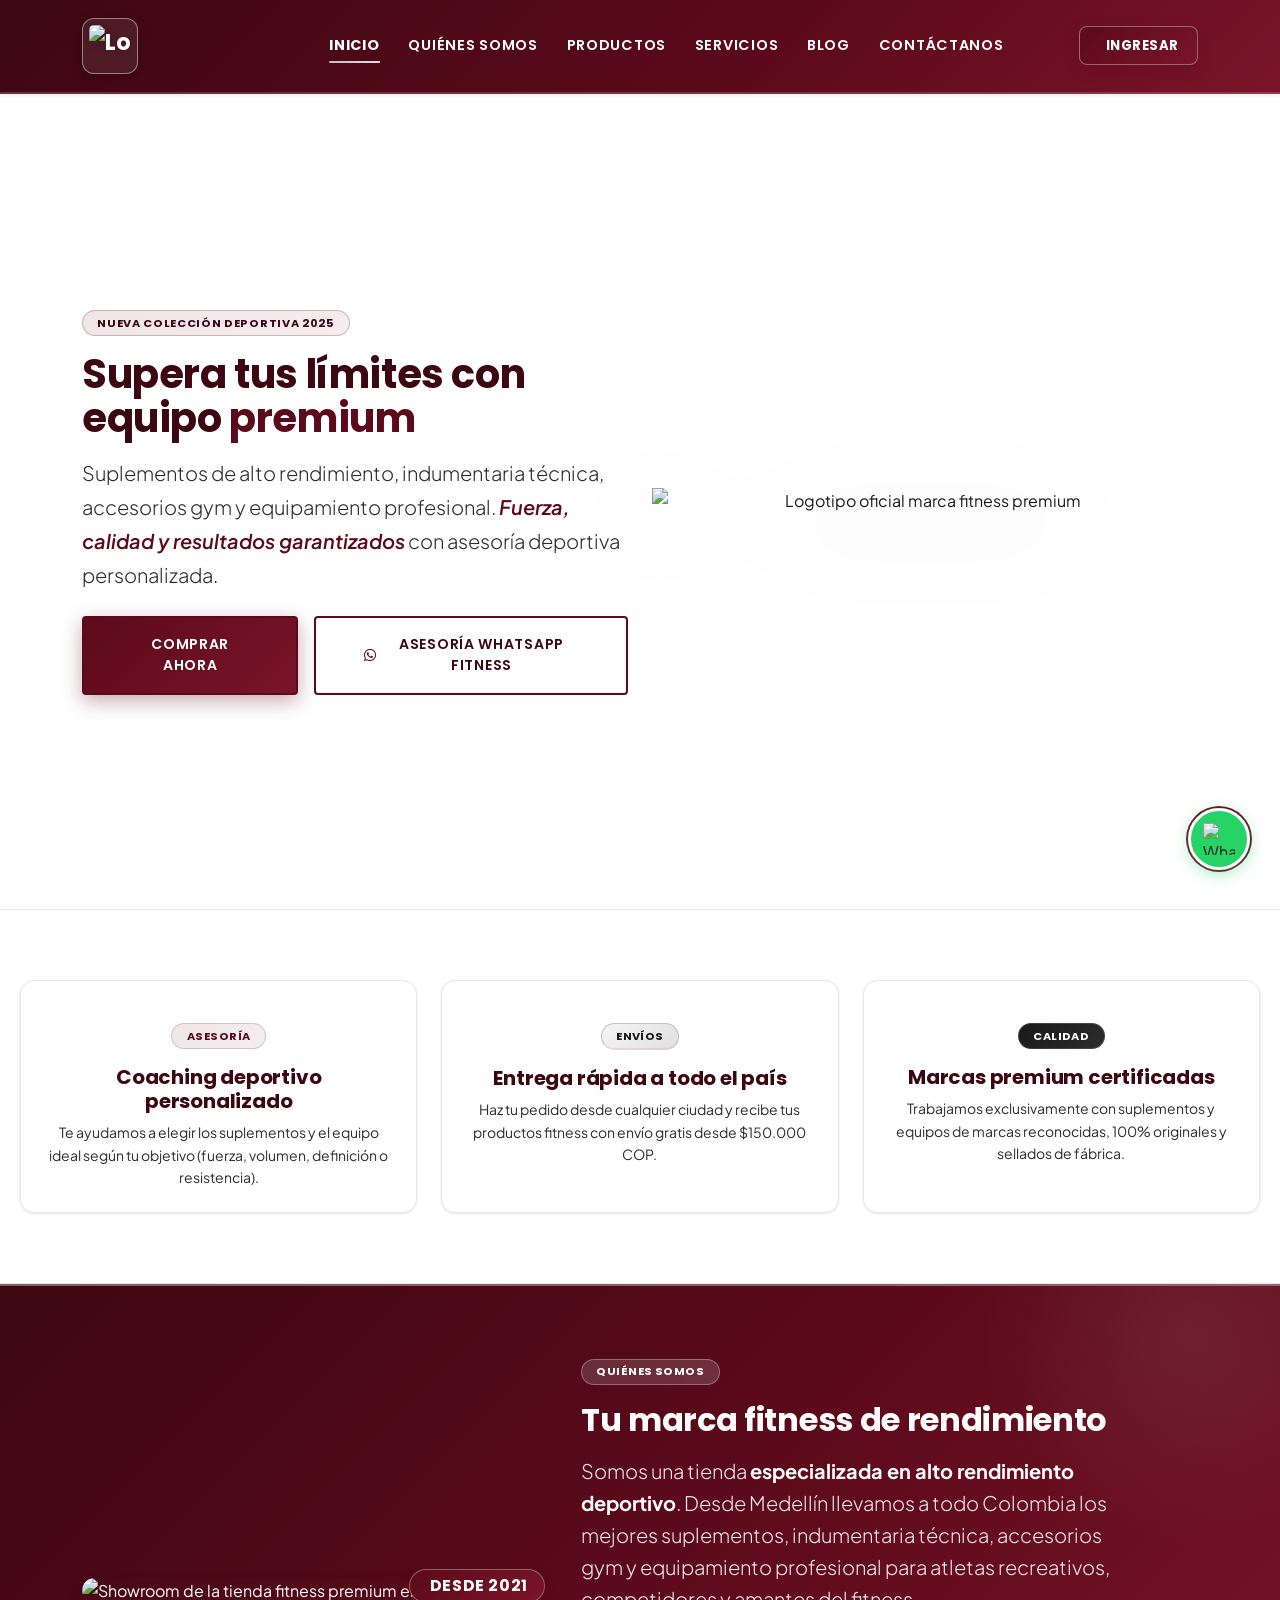
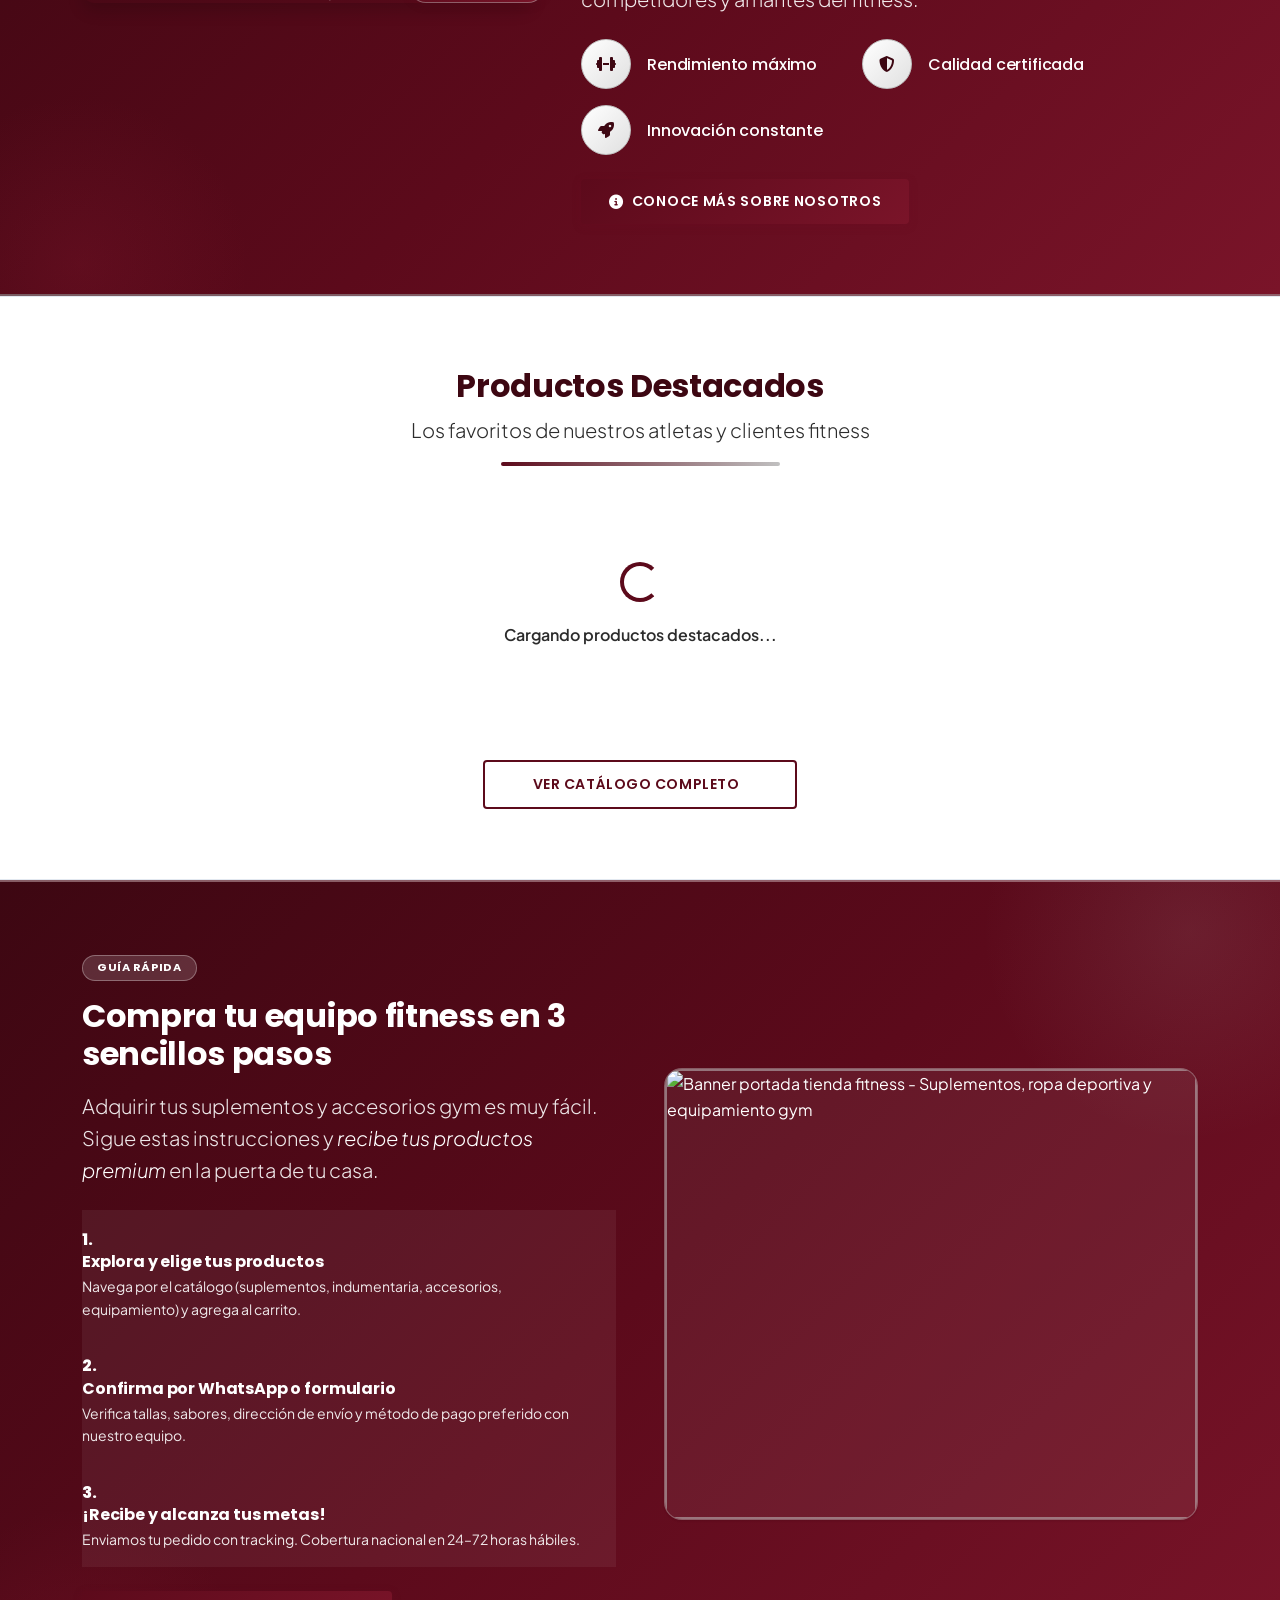
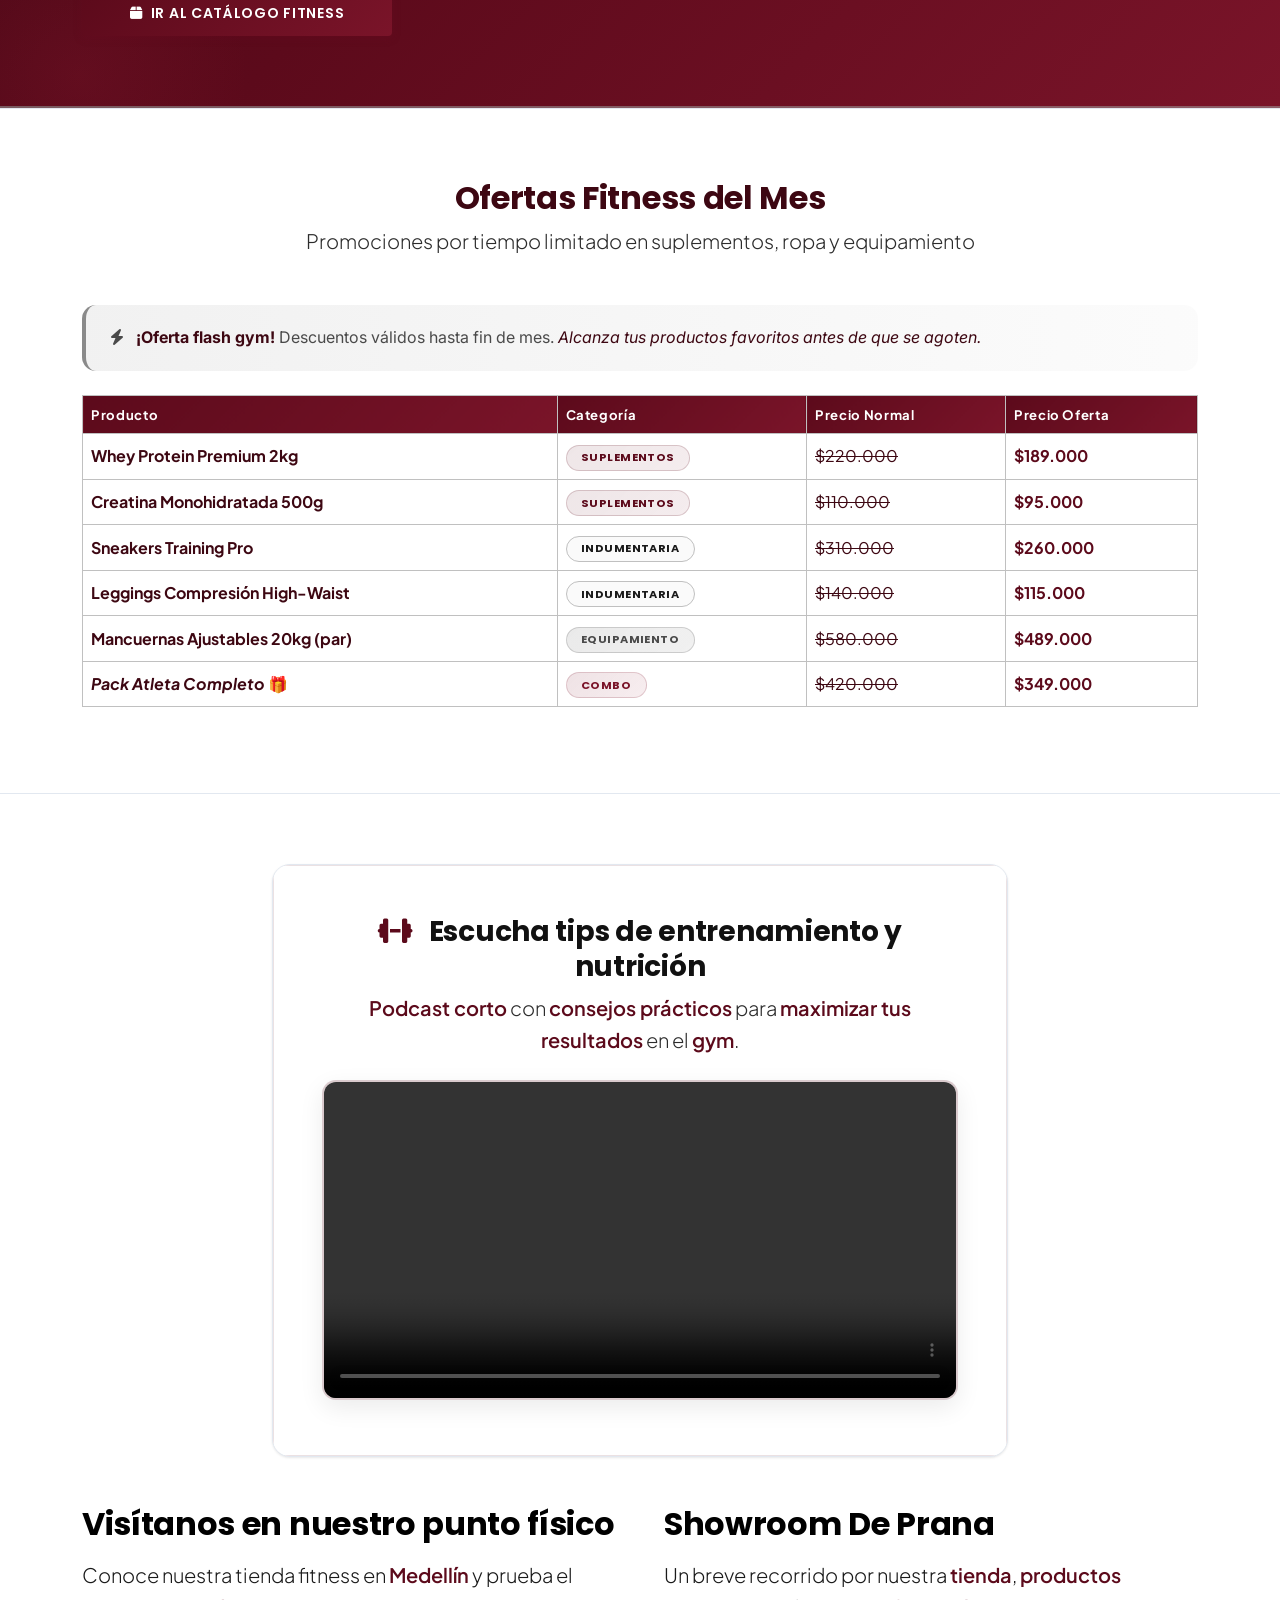
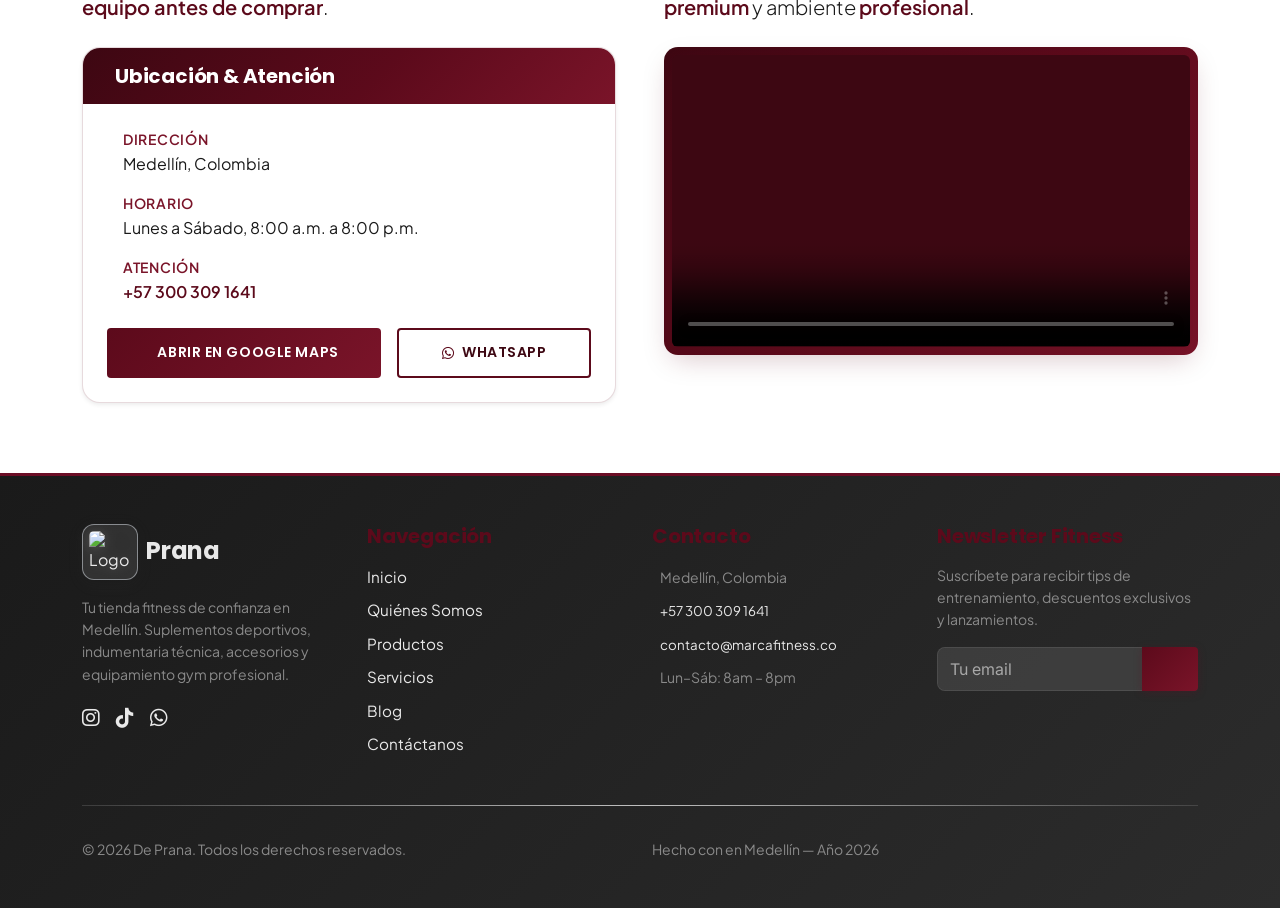
==== commit cfe0d00c: "Cambios al logo y al panel de administrador" ====
--- a/index.html
+++ b/index.html
@@ -11,7 +11,7 @@
     <meta name="description" content="Descubre los mejores suplementos deportivos, indumentaria fitness, accesorios y equipamiento gym profesional. Tienda física en Medellín y envíos a todo el país.">
 
     <!-- Favicon de la marca -->
-    <link rel="icon" href="https://res.cloudinary.com/atexcbli/image/upload/f_auto/q_auto/logo.png" type="image/png">
+    <link rel="icon" href="https://res.cloudinary.com/dae5jx2m/image/upload/f_auto,q_auto/logo_prana" type="image/png">
 
     <!-- Font Awesome — Iconos redes sociales y UI -->
     <link rel="stylesheet" href="https://cdnjs.cloudflare.com/ajax/libs/font-awesome/6.7.2/css/all.min.css">
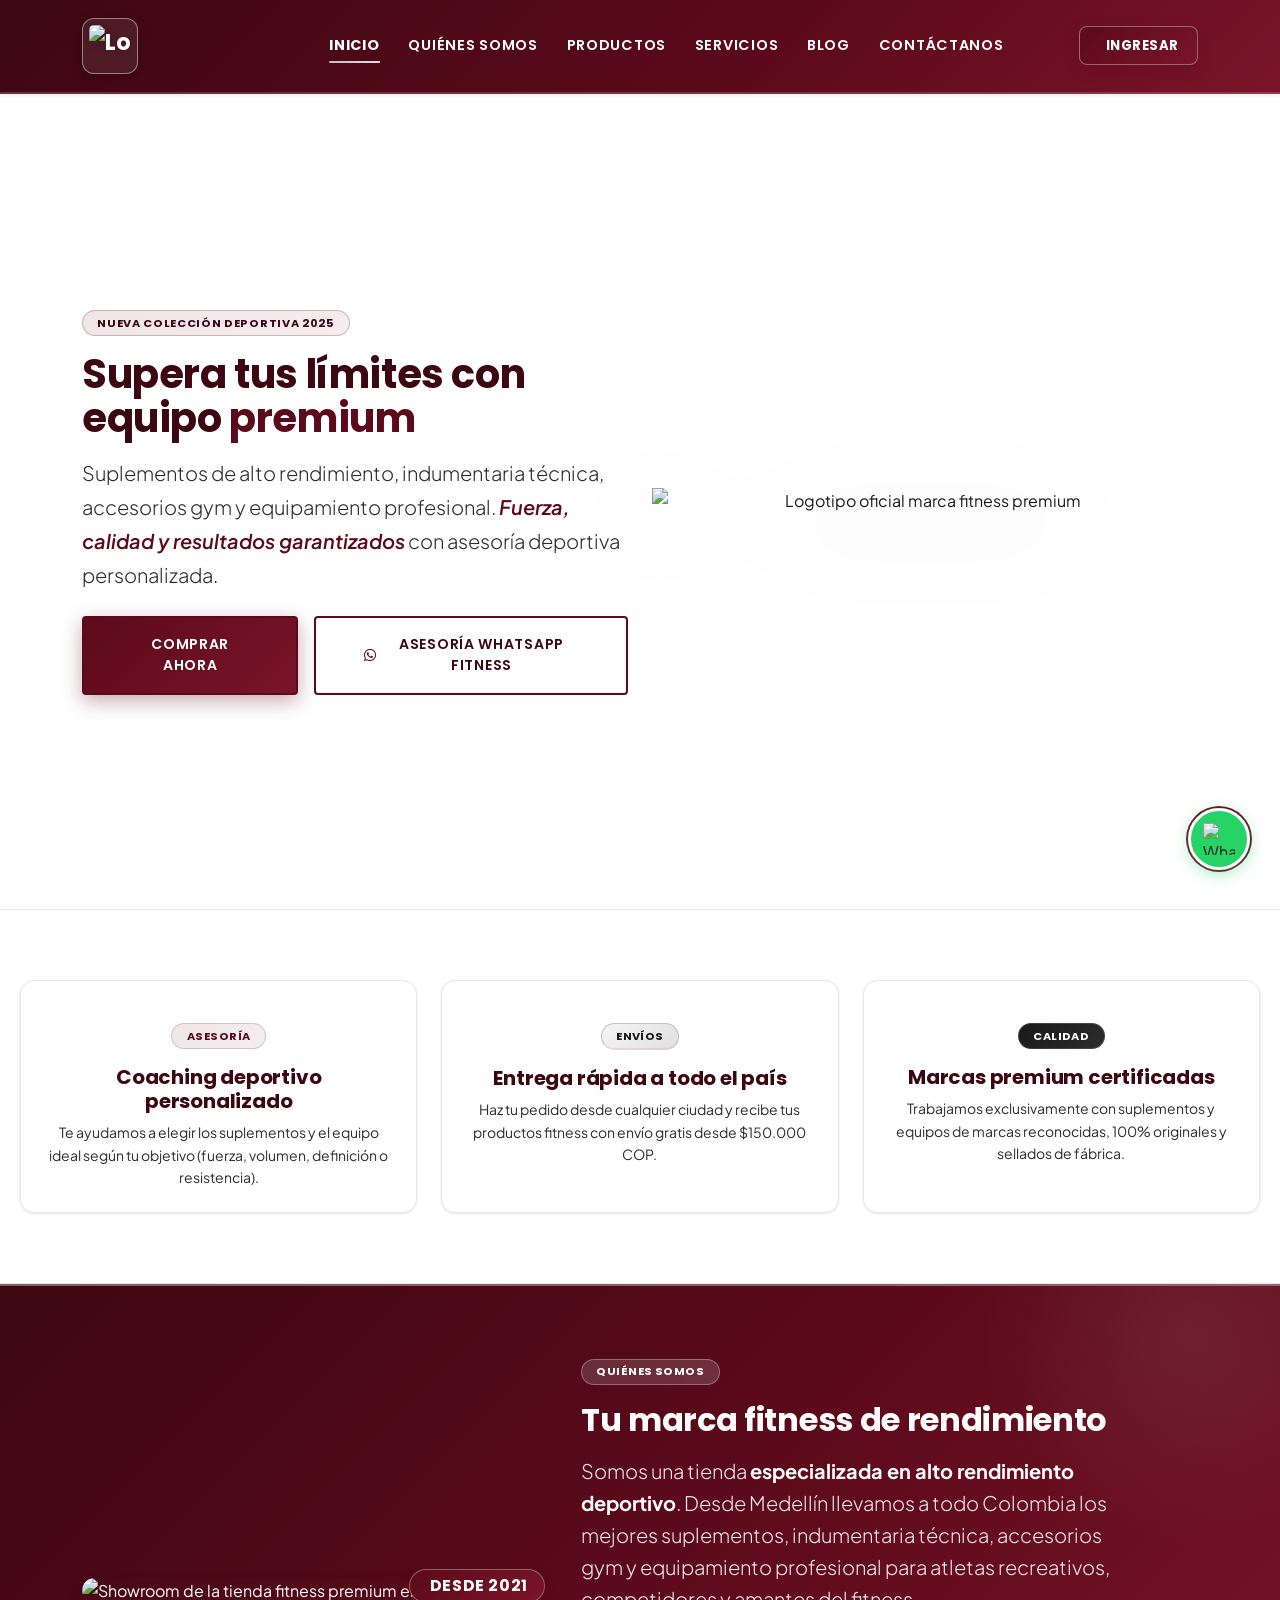
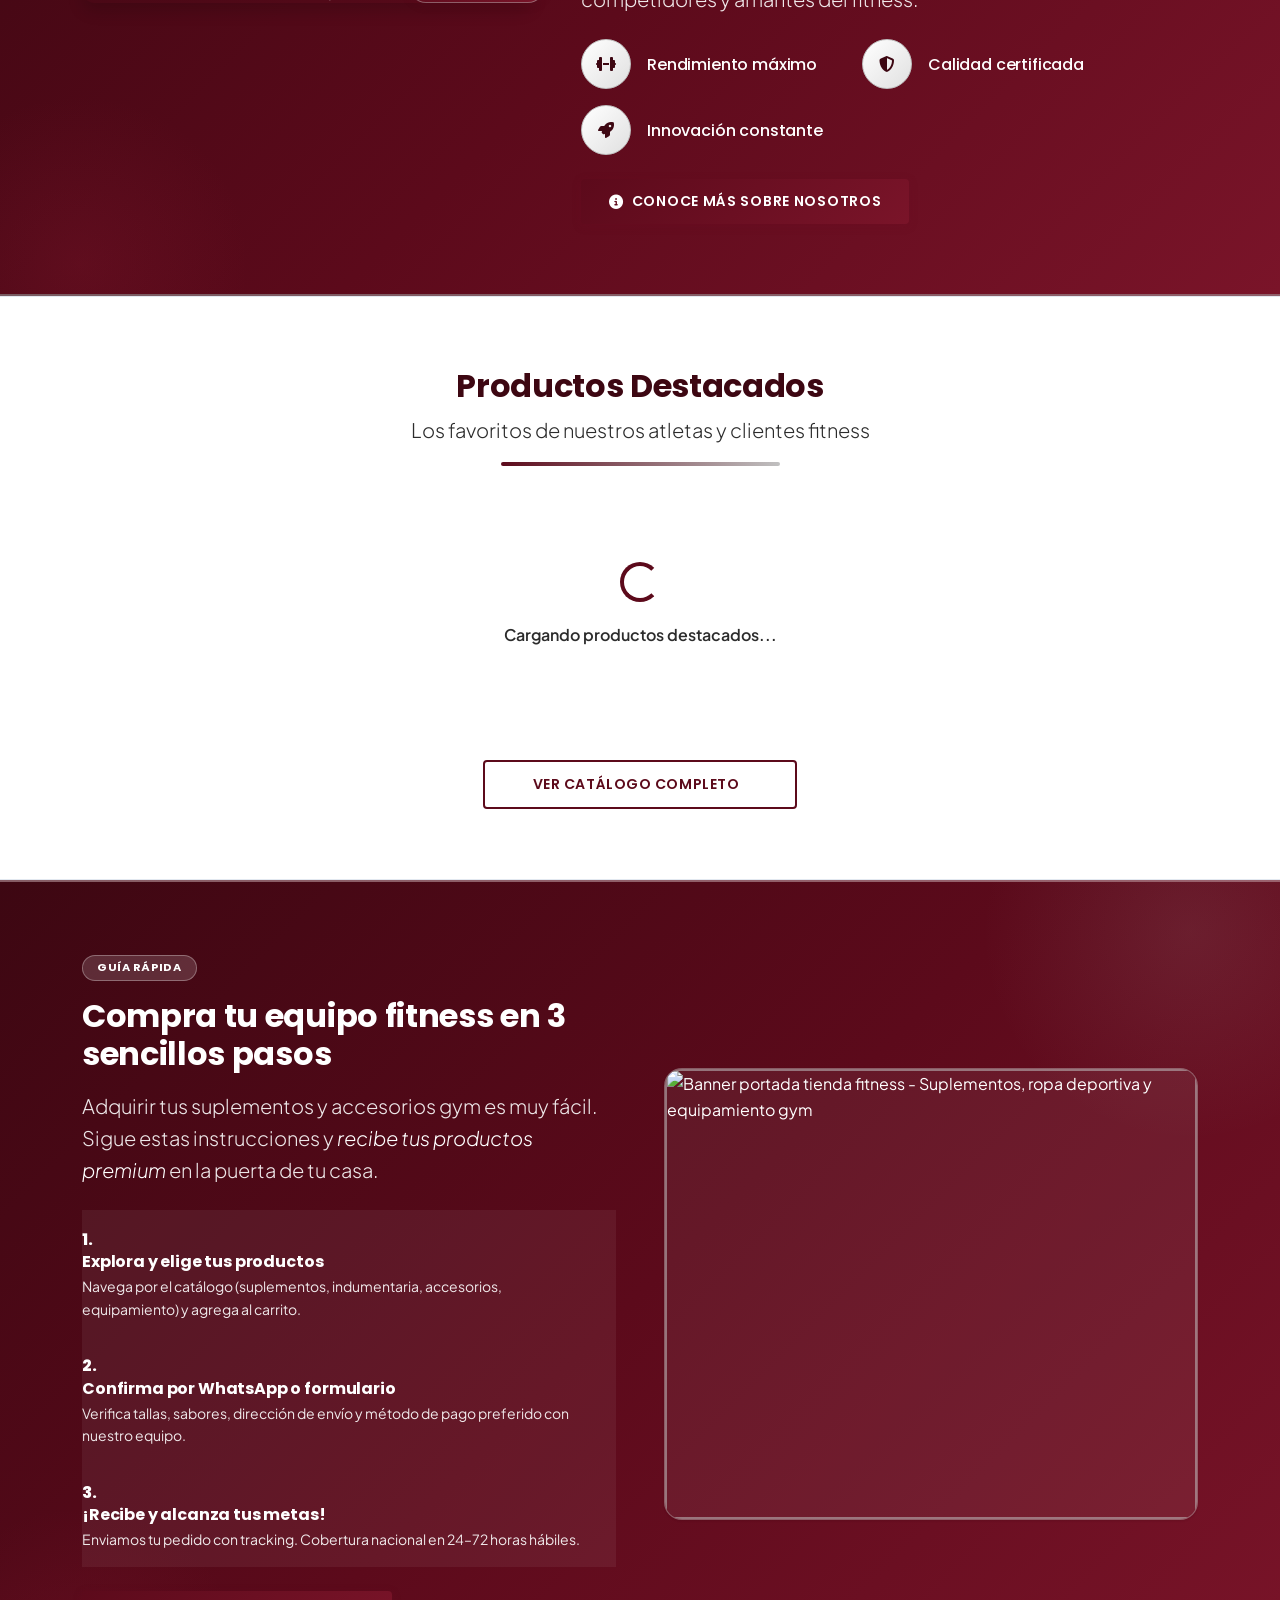
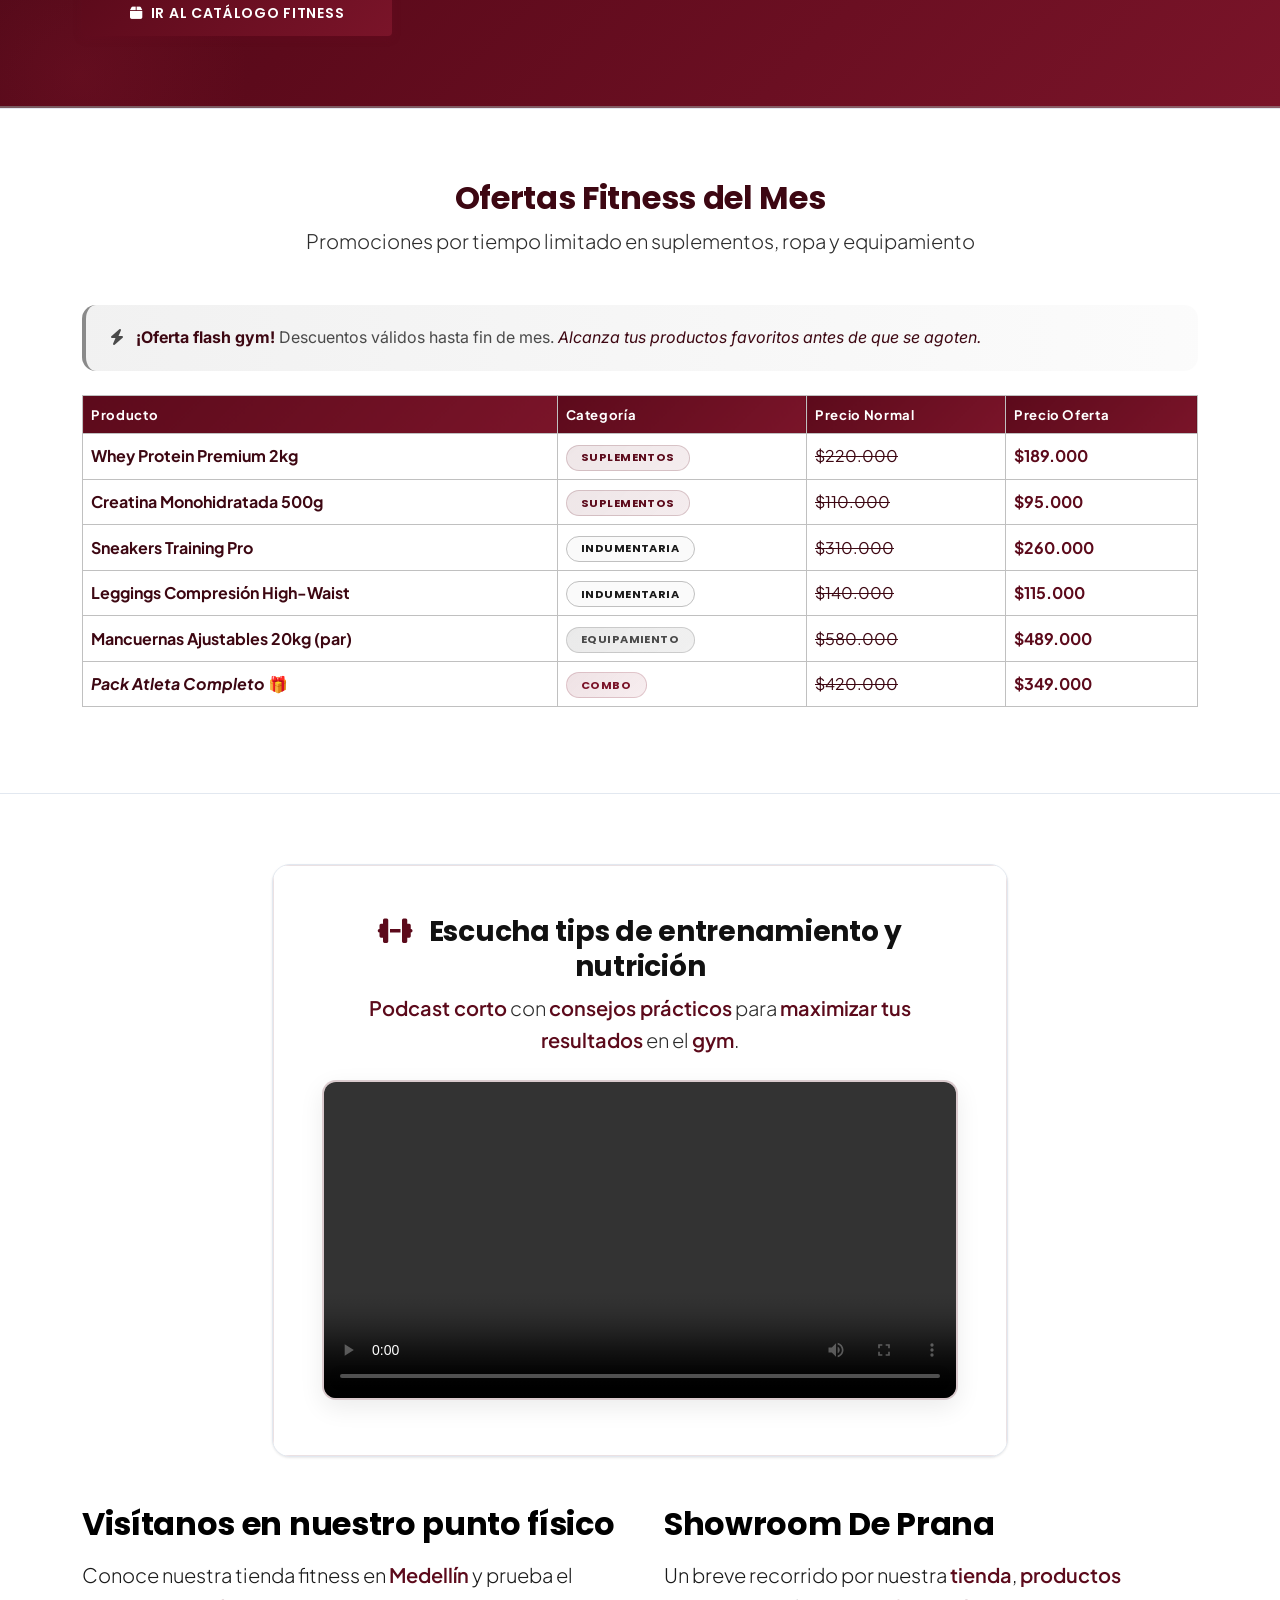
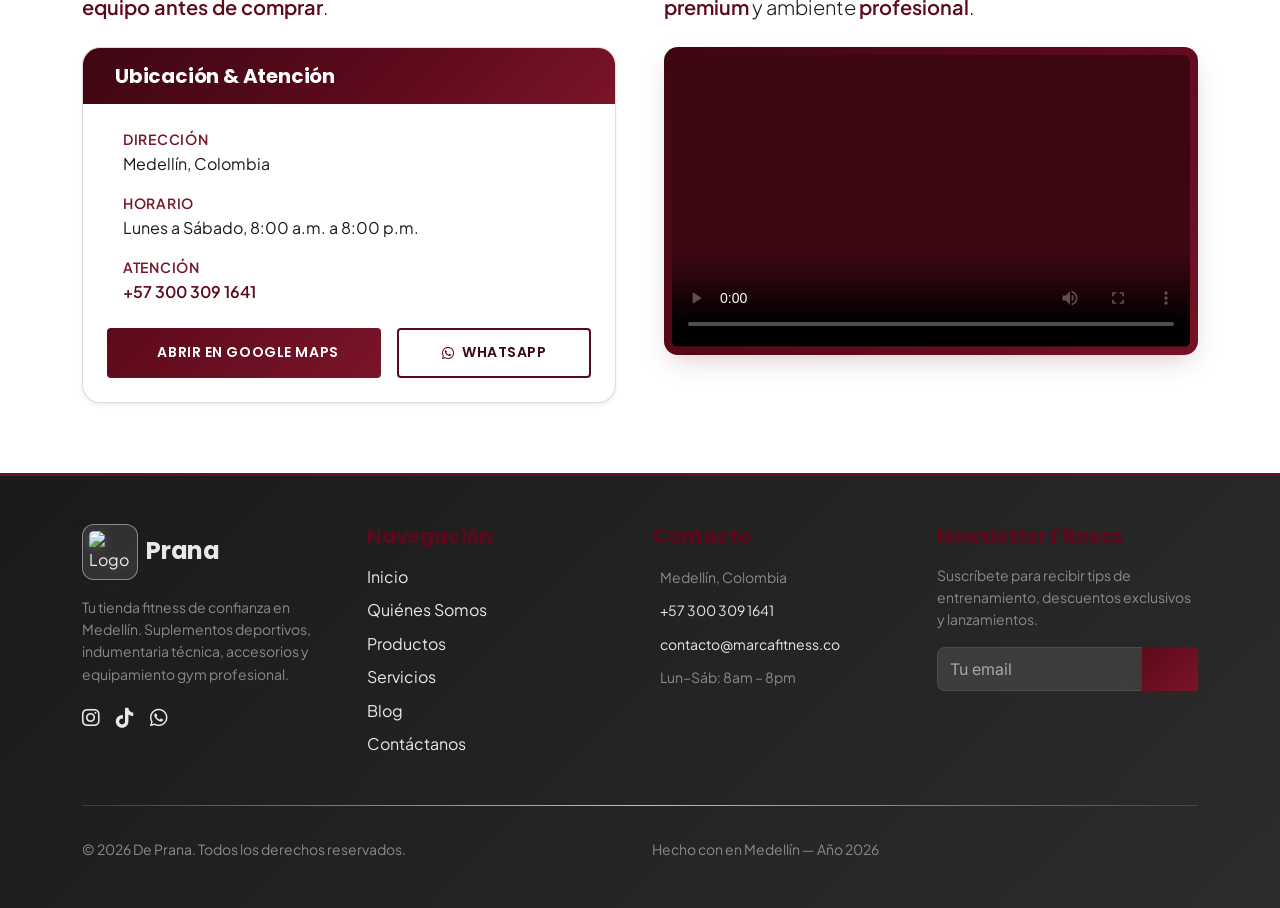
==== commit a91085d0: "Implementación de función para confirmar eliminaciones por medio de un modal" ====
--- a/index.html
+++ b/index.html
@@ -32,6 +32,7 @@
     <link rel="stylesheet" href="css/bootstrap-custom.css">
     <link rel="stylesheet" href="css/global.css">
     <link rel="stylesheet" href="css/auth.css">
+    <link rel="stylesheet" href="css/modal-confirmacion.css">
     <link rel="stylesheet" href="css/index.css">
     <link rel="stylesheet" href="css/design-elevation.css">
 </head>
@@ -455,6 +456,7 @@
     <script src="js/components/menu.js"></script>
     <script src="js/components/carrito.js"></script>
     <script src="js/components/auth-modal.js"></script>
+    <script src="js/components/modal-confirmacion.js"></script>
     <script src="js/components/auth-guard.js"></script>
 
     <!-- Componente global de cabecera y pie (debe cargar ANTES de main.js) -->
--- a/css/modal-confirmacion.css
+++ b/css/modal-confirmacion.css
@@ -0,0 +1,217 @@
+/* ==========================================================================
+   css/modal-confirmacion.css
+   Estilos para las ventanas de confirmación de eliminación y cierre de sesión.
+   Integrado con Bootstrap 5 y la identidad visual de Prana Fitness:
+   Vinotinto #5C0A1B · Plateado #C0C0C0 · Blanco #FFFFFF
+   ========================================================================== */
+
+.modal-confirmacion.modal {
+    z-index: 10060 !important;
+}
+
+.modal-confirmacion .modal-dialog {
+    max-width: 480px;
+    margin: 1.75rem auto;
+}
+
+.modal-confirmacion .modal-content {
+    border: none !important;
+    border-radius: 16px !important;
+    box-shadow: 0 20px 60px rgba(0, 0, 0, 0.35) !important;
+    overflow: hidden;
+    background-color: #FFFFFF !important;
+}
+
+.modal-confirmacion .modal-header {
+    border-bottom: 2px solid #5C0A1B !important;
+    background: linear-gradient(180deg, rgba(92, 10, 27, 0.08) 0%, rgba(255, 255, 255, 0) 100%) !important;
+    padding: 16px 20px !important;
+}
+
+.modal-confirmacion .modal-title {
+    font-family: 'Poppins', sans-serif !important;
+    font-weight: 700 !important;
+    font-size: 1.1rem !important;
+    color: #3D0712 !important;
+    display: flex;
+    align-items: center;
+    gap: 8px;
+    margin: 0;
+}
+
+.modal-confirmacion .modal-body {
+    padding: 20px 22px !important;
+    font-family: 'Inter', sans-serif !important;
+    color: #1A1A1A;
+}
+
+.modal-confirmacion .modal-footer {
+    border-top: 1px solid #E2E4E8 !important;
+    padding: 14px 20px !important;
+    background-color: #F8F9FA !important;
+    display: flex;
+    justify-content: flex-end;
+    gap: 10px;
+}
+
+/* Tarjeta informativa del elemento */
+.modal-confirmacion .modal-info-card {
+    background: #F8F9FA;
+    border: 1px solid #E2E4E8;
+    border-left: 4px solid #5C0A1B;
+    border-radius: 10px;
+    padding: 14px 16px;
+    margin: 14px 0;
+}
+
+.modal-confirmacion .modal-info-card__tag {
+    font-size: 0.72rem;
+    color: #5C0A1B;
+    font-weight: 700;
+    text-transform: uppercase;
+    letter-spacing: 0.6px;
+    margin-bottom: 4px;
+}
+
+.modal-confirmacion .modal-info-card__nombre {
+    font-family: 'Poppins', sans-serif;
+    font-weight: 700;
+    font-size: 1rem;
+    color: #1A1A2E;
+    margin-bottom: 4px;
+    word-break: break-word;
+}
+
+.modal-confirmacion .modal-info-card__id {
+    display: inline-block;
+    font-size: 0.75rem;
+    color: #5C0A1B;
+    font-weight: 600;
+    font-family: monospace;
+    background: rgba(92, 10, 27, 0.08);
+    border: 1px solid rgba(92, 10, 27, 0.15);
+    padding: 2px 8px;
+    border-radius: 4px;
+    margin-bottom: 8px;
+    word-break: break-all;
+}
+
+.modal-confirmacion .modal-info-card__detalle-fila {
+    display: flex;
+    justify-content: space-between;
+    align-items: center;
+    font-size: 0.82rem;
+    padding: 5px 0;
+    border-top: 1px dashed #E2E4E8;
+    color: #4A4A6A;
+}
+
+.modal-confirmacion .modal-info-card__detalle-label {
+    font-weight: 600;
+    color: #6B7280;
+}
+
+.modal-confirmacion .modal-info-card__detalle-val {
+    font-weight: 600;
+    color: #111827;
+    text-align: right;
+    max-width: 60%;
+    word-break: break-word;
+}
+
+/* Alerta de advertencia */
+.modal-confirmacion .modal-alerta-adv {
+    background: #FEF2F2;
+    border: 1px solid #FCA5A5;
+    border-left: 4px solid #DC2626;
+    border-radius: 8px;
+    color: #991B1B;
+    padding: 12px 14px;
+    font-size: 0.85rem;
+    display: flex;
+    align-items: flex-start;
+    gap: 10px;
+    line-height: 1.45;
+}
+
+.modal-confirmacion .modal-alerta-adv i {
+    font-size: 1.25rem;
+    line-height: 1;
+    color: #DC2626;
+    flex-shrink: 0;
+}
+
+/* Botones */
+.modal-confirmacion .btn-modal-cancelar {
+    background-color: #E2E4E8 !important;
+    color: #374151 !important;
+    border: none !important;
+    font-weight: 600 !important;
+    font-size: 0.88rem !important;
+    padding: 9px 18px !important;
+    border-radius: 8px !important;
+    cursor: pointer;
+    transition: all 0.2s ease !important;
+}
+
+.modal-confirmacion .btn-modal-cancelar:hover {
+    background-color: #CBD5E1 !important;
+    color: #111827 !important;
+}
+
+.modal-confirmacion .btn-modal-eliminar {
+    background: linear-gradient(135deg, #DC2626 0%, #991B1B 100%) !important;
+    color: #FFFFFF !important;
+    border: none !important;
+    font-weight: 700 !important;
+    font-size: 0.88rem !important;
+    padding: 9px 20px !important;
+    border-radius: 8px !important;
+    cursor: pointer;
+    display: inline-flex !important;
+    align-items: center;
+    gap: 6px;
+    transition: all 0.2s ease !important;
+}
+
+.modal-confirmacion .btn-modal-eliminar:hover:not(:disabled) {
+    background: linear-gradient(135deg, #B91C1C 0%, #7F1D1D 100%) !important;
+    box-shadow: 0 4px 14px rgba(220, 38, 38, 0.4) !important;
+    transform: translateY(-1px);
+}
+
+.modal-confirmacion .btn-modal-eliminar:disabled {
+    background: #94A3B8 !important;
+    color: #F1F5F9 !important;
+    opacity: 0.75 !important;
+    cursor: not-allowed !important;
+    box-shadow: none !important;
+    transform: none !important;
+}
+
+.modal-confirmacion .btn-modal-logout {
+    background: linear-gradient(135deg, #5C0A1B 0%, #7A1429 100%) !important;
+    color: #FFFFFF !important;
+    border: none !important;
+    font-weight: 700 !important;
+    font-size: 0.88rem !important;
+    padding: 9px 20px !important;
+    border-radius: 8px !important;
+    cursor: pointer;
+    display: inline-flex !important;
+    align-items: center;
+    gap: 6px;
+    transition: all 0.2s ease !important;
+}
+
+.modal-confirmacion .btn-modal-logout:hover {
+    background: linear-gradient(135deg, #3D0712 0%, #5C0A1B 100%) !important;
+    box-shadow: 0 4px 14px rgba(92, 10, 27, 0.4) !important;
+    transform: translateY(-1px);
+}
+
+/* Backdrop */
+.modal-backdrop.modal-confirmacion-backdrop {
+    z-index: 10050 !important;
+    background-color: rgba(28, 4, 10, 0.7) !important;
+}
